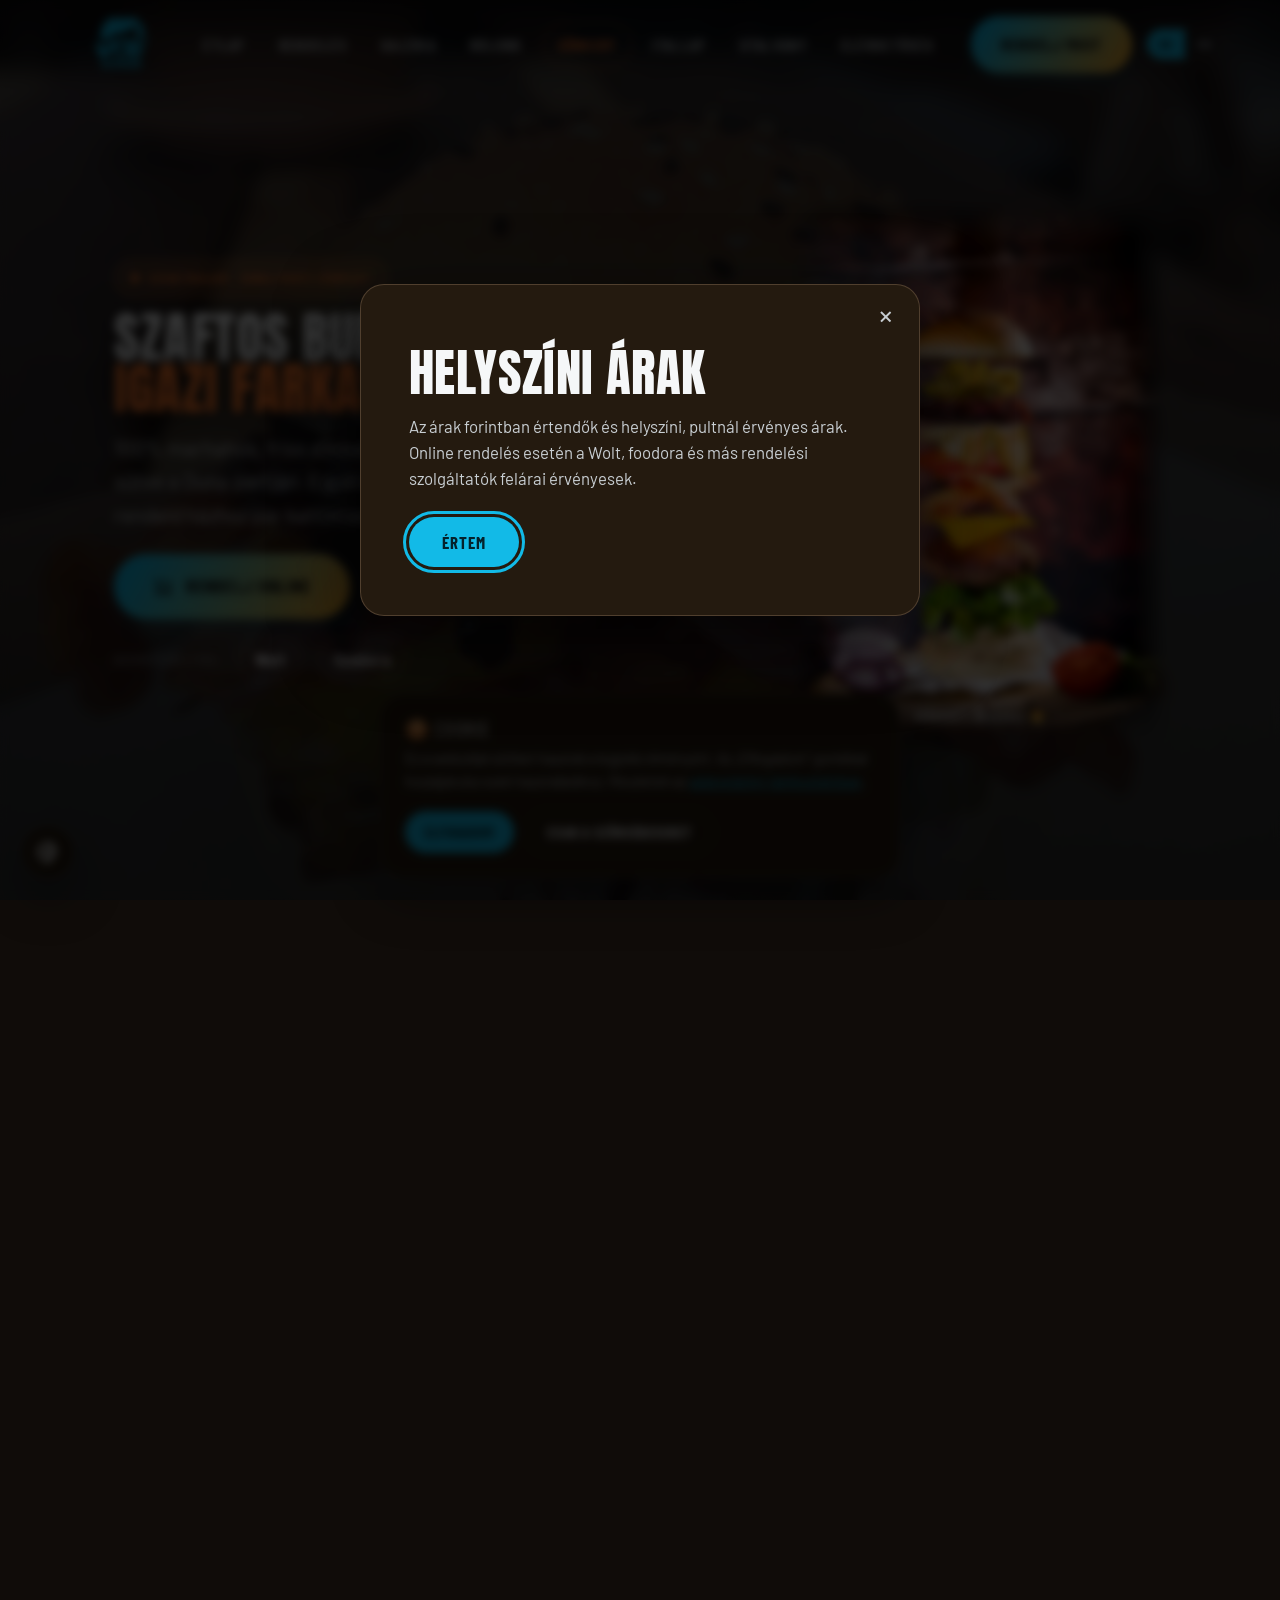
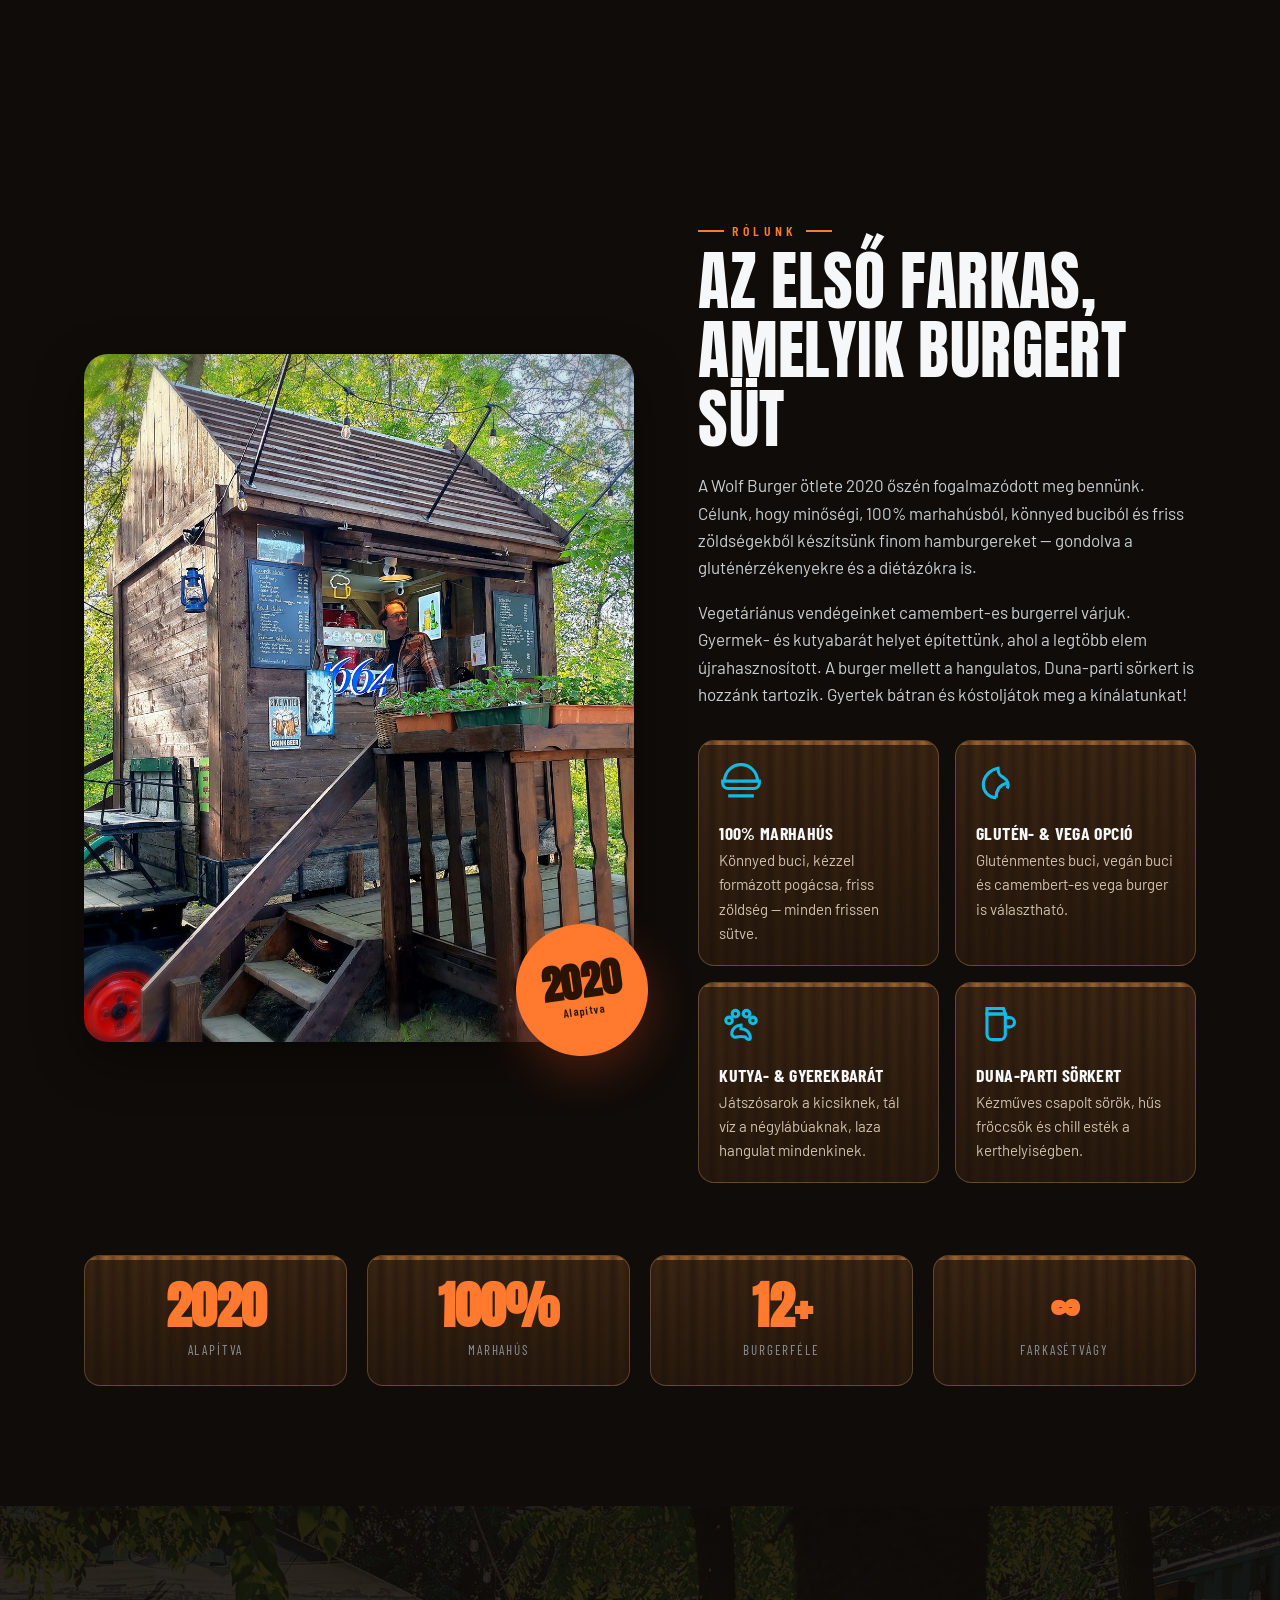
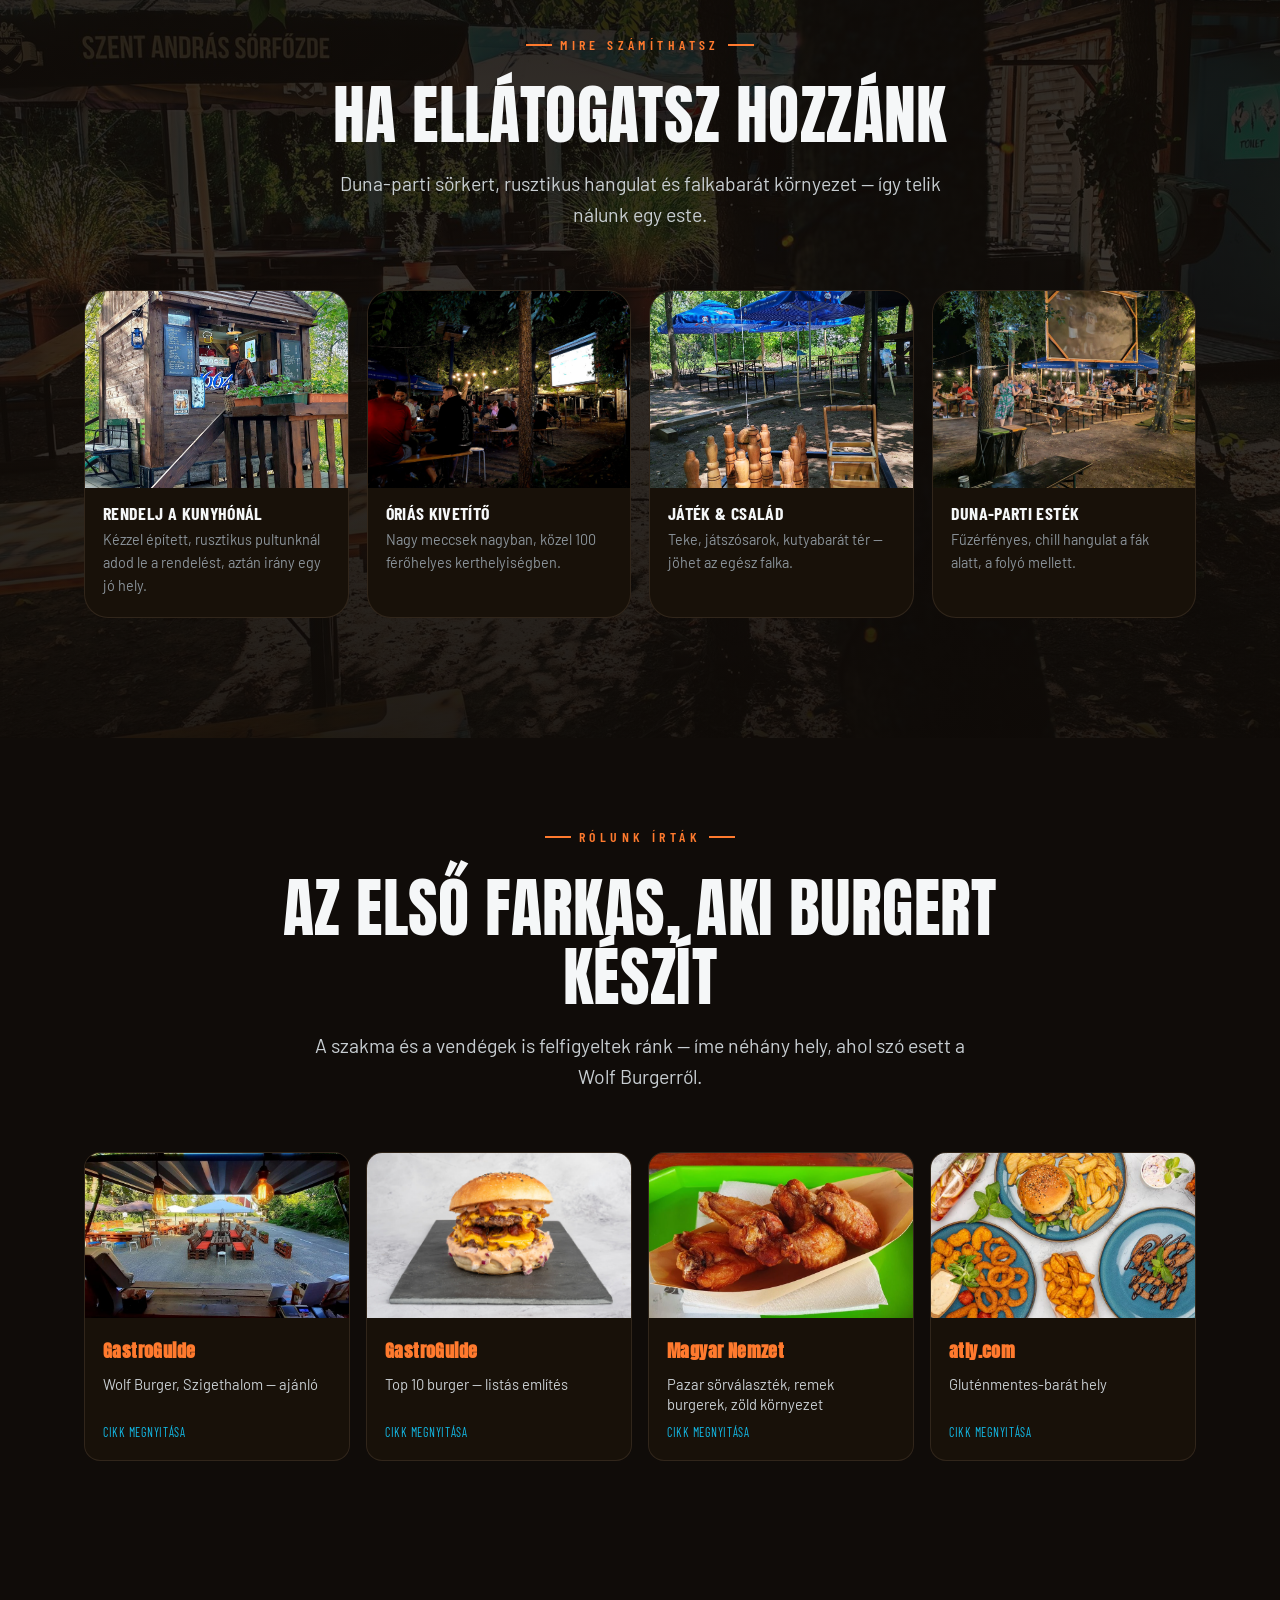
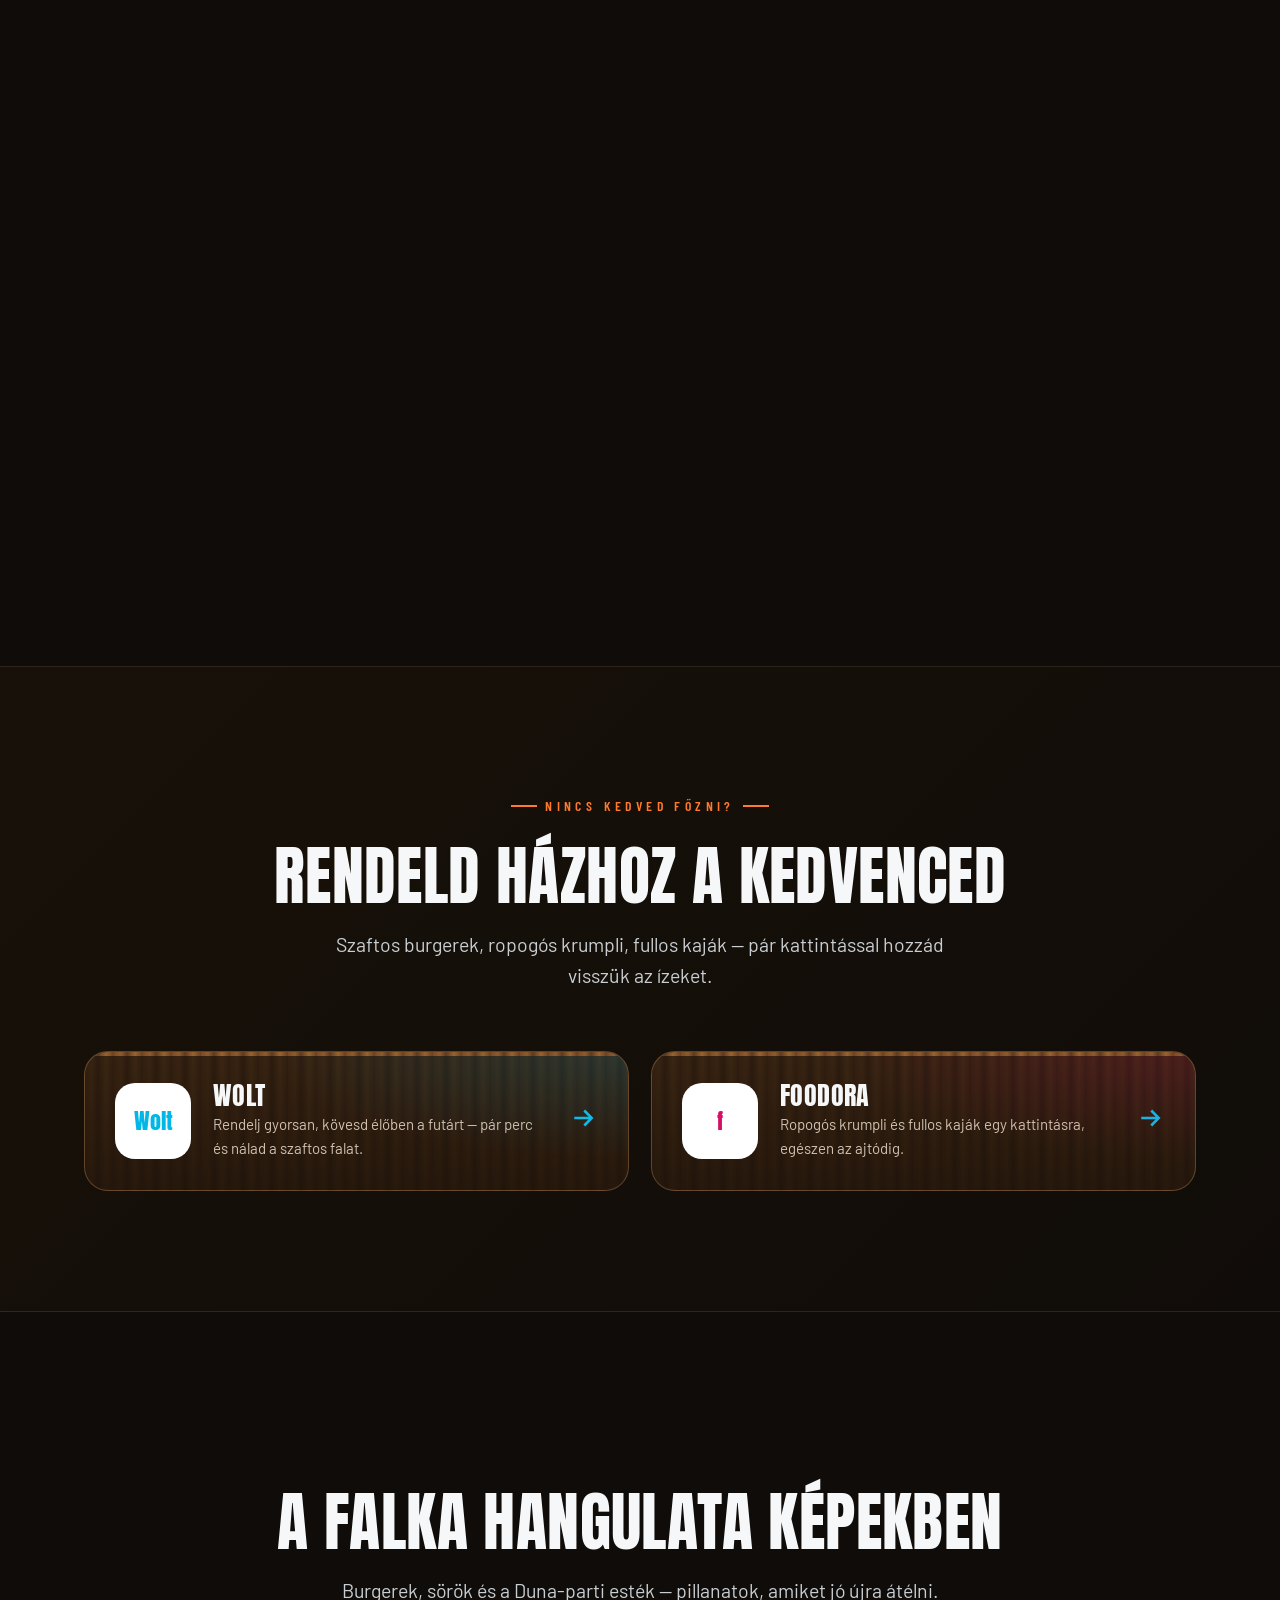
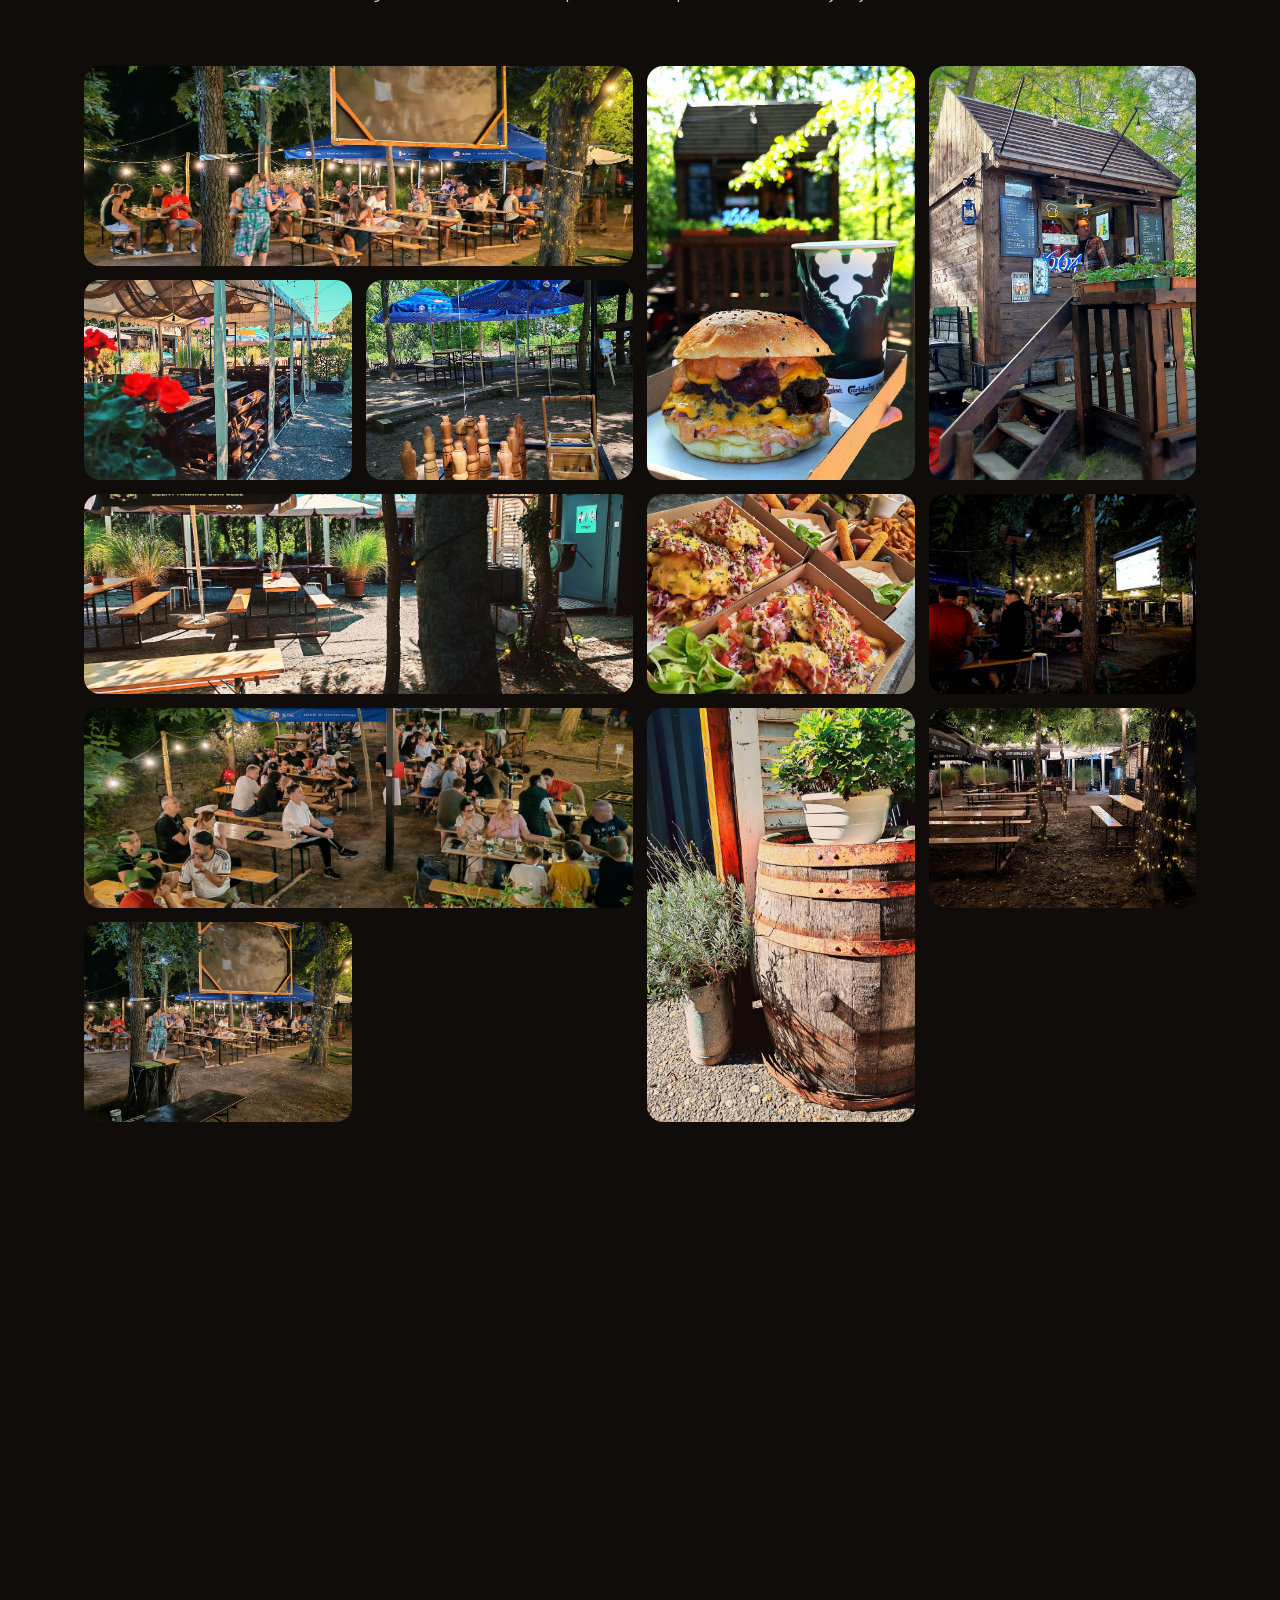
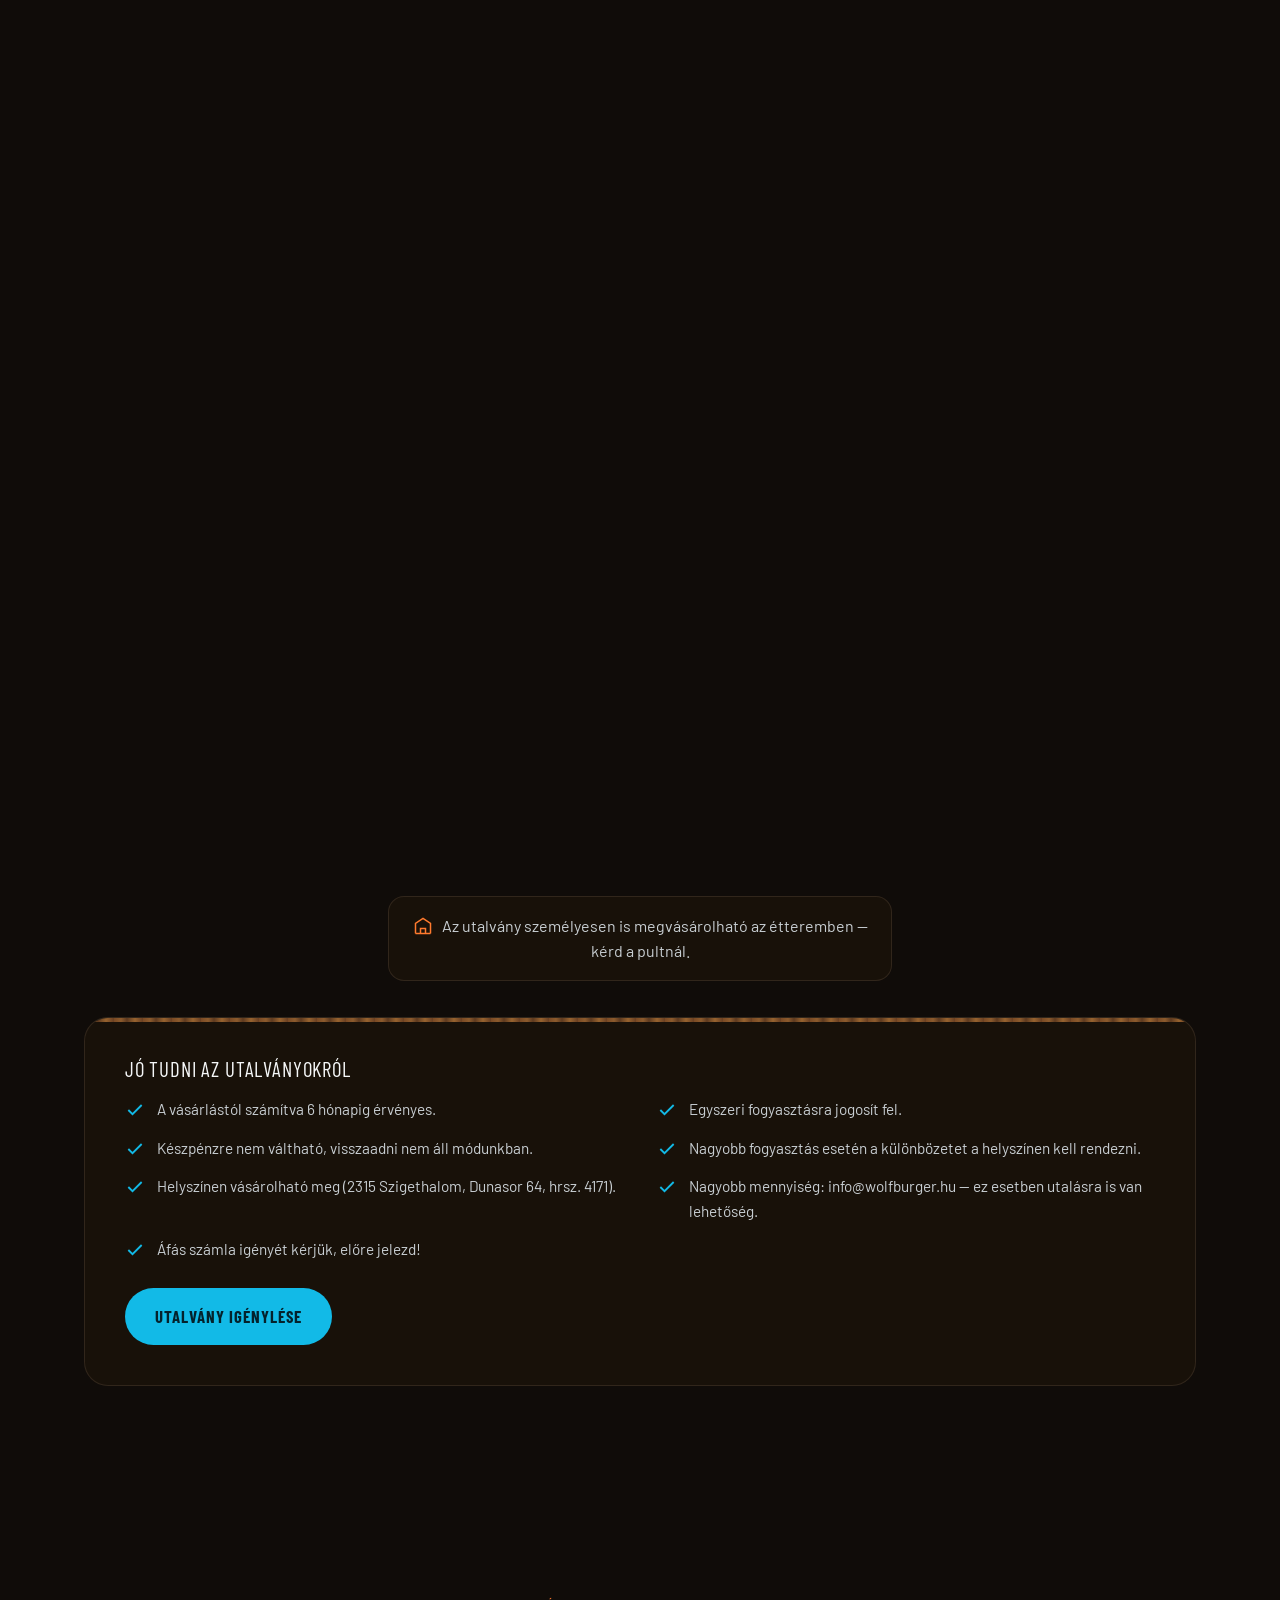
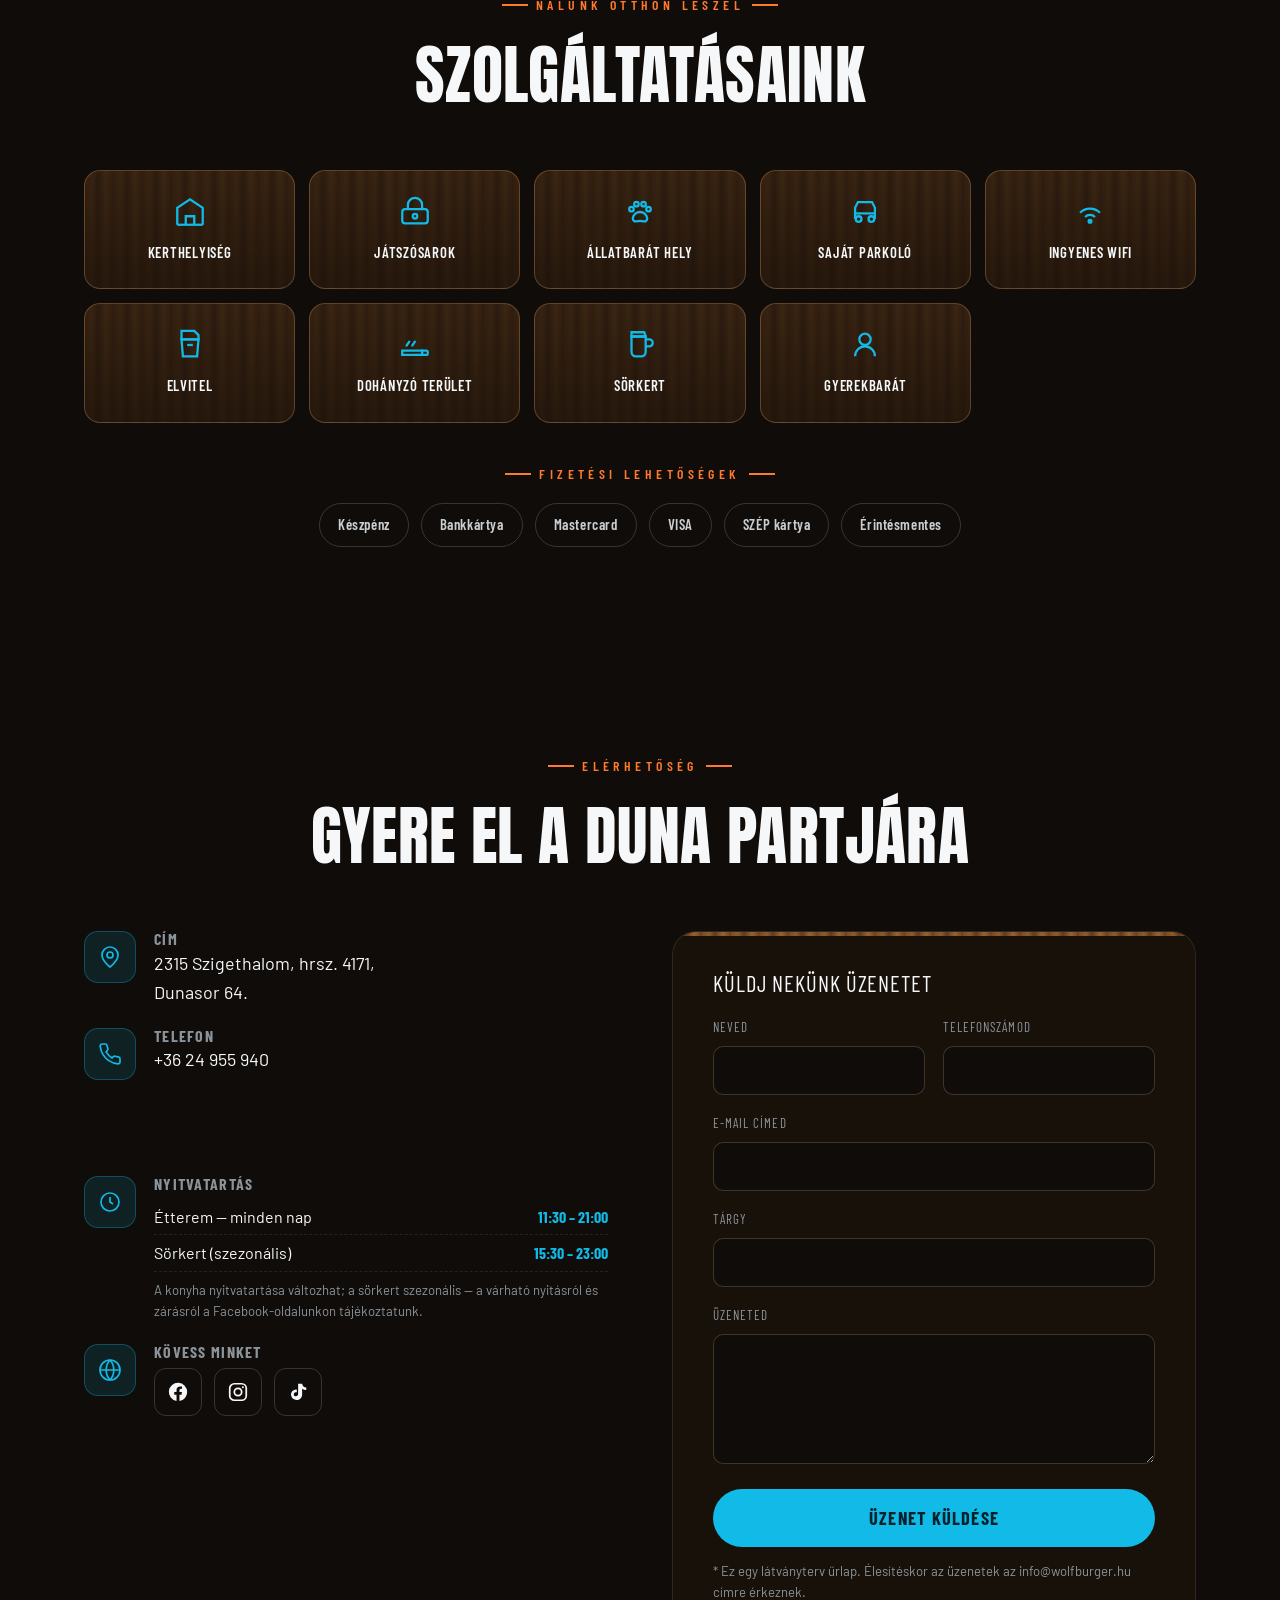
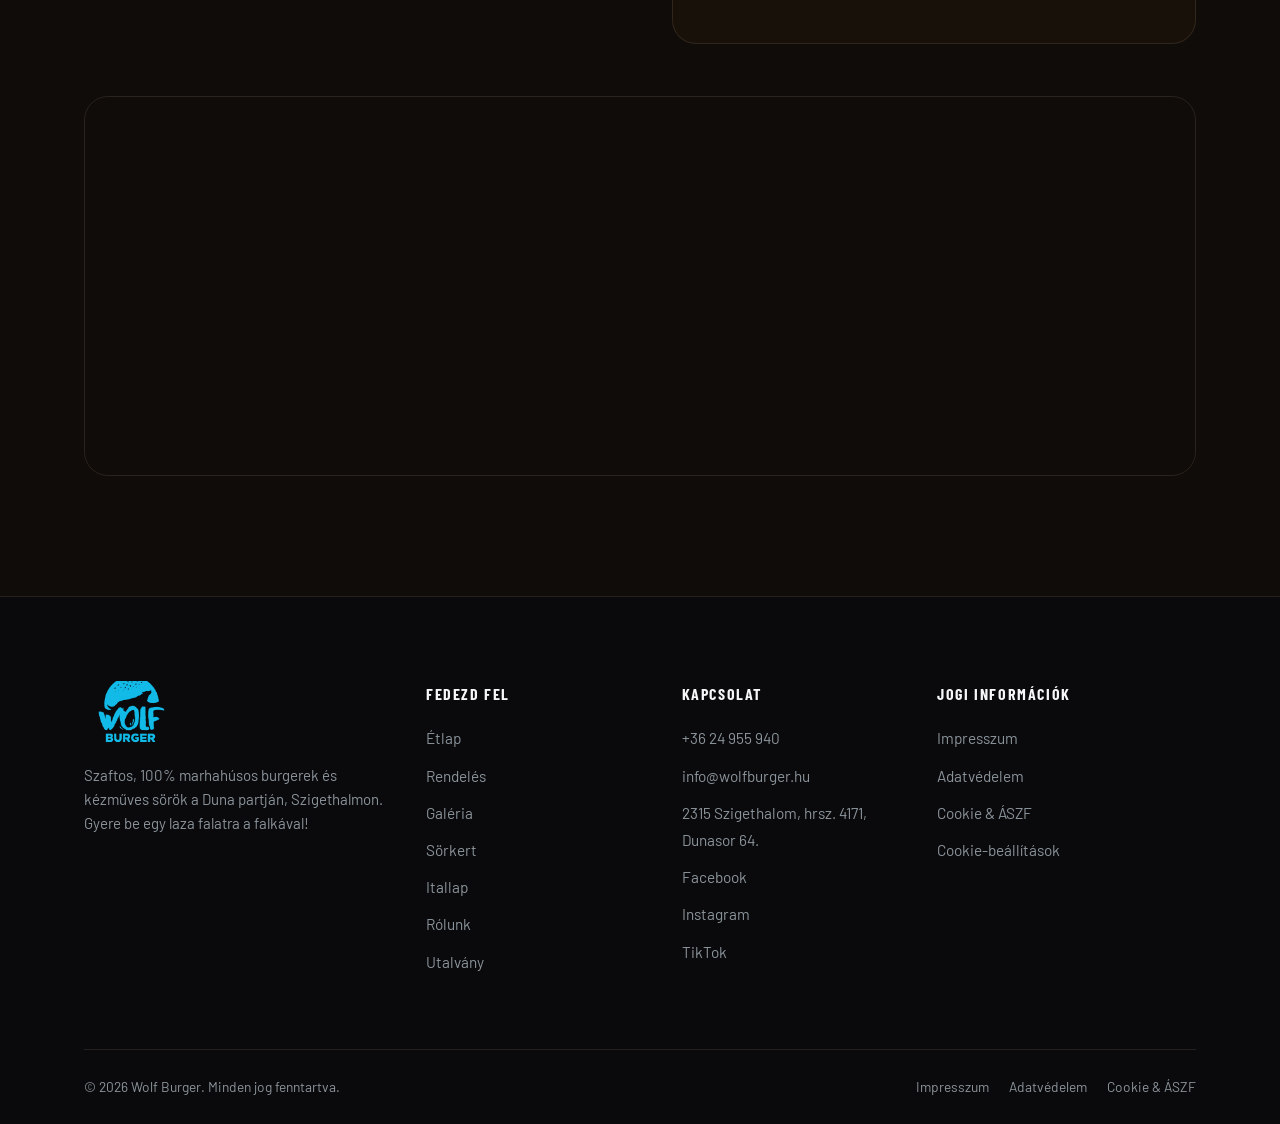
==== index.html @ 7572e223 "Fix empty gallery lightbox image source" ====
<!DOCTYPE html>
<html lang="hu" data-default-theme="3">
<head>
<meta charset="UTF-8">
<meta name="viewport" content="width=device-width, initial-scale=1.0">
<title data-i18n="doc_title">Wolf Burger – Szigethalom | Szaftos burgerek a Duna-parton</title>
<meta name="description" content="Wolf Burger Szigethalom — szaftos, 100% marhahúsos burgerek, kézműves sörök és Duna-parti sörkert. Rendelj Wolton vagy Foodorán, vagy gyere be hozzánk!">
<meta name="theme-color" content="#0d0d0f">
<link rel="icon" type="image/png" href="favicon.png">
<link rel="apple-touch-icon" href="favicon.png">

<!-- Open Graph -->
<meta property="og:type" content="restaurant">
<meta property="og:title" content="Wolf Burger – Szigethalom">
<meta property="og:description" content="Szaftos, 100% marhahúsos burgerek és kézműves sörök a Duna partján.">
<meta property="og:image" content="assets/img/food-spread.jpg">
<meta property="og:locale" content="hu_HU">

<link rel="preconnect" href="https://fonts.googleapis.com">
<link rel="preconnect" href="https://fonts.gstatic.com" crossorigin>
<link href="https://fonts.googleapis.com/css2?family=Anton&family=Barlow:wght@400;500;600;700&family=Barlow+Condensed:wght@500;600;700&display=swap" rel="stylesheet">
<link rel="stylesheet" href="assets/css/style.css?v=17">
<link rel="stylesheet" href="assets/css/theme.css?v=17">
<script src="assets/js/theme.js?v=16"></script>

<script type="application/ld+json">
{
  "@context":"https://schema.org",
  "@type":"Restaurant",
  "name":"Wolf Burger",
  "servesCuisine":["Burger","American","Street food"],
  "priceRange":"$$",
  "image":"https://www.wolfburger.hu/assets/img/food-spread.jpg",
  "telephone":"+36 24 955 940",
  "email":"info@wolfburger.hu",
  "url":"https://www.wolfburger.hu",
  "address":{"@type":"PostalAddress","streetAddress":"Dunasor 64","addressLocality":"Szigethalom","postalCode":"2315","addressCountry":"HU"},
  "openingHours":"Mo-Su 11:30-21:00",
  "sameAs":["https://www.facebook.com/wolfburger.hu/","https://www.instagram.com/wolf.burger2021/","https://www.tiktok.com/@wolfburger_szigethalom"],
  "acceptsReservations":"False"
}
</script>
</head>
<body data-page="home" data-price-notice-popup="true">

<div class="nav-scrim" data-close-nav></div>

<!-- ============ HEADER ============ -->
<header class="header" id="header">
  <div class="container nav">
    <a href="#home" class="nav__logo" aria-label="Wolf Burger">
      <img src="assets/img/logo.png" alt="Wolf Burger">
    </a>
    <nav class="nav__menu" id="navMenu">
      <a class="nav__link" href="etlap.html" data-i18n="nav_menu">Étlap</a>
      <a class="nav__link" href="#delivery" data-i18n="nav_delivery">Rendelés</a>
      <a class="nav__link" href="galeria.html" data-i18n="nav_gallery">Galéria</a>
      <a class="nav__link" href="rolunk.html" data-i18n="nav_about">Rólunk</a>
      <a class="nav__link nav__link--sk" href="sorkert.html" data-i18n="nav_sorkert">Sörkert</a>
      <a class="nav__link" href="sorlap.html" data-i18n="nav_drinks">Itallap</a>
      <a class="nav__link" href="utalvany.html" data-i18n="nav_vouchers">Utalvány</a>
      <a class="nav__link" href="kapcsolat.html" data-i18n="nav_contact">Elérhetőség</a>
    </nav>
    <div class="nav__right">
      <a href="#delivery" class="btn nav__cta" data-i18n="nav_order">Rendelj most</a>
      <div class="lang" role="group" aria-label="Language">
        <button data-lang="hu" class="active">HU</button>
        <button data-lang="en">EN</button>
      </div>
      <button class="nav__toggle" id="navToggle" aria-label="Menü" aria-expanded="false"><span></span></button>
    </div>
  </div>
</header>

<!-- ============ HERO ============ -->
<div class="hero-track" id="heroTrack">
<section class="hero" id="home">
  <div class="hero__bg" id="heroBg" style="background-image:url('assets/img/fonok-burger.jpg')"></div>
  <div class="hero__grain"></div>
  <div class="container hero__inner hero__inner--split">
    <div class="hero__copy">
      <span class="hero__badge reveal in"><span class="dot"></span><span data-i18n="hero_badge">Szigethalom · Duna-parti sörkert</span></span>
      <h1 class="reveal in">
        <span data-i18n="hero_title_a">Szaftos burgerek,</span>
        <em data-i18n="hero_title_b">igazi farkasétvágyra.</em>
      </h1>
      <p class="hero__sub reveal in d1" data-i18n="hero_sub">100% marhahús, friss zöldségek és házi szószok — frissen sütve a Duna partján. Egyél nálunk a sörkertben, vagy rendeld házhoz pár kattintással.</p>
      <div class="hero__cta reveal in d2">
        <a href="#delivery" class="btn btn--order btn--lg"><svg viewBox="0 0 24 24" fill="none" stroke="currentColor" stroke-width="1.9"><circle cx="7" cy="18" r="2.2"/><circle cx="17" cy="18" r="2.2"/><path d="M3 5h2l2.2 10.5A2 2 0 0 0 9.2 17h6.4a2 2 0 0 0 2-1.6L19 8H6"/></svg><span data-i18n="hero_cta_order">Rendelj online</span></a>
        <a href="etlap.html" class="btn btn--ghost btn--lg" data-i18n="hero_cta_menu">Étlap megtekintése</a>
      </div>
      <div class="hero__delivery reveal in d3">
        <span data-i18n="hero_delivery_label">Házhozszállítás:</span>
        <a class="chip" href="https://wolt.com/hu/hun/szigetszentmiklos/restaurant/wolf-burger-szigetszentmiklos" target="_blank" rel="noopener"><b>Wolt</b></a>
        <a class="chip" href="https://www.foodora.hu/restaurant/xna1/wolf-burger" target="_blank" rel="noopener"><b>foodora</b></a>
      </div>
    </div>
    <div class="hero__showcase reveal in d1">
      <div class="hero__card">
        <video class="hero__video" id="heroVideo" muted playsinline preload="auto" disablepictureinpicture
               poster="assets/img/hero-anim/burger-poster.jpg" aria-label="Wolf Burger — a hozzávalókból összeáll a burger">
          <source src="assets/img/hero-anim/burger-assemble.mp4" type="video/mp4">
        </video>
        <span class="hero__card-hint" id="heroHint" aria-hidden="true"><span data-i18n="scroll_down">Görgess</span> — összeáll 🍔</span>
      </div>
    </div>
  </div>
  <a href="#about" class="hero__scroll" aria-label="Scroll">
    <span data-i18n="scroll_down">Görgess</span>
    <span class="mouse"></span>
  </a>
</section>
</div>

<!-- ============ ABOUT ============ -->
<section class="section" id="about">
  <div class="container about__grid">
    <div class="about__media reveal reveal--scale">
      <img src="assets/img/gallery/rendelo-kunyho.jpg" alt="A Wolf Burger rusztikus rendelő kunyhója a sörkertben">
      <div class="badge-year"><b>2020</b><small data-i18n="stat1">Alapítva</small></div>
    </div>
    <div class="about__text">
      <span class="eyebrow reveal" data-i18n="about_eyebrow">Rólunk</span>
      <h2 class="section-title reveal d1" data-i18n="about_title">Az első farkas, amelyik burgert süt</h2>
      <p class="reveal d2" data-i18n="about_p1"></p>
      <p class="reveal d2" data-i18n="about_p2"></p>
      <div class="values">
        <div class="value reveal d1">
          <svg class="ic" viewBox="0 0 24 24" fill="none" stroke="currentColor" stroke-width="1.7"><path d="M3 11a9 9 0 0 1 18 0"/><path d="M2 11h20v1a3 3 0 0 1-3 3H5a3 3 0 0 1-3-3v-1Z"/><path d="M5 19h14"/></svg>
          <h4 data-i18n="val1_t">100% Marhahús</h4><p data-i18n="val1_d"></p>
        </div>
        <div class="value reveal d2">
          <svg class="ic" viewBox="0 0 24 24" fill="none" stroke="currentColor" stroke-width="1.7"><path d="M11 20A7 7 0 0 1 4 13c0-4 3-8 8-9 0 3 1 4 3 5 2.5 1.7 3 4 2 6"/><path d="M11 20c0-4 2-7 6-8"/></svg>
          <h4 data-i18n="val2_t">Glutén- & vega opció</h4><p data-i18n="val2_d"></p>
        </div>
        <div class="value reveal d1">
          <svg class="ic" viewBox="0 0 24 24" fill="none" stroke="currentColor" stroke-width="1.7"><circle cx="5.5" cy="9.5" r="1.8"/><circle cx="18.5" cy="9.5" r="1.8"/><circle cx="9" cy="5.8" r="1.8"/><circle cx="15" cy="5.8" r="1.8"/><path d="M12 12c-2.5 0-4.5 1.8-5 4-.4 1.7 1 3 2.6 2.6 1.6-.4 3.2-.4 4.8 0C16 21 17.4 19.7 17 18c-.5-2.2-2.5-4-5-4Z"/></svg>
          <h4 data-i18n="val3_t">Kutya- & gyerekbarát</h4><p data-i18n="val3_d"></p>
        </div>
        <div class="value reveal d2">
          <svg class="ic" viewBox="0 0 24 24" fill="none" stroke="currentColor" stroke-width="1.7"><path d="M6 3h9l1 3H6z"/><path d="M6 6h10v11a3 3 0 0 1-3 3H9a3 3 0 0 1-3-3z"/><path d="M16 8h2.5a2.5 2.5 0 0 1 0 5H16"/></svg>
          <h4 data-i18n="val4_t">Duna-parti sörkert</h4><p data-i18n="val4_d"></p>
        </div>
      </div>
    </div>
  </div>
  <div class="container">
    <div class="stats">
      <div class="stat reveal"><b>2020</b><span data-i18n="stat1">Alapítva</span></div>
      <div class="stat reveal d1"><b>100%</b><span data-i18n="stat2">Marhahús</span></div>
      <div class="stat reveal d2"><b>12+</b><span data-i18n="stat3">Burgerféle</span></div>
      <div class="stat reveal d3"><b>&#8734;</b><span data-i18n="stat4">Farkasétvágy</span></div>
    </div>
  </div>
</section>

<!-- ============ EXPERIENCE (mire számíthatsz) ============ -->
<section class="section section--photo" id="experience" style="background-image:url('assets/img/backgrounds/bg-fuzerfeny.jpg')">
  <div class="container">
    <div class="section-head center">
      <span class="eyebrow reveal" data-i18n="exp_eyebrow">Mire számíthatsz</span>
      <h2 class="section-title reveal d1" data-i18n="exp_title">Ha ellátogatsz hozzánk</h2>
      <p class="lead center reveal d2" data-i18n="exp_sub"></p>
    </div>
    <div class="exp-grid">
      <div class="exp-card reveal"><img src="assets/img/gallery/rendelo-kunyho.jpg" alt="A rusztikus rendelő kunyhó" loading="lazy"><div class="exp-card__body"><h3 data-i18n="exp_1_t">Rendelj a kunyhónál</h3><p data-i18n="exp_1_d"></p></div></div>
      <div class="exp-card reveal d1"><img src="assets/img/gallery/nagy-kivetito.jpg" alt="Óriás kivetítő a sörkertben" loading="lazy"><div class="exp-card__body"><h3 data-i18n="exp_2_t">Óriás kivetítő</h3><p data-i18n="exp_2_d"></p></div></div>
      <div class="exp-card reveal d2"><img src="assets/img/gallery/teke-jatek.jpg" alt="Kerti teke-játék" loading="lazy"><div class="exp-card__body"><h3 data-i18n="exp_3_t">Játék &amp; család</h3><p data-i18n="exp_3_d"></p></div></div>
      <div class="exp-card reveal d3"><img src="assets/img/gallery/sorkert-este.jpg" alt="Duna-parti esti hangulat" loading="lazy"><div class="exp-card__body"><h3 data-i18n="exp_4_t">Duna-parti esték</h3><p data-i18n="exp_4_d"></p></div></div>
    </div>
  </div>
</section>

<!-- ============ PRESS (rólunk írták) ============ -->
<section class="section section--tight" id="press">
  <div class="container">
    <div class="section-head center">
      <span class="eyebrow reveal" data-i18n="press_eyebrow">Rólunk írták</span>
      <h2 class="section-title reveal d1" data-i18n="press_title">Az első farkas, aki burgert készít</h2>
      <p class="lead center reveal d2" data-i18n="press_sub"></p>
    </div>
    <div class="press-grid">
      <a class="press-card reveal" href="https://www.gastroguide.hu/2021/10/wolf-burger-szigethalom/" target="_blank" rel="noopener">
        <div class="press-card__img"><img src="assets/img/press/gastroguide.jpg" alt="GastroGuide – Wolf Burger" loading="lazy"></div>
        <div class="press-card__body"><b>GastroGuide</b><span data-i18n="press_gg">Wolf Burger, Szigethalom — ajánló</span><em data-i18n="press_visit">Cikk megnyitása →</em></div></a>
      <a class="press-card reveal d1" href="https://gastroguide.blog.hu/2021/11/27/top_10_burger" target="_blank" rel="noopener">
        <div class="press-card__img"><img src="assets/img/menu/smash-burger.jpg" alt="Top 10 burger" loading="lazy"></div>
        <div class="press-card__body"><b>GastroGuide</b><span data-i18n="press_gg_top">Top 10 burger — listás említés</span><em data-i18n="press_visit">Cikk megnyitása →</em></div></a>
      <a class="press-card reveal d2" href="https://magyarnemzet.hu/repeta/2024/07/pazar-sorvalasztek-remek-burgerek-zold-kornyezet-folyopart-a-wolf-burgerezo-szigethalmon" target="_blank" rel="noopener">
        <div class="press-card__img"><img src="assets/img/press/magyarnemzet.jpg" alt="Magyar Nemzet – Wolf Burger" loading="lazy"></div>
        <div class="press-card__body"><b>Magyar Nemzet</b><span data-i18n="press_mn">Pazar sörválaszték, remek burgerek, zöld környezet</span><em data-i18n="press_visit">Cikk megnyitása →</em></div></a>
      <a class="press-card reveal d3" href="https://www.atly.com/gluten-free/location/WolfBurger" target="_blank" rel="noopener">
        <div class="press-card__img"><img src="assets/img/press/atly.jpg" alt="atly.com – gluténmentes-barát" loading="lazy"></div>
        <div class="press-card__body"><b>atly.com</b><span data-i18n="press_atly">Gluténmentes-barát hely</span><em data-i18n="press_visit">Cikk megnyitása →</em></div></a>
    </div>
  </div>
</section>

<!-- ============ FEATURED ============ -->
<section class="section section--tight">
  <div class="container">
    <div class="section-head center">
      <span class="eyebrow reveal" data-i18n="feat_eyebrow">A falka kedvencei</span>
      <h2 class="section-title reveal d1" data-i18n="feat_title">Amit muszáj kipróbálnod</h2>
    </div>
    <div class="featured-grid" id="featuredGrid"></div>
  </div>
</section>

<!-- ============ DELIVERY ============ -->
<section class="section delivery" id="delivery">
  <div class="container">
    <div class="section-head center">
      <span class="eyebrow reveal" data-i18n="del_eyebrow">Nincs kedved főzni?</span>
      <h2 class="section-title reveal d1" data-i18n="del_title">Rendeld házhoz a kedvenced</h2>
      <p class="lead center reveal d2" data-i18n="del_sub"></p>
    </div>
    <div class="delivery__grid">
      <a class="dcard reveal" style="--brand-c:#00b7e6" href="https://wolt.com/hu/hun/szigetszentmiklos/restaurant/wolf-burger-szigetszentmiklos" target="_blank" rel="noopener">
        <div class="dcard__logo wolt">Wolt</div>
        <div class="dcard__body"><h3>Wolt</h3><p data-i18n="wolt_desc"></p></div>
        <div class="dcard__arrow"><svg width="30" height="30" viewBox="0 0 24 24" fill="none" stroke="currentColor" stroke-width="2"><path d="M5 12h14M13 6l6 6-6 6"/></svg></div>
      </a>
      <a class="dcard reveal d1" style="--brand-c:#d70f64" href="https://www.foodora.hu/restaurant/xna1/wolf-burger" target="_blank" rel="noopener">
        <div class="dcard__logo foodora">f</div>
        <div class="dcard__body"><h3>foodora</h3><p data-i18n="foodora_desc"></p></div>
        <div class="dcard__arrow"><svg width="30" height="30" viewBox="0 0 24 24" fill="none" stroke="currentColor" stroke-width="2"><path d="M5 12h14M13 6l6 6-6 6"/></svg></div>
      </a>
    </div>
  </div>
</section>

<!-- ============ GALLERY ============ -->
<section class="section" id="gallery">
  <div class="container">
    <div class="section-head center">
      <span class="eyebrow reveal" data-i18n="gal_eyebrow">Galéria</span>
      <h2 class="section-title reveal d1" data-i18n="gal_title">A falka hangulata képekben</h2>
      <p class="lead center reveal d2" data-i18n="gal_sub"></p>
    </div>
    <div class="gallery reveal" id="galleryGrid"></div>
  </div>
</section>

<!-- ============ TIKTOK ============ -->
<section class="section section--tight" id="tiktok">
  <div class="container">
    <div class="section-head center">
      <span class="eyebrow reveal" data-i18n="tiktok_eyebrow">TikTok</span>
      <h2 class="section-title reveal d1" data-i18n="tiktok_title">Nézd meg mozgásban is</h2>
      <p class="lead center reveal d2" data-i18n="tiktok_sub"></p>
    </div>
    <p class="price-note reveal" data-i18n="price_notice_inline"></p>
    <div class="tiktok-wrap reveal">
      <blockquote class="tiktok-embed" cite="https://www.tiktok.com/@wolfburger_szigethalom" data-unique-id="wolfburger_szigethalom" data-embed-type="creator" style="max-width:780px;min-width:288px;margin:0 auto">
        <section><a target="_blank" rel="noopener" href="https://www.tiktok.com/@wolfburger_szigethalom">@wolfburger_szigethalom</a></section>
      </blockquote>
      <div class="center" style="margin-top:22px">
        <a href="https://www.tiktok.com/@wolfburger_szigethalom" target="_blank" rel="noopener" class="btn btn--ghost" data-i18n="tiktok_btn">Ugrás a TikTokra</a>
      </div>
    </div>
    <script async src="https://www.tiktok.com/embed.js"></script>
  </div>
</section>

<!-- ============ VOUCHERS ============ -->
<section class="section vouchers" id="vouchers">
  <div class="container">
    <div class="section-head center">
      <span class="eyebrow reveal" data-i18n="v_eyebrow">Ajándékutalvány</span>
      <h2 class="section-title reveal d1" data-i18n="v_title">Lepd meg egy falatnyi örömmel</h2>
      <p class="lead center reveal d2" data-i18n="v_sub"></p>
    </div>
    <div class="vgrid">
      <a class="vcard vcard--img reveal" href="assets/img/coupons/kupon-3000.jpg" target="_blank" rel="noopener"><img src="assets/img/coupons/kupon-3000.jpg" alt="Wolf Burger 3.000 Ft-os ajándékutalvány" loading="lazy"></a>
      <a class="vcard vcard--img reveal d1" href="assets/img/coupons/kupon-5000.jpg" target="_blank" rel="noopener"><img src="assets/img/coupons/kupon-5000.jpg" alt="Wolf Burger 5.000 Ft-os ajándékutalvány" loading="lazy"></a>
      <a class="vcard vcard--img reveal d2" href="assets/img/coupons/kupon-10000.jpg" target="_blank" rel="noopener"><img src="assets/img/coupons/kupon-10000.jpg" alt="Wolf Burger 10.000 Ft-os ajándékutalvány" loading="lazy"></a>
    </div>
    <p class="voucher-inperson reveal">
      <svg viewBox="0 0 24 24" fill="none" stroke="currentColor" stroke-width="1.8"><path d="M3 21V9l9-6 9 6v12"/><path d="M3 21h18"/><path d="M9 21v-6h6v6"/></svg>
      <span data-i18n="v_inperson"><b>Személyesen is megvásárolható</b> az étteremben — kérd a pultnál.</span>
    </p>
    <div class="voucher-rules reveal">
      <h3 style="font-family:var(--font-cond);text-transform:uppercase;letter-spacing:.04em;font-size:1.3rem;margin-bottom:18px" data-i18n="v_rules_title">Jó tudni az utalványokról</h3>
      <ul>
        <li data-check><svg viewBox="0 0 24 24" fill="none" stroke="currentColor" stroke-width="2.2"><path d="M20 6 9 17l-5-5"/></svg><span data-i18n="v_r1"></span></li>
        <li data-check><svg viewBox="0 0 24 24" fill="none" stroke="currentColor" stroke-width="2.2"><path d="M20 6 9 17l-5-5"/></svg><span data-i18n="v_r2"></span></li>
        <li data-check><svg viewBox="0 0 24 24" fill="none" stroke="currentColor" stroke-width="2.2"><path d="M20 6 9 17l-5-5"/></svg><span data-i18n="v_r3"></span></li>
        <li data-check><svg viewBox="0 0 24 24" fill="none" stroke="currentColor" stroke-width="2.2"><path d="M20 6 9 17l-5-5"/></svg><span data-i18n="v_r4"></span></li>
        <li data-check><svg viewBox="0 0 24 24" fill="none" stroke="currentColor" stroke-width="2.2"><path d="M20 6 9 17l-5-5"/></svg><span data-i18n="v_r5"></span></li>
        <li data-check><svg viewBox="0 0 24 24" fill="none" stroke="currentColor" stroke-width="2.2"><path d="M20 6 9 17l-5-5"/></svg><span data-i18n="v_r6"></span></li>
        <li data-check><svg viewBox="0 0 24 24" fill="none" stroke="currentColor" stroke-width="2.2"><path d="M20 6 9 17l-5-5"/></svg><span data-i18n="v_r7"></span></li>
      </ul>
      <div style="margin-top:26px">
        <a href="mailto:info@wolfburger.hu?subject=Aj%C3%A1nd%C3%A9kutalv%C3%A1ny%20ig%C3%A9nyl%C3%A9s" class="btn" data-i18n="v_cta">Utalvány igénylése</a>
      </div>
    </div>
  </div>
</section>

<!-- ============ YOUTUBE (configured when an official URL is supplied) ============ -->
<section class="section section--tight" id="youtubeCta" hidden data-youtube-url="">
  <div class="container center"><span class="eyebrow" data-i18n="youtube_eyebrow">YouTube</span><h2 class="section-title" data-i18n="youtube_title">Nézd meg a falka történetét</h2><a class="btn btn--ghost" data-youtube-link target="_blank" rel="noopener" data-i18n="youtube_cta">Megnézem YouTube-on</a></div>
</section>

<!-- ============ SERVICES ============ -->
<section class="section section--tight">
  <div class="container">
    <div class="section-head center">
      <span class="eyebrow reveal" data-i18n="svc_eyebrow">Nálunk otthon leszel</span>
      <h2 class="section-title reveal d1" data-i18n="svc_title">Szolgáltatásaink</h2>
    </div>
    <div class="svc-grid">
      <div class="svc reveal"><svg viewBox="0 0 24 24" fill="none" stroke="currentColor" stroke-width="1.6"><path d="M3 21V9l9-6 9 6v12"/><path d="M3 21h18"/><path d="M9 21v-6h6v6"/></svg><span data-i18n="svc_1">Kerthelyiség</span></div>
      <div class="svc reveal d2"><svg viewBox="0 0 24 24" fill="none" stroke="currentColor" stroke-width="1.6"><rect x="3" y="10" width="18" height="10" rx="2"/><path d="M7 10V7a5 5 0 0 1 10 0v3"/><circle cx="12" cy="15" r="1.6"/></svg><span data-i18n="svc_3">Játszósarok</span></div>
      <div class="svc reveal d3"><svg viewBox="0 0 24 24" fill="none" stroke="currentColor" stroke-width="1.6"><circle cx="6" cy="10" r="1.6"/><circle cx="18" cy="10" r="1.6"/><circle cx="9.5" cy="6.5" r="1.6"/><circle cx="14.5" cy="6.5" r="1.6"/><path d="M12 12c-2.5 0-4.5 1.8-5 4-.4 1.7 1 3 2.6 2.6 1.6-.4 3.2-.4 4.8 0 1.6.4 3-.9 2.6-2.6-.5-2.2-2.5-4-5-4Z"/></svg><span data-i18n="svc_4">Állatbarát hely</span></div>
      <div class="svc reveal"><svg viewBox="0 0 24 24" fill="none" stroke="currentColor" stroke-width="1.6"><path d="M5 17V9l2-4h10l2 4v8"/><circle cx="7.5" cy="17" r="2"/><circle cx="16.5" cy="17" r="2"/><path d="M5 13h14"/></svg><span data-i18n="svc_5">Saját parkoló</span></div>
      <div class="svc reveal d1"><svg viewBox="0 0 24 24" fill="none" stroke="currentColor" stroke-width="1.6"><path d="M5 12.5a10 10 0 0 1 14 0"/><path d="M8.5 15.5a5 5 0 0 1 7 0"/><circle cx="12" cy="18.5" r="1"/></svg><span data-i18n="svc_6">Ingyenes WiFi</span></div>
      <div class="svc reveal d2"><svg viewBox="0 0 24 24" fill="none" stroke="currentColor" stroke-width="1.6"><path d="M6 2h9l3 3v3H6z"/><path d="M6 8h12l-1 12H7z"/><path d="M10 12h4"/></svg><span data-i18n="svc_7">Elvitel</span></div>
      <div class="svc reveal d3"><svg viewBox="0 0 24 24" fill="none" stroke="currentColor" stroke-width="1.6"><path d="M3 16h14v3H3z"/><path d="M17 16v3h3a1 1 0 0 0 1-1v-1a1 1 0 0 0-1-1z"/><path d="M6 13c0-2 2-2 2-4M10 13c0-2 2-2 2-4"/></svg><span data-i18n="svc_8">Dohányzó terület</span></div>
      <div class="svc reveal"><svg viewBox="0 0 24 24" fill="none" stroke="currentColor" stroke-width="1.6"><path d="M6 3h9l1 3H6z"/><path d="M6 6h10v11a3 3 0 0 1-3 3H9a3 3 0 0 1-3-3z"/><path d="M16 8h2.5a2.5 2.5 0 0 1 0 5H16"/></svg><span data-i18n="svc_9">Sörkert</span></div>
      <div class="svc reveal d1"><svg viewBox="0 0 24 24" fill="none" stroke="currentColor" stroke-width="1.6"><circle cx="12" cy="8" r="4"/><path d="M5 20a7 7 0 0 1 14 0"/></svg><span data-i18n="svc_10">Gyerekbarát</span></div>
    </div>
    <div class="pay-row reveal">
      <span class="eyebrow" style="width:100%;justify-content:center;margin-bottom:6px" data-i18n="pay_title">Fizetési lehetőségek</span>
      <span class="pill">Készpénz</span>
      <span class="pill">Bankkártya</span>
      <span class="pill">Mastercard</span>
      <span class="pill">VISA</span>
      <span class="pill">SZÉP kártya</span>
      <span class="pill">Érintésmentes</span>
    </div>
  </div>
</section>

<!-- ============ CONTACT ============ -->
<section class="section" id="contact">
  <div class="container">
    <div class="section-head center">
      <span class="eyebrow reveal" data-i18n="con_eyebrow">Elérhetőség</span>
      <h2 class="section-title reveal d1" data-i18n="con_title">Gyere el a Duna partjára</h2>
    </div>
    <div class="contact__grid">
      <div class="contact-info">
        <div class="cinfo reveal">
          <div class="ic"><svg viewBox="0 0 24 24" fill="none" stroke="currentColor" stroke-width="1.7"><path d="M20 10c0 6-8 12-8 12s-8-6-8-12a8 8 0 0 1 16 0Z"/><circle cx="12" cy="10" r="3"/></svg></div>
          <div><h4 data-i18n="address_label">Cím</h4><p>2315 Szigethalom, hrsz. 4171,<br>Dunasor 64.</p></div>
        </div>
        <div class="cinfo reveal d1">
          <div class="ic"><svg viewBox="0 0 24 24" fill="none" stroke="currentColor" stroke-width="1.7"><path d="M22 16.9v3a2 2 0 0 1-2.2 2 19.8 19.8 0 0 1-8.6-3 19.5 19.5 0 0 1-6-6 19.8 19.8 0 0 1-3-8.6A2 2 0 0 1 4.1 2h3a2 2 0 0 1 2 1.7c.1 1 .4 1.9.7 2.8a2 2 0 0 1-.5 2.1L8.1 9.9a16 16 0 0 0 6 6l1.3-1.3a2 2 0 0 1 2.1-.4c.9.3 1.8.5 2.8.6a2 2 0 0 1 1.7 2Z"/></svg></div>
          <div><h4 data-i18n="phone_label">Telefon</h4><a href="tel:+3624955940">+36 24 955 940</a></div>
        </div>
        <div class="cinfo reveal d2">
          <div class="ic"><svg viewBox="0 0 24 24" fill="none" stroke="currentColor" stroke-width="1.7"><rect x="3" y="5" width="18" height="14" rx="2"/><path d="m3 7 9 6 9-6"/></svg></div>
          <div><h4 data-i18n="email_label">E-mail</h4><a href="mailto:info@wolfburger.hu">info@wolfburger.hu</a></div>
        </div>
        <div class="cinfo reveal d3">
          <div class="ic"><svg viewBox="0 0 24 24" fill="none" stroke="currentColor" stroke-width="1.7"><circle cx="12" cy="12" r="9"/><path d="M12 7v5l3 2"/></svg></div>
          <div style="flex:1">
            <h4 data-i18n="hours_label">Nyitvatartás</h4>
            <div class="hours-table">
              <div><span data-i18n="hours_kitchen">Étterem — minden nap</span><b>11:30 – 21:00</b></div>
              <div><span data-i18n="hours_sorkert">Sörkert (szezonális)</span><b>15:30 – 23:00</b></div>
            </div>
            <p style="color:var(--muted);font-size:.82rem;margin-top:8px" data-i18n="hours_note"></p>
          </div>
        </div>
        <div class="cinfo reveal d3">
          <div class="ic"><svg viewBox="0 0 24 24" fill="none" stroke="currentColor" stroke-width="1.7"><path d="M12 2a10 10 0 1 0 10 10A10 10 0 0 0 12 2Z"/><path d="M2 12h20M12 2a15 15 0 0 1 0 20M12 2a15 15 0 0 0 0 20"/></svg></div>
          <div>
            <h4 data-i18n="follow_label">Kövess minket</h4>
            <div class="socials">
              <a href="https://www.facebook.com/wolfburger.hu/" target="_blank" rel="noopener" aria-label="Facebook"><svg viewBox="0 0 24 24" fill="currentColor"><path d="M22 12a10 10 0 1 0-11.6 9.9v-7H7.9V12h2.5V9.8c0-2.5 1.5-3.9 3.8-3.9 1.1 0 2.2.2 2.2.2v2.4h-1.2c-1.2 0-1.6.8-1.6 1.6V12h2.7l-.4 2.9h-2.3v7A10 10 0 0 0 22 12Z"/></svg></a>
              <a href="https://www.instagram.com/wolf.burger2021/" target="_blank" rel="noopener" aria-label="Instagram"><svg viewBox="0 0 24 24" fill="none" stroke="currentColor" stroke-width="1.9"><rect x="3" y="3" width="18" height="18" rx="5"/><circle cx="12" cy="12" r="4"/><circle cx="17.3" cy="6.7" r="1.1" fill="currentColor" stroke="none"/></svg></a>
              <a href="https://www.tiktok.com/@wolfburger_szigethalom" target="_blank" rel="noopener" aria-label="TikTok"><svg viewBox="0 0 24 24" fill="currentColor"><path d="M16.5 3c.4 2.26 1.86 4.02 4.5 4.2v2.62c-1.57.1-2.98-.36-4.5-1.28v6.1c0 3.4-2.7 6.16-6.06 6.16-3.03 0-5.42-2.06-5.96-4.86-.6-3.06 1.36-5.9 4.36-6.44.62-.11 1.24-.12 1.86-.05v2.86c-.42-.11-.86-.16-1.3-.1-1.22.16-2.1 1.2-2 2.42.1 1.18 1.06 2.12 2.24 2.14 1.4.02 2.5-1.08 2.5-2.48V3h4.06Z"/></svg></a>
            </div>
          </div>
        </div>
      </div>

      <form class="form reveal d1" id="contactForm" novalidate>
        <h3 style="font-family:var(--font-cond);text-transform:uppercase;letter-spacing:.04em;font-size:1.4rem;margin-bottom:22px" data-i18n="form_title">Küldj nekünk üzenetet</h3>
        <div class="row">
          <div class="field"><label for="f-name" data-i18n="form_name">Neved</label><input id="f-name" name="name" required></div>
          <div class="field"><label for="f-phone" data-i18n="form_phone">Telefonszámod</label><input id="f-phone" name="phone" type="tel"></div>
        </div>
        <div class="field"><label for="f-email" data-i18n="form_email">E-mail címed</label><input id="f-email" name="email" type="email" required></div>
        <div class="field"><label for="f-subject" data-i18n="form_subject">Tárgy</label><input id="f-subject" name="subject"></div>
        <div class="field"><label for="f-msg" data-i18n="form_message">Üzeneted</label><textarea id="f-msg" name="message" required></textarea></div>
        <button type="submit" class="btn btn--block btn--lg" data-i18n="form_send">Üzenet küldése</button>
        <p class="form__note" data-i18n="form_note"></p>
        <div class="form__msg" id="formMsg" data-i18n="form_ok"></div>
      </form>
    </div>

    <div class="map-wrap reveal">
      <iframe title="Wolf Burger térkép" loading="lazy" referrerpolicy="no-referrer-when-downgrade"
        src="https://www.google.com/maps?q=Wolf%20Burger%20Szigethalom%20Dunasor&output=embed"></iframe>
    </div>
  </div>
</section>

<!-- ============ FOOTER ============ -->
<footer class="footer">
  <div class="container">
    <div class="footer__grid">
      <div class="footer__brand">
        <img src="assets/img/logo.png" alt="Wolf Burger">
        <p data-i18n="foot_tagline"></p>
      </div>
      <div>
        <h5 data-i18n="foot_explore">Fedezd fel</h5>
        <ul>
          <li><a href="etlap.html" data-i18n="nav_menu">Étlap</a></li>
          <li><a href="#delivery" data-i18n="nav_delivery">Rendelés</a></li>
          <li><a href="galeria.html" data-i18n="nav_gallery">Galéria</a></li>
          <li><a href="sorkert.html" data-i18n="nav_sorkert">Sörkert</a></li>
          <li><a href="sorlap.html" data-i18n="nav_drinks">Itallap</a></li>
          <li><a href="rolunk.html" data-i18n="nav_about">Rólunk</a></li>
          <li><a href="utalvany.html" data-i18n="nav_vouchers">Utalvány</a></li>
        </ul>
      </div>
      <div>
        <h5 data-i18n="foot_contact">Kapcsolat</h5>
        <ul>
          <li><a href="tel:+3624955940">+36 24 955 940</a></li>
          <li><a href="mailto:info@wolfburger.hu">info@wolfburger.hu</a></li>
          <li><a href="https://www.google.com/maps/search/?api=1&query=2315%20Szigethalom%20Dunasor%2064" target="_blank" rel="noopener">2315 Szigethalom, hrsz. 4171, Dunasor 64.</a></li>
          <li><a href="https://www.facebook.com/wolfburger.hu/" target="_blank" rel="noopener">Facebook</a></li>
          <li><a href="https://www.instagram.com/wolf.burger2021/" target="_blank" rel="noopener">Instagram</a></li>
          <li><a href="https://www.tiktok.com/@wolfburger_szigethalom" target="_blank" rel="noopener">TikTok</a></li>
        </ul>
      </div>
      <div>
        <h5 data-i18n="foot_legal">Jogi információk</h5>
        <ul>
          <li><a href="pages/impresszum.html" data-i18n="foot_imprint">Impresszum</a></li>
          <li><a href="pages/adatvedelem.html" data-i18n="foot_privacy">Adatvédelem</a></li>
          <li><a href="pages/aszf.html" data-i18n="foot_terms">Cookie & ÁSZF</a></li>
          <li><a href="#" id="openCookie">Cookie-beállítások</a></li>
        </ul>
      </div>
    </div>
    <div class="footer__bottom">
      <span>© <span id="year"></span> Wolf Burger. <span data-i18n="foot_rights">Minden jog fenntartva.</span></span>
      <div class="footer__legal">
        <a href="pages/impresszum.html" data-i18n="foot_imprint">Impresszum</a>
        <a href="pages/adatvedelem.html" data-i18n="foot_privacy">Adatvédelem</a>
        <a href="pages/aszf.html" data-i18n="foot_terms">Cookie & ÁSZF</a>
      </div>
    </div>
  </div>
</footer>

<!-- ============ LIGHTBOX ============ -->
<div class="lightbox" id="lightbox" aria-hidden="true">
  <button class="lightbox__close" id="lbClose" aria-label="Bezárás"><svg width="22" height="22" viewBox="0 0 24 24" fill="none" stroke="currentColor" stroke-width="2.2"><path d="M18 6 6 18M6 6l12 12"/></svg></button>
  <button class="lightbox__nav prev" id="lbPrev" aria-label="Előző"><svg width="24" height="24" viewBox="0 0 24 24" fill="none" stroke="currentColor" stroke-width="2.2"><path d="m15 18-6-6 6-6"/></svg></button>
  <img id="lbImg" alt="Wolf Burger galéria kép">
  <button class="lightbox__nav next" id="lbNext" aria-label="Következő"><svg width="24" height="24" viewBox="0 0 24 24" fill="none" stroke="currentColor" stroke-width="2.2"><path d="m9 18 6-6-6-6"/></svg></button>
</div>

<!-- ============ COOKIE ============ -->
<div class="cookie" id="cookie">
  <h4>🍪 Cookie</h4>
  <p>Ez a weboldal sütiket használ a legjobb élményért. Az „Elfogadom” gombbal hozzájárulsz ezek használatához. Részletek az <a href="pages/adatvedelem.html">adatvédelmi tájékoztatóban</a>.</p>
  <div class="cookie__actions">
    <button class="btn" id="cookieAccept">Elfogadom</button>
    <button class="btn btn--ghost" id="cookieDecline">Csak a szükségeseket</button>
  </div>
</div>

<button class="to-top" id="toTop" aria-label="Fel"><svg width="22" height="22" viewBox="0 0 24 24" fill="none" stroke="currentColor" stroke-width="2.4"><path d="m6 15 6-6 6 6"/></svg></button>

<!-- ============ THEME SWITCHER ============ -->
<button class="theme-fab" id="themeToggle" aria-label="Hangulat / téma" title="Hangulat">
  <svg viewBox="0 0 24 24" fill="none" stroke="currentColor" stroke-width="1.7"><circle cx="13.5" cy="6.5" r="2.5"/><circle cx="17.5" cy="12" r="2.5"/><circle cx="13.5" cy="17.5" r="2.5"/><circle cx="7" cy="12" r="2.5"/><path d="M12 2a10 10 0 1 0 0 20c1.4 0 2-1 2-2 0-1.5-1-2-1-3 0-1 .8-1.5 2-1.5h1a4 4 0 0 0 4-4c0-4.5-4-9.5-10-9.5Z"/></svg>
</button>
<div class="theme-panel" id="themePanel">
  <h6 data-i18n="theme_label">Hangulat</h6>
  <button class="theme-opt active" data-theme-set="1"><span class="theme-swatch sw1"></span><span data-i18n="theme_1">Jeges</span></button>
  <button class="theme-opt" data-theme-set="2"><span class="theme-swatch sw2"></span><span data-i18n="theme_2">Naplemente</span></button>
  <button class="theme-opt" data-theme-set="3"><span class="theme-swatch sw3"></span><span data-i18n="theme_3">Tűz &amp; fa</span></button>
</div>

<script src="assets/js/menu-data.js?v=17"></script>
<script src="assets/js/i18n.js?v=17"></script>
<script src="assets/js/price-notice.js?v=17"></script>
<script src="assets/js/main.js?v=17"></script>
<script src="assets/js/hero-scrub.js?v=17"></script>
</body>
</html>
---- assets/css/style.css ----
/* ============================================================
   WOLF BURGER — Szigethalom
   Design system & styles
   Brand: cyan #12BAE7 on charcoal #0e0e10
   ============================================================ */

/* ---------- Design tokens ---------- */
:root{
  --bg:#0d0d0f;
  --bg-2:#131318;
  --bg-3:#191a20;
  --bg-elev:#1e2028;
  --ink:#f5f7f8;
  --ink-soft:#c8ced2;
  --muted:#8b949b;
  --line:rgba(255,255,255,.09);
  --line-2:rgba(255,255,255,.16);

  --cyan:#12bae7;
  --cyan-600:#0fa3cd;
  --cyan-700:#0b83a6;
  --cyan-300:#61d2f2;
  --cyan-glow:rgba(18,186,231,.35);
  --amber:#f6a723;

  --radius-s:10px;
  --radius:16px;
  --radius-l:24px;
  --radius-xl:34px;

  --shadow-s:0 4px 14px rgba(0,0,0,.35);
  --shadow:0 18px 50px rgba(0,0,0,.45);
  --shadow-cyan:0 14px 40px rgba(18,186,231,.28);

  --maxw:1200px;
  --gutter:clamp(18px,4vw,44px);

  --font-display:'Anton','Arial Narrow',Impact,sans-serif;
  --font-cond:'Barlow Condensed','Arial Narrow',sans-serif;
  --font-body:'Barlow','Segoe UI',system-ui,sans-serif;

  --ease:cubic-bezier(.22,.61,.36,1);
}

/* ---------- Reset ---------- */
*,*::before,*::after{box-sizing:border-box;margin:0;padding:0}
html{scroll-behavior:smooth;-webkit-text-size-adjust:100%}
@media (prefers-reduced-motion:reduce){html{scroll-behavior:auto}}
body{
  font-family:var(--font-body);
  background:var(--bg);
  color:var(--ink);
  line-height:1.6;
  font-size:17px;
  overflow-x:hidden;
  -webkit-font-smoothing:antialiased;
}
img{max-width:100%;display:block}
a{color:inherit;text-decoration:none}
button{font-family:inherit;cursor:pointer;border:none;background:none;color:inherit}
ul{list-style:none}
input,textarea,select{font-family:inherit}
:focus-visible{outline:3px solid var(--cyan);outline-offset:3px;border-radius:6px}

/* ---------- Typography ---------- */
h1,h2,h3,h4{font-family:var(--font-display);font-weight:400;line-height:1.02;letter-spacing:.4px;text-transform:uppercase}
.eyebrow{
  font-family:var(--font-cond);
  text-transform:uppercase;
  letter-spacing:.32em;
  font-weight:600;
  font-size:.86rem;
  color:var(--cyan);
  display:inline-flex;align-items:center;gap:.6em;
}
.eyebrow::before{content:"";width:26px;height:2px;background:var(--cyan);display:inline-block}
.section-head .eyebrow{margin-bottom:20px}
.section-title{font-size:clamp(2.1rem,6vw,4rem);line-height:1.08;padding-top:.08em}
.lead{font-size:clamp(1.02rem,2.2vw,1.22rem);color:var(--ink-soft);max-width:60ch}
.text-cyan{color:var(--cyan)}

/* ---------- Layout ---------- */
.container{width:100%;max-width:var(--maxw);margin-inline:auto;padding-inline:var(--gutter)}
.section{padding-block:clamp(64px,10vw,120px);position:relative}
.section--tight{padding-block:clamp(48px,7vw,80px)}
.section-head{max-width:760px;margin-bottom:clamp(34px,6vw,60px)}
.section-head .lead{margin-top:18px}
.center{text-align:center;margin-inline:auto}

/* ---------- Buttons ---------- */
.btn{
  --btn-bg:var(--cyan);--btn-fg:#04222c;
  display:inline-flex;align-items:center;justify-content:center;gap:.6em;
  padding:15px 30px;border-radius:999px;
  font-family:var(--font-cond);font-weight:700;font-size:1.05rem;
  text-transform:uppercase;letter-spacing:.06em;
  background:var(--btn-bg);color:var(--btn-fg);
  transition:transform .25s var(--ease),box-shadow .25s var(--ease),background .2s;
  will-change:transform;white-space:nowrap;
}
.btn svg{width:1.15em;height:1.15em}
.btn:hover{transform:translateY(-3px);box-shadow:var(--shadow-cyan)}
.btn:active{transform:translateY(-1px)}
.btn--ghost{--btn-bg:transparent;--btn-fg:var(--ink);border:1.6px solid var(--line-2)}
.btn--ghost:hover{border-color:var(--cyan);color:var(--cyan);box-shadow:none}
.btn--light{--btn-bg:#f5f7f8;--btn-fg:#0d0d0f}
.btn--lg{padding:18px 38px;font-size:1.15rem}
.btn--block{width:100%}
/* Kiemelt RENDELÉS-gomb — cián→meleg gradient + glow, hogy egyértelműen kitűnjön */
.btn--order{--btn-fg:#0d0d0f;background:linear-gradient(120deg,var(--cyan) 10%,var(--amber));
  box-shadow:0 10px 30px -10px var(--cyan-glow),0 2px 0 rgba(255,255,255,.12) inset}
.btn--order:hover{transform:translateY(-3px);box-shadow:0 16px 38px -10px rgba(246,167,35,.5)}
.btn--order svg{width:1.25em;height:1.25em}
.nav__cta{background:linear-gradient(120deg,var(--cyan) 10%,var(--amber));color:#0d0d0f;
  box-shadow:0 8px 24px -10px var(--cyan-glow)}
.nav__cta:hover{box-shadow:0 12px 30px -10px rgba(246,167,35,.5)}

/* ---------- Header / Nav ---------- */
.header{
  position:fixed;inset:0 0 auto 0;z-index:100;
  transition:background .35s var(--ease),backdrop-filter .35s,box-shadow .35s,padding .35s;
  padding-block:16px;
}
.header::after{content:"";position:absolute;inset:0;background:linear-gradient(180deg,rgba(6,6,8,.85),transparent);z-index:-1;transition:opacity .35s;opacity:1}
.header.scrolled{background:rgba(11,11,14,.82);backdrop-filter:blur(14px) saturate(1.3);box-shadow:0 1px 0 var(--line);padding-block:9px}
.header.scrolled::after{opacity:0}
.nav{display:flex;align-items:center;justify-content:space-between;gap:24px}
.nav__logo{display:flex;align-items:center;flex:0 0 auto}
.nav__logo img{height:52px;width:auto;max-width:none;flex-shrink:0;transition:height .35s var(--ease);filter:drop-shadow(0 4px 12px rgba(0,0,0,.4))}
.header.scrolled .nav__logo img{height:42px}
.nav__menu{display:flex;align-items:center;gap:6px}
.nav__link{
  font-family:var(--font-cond);text-transform:uppercase;letter-spacing:.08em;
  font-weight:600;font-size:1rem;color:var(--ink-soft);
  padding:10px 14px;border-radius:8px;position:relative;transition:color .2s;
}
.nav__link::after{content:"";position:absolute;left:14px;right:14px;bottom:6px;height:2px;background:var(--cyan);transform:scaleX(0);transform-origin:left;transition:transform .28s var(--ease)}
.nav__link:hover{color:var(--ink)}
.nav__link:hover::after,.nav__link.active::after{transform:scaleX(1)}
.nav__link.active{color:var(--ink)}
.nav__right{display:flex;align-items:center;gap:14px;flex:0 0 auto}
.lang{flex-shrink:0}.nav__cta{flex-shrink:0}

/* language switch */
.lang{display:flex;border:1.4px solid var(--line-2);border-radius:999px;overflow:hidden}
.lang button{
  font-family:var(--font-cond);font-weight:700;font-size:.82rem;letter-spacing:.08em;
  padding:7px 12px;color:var(--muted);transition:.2s;text-transform:uppercase;
}
.lang button.active{background:var(--cyan);color:#04222c}

/* burger toggle */
.nav__toggle{display:none;width:46px;height:46px;border-radius:12px;border:1.4px solid var(--line-2);position:relative}
.nav__toggle span,.nav__toggle span::before,.nav__toggle span::after{
  content:"";position:absolute;left:50%;top:50%;width:22px;height:2.2px;background:var(--ink);border-radius:2px;transition:.3s var(--ease);transform:translate(-50%,-50%)
}
.nav__toggle span::before{transform:translate(-50%,-8px)}
.nav__toggle span::after{transform:translate(-50%,6px)}
body.nav-open .nav__toggle span{background:transparent}
body.nav-open .nav__toggle span::before{transform:translate(-50%,0) rotate(45deg)}
body.nav-open .nav__toggle span::after{transform:translate(-50%,0) rotate(-45deg)}

/* ---------- Hero ---------- */
.hero{position:relative;min-height:100svh;display:flex;align-items:center;overflow:hidden;isolation:isolate}
.hero__bg{position:absolute;inset:-8% 0 0 0;z-index:-2;background-size:cover;background-position:center;will-change:transform}
.hero__bg::after{content:"";position:absolute;inset:0;background:
  radial-gradient(130% 100% at 78% 30%,transparent,rgba(6,6,8,.6) 55%,rgba(6,6,8,.96) 100%),
  linear-gradient(90deg,rgba(6,6,8,.97) 0%,rgba(6,6,8,.9) 40%,rgba(6,6,8,.62) 72%,rgba(6,6,8,.4) 100%),
  linear-gradient(0deg,var(--bg) 4%,rgba(8,8,10,.35) 34%,transparent 55%)}
.hero__grain{position:absolute;inset:0;z-index:-1;opacity:.05;pointer-events:none;background-image:url("data:image/svg+xml,%3Csvg xmlns='http://www.w3.org/2000/svg' width='120' height='120'%3E%3Cfilter id='n'%3E%3CfeTurbulence type='fractalNoise' baseFrequency='.9' numOctaves='2'/%3E%3C/filter%3E%3Crect width='100%25' height='100%25' filter='url(%23n)'/%3E%3C/svg%3E")}
.hero__inner{padding-top:130px;padding-bottom:60px;max-width:760px}
.hero__badge{display:inline-flex;align-items:center;gap:10px;background:rgba(18,186,231,.12);border:1px solid rgba(18,186,231,.4);color:var(--cyan);padding:8px 16px;border-radius:999px;font-family:var(--font-cond);font-weight:600;letter-spacing:.12em;text-transform:uppercase;font-size:.82rem;margin-bottom:26px}
.hero__badge .dot{width:8px;height:8px;border-radius:50%;background:var(--cyan);box-shadow:0 0 0 0 var(--cyan-glow);animation:pulse 2.4s infinite}
@keyframes pulse{0%{box-shadow:0 0 0 0 var(--cyan-glow)}70%{box-shadow:0 0 0 12px transparent}100%{box-shadow:0 0 0 0 transparent}}
.hero h1{font-size:clamp(2.8rem,9.6vw,6.9rem);line-height:.94;letter-spacing:.5px;text-shadow:0 6px 34px rgba(0,0,0,.65),0 2px 8px rgba(0,0,0,.5)}
.hero h1 .stroke{color:transparent;-webkit-text-stroke:2px var(--ink)}
.hero h1 em{font-style:normal;color:var(--cyan);display:block}
.hero__sub{margin:26px 0 34px;font-size:clamp(1.05rem,2.4vw,1.3rem);color:var(--ink-soft);max-width:52ch}
.hero__cta{display:flex;flex-wrap:wrap;gap:14px;align-items:center}
.hero__scroll{position:absolute;left:50%;bottom:26px;transform:translateX(-50%);display:flex;flex-direction:column;align-items:center;gap:8px;color:var(--muted);font-family:var(--font-cond);letter-spacing:.2em;text-transform:uppercase;font-size:.72rem;z-index:2}
.hero__scroll .mouse{width:24px;height:38px;border:2px solid var(--line-2);border-radius:14px;position:relative}
.hero__scroll .mouse::after{content:"";position:absolute;left:50%;top:7px;width:4px;height:8px;background:var(--cyan);border-radius:2px;transform:translateX(-50%);animation:scrolldot 1.6s infinite}
@keyframes scrolldot{0%{opacity:0;transform:translate(-50%,0)}40%{opacity:1}80%{opacity:0;transform:translate(-50%,12px)}}

/* delivery chips in hero */
.hero__delivery{display:flex;align-items:center;gap:16px;margin-top:30px;flex-wrap:wrap}
.hero__delivery span{color:var(--muted);font-family:var(--font-cond);text-transform:uppercase;letter-spacing:.14em;font-size:.8rem}
.chip{display:inline-flex;align-items:center;gap:9px;padding:9px 16px;border-radius:999px;border:1px solid var(--line-2);background:rgba(255,255,255,.03);font-family:var(--font-cond);font-weight:600;letter-spacing:.04em;transition:.25s var(--ease)}
.chip:hover{border-color:var(--cyan);transform:translateY(-2px);color:var(--cyan)}
.chip b{font-weight:700}

/* ---------- About ---------- */
.about__grid{display:grid;grid-template-columns:1.05fr .95fr;gap:clamp(30px,5vw,70px);align-items:center}
.about__media{position:relative}
.about__media img{border-radius:var(--radius-l);box-shadow:var(--shadow);aspect-ratio:4/5;object-fit:cover;width:100%}
.about__media .badge-year{
  position:absolute;right:-14px;bottom:-14px;background:var(--cyan);color:#04222c;
  width:132px;height:132px;border-radius:50%;display:grid;place-content:center;text-align:center;
  font-family:var(--font-display);box-shadow:var(--shadow-cyan);transform:rotate(-8deg)
}
.about__media .badge-year b{font-size:2.5rem;display:block;line-height:1}
.about__media .badge-year small{font-family:var(--font-cond);font-weight:600;letter-spacing:.12em;font-size:.72rem}
.about__text p{color:var(--ink-soft);margin-top:18px}
.values{display:grid;grid-template-columns:repeat(2,1fr);gap:16px;margin-top:32px}
.value{background:var(--bg-2);border:1px solid var(--line);border-radius:var(--radius);padding:20px;transition:.3s var(--ease)}
.value:hover{border-color:rgba(18,186,231,.4);transform:translateY(-4px);background:var(--bg-3)}
.value .ic{width:44px;height:44px;color:var(--cyan);margin-bottom:12px}
.value h4{font-family:var(--font-cond);font-weight:700;font-size:1.12rem;letter-spacing:.02em;text-transform:uppercase}
.value p{margin-top:6px;font-size:.94rem;color:var(--muted)}

/* stat row */
.stats{display:grid;grid-template-columns:repeat(4,1fr);gap:20px;margin-top:clamp(44px,7vw,72px)}
.stat{text-align:center;padding:24px 12px;border:1px solid var(--line);border-radius:var(--radius);background:linear-gradient(180deg,var(--bg-2),transparent)}
.stat b{font-family:var(--font-display);font-size:clamp(2.2rem,5vw,3.2rem);color:var(--cyan);display:block;line-height:1}
.stat span{font-family:var(--font-cond);text-transform:uppercase;letter-spacing:.14em;color:var(--muted);font-size:.82rem;margin-top:8px;display:block}

/* ---------- Featured burgers ---------- */
.featured-grid{display:grid;grid-template-columns:repeat(3,1fr);gap:24px}
.fcard{position:relative;border-radius:var(--radius-l);overflow:hidden;background:var(--bg-2);border:1px solid var(--line);min-height:380px;display:flex;align-items:flex-end;isolation:isolate;transition:.4s var(--ease)}
.fcard img{position:absolute;inset:0;width:100%;height:100%;object-fit:cover;z-index:-2;transition:transform .6s var(--ease)}
.fcard::after{content:"";position:absolute;inset:0;z-index:-1;background:linear-gradient(0deg,rgba(8,8,10,.96) 8%,rgba(8,8,10,.5) 45%,transparent 78%)}
.fcard:hover{transform:translateY(-6px);border-color:rgba(18,186,231,.5)}
.fcard:hover img{transform:scale(1.08)}
.fcard__body{padding:24px}
.fcard__tag{position:absolute;top:16px;left:16px;background:var(--cyan);color:#04222c;font-family:var(--font-cond);font-weight:700;text-transform:uppercase;letter-spacing:.08em;font-size:.74rem;padding:6px 12px;border-radius:999px;z-index:1}
.fcard__tag.hot{background:var(--amber)}
.fcard h3{font-size:1.7rem}
.fcard p{color:var(--ink-soft);font-size:.92rem;margin-top:8px;max-width:38ch}
.fcard__price{display:flex;align-items:baseline;gap:12px;margin-top:16px}
.fcard__price b{font-family:var(--font-display);color:var(--cyan);font-size:1.5rem}
.fcard__price small{color:var(--muted);font-family:var(--font-cond);letter-spacing:.05em}

/* ---------- Menu ---------- */
#menu{padding-top:clamp(80px,13vw,160px)}
#menu .section-head{margin-bottom:clamp(46px,7vw,72px)}
.menu-tabs{display:flex;flex-wrap:wrap;gap:10px;justify-content:center;margin-bottom:44px}
.menu-tab{
  font-family:var(--font-cond);font-weight:600;text-transform:uppercase;letter-spacing:.08em;
  font-size:1rem;padding:11px 20px;border-radius:999px;border:1px solid var(--line-2);color:var(--ink-soft);
  transition:.25s var(--ease)
}
.menu-tab:hover{border-color:var(--cyan);color:var(--ink)}
.menu-tab.active{background:var(--cyan);color:#04222c;border-color:var(--cyan)}
.menu-note{text-align:center;color:var(--muted);font-size:.9rem;margin-top:8px}

.menu-panel{display:none;animation:fadeUp .5s var(--ease)}
.menu-panel.active{display:block}
.menu-list{display:grid;grid-template-columns:repeat(2,1fr);gap:6px 48px}
.mitem{display:flex;gap:16px;padding:18px 0;border-bottom:1px solid var(--line)}
.mitem__thumb{width:88px;height:88px;border-radius:14px;object-fit:cover;flex-shrink:0;background:var(--bg-3);border:1px solid var(--line)}
.mitem__main{flex:1;min-width:0}
.mitem__top{display:flex;justify-content:space-between;gap:14px;align-items:baseline}
.mitem__name{font-family:var(--font-cond);font-weight:700;font-size:1.22rem;letter-spacing:.01em;display:flex;align-items:center;gap:10px;flex-wrap:wrap}
.mitem__desc{color:var(--muted);font-size:.92rem;line-height:1.45;margin-top:2px}
.mitem__price{text-align:right;white-space:nowrap;flex-shrink:0}
.mitem__price b{font-family:var(--font-cond);font-weight:700;font-size:1.16rem;color:var(--cyan)}
.mitem__price .menu-price{display:block;font-size:.78rem;color:var(--muted);font-family:var(--font-cond);letter-spacing:.02em}
/* nutrition dropdown */
.mitem__nutri{margin-top:10px}
.mitem__nutri>summary{cursor:pointer;list-style:none;display:inline-flex;align-items:center;gap:7px;color:var(--cyan);font-family:var(--font-cond);font-weight:600;text-transform:uppercase;letter-spacing:.08em;font-size:.78rem;transition:.2s}
.mitem__nutri>summary::-webkit-details-marker{display:none}
.mitem__nutri>summary .chev{transition:transform .3s var(--ease)}
.mitem__nutri[open]>summary .chev{transform:rotate(180deg)}
.mitem__nutri>summary:hover{color:var(--cyan-300)}
.nutri-grid{display:flex;flex-wrap:wrap;gap:10px;margin-top:12px;animation:fadeUp .35s var(--ease)}
.nutri-cell{background:var(--bg-2);border:1px solid var(--line);border-radius:10px;padding:9px 14px;min-width:78px}
.nutri-cell b{display:block;font-family:var(--font-cond);font-weight:600;font-size:1.3rem;color:var(--ink);line-height:1}
.nutri-cell.kcal b{color:var(--cyan)}
.nutri-cell span{font-family:var(--font-cond);text-transform:uppercase;letter-spacing:.08em;font-size:.68rem;color:var(--muted);margin-top:3px;display:block}
.nutri-note{width:100%;color:var(--muted);font-size:.76rem;margin-top:4px;font-style:italic}
.tag{font-family:var(--font-cond);font-weight:700;text-transform:uppercase;letter-spacing:.06em;font-size:.66rem;padding:3px 8px;border-radius:6px;line-height:1}
.tag--vega{background:rgba(76,187,23,.16);color:#7ed957;border:1px solid rgba(76,187,23,.4)}
.tag--hot{background:rgba(246,167,35,.16);color:var(--amber);border:1px solid rgba(246,167,35,.4)}
.tag--new{background:var(--cyan);color:#04222c}
.tag--kid{background:rgba(255,255,255,.08);color:var(--ink-soft);border:1px solid var(--line-2)}
.menu-legend{display:flex;flex-wrap:wrap;gap:16px;justify-content:center;margin-top:34px;color:var(--muted);font-size:.85rem}
.menu-legend span{display:inline-flex;align-items:center;gap:8px}

/* ---------- Delivery ---------- */
.delivery{background:linear-gradient(135deg,var(--bg-2),var(--bg));border-block:1px solid var(--line)}
.delivery__grid{display:grid;grid-template-columns:1fr 1fr;gap:22px;margin-top:44px}
.dcard{
  display:flex;align-items:center;gap:22px;padding:30px;border-radius:var(--radius-l);
  border:1px solid var(--line);background:var(--bg-2);transition:.35s var(--ease);position:relative;overflow:hidden
}
.dcard::before{content:"";position:absolute;inset:0;background:radial-gradient(120% 140% at 100% 0,var(--brand-c,var(--cyan)),transparent 55%);opacity:.14;transition:opacity .35s}
.dcard:hover{transform:translateY(-6px);border-color:var(--brand-c,var(--cyan));box-shadow:var(--shadow)}
.dcard:hover::before{opacity:.24}
.dcard__logo{width:76px;height:76px;border-radius:20px;display:grid;place-content:center;background:#fff;flex-shrink:0;font-family:var(--font-display);font-size:1.4rem}
.dcard__logo.wolt{color:#00b7e6}
.dcard__logo.foodora{color:#d70f64}
.dcard__body h3{font-size:1.6rem}
.dcard__body p{color:var(--muted);font-size:.94rem;margin:4px 0 0}
.dcard__arrow{margin-left:auto;color:var(--cyan);transition:transform .3s var(--ease)}
.dcard:hover .dcard__arrow{transform:translateX(6px)}

/* ---------- Gallery ---------- */
.gallery{display:grid;grid-template-columns:repeat(4,1fr);grid-auto-rows:200px;gap:14px}
.gitem{position:relative;overflow:hidden;border-radius:var(--radius);cursor:pointer;background:var(--bg-2)}
.gitem img{width:100%;height:100%;object-fit:cover;transition:transform .6s var(--ease)}
.gitem::after{content:"";position:absolute;inset:0;background:linear-gradient(0deg,rgba(8,8,10,.6),transparent 60%);opacity:0;transition:opacity .3s}
.gitem:hover img{transform:scale(1.09)}
.gitem:hover::after{opacity:1}
.gitem__zoom{position:absolute;right:14px;bottom:14px;width:40px;height:40px;border-radius:50%;background:var(--cyan);color:#04222c;display:grid;place-content:center;opacity:0;transform:scale(.7);transition:.3s var(--ease)}
.gitem:hover .gitem__zoom{opacity:1;transform:scale(1)}
.gitem.tall{grid-row:span 2}
.gitem.wide{grid-column:span 2}

/* lightbox */
.lightbox{position:fixed;inset:0;z-index:200;background:rgba(6,6,8,.92);backdrop-filter:blur(6px);display:none;align-items:center;justify-content:center;padding:40px}
.lightbox.open{display:flex;animation:fade .3s}
.lightbox img{max-width:90vw;max-height:86vh;border-radius:var(--radius);box-shadow:var(--shadow)}
.lightbox__close,.lightbox__nav{position:absolute;background:rgba(255,255,255,.08);border:1px solid var(--line-2);color:#fff;width:52px;height:52px;border-radius:50%;display:grid;place-content:center;transition:.2s}
.lightbox__close:hover,.lightbox__nav:hover{background:var(--cyan);color:#04222c}
.lightbox__close{top:24px;right:24px}
.lightbox__nav{top:50%;transform:translateY(-50%)}
.lightbox__nav.prev{left:24px}
.lightbox__nav.next{right:24px}

/* ---------- Vouchers ---------- */
.vouchers{position:relative}
.vgrid{display:grid;grid-template-columns:repeat(3,1fr);gap:22px;margin-bottom:40px}
.vcard{
  position:relative;border-radius:var(--radius-l);padding:34px 28px;text-align:center;overflow:hidden;
  background:var(--bg-2);border:1px solid var(--line);transition:.35s var(--ease)
}
.vcard::before{content:"";position:absolute;left:-30%;top:-30%;width:160%;height:160%;
  background:conic-gradient(from 0deg,transparent,rgba(18,186,231,.16),transparent 40%);opacity:0;transition:opacity .4s}
.vcard:hover{transform:translateY(-6px);border-color:rgba(18,186,231,.5)}
.vcard:hover::before{opacity:1}
.vcard .amt{font-family:var(--font-display);font-size:3.2rem;color:var(--cyan);line-height:1}
.vcard .amt small{font-size:1.1rem;color:var(--ink-soft);display:block;letter-spacing:.1em;font-family:var(--font-cond)}
.vcard p{color:var(--muted);margin-top:12px;font-size:.94rem}
/* Kép-alapú utalványkártyák (Drive kupon PNG-k) */
.vcard--img{padding:0;overflow:hidden;display:block}
.vcard--img img{width:100%;height:auto;display:block;border-radius:inherit;transition:transform .5s var(--ease)}
.vcard--img::before{display:none}
.vcard--img:hover img{transform:scale(1.04)}
.voucher-inperson{text-align:center;margin:-8px auto 36px;max-width:56ch;color:var(--ink-soft);font-size:1rem;
  background:var(--bg-2);border:1px solid var(--line);border-radius:var(--radius);padding:16px 22px}
.voucher-inperson b{color:var(--warm)}
.voucher-inperson svg{width:20px;height:20px;color:var(--warm);vertical-align:-4px;margin-right:6px}
.voucher-rules{background:var(--bg-2);border:1px solid var(--line);border-radius:var(--radius-l);padding:clamp(24px,4vw,40px)}
.voucher-rules ul{display:grid;grid-template-columns:repeat(2,1fr);gap:14px 34px}
.voucher-rules li{display:flex;gap:12px;color:var(--ink-soft);font-size:.96rem}
.voucher-rules li svg{color:var(--cyan);flex-shrink:0;width:20px;height:20px;margin-top:3px}
.value .ic,.cinfo .ic svg,.svc svg,.dcard__arrow svg{flex-shrink:0}

/* ---------- Services ---------- */
.svc-grid{display:grid;grid-template-columns:repeat(5,1fr);gap:14px}
.svc{display:flex;flex-direction:column;align-items:center;text-align:center;gap:12px;padding:24px 12px;border:1px solid var(--line);border-radius:var(--radius);background:var(--bg-2);transition:.3s var(--ease)}
.svc:hover{border-color:rgba(18,186,231,.4);background:var(--bg-3);transform:translateY(-4px)}
.svc svg{width:34px;height:34px;color:var(--cyan)}
.svc span{font-family:var(--font-cond);font-weight:600;text-transform:uppercase;letter-spacing:.05em;font-size:.92rem}
.pay-row{display:flex;flex-wrap:wrap;gap:12px;justify-content:center;align-items:center;margin-top:40px}
.pay-row .pill{border:1px solid var(--line-2);border-radius:999px;padding:9px 18px;font-family:var(--font-cond);font-weight:600;letter-spacing:.04em;color:var(--ink-soft);font-size:.92rem}

/* ---------- Contact ---------- */
.contact__grid{display:grid;grid-template-columns:1fr 1fr;gap:clamp(30px,5vw,64px)}
.contact-info{display:flex;flex-direction:column;gap:22px}
.cinfo{display:flex;gap:18px;align-items:flex-start}
.cinfo .ic{width:52px;height:52px;border-radius:14px;background:rgba(18,186,231,.12);border:1px solid rgba(18,186,231,.3);display:grid;place-content:center;color:var(--cyan);flex-shrink:0}
.cinfo .ic svg{width:24px;height:24px}
.cinfo h4{font-family:var(--font-cond);font-weight:700;text-transform:uppercase;letter-spacing:.08em;font-size:1rem;color:var(--muted)}
.cinfo p,.cinfo a{font-size:1.12rem;color:var(--ink);margin-top:2px}
.cinfo a:hover{color:var(--cyan)}
.hours-table{margin-top:6px}
.hours-table div{display:flex;justify-content:space-between;gap:20px;padding:5px 0;border-bottom:1px dashed var(--line);font-size:1rem}
.hours-table div b{color:var(--cyan);font-family:var(--font-cond)}
.socials{display:flex;gap:12px;margin-top:6px}
.socials a{width:48px;height:48px;border-radius:12px;border:1px solid var(--line-2);display:grid;place-content:center;transition:.25s var(--ease)}
.socials a:hover{background:var(--cyan);color:#04222c;transform:translateY(-3px);border-color:var(--cyan)}
.socials svg{width:22px;height:22px}

.form{background:var(--bg-2);border:1px solid var(--line);border-radius:var(--radius-l);padding:clamp(24px,4vw,40px)}
.form .field{margin-bottom:18px}
.form label{display:block;font-family:var(--font-cond);text-transform:uppercase;letter-spacing:.08em;font-size:.82rem;color:var(--muted);margin-bottom:8px}
.form input,.form textarea{
  width:100%;background:var(--bg);border:1px solid var(--line-2);border-radius:var(--radius-s);
  padding:14px 16px;color:var(--ink);font-size:1rem;transition:.2s
}
.form input:focus,.form textarea:focus{border-color:var(--cyan);outline:none;box-shadow:0 0 0 3px rgba(18,186,231,.18)}
.form textarea{min-height:130px;resize:vertical}
.form .row{display:grid;grid-template-columns:1fr 1fr;gap:18px}
.form__note{font-size:.82rem;color:var(--muted);margin-top:14px}
.form__msg{display:none;margin-top:16px;padding:14px 18px;border-radius:var(--radius-s);font-size:.95rem}
.form__msg.ok{display:block;background:rgba(76,187,23,.14);border:1px solid rgba(76,187,23,.4);color:#8be066}

.map-wrap{margin-top:52px;border-radius:var(--radius-l);overflow:hidden;border:1px solid var(--line);height:380px;position:relative;filter:grayscale(.3) contrast(1.05)}
.map-wrap iframe{width:100%;height:100%;border:0;filter:invert(.92) hue-rotate(180deg)}

/* ---------- Footer ---------- */
.footer{background:#0a0a0c;border-top:1px solid var(--line);padding-top:clamp(56px,8vw,84px)}
.footer__grid{display:grid;grid-template-columns:1.4fr 1fr 1fr 1.2fr;gap:40px}
.footer__brand img{height:64px;margin-bottom:18px}
.footer__brand p{color:var(--muted);font-size:.94rem;max-width:34ch}
.footer h5{font-family:var(--font-cond);font-weight:700;text-transform:uppercase;letter-spacing:.1em;font-size:1rem;color:var(--ink);margin-bottom:18px}
.footer ul li{margin-bottom:10px}
.footer ul a{color:var(--muted);font-size:.96rem;transition:.2s}
.footer ul a:hover{color:var(--cyan);padding-left:4px}
.footer__bottom{display:flex;justify-content:space-between;align-items:center;flex-wrap:wrap;gap:14px;margin-top:clamp(40px,6vw,64px);padding-block:26px;border-top:1px solid var(--line);color:var(--muted);font-size:.86rem}
.footer__bottom a{color:var(--muted)}
.footer__bottom a:hover{color:var(--cyan)}
.footer__legal{display:flex;gap:20px;flex-wrap:wrap}

/* ---------- Back to top ---------- */
.to-top{position:fixed;right:22px;bottom:22px;z-index:90;width:52px;height:52px;border-radius:50%;background:var(--cyan);color:#04222c;display:grid;place-content:center;box-shadow:var(--shadow-cyan);opacity:0;transform:translateY(20px) scale(.8);pointer-events:none;transition:.35s var(--ease)}
.to-top.show{opacity:1;transform:none;pointer-events:auto}
.to-top:hover{transform:translateY(-3px)}

/* ---------- Cookie banner ---------- */
.cookie{position:fixed;left:22px;right:22px;bottom:22px;z-index:120;max-width:520px;margin-inline:auto;background:var(--bg-elev);border:1px solid var(--line-2);border-radius:var(--radius-l);padding:24px;box-shadow:var(--shadow);transform:translateY(160%);transition:transform .5s var(--ease)}
.cookie.show{transform:none}
.cookie h4{font-family:var(--font-cond);text-transform:uppercase;letter-spacing:.06em;font-size:1.2rem;margin-bottom:8px}
.cookie p{color:var(--ink-soft);font-size:.9rem}
.cookie p a{color:var(--cyan);text-decoration:underline}
.cookie__actions{display:flex;gap:12px;margin-top:18px;flex-wrap:wrap}
.cookie__actions .btn{padding:11px 20px;font-size:.92rem}

/* ---------- Reveal animations ---------- */
.reveal{opacity:0;transform:translateY(38px);transition:opacity .7s var(--ease),transform .7s var(--ease)}
.reveal.in{opacity:1;transform:none}
.reveal.d1{transition-delay:.08s}
.reveal.d2{transition-delay:.16s}
.reveal.d3{transition-delay:.24s}
.reveal.d4{transition-delay:.32s}
.reveal--scale{transform:scale(.92)}
.reveal--scale.in{transform:none}
@media (prefers-reduced-motion:reduce){
  .reveal{opacity:1!important;transform:none!important}
  .hero__scroll .mouse::after,.hero__badge .dot{animation:none!important}
}
@keyframes fadeUp{from{opacity:0;transform:translateY(16px)}to{opacity:1;transform:none}}
@keyframes fade{from{opacity:0}to{opacity:1}}

/* ---------- Page (legal) ---------- */
.legal-page{padding-top:140px;padding-bottom:80px;min-height:70vh}
.legal-page h1{font-size:clamp(2.2rem,6vw,3.4rem);margin-bottom:10px}
.legal-page h2{font-family:var(--font-cond);font-weight:700;text-transform:uppercase;letter-spacing:.04em;font-size:1.4rem;color:var(--cyan);margin:34px 0 12px}
.legal-page p,.legal-page li{color:var(--ink-soft);margin-bottom:12px;max-width:75ch}
.legal-page ul{list-style:disc;padding-left:22px}
.legal-page a{color:var(--cyan);text-decoration:underline}
.legal-page .back{display:inline-flex;align-items:center;gap:8px;color:var(--muted);margin-bottom:30px;font-family:var(--font-cond);text-transform:uppercase;letter-spacing:.08em}
.legal-page .back:hover{color:var(--cyan)}
.legal-page table{width:100%;border-collapse:collapse;margin:16px 0}
.legal-page td{padding:10px 14px;border:1px solid var(--line);vertical-align:top}
.legal-page td:first-child{color:var(--muted);font-family:var(--font-cond);width:38%}

/* ---------- Responsive ---------- */
@media (max-width:980px){
  .about__grid,.contact__grid{grid-template-columns:1fr}
  .about__media{max-width:420px;margin-inline:auto}
  .featured-grid{grid-template-columns:1fr 1fr}
  .svc-grid{grid-template-columns:repeat(3,1fr)}
  .footer__grid{grid-template-columns:1fr 1fr}
  .delivery__grid{grid-template-columns:1fr}
  .menu-list{grid-template-columns:1fr;gap:0 0}
  .gallery{grid-template-columns:repeat(2,1fr);grid-auto-rows:180px}
}
@media (max-width:768px){
  body{font-size:16px}
  .nav__menu{
    position:fixed;inset:0 0 0 auto;width:min(82vw,340px);background:var(--bg-2);
    flex-direction:column;align-items:stretch;gap:4px;padding:110px 24px 40px;
    transform:translateX(100%);transition:transform .4s var(--ease);z-index:99;border-left:1px solid var(--line)
  }
  body.nav-open .nav__menu{transform:none}
  .nav__link{font-size:1.3rem;padding:14px 10px}
  .nav__link::after{display:none}
  .nav__toggle{display:block;z-index:101}
  .nav__cta{display:none}
  .nav-scrim{position:fixed;inset:0;background:rgba(0,0,0,.5);opacity:0;pointer-events:none;transition:.3s;z-index:98}
  body.nav-open .nav-scrim{opacity:1;pointer-events:auto}
  .stats{grid-template-columns:repeat(2,1fr)}
  .hero__scroll{display:none}
  .hero__inner{padding-top:112px}
  .vgrid{grid-template-columns:1fr}
  .voucher-rules ul{grid-template-columns:1fr}
  .featured-grid{grid-template-columns:1fr}
  .footer__grid{grid-template-columns:1fr}
  .form .row{grid-template-columns:1fr}
  .values{grid-template-columns:1fr}
}
@media (max-width:520px){
  :root{--gutter:18px}
  .svc-grid{grid-template-columns:repeat(2,1fr)}
  .gallery{grid-template-columns:1fr 1fr;grid-auto-rows:140px}
  .hero__cta{flex-direction:column;align-items:stretch}
  .hero__cta .btn{width:100%}
  .dcard{flex-direction:column;text-align:center}
  .dcard__arrow{margin:0}
  .menu-tabs{gap:8px}
  .menu-tab{font-size:.9rem;padding:9px 15px}
}

/* ============================================================
   HERO SCROLL-SCRUB (burger összeáll görgetésre) — v7
   ============================================================ */
.hero-track{position:relative;--scrub:66vh;height:calc(100svh + var(--scrub))}
.hero-track .hero{position:sticky;top:0;height:100svh;min-height:0}
/* Statikus fallback (reduced-motion): nincs pin, marad a poszter */
.hero-track--static{height:auto}
.hero-track--static .hero{position:relative;height:auto;min-height:100svh}

/* Sötétebb háttér, hogy a kártya kiugorjon */
.hero-track .hero__bg::after{background:
  linear-gradient(180deg,rgba(13,13,15,.72),rgba(13,13,15,.86)),
  radial-gradient(120% 80% at 50% 0%,rgba(18,186,231,.10),transparent 60%)}

/* Elrendezés — MOBIL-FIRST: szöveg FENT, NAGY videó LENT (élig) */
.hero-track .hero{align-items:stretch}
.hero__inner--split{max-width:1140px;width:100%;
  display:flex;flex-direction:column;justify-content:space-between;gap:18px}
.hero__copy{min-width:0;padding-inline:var(--gutter);flex:0 0 auto}
.hero__showcase{flex:1 1 auto;min-height:0;display:flex;justify-content:center;align-items:stretch}

/* Mobil hero: tiszta szöveg-zóna (nincs alcím / kiszállítás, csak 1 gomb) */
.hero-track .hero__inner{padding-top:84px;padding-bottom:0;padding-inline:0}
.hero-track .hero__sub,
.hero-track .hero .hero__delivery{display:none}
.hero__inner--split h1{font-size:clamp(2.2rem,9vw,3.3rem)}
.hero__badge{margin-bottom:14px}
.hero__inner--split .hero__cta{margin-top:20px}
.hero__inner--split .hero__cta .btn--ghost{display:none}
.hero__inner--split .hero__cta .btn{width:100%}

/* A videó-kártya — mobilon NAGY, teljes szélesség, a hero aljához igazítva */
.hero__card{position:relative;width:100%;max-width:none;
  height:100%;min-height:300px;
  border-radius:22px 22px 0 0;overflow:hidden;background:transparent;
  border:none}
/* A videó szélei lágyan a háttérbe olvadnak (négy-oldali feather-maszk),
   így a kártya nem "emelkedik ki magából", hanem egybeolvad a hero-háttérrel. */
.hero__video{width:100%;height:100%;object-fit:cover;object-position:center 42%;display:block;
  -webkit-mask-image:linear-gradient(to right,transparent,#000 9%,#000 91%,transparent),linear-gradient(to bottom,transparent,#000 7%,#000 90%,transparent);
  -webkit-mask-composite:source-in;
  mask-image:linear-gradient(to right,transparent,#000 9%,#000 91%,transparent),linear-gradient(to bottom,transparent,#000 7%,#000 90%,transparent);
  mask-composite:intersect}
.hero__card-hint{position:absolute;left:0;right:0;bottom:16px;text-align:center;
  font-family:var(--font-cond);font-weight:600;text-transform:uppercase;
  letter-spacing:.13em;font-size:.72rem;color:#fff;pointer-events:none;
  text-shadow:0 2px 12px rgba(0,0,0,.95);transition:opacity .45s ease}
/* A scrub-heró alján a görgetés-jelző fölösleges (a videókártyán már van „Görgess"),
   és zsúfolja a házhozszállítás-chipeket — elrejtjük. */
.hero-track .hero__scroll{display:none}

/* DESKTOP: kétoszlopos — szöveg balra, kártya jobbra */
@media (min-width:900px){
  .hero-track{--scrub:88vh}
  .hero-track .hero{align-items:center}
  .hero__inner--split{display:grid;grid-template-columns:1.02fr .98fr;gap:52px;
    text-align:left;align-items:center}
  .hero__copy{padding-inline:0}
  .hero__inner--split h1{font-size:clamp(2.4rem,4.3vw,4.8rem)}
  .hero__showcase{justify-content:flex-end;align-items:center}
  .hero__card{width:auto;height:min(64vh,540px);aspect-ratio:900/1304;
    border-radius:20px;border:none;background:transparent;box-shadow:none}
  .hero__video{object-position:center}
  .hero-track .hero__inner{padding-top:98px;padding-bottom:56px;padding-inline:var(--gutter)}
  .hero-track .hero__sub{display:block;margin:16px 0 22px}
  .hero-track .hero .hero__delivery{display:flex;margin-top:16px}
  .hero__inner--split .hero__cta .btn--ghost{display:inline-flex}
  .hero__inner--split .hero__cta .btn{width:auto}
}
/* Alacsony desktop-ablak: a hero-tartalom kisebb, hogy a házhozszállítás-chipek
   biztosan elférjenek (ne vágódjanak le a hero alján). */
@media (min-width:900px) and (max-height:780px){
  .hero-track .hero__inner{padding-top:78px;padding-bottom:40px}
  .hero__inner--split h1{font-size:clamp(2.1rem,3.4vw,3.3rem)}
  .hero-track .hero__sub{margin:12px 0 16px;font-size:1.02rem}
  .hero-track .hero .hero__delivery{margin-top:12px}
  .hero__card{height:min(60vh,470px)}
}

/* ===== Termékoldal: részletes tápérték-táblázat + allergének ===== */
.nutri-table{width:100%;border-collapse:collapse;margin:14px 0 4px;font-family:var(--font-cond);font-size:1rem}
.nutri-table td{padding:9px 4px;border-bottom:1px solid var(--line)}
.nutri-table td:last-child{text-align:right;font-weight:700;white-space:nowrap;color:var(--ink)}
.nutri-table tr.sub td:first-child{padding-left:20px;color:var(--muted);font-size:.92em}
.nutri-table tr:last-child td{border-bottom:none}
.allergens{margin-top:14px;font-size:.92rem;color:var(--ink-soft);line-height:1.5}
.allergens__label{font-family:var(--font-cond);text-transform:uppercase;letter-spacing:.06em;color:var(--cyan);font-weight:700;margin-right:4px}

/* ===== Aloldalak: page-hero cím-sáv ===== */
.page-hero{position:relative;padding-top:clamp(122px,17vw,170px);padding-bottom:clamp(26px,5vw,46px);text-align:center;overflow:hidden;isolation:isolate}
.page-hero::before{content:"";position:absolute;inset:0;z-index:-1;background:radial-gradient(120% 90% at 50% 0%,rgba(18,186,231,.13),transparent 62%)}
.page-hero .eyebrow{justify-content:center}
.page-hero h1{font-size:clamp(2.4rem,7vw,4.4rem);line-height:1.02;margin:16px 0 0}
.page-hero .lead{margin:18px auto 0}
.subpage-first{padding-top:clamp(30px,5vw,56px)}

/* Shared pricing notice and label treatment */
.eyebrow::after{content:"";width:26px;height:2px;background:var(--cyan);display:inline-block}
.price-note{max-width:72ch;margin:18px auto 0;color:var(--muted);font-size:.9rem;line-height:1.55;text-align:center}
.price-notice[hidden]{display:none}
.price-notice{position:fixed;inset:0;z-index:1000;display:grid;place-items:center;padding:20px}
.price-notice__backdrop{position:absolute;inset:0;background:rgba(0,0,0,.78);backdrop-filter:blur(5px)}
.price-notice__panel{position:relative;width:min(560px,100%);padding:clamp(28px,6vw,48px);background:var(--bg-elev);border:1px solid var(--line-2);border-radius:var(--radius-l);box-shadow:0 24px 80px rgba(0,0,0,.55);transform:translateY(10px);opacity:0;transition:opacity .22s ease,transform .22s ease}
.price-notice.is-open .price-notice__panel{opacity:1;transform:none}
.price-notice__panel h2{font-size:clamp(2rem,6vw,3.2rem);margin:14px 0}
.price-notice__panel p{color:var(--ink-soft);font-size:1.05rem;line-height:1.55;margin:0 0 26px}
.price-notice__close{position:absolute;right:14px;top:10px;width:38px;height:38px;border:0;background:transparent;color:var(--ink-soft);font-size:2rem;cursor:pointer}
.price-notice__ok{min-width:110px}
.drink-brand-logo{width:92px;height:32px;object-fit:contain;object-position:left center;vertical-align:middle}

/* Mobile hero order: title, video, CTA. */
@media (max-width:899px){
  .hero-track .hero__inner--split{display:flex;flex-direction:column;justify-content:flex-start;gap:0}
  .hero-track .hero__copy{display:contents}
  .hero-track .hero__badge{order:0;margin-inline:var(--gutter)}
  .hero-track .hero__inner--split h1{order:1;margin-inline:var(--gutter)}
  .hero-track .hero__showcase{order:2;flex:0 0 auto;height:clamp(250px,43svh,430px);margin-top:12px}
  .hero-track .hero__inner--split .hero__cta{order:3;margin:14px var(--gutter) 0}
  .hero-track .hero__inner--split .hero__delivery{order:4}
  .hero-track .hero__sub{display:none}
  .hero-track .hero__card{min-height:0;height:100%}
  .hero-track .hero__inner{padding-top:82px}
}
@media (prefers-reduced-motion:reduce){.price-notice__panel{transition:none}}
.drink-name-label{font-family:var(--font-cond);font-weight:700}
---- assets/css/theme.css ----
/* ============================================================
   WOLF BURGER — theme.css
   3 Hangulat (themes) + product cards + product page + sörkert
   Loaded after style.css on every page.
   ============================================================ */
:root{ --warm:#f6a723; --warm-2:#ff7a45; --wood:none; --card-edge:var(--line); --accent-soft:rgba(18,186,231,.4); }

/* Theme 2 — Naplemente (cyan brand + warm amber, warmer ground) */
:root[data-theme="2"]{
  --bg:#12100c; --bg-2:#191510; --bg-3:#211b14; --bg-elev:#261f17;
  --line:rgba(255,224,186,.10); --line-2:rgba(255,224,186,.18);
  --warm:#ff9d2e; --warm-2:#ff6a3d;
  --shadow-cyan:0 16px 44px rgba(255,140,60,.24);
  --accent-soft:rgba(255,150,60,.45);
}
/* Theme 3 — Tűz & fa (embers + wood edges, cosy cabin) */
:root[data-theme="3"]{
  --bg:#100c09; --bg-2:#181109; --bg-3:#20160d; --bg-elev:#241a0f;
  --line:rgba(255,210,170,.11); --line-2:rgba(255,210,170,.20);
  --warm:#ff7a2e; --warm-2:#ff4d3d;
  --shadow-cyan:0 16px 46px rgba(255,90,40,.26);
  --accent-soft:rgba(255,110,50,.5);
  --wood:repeating-linear-gradient(90deg,#7a4a24 0,#8c5b2d 7px,#5e3a1f 13px,#97632f 21px,#693f22 29px);
}
/* warm accents in themes 2 & 3 (cyan stays the hero/brand colour) */
:root[data-theme="2"] .eyebrow,:root[data-theme="3"] .eyebrow{color:var(--warm)}
:root[data-theme="2"] .eyebrow::before,:root[data-theme="3"] .eyebrow::before{background:var(--warm)}
:root[data-theme="2"] .stat b,:root[data-theme="3"] .stat b{color:var(--warm)}
:root[data-theme="2"] .badge-year,:root[data-theme="3"] .badge-year{background:var(--warm);color:#2a1400}
:root[data-theme="2"] .value:hover,:root[data-theme="3"] .value:hover{border-color:var(--accent-soft)}
:root[data-theme="2"] .fcard__tag,:root[data-theme="3"] .fcard__tag{background:var(--warm);color:#2a1400}
/* Meleg témákban a hero-cím kiemelése is meleg (kevesebb kék) */
:root[data-theme="2"] .hero h1 em,:root[data-theme="3"] .hero h1 em{color:var(--warm)}
:root[data-theme="2"] .hero__badge,:root[data-theme="3"] .hero__badge{background:rgba(255,140,60,.12);border-color:rgba(255,140,60,.4);color:var(--warm)}
:root[data-theme="2"] .hero__badge .dot,:root[data-theme="3"] .hero__badge .dot{background:var(--warm)}

/* Sötétített fotó-háttér szekciókhoz (meleg hangulat) — a kép a szekció saját
   háttere (dokumentumhoz relatív útvonal), az ::after adja a sötétítő overlayt */
.section--photo{position:relative;isolation:isolate;background-size:cover;background-position:center;background-repeat:no-repeat}
.section--photo::after{content:"";position:absolute;inset:0;z-index:-1;
  background:linear-gradient(180deg,rgba(14,10,7,.9),rgba(14,10,7,.82) 40%,rgba(14,10,7,.92))}
:root:not([data-theme="2"]):not([data-theme="3"]) .section--photo::after{
  background:linear-gradient(180deg,rgba(8,8,10,.9),rgba(8,8,10,.82) 40%,rgba(8,8,10,.94))}

/* Élmény-kártyák (Mire számíthatsz) */
.exp-grid{display:grid;grid-template-columns:repeat(4,1fr);gap:18px}
.exp-card{background:var(--bg-2);border:1px solid var(--line);border-radius:var(--radius-l);overflow:hidden;transition:.35s var(--ease)}
.exp-card:hover{transform:translateY(-6px);border-color:var(--accent-soft)}
.exp-card img{width:100%;aspect-ratio:4/3;object-fit:cover;display:block}
.exp-card__body{padding:16px 18px 20px}
.exp-card__body h3{font-family:var(--font-cond);font-weight:700;text-transform:uppercase;letter-spacing:.02em;font-size:1.12rem}
.exp-card__body p{color:var(--muted);font-size:.9rem;margin-top:6px}

/* Sajtó-kártyák */
.press-grid{display:grid;grid-template-columns:repeat(4,1fr);gap:16px}
.press-card{display:flex;flex-direction:column;background:var(--bg-2);border:1px solid var(--line);border-radius:var(--radius);overflow:hidden;transition:.3s var(--ease)}
.press-card:hover{transform:translateY(-4px);border-color:var(--accent-soft)}
.press-card__img{aspect-ratio:16/10;overflow:hidden;background:var(--bg-3)}
.press-card__img img{width:100%;height:100%;object-fit:cover;transition:transform .55s var(--ease)}
.press-card:hover .press-card__img img{transform:scale(1.06)}
.press-card__body{display:flex;flex-direction:column;gap:8px;padding:18px;flex:1}
.press-card b{font-family:var(--font-display);font-size:1.15rem;color:var(--warm);letter-spacing:.4px}
.press-card span{color:var(--ink-soft);font-size:.92rem;flex:1;line-height:1.4}
.press-card em{font-style:normal;font-family:var(--font-cond);text-transform:uppercase;letter-spacing:.06em;font-size:.76rem;color:var(--cyan)}

/* TikTok */
.tiktok-wrap{max-width:820px;margin:0 auto}

@media (max-width:900px){.exp-grid{grid-template-columns:1fr 1fr}.press-grid{grid-template-columns:1fr 1fr}}
@media (max-width:520px){.exp-grid{grid-template-columns:1fr}.press-grid{grid-template-columns:1fr}}
/* wood edge strips (theme 3) — a lekerekítést tiszteletben tartva (clipped ::after) */
:root[data-theme="3"] .pcard,
:root[data-theme="3"] .value,
:root[data-theme="3"] .vcard,
:root[data-theme="3"] .voucher-rules,
:root[data-theme="3"] .form,
:root[data-theme="3"] .dcard,
:root[data-theme="3"] .sk-feature,
:root[data-theme="3"] .stat{ position:relative; overflow:hidden; }
:root[data-theme="3"] .pcard::after,
:root[data-theme="3"] .value::after,
:root[data-theme="3"] .vcard::after,
:root[data-theme="3"] .voucher-rules::after,
:root[data-theme="3"] .form::after,
:root[data-theme="3"] .dcard::after,
:root[data-theme="3"] .sk-feature::after,
:root[data-theme="3"] .stat::after{
  content:"";position:absolute;top:0;left:0;right:0;height:4px;background:var(--wood);z-index:9;pointer-events:none;
}

/* ---------- Theme switcher UI ---------- */
.theme-fab{position:fixed;left:22px;bottom:22px;z-index:96;width:52px;height:52px;border-radius:50%;
  background:var(--bg-elev);border:1px solid var(--line-2);color:var(--ink);display:grid;place-content:center;box-shadow:var(--shadow);transition:transform .3s var(--ease),color .3s}
.theme-fab:hover{transform:translateY(-3px) rotate(15deg);color:var(--warm)}
.theme-fab svg{width:24px;height:24px}
.theme-panel{position:fixed;left:22px;bottom:84px;z-index:96;width:236px;background:var(--bg-elev);
  border:1px solid var(--line-2);border-radius:18px;padding:16px;box-shadow:var(--shadow);
  opacity:0;transform:translateY(12px) scale(.96);pointer-events:none;transition:.3s var(--ease)}
.theme-panel.open{opacity:1;transform:none;pointer-events:auto}
.theme-panel h6{font-family:var(--font-cond);text-transform:uppercase;letter-spacing:.12em;font-size:.78rem;color:var(--muted);margin-bottom:12px}
.theme-opt{display:flex;align-items:center;gap:12px;width:100%;padding:9px 10px;border-radius:12px;border:1px solid transparent;color:var(--ink-soft);transition:.2s;text-align:left;cursor:pointer;background:none}
.theme-opt:hover{background:rgba(255,255,255,.04)}
.theme-opt.active{border-color:var(--warm);background:rgba(255,255,255,.05);color:var(--ink)}
.theme-opt span{font-family:var(--font-cond);font-weight:600;letter-spacing:.03em;font-size:1rem}
.theme-swatch{width:42px;height:27px;border-radius:7px;flex-shrink:0;border:1px solid rgba(255,255,255,.14)}
.sw1{background:linear-gradient(120deg,#0d0d0f 42%,#12bae7)}
.sw2{background:linear-gradient(120deg,#12100c 28%,#12bae7 62%,#ff9d2e)}
.sw3{background:linear-gradient(120deg,#100c09 22%,#12bae7 52%,#ff5a28)}

/* ---------- Chili tag ---------- */
.tag--chili{background:transparent;border:none;padding:0;font-size:1.12em;line-height:1;filter:saturate(1.15) drop-shadow(0 1px 2px rgba(0,0,0,.4))}
.legend-chili{font-size:1.05rem}

/* ---------- Sörkert nav highlight ---------- */
.nav__link--sk{color:var(--cyan);border:1.4px solid var(--accent-soft);border-radius:999px}
.nav__link--sk:hover{color:var(--cyan);background:rgba(18,186,231,.12)}
:root[data-theme="2"] .nav__link--sk,:root[data-theme="3"] .nav__link--sk{color:var(--warm)}
.nav__link--sk::after{display:none!important}
@media (max-width:768px){.nav__link--sk{display:inline-block;border-radius:12px;text-align:left}}

/* ============================================================
   PRODUCT CARD GRID (menu)
   ============================================================ */
.menu-grid{display:grid;grid-template-columns:repeat(auto-fill,minmax(232px,1fr));gap:20px}
.pcard{position:relative;display:flex;flex-direction:column;border-radius:var(--radius-l);overflow:hidden;
  background:var(--bg-2);border:1px solid var(--card-edge);isolation:isolate;
  transition:transform .4s var(--ease),box-shadow .4s var(--ease),border-color .3s;color:inherit}
.pcard:hover{transform:translateY(-8px);box-shadow:var(--shadow);border-color:var(--accent-soft)}
.pcard__media{position:relative;aspect-ratio:1/1;overflow:hidden;background:var(--bg-3)}
.pcard__media img{width:100%;height:100%;object-fit:cover;object-position:center;transition:transform .6s var(--ease)}
.pcard:hover .pcard__media img{transform:scale(1.09)}
.pcard__ph{width:100%;height:100%;display:grid;place-content:center;font-size:3.4rem;
  background:radial-gradient(120% 120% at 50% 20%,var(--bg-3),var(--bg-2));position:relative}
.pcard__ph::after{content:"";position:absolute;inset:0;background:url('../img/logo-mark.png') center/56% no-repeat;opacity:.06}
.pcard__badges{position:absolute;top:12px;left:12px;z-index:3;display:flex;gap:6px;align-items:center}
.pcard__details{position:absolute;top:11px;right:11px;z-index:3;display:inline-flex;align-items:center;gap:6px;
  background:rgba(8,8,10,.62);border:1px solid rgba(255,255,255,.18);color:#fff;padding:6px 12px;border-radius:999px;
  font-family:var(--font-cond);font-weight:600;text-transform:uppercase;letter-spacing:.06em;font-size:.7rem;
  opacity:0;transform:translateY(-6px);transition:.3s var(--ease)}
.pcard:hover .pcard__details{opacity:1;transform:none}
.pcard__details svg{width:13px;height:13px}
/* header social icons */
.nav__social{display:flex;align-items:center;gap:4px}
.nav__social a{width:34px;height:34px;border-radius:9px;display:grid;place-content:center;color:var(--ink-soft);transition:.2s var(--ease)}
.nav__social a:hover{color:var(--cyan);background:rgba(255,255,255,.06);transform:translateY(-2px)}
:root[data-theme="2"] .nav__social a:hover,:root[data-theme="3"] .nav__social a:hover{color:var(--warm)}
.nav__social svg{width:18px;height:18px}
@media (max-width:1024px){.nav__social{display:none}}

.pcard__body{padding:11px 15px 13px;display:flex;flex-direction:column;flex:1}
.pcard__top{display:flex;justify-content:space-between;gap:10px;align-items:baseline}
.pcard__name{font-family:var(--font-cond);font-weight:700;font-size:1.14rem;letter-spacing:.01em;line-height:1.15}
.pcard__price{white-space:nowrap;text-align:right;flex-shrink:0}
.pcard__price b{font-family:var(--font-cond);font-weight:700;color:var(--cyan);font-size:1.08rem}
.pcard__price small{display:block;font-size:.72rem;color:var(--muted);font-family:var(--font-cond)}
.pcard__ing{color:var(--muted);font-size:.85rem;line-height:1.4;max-height:0;opacity:0;overflow:hidden;transition:max-height .45s var(--ease),opacity .35s,margin .35s}
.pcard:hover .pcard__ing{max-height:160px;opacity:1;margin-top:10px}
.pcard__kcal{margin-top:auto;padding-top:6px;font-family:var(--font-cond);font-size:.74rem;letter-spacing:.06em;color:var(--muted);text-transform:uppercase}
.pcard__kcal b{color:var(--warm);font-weight:600}
.pcard__name .chili{margin-left:2px;font-size:.95em}

/* ============================================================
   PRODUCT DETAIL PAGE
   ============================================================ */
.product{padding-top:clamp(120px,15vw,160px);padding-bottom:clamp(60px,9vw,100px)}
.product .back{display:inline-flex;align-items:center;gap:8px;color:var(--muted);margin-bottom:28px;font-family:var(--font-cond);text-transform:uppercase;letter-spacing:.08em}
.product .back:hover{color:var(--cyan)}
.product__grid{display:grid;grid-template-columns:1fr 1fr;gap:clamp(28px,5vw,60px);align-items:start}
.product__media{position:relative;border-radius:var(--radius-l);overflow:hidden;border:1px solid var(--line);box-shadow:var(--shadow)}
.product__media img{width:100%;aspect-ratio:1;object-fit:cover;display:block}
.product__media .pcard__ph{aspect-ratio:1}
.product__cat{margin-bottom:14px}
.product h1{font-size:clamp(2.2rem,6vw,3.6rem);line-height:1.05}
.product__tags{display:flex;gap:8px;align-items:center;margin:16px 0 6px}
.product__price{display:flex;align-items:baseline;gap:16px;margin:18px 0 22px}
.product__price b{font-family:var(--font-display);color:var(--cyan);font-size:2.4rem;line-height:1}
.product__price .menu{color:var(--ink-soft);font-family:var(--font-cond);font-size:1rem}
.product__desc{color:var(--ink-soft);font-size:1.08rem;margin-bottom:6px}
.product h3{font-family:var(--font-cond);text-transform:uppercase;letter-spacing:.06em;font-size:1.15rem;color:var(--warm);margin:26px 0 14px}
.ing-chips{display:flex;flex-wrap:wrap;gap:9px}
.ing-chips span{background:var(--bg-2);border:1px solid var(--line-2);border-radius:999px;padding:8px 15px;font-size:.92rem;color:var(--ink-soft)}
.product__order{display:flex;gap:12px;flex-wrap:wrap;margin-top:30px}
.product__note{color:var(--muted);font-size:.8rem;margin-top:16px;font-style:italic}
.product__related{margin-top:clamp(50px,8vw,80px)}

/* ============================================================
   SÖRKERT PAGE
   ============================================================ */
.sk-hero{position:relative;min-height:78svh;display:flex;align-items:flex-end;overflow:hidden;isolation:isolate}
.sk-hero__bg{position:absolute;inset:0;z-index:-2;background-size:cover;background-position:center}
.sk-hero__bg::after{content:"";position:absolute;inset:0;background:linear-gradient(0deg,var(--bg) 3%,rgba(8,8,10,.6) 45%,rgba(8,8,10,.35) 100%),linear-gradient(90deg,rgba(8,8,10,.85),transparent 72%)}
.sk-hero__inner{padding-bottom:clamp(48px,8vw,90px);padding-top:150px;max-width:720px}
.sk-hero h1{font-size:clamp(2.6rem,8vw,5.4rem);line-height:.96;text-shadow:0 6px 30px rgba(0,0,0,.6)}
.sk-hero h1 em{font-style:normal;color:var(--warm);display:block}
.sk-hero__sub{margin-top:22px;font-size:clamp(1rem,2.2vw,1.2rem);color:var(--ink-soft);max-width:56ch}
.sk-features{display:grid;grid-template-columns:repeat(4,1fr);gap:16px}
.sk-feature{background:var(--bg-2);border:1px solid var(--line);border-radius:var(--radius);padding:24px;text-align:center;transition:.3s var(--ease)}
.sk-feature:hover{transform:translateY(-5px);border-color:var(--accent-soft)}
.sk-feature svg{width:38px;height:38px;color:var(--warm);margin-bottom:12px}
.sk-feature span{font-family:var(--font-cond);font-weight:600;text-transform:uppercase;letter-spacing:.04em;font-size:1rem}
.drink-list{display:grid;grid-template-columns:repeat(2,1fr);gap:2px 48px}
.drink-row{display:flex;justify-content:space-between;gap:16px;align-items:center;padding:16px 0;border-bottom:1px solid var(--line)}
.drink-thumb{width:44px;height:64px;object-fit:contain;object-position:center bottom;flex-shrink:0;filter:drop-shadow(0 3px 7px rgba(0,0,0,.55))}
.drink-row__name{font-family:var(--font-cond);font-weight:700;font-size:1.15rem}
.drink-row__desc{color:var(--muted);font-size:.86rem;margin-top:2px}
.drink-row__price{white-space:nowrap;text-align:right;flex-shrink:0}
.drink-row__price b{font-family:var(--font-cond);font-weight:700;color:var(--cyan);font-size:1.08rem}
.drink-row__price small{display:block;font-size:.74rem;color:var(--muted);font-family:var(--font-cond)}
.sk-cta{text-align:center;background:linear-gradient(135deg,var(--bg-2),var(--bg));border-radius:var(--radius-l);border:1px solid var(--line);padding:clamp(40px,7vw,72px) 24px}

/* ============================================================
   ITALLAP (sorlap.html)
   ============================================================ */
.sorlap-hero{min-height:62svh}
.sorlap-info{display:grid;grid-template-columns:repeat(3,1fr);gap:16px}
.sorlap-info__item{display:flex;gap:14px;align-items:flex-start;background:var(--bg-2);border:1px solid var(--line);border-radius:var(--radius);padding:20px 22px}
.sorlap-info__item svg{width:30px;height:30px;color:var(--warm);flex-shrink:0}
.sorlap-info__item b{display:block;font-family:var(--font-cond);text-transform:uppercase;letter-spacing:.05em;font-size:1.02rem}
.sorlap-info__item span{display:block;color:var(--muted);font-size:.9rem;margin-top:2px}

.sorlap-cat{margin-bottom:clamp(30px,5vw,50px)}
.sorlap-cat__title{display:flex;align-items:center;gap:18px;font-family:var(--font-display);
  font-size:clamp(1.5rem,4vw,2.3rem);letter-spacing:.4px;text-transform:uppercase;color:var(--ink);
  white-space:nowrap;margin-bottom:6px}
.sorlap-cat__title::before,.sorlap-cat__title::after{content:"";height:2px;background:linear-gradient(90deg,transparent,var(--warm));flex:1;opacity:.5}
.sorlap-cat__title::before{background:linear-gradient(90deg,var(--warm),transparent)}
.sorlap-cat__note{color:var(--muted);font-size:.92rem;font-style:italic;margin:0 0 12px;text-align:center}

.sk-drinks-cta{display:grid;grid-template-columns:.9fr 1.1fr;gap:clamp(24px,4vw,48px);align-items:center;
  background:linear-gradient(135deg,var(--bg-2),var(--bg));border:1px solid var(--line);border-radius:var(--radius-l);
  overflow:hidden;padding:clamp(20px,3vw,28px)}
.sk-drinks-cta__media{border-radius:var(--radius-l);overflow:hidden;aspect-ratio:4/5;box-shadow:var(--shadow)}
.sk-drinks-cta__media img{width:100%;height:100%;object-fit:cover;display:block}
@media (max-width:760px){.sk-drinks-cta{grid-template-columns:1fr}.sk-drinks-cta__media{aspect-ratio:16/10}}

.drink-row__main{flex:1;min-width:0}
.drink-badge{display:inline-block;background:var(--bc,#8b949b);color:#fff;font-family:var(--font-cond);
  font-weight:700;letter-spacing:.03em;font-size:1rem;line-height:1.25;padding:3px 12px;border-radius:8px;
  box-shadow:0 1px 3px rgba(0,0,0,.4),inset 0 1px 0 rgba(255,255,255,.18)}
.drink-row__price small{white-space:nowrap}

@media (max-width:900px){
  .product__grid{grid-template-columns:1fr}
  .sk-features{grid-template-columns:1fr 1fr}
  .drink-list{grid-template-columns:1fr;gap:0}
  .sorlap-info{grid-template-columns:1fr}
  .sorlap-cat__title{font-size:1.4rem;gap:12px}
}
@media (max-width:560px){
  .menu-grid{grid-template-columns:1fr 1fr;gap:12px}
  .pcard__body{padding:12px 12px 14px}
  .pcard__name{font-size:1rem}
  .pcard__ing{max-height:none;opacity:1;margin-top:8px}
  .pcard__details{opacity:1;transform:none}
  .sk-features{grid-template-columns:1fr 1fr}
  .theme-fab{left:16px;bottom:16px;width:46px;height:46px}
  .theme-panel{left:16px;bottom:74px}
}

/* Full-surface wood / pallet treatment for feature cards. */
:root[data-theme="3"] .value,
:root[data-theme="3"] .vcard,
:root[data-theme="3"] .dcard,
:root[data-theme="3"] .sk-feature,
:root[data-theme="3"] .stat,
:root[data-theme="3"] .svc{
  background-image:linear-gradient(rgba(24,15,8,.72),rgba(24,15,8,.88)),var(--wood);
  background-size:cover,auto;
  background-blend-mode:normal;
  border-color:rgba(255,190,120,.26);
  color:var(--ink);
}
:root[data-theme="3"] .value p,
:root[data-theme="3"] .dcard p,
:root[data-theme="3"] .sk-feature p{color:rgba(255,239,220,.78)}
:root[data-theme="3"] .drink-badge{border-color:rgba(255,190,120,.42)}
:root[data-theme="2"] .eyebrow::after,:root[data-theme="3"] .eyebrow::after{background:var(--warm)}
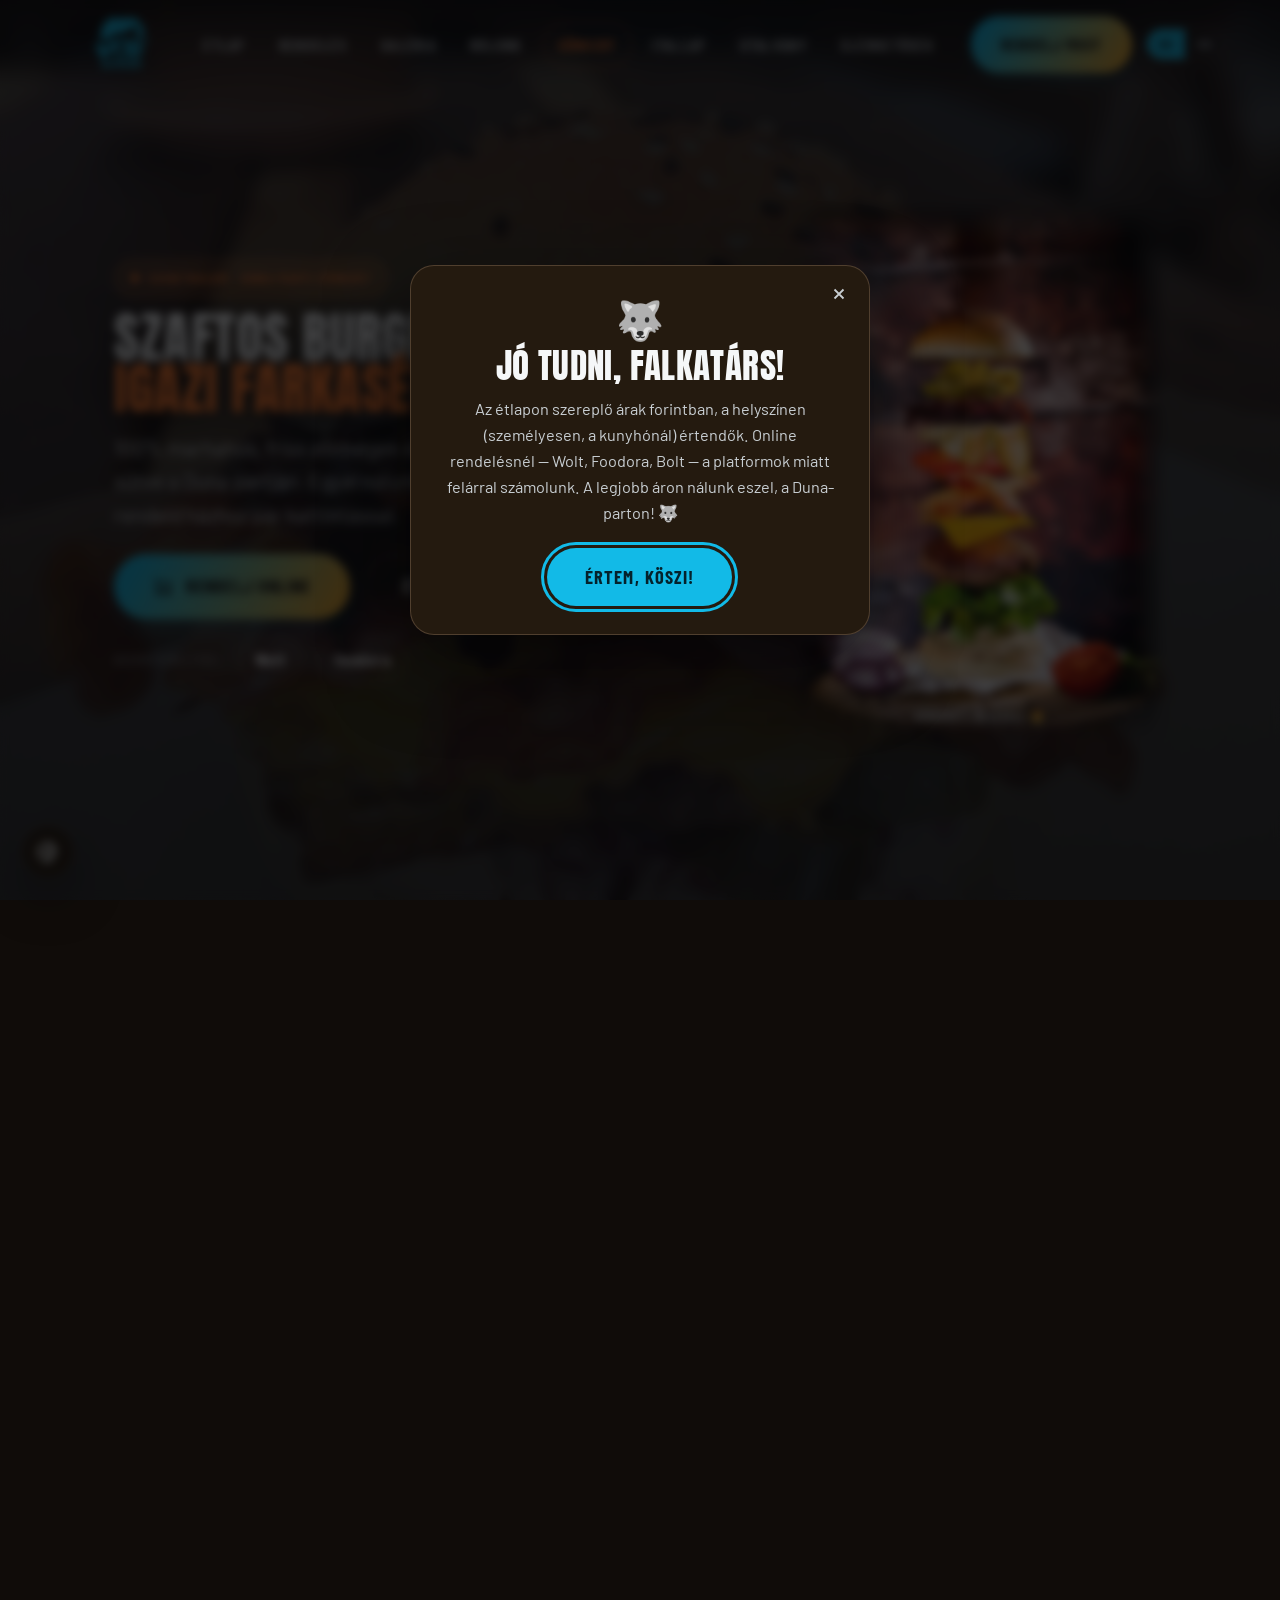
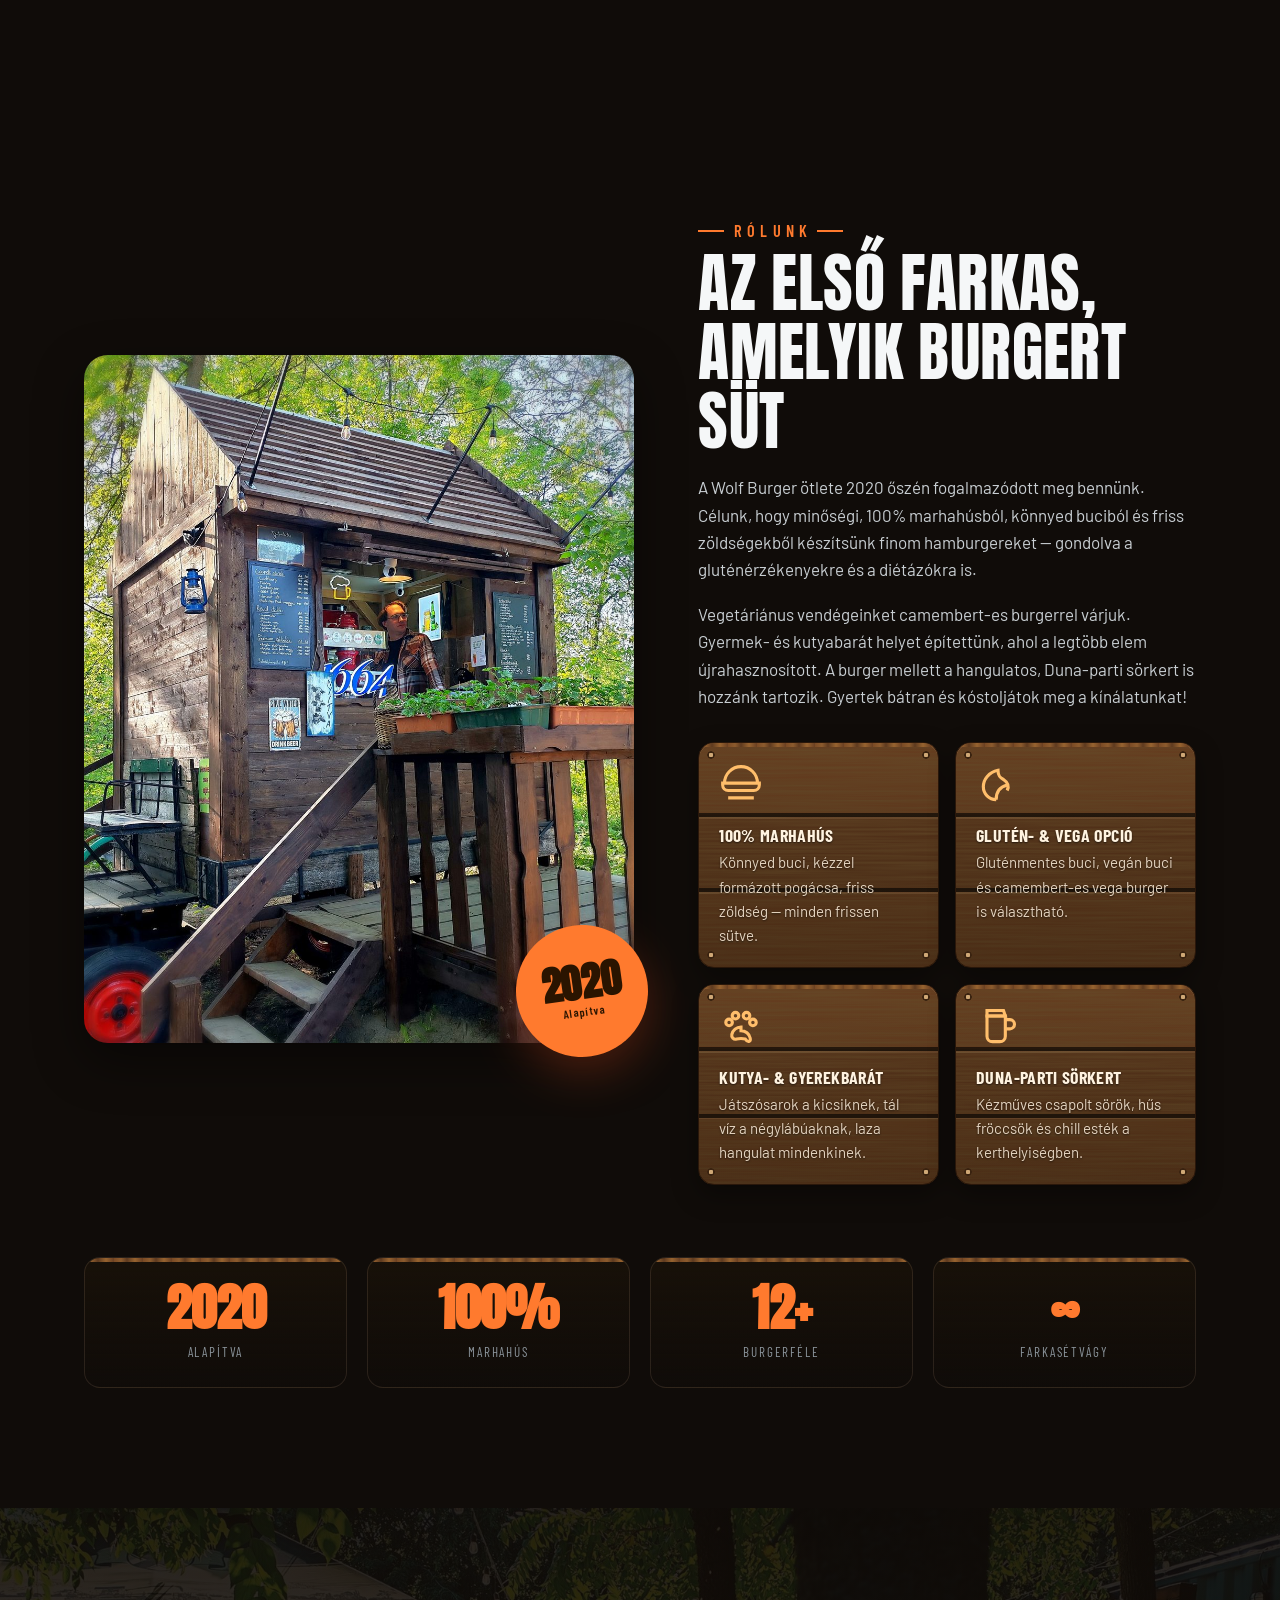
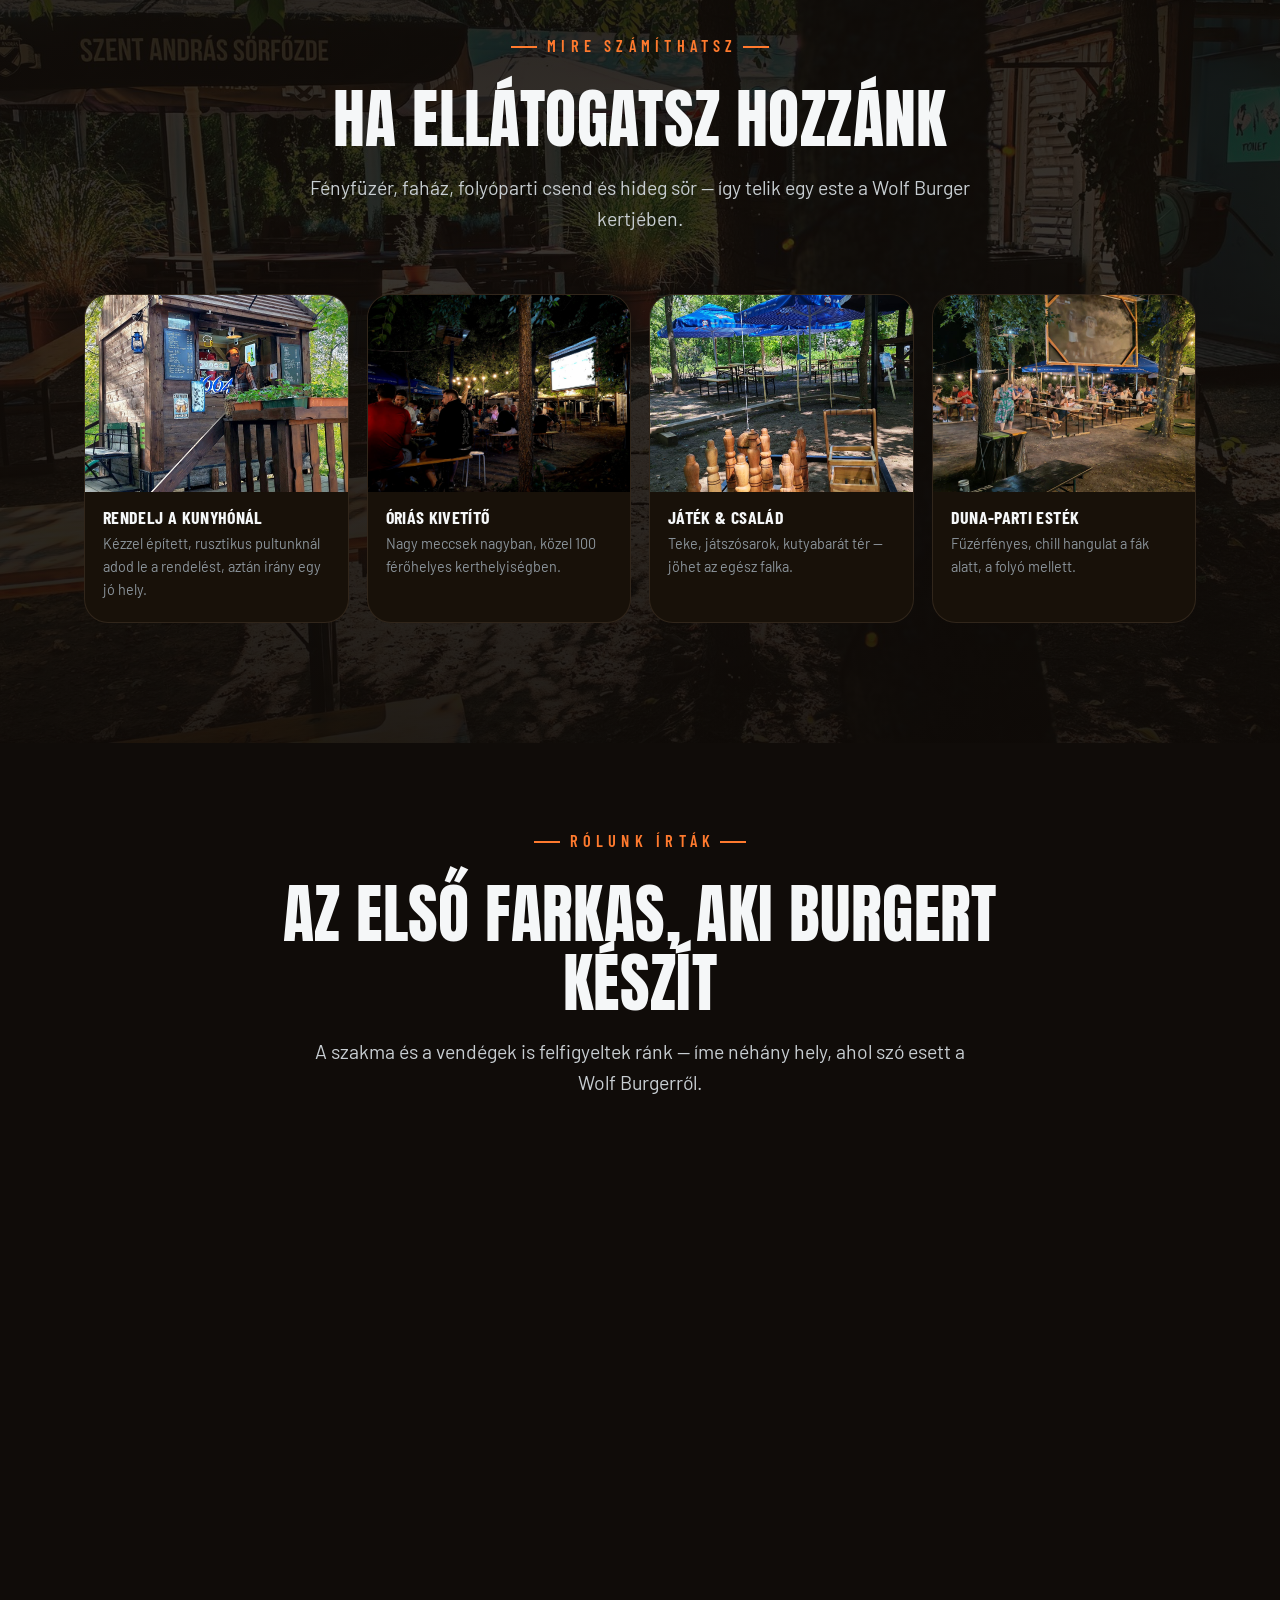
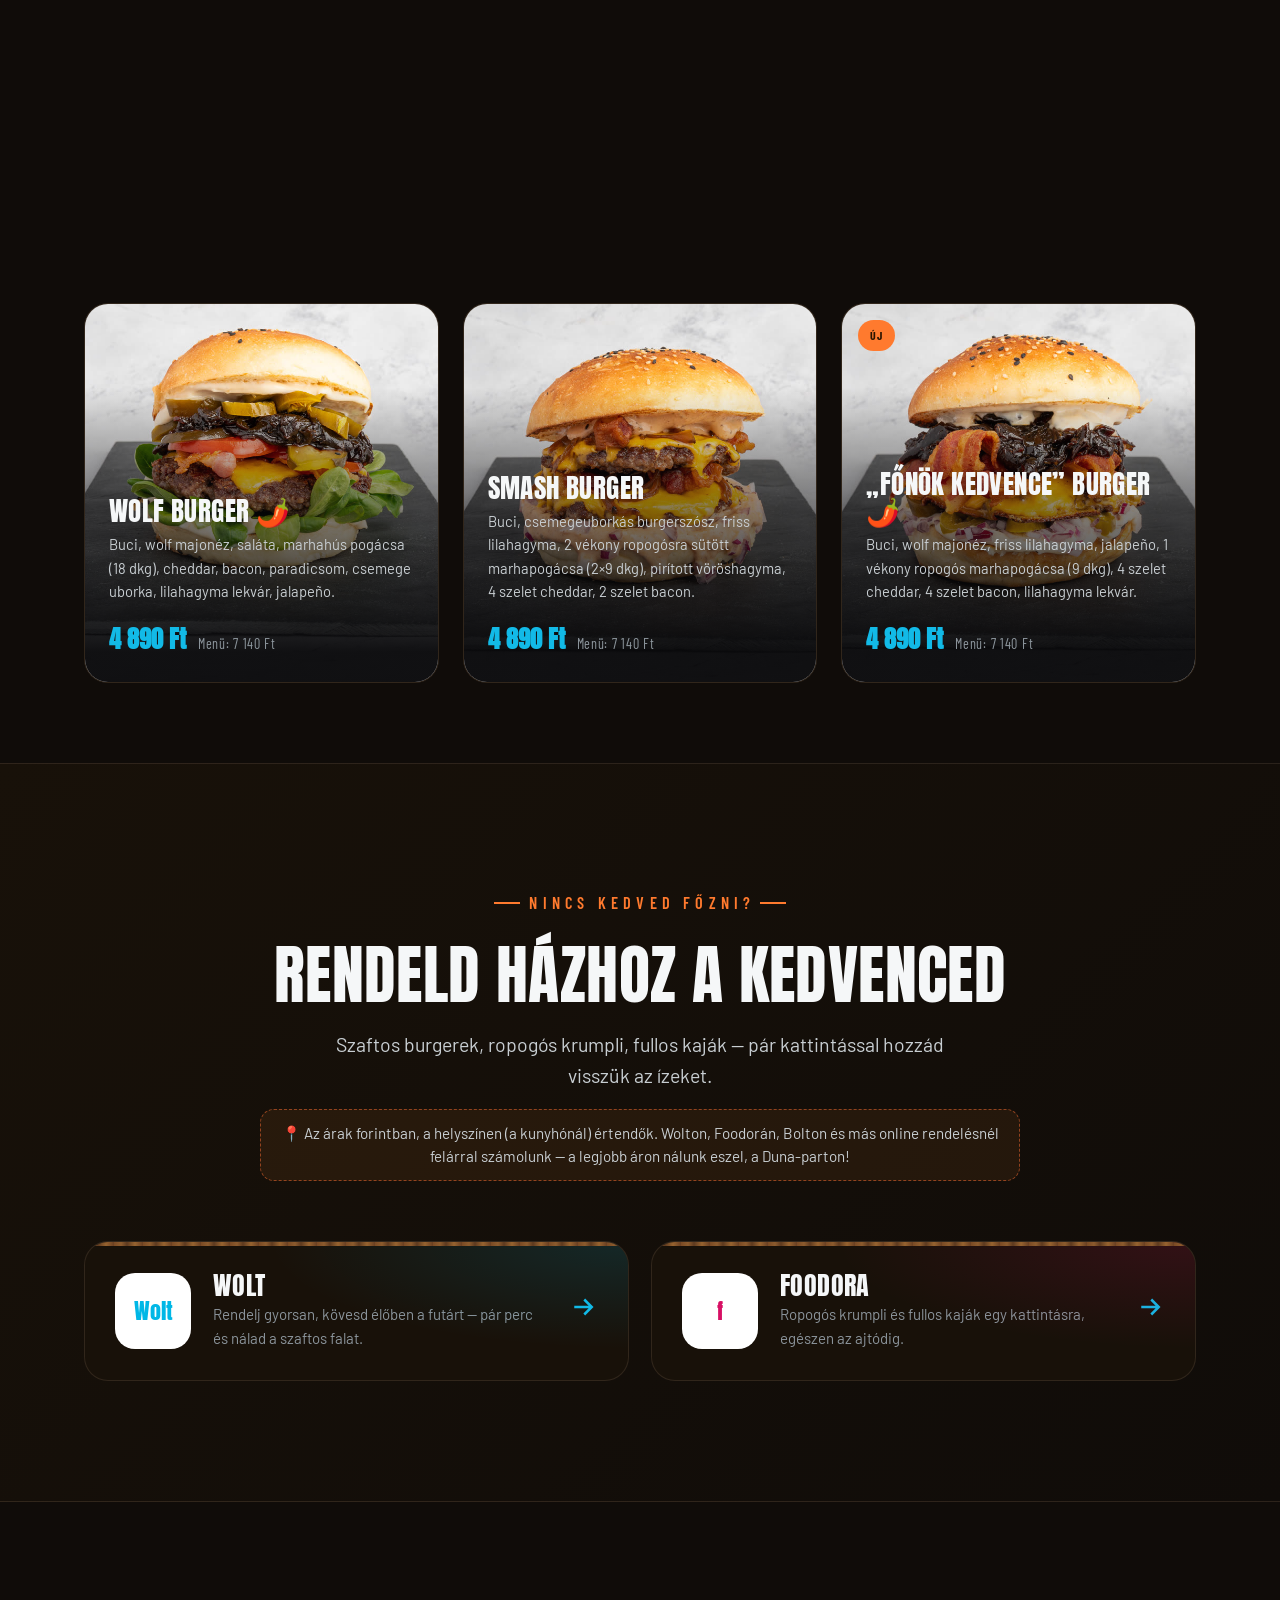
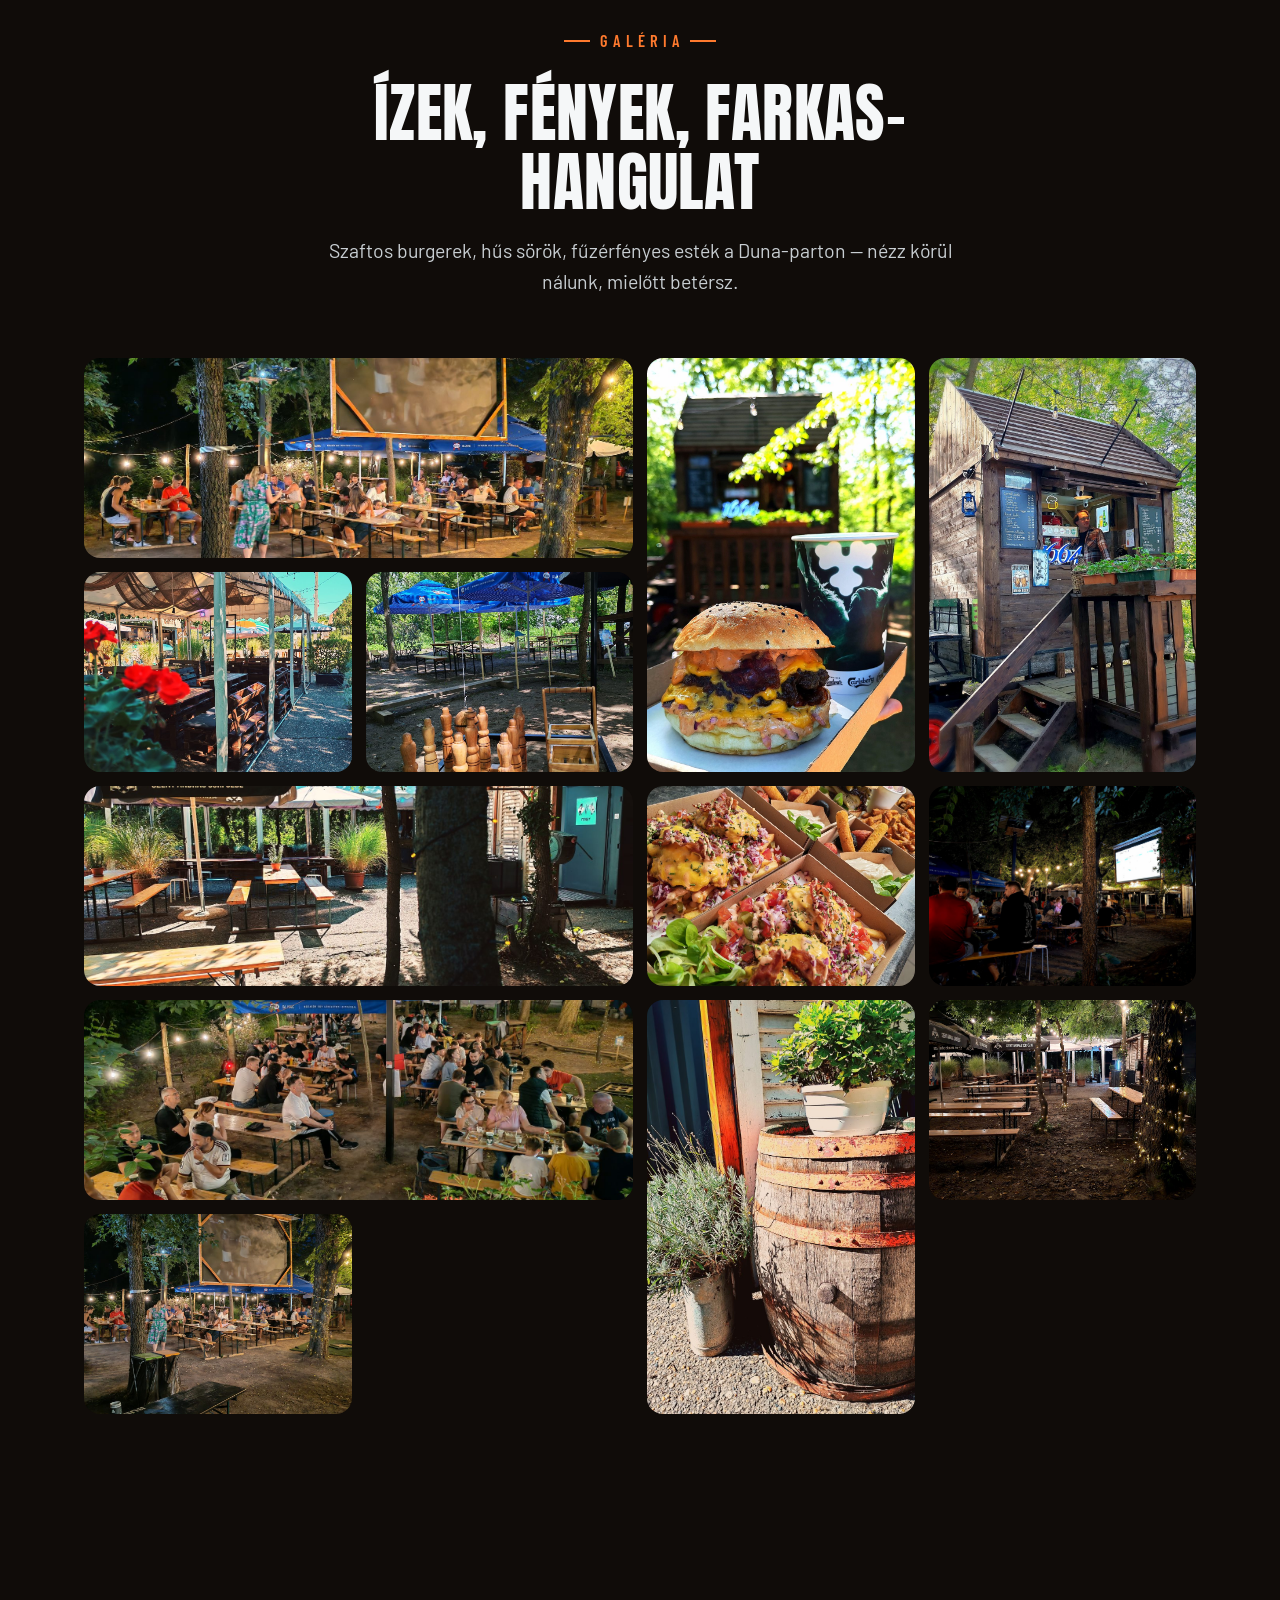
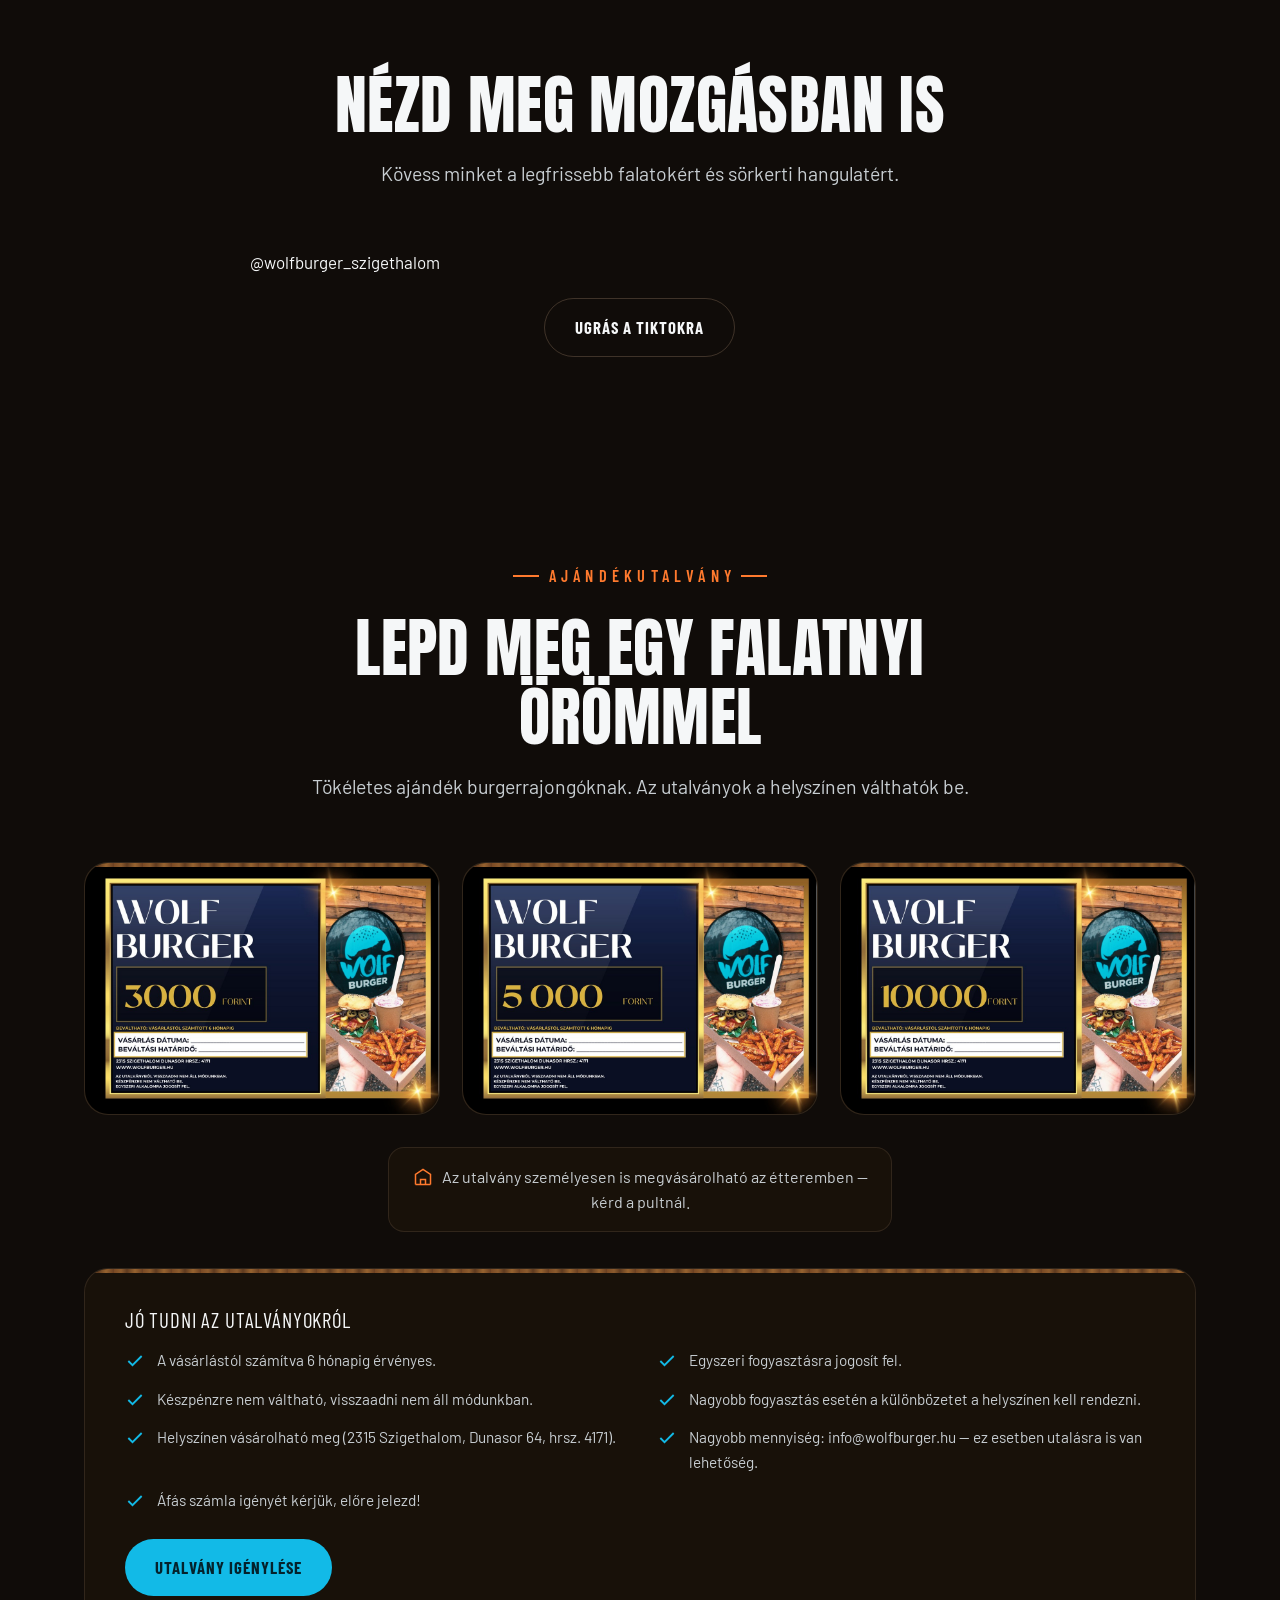
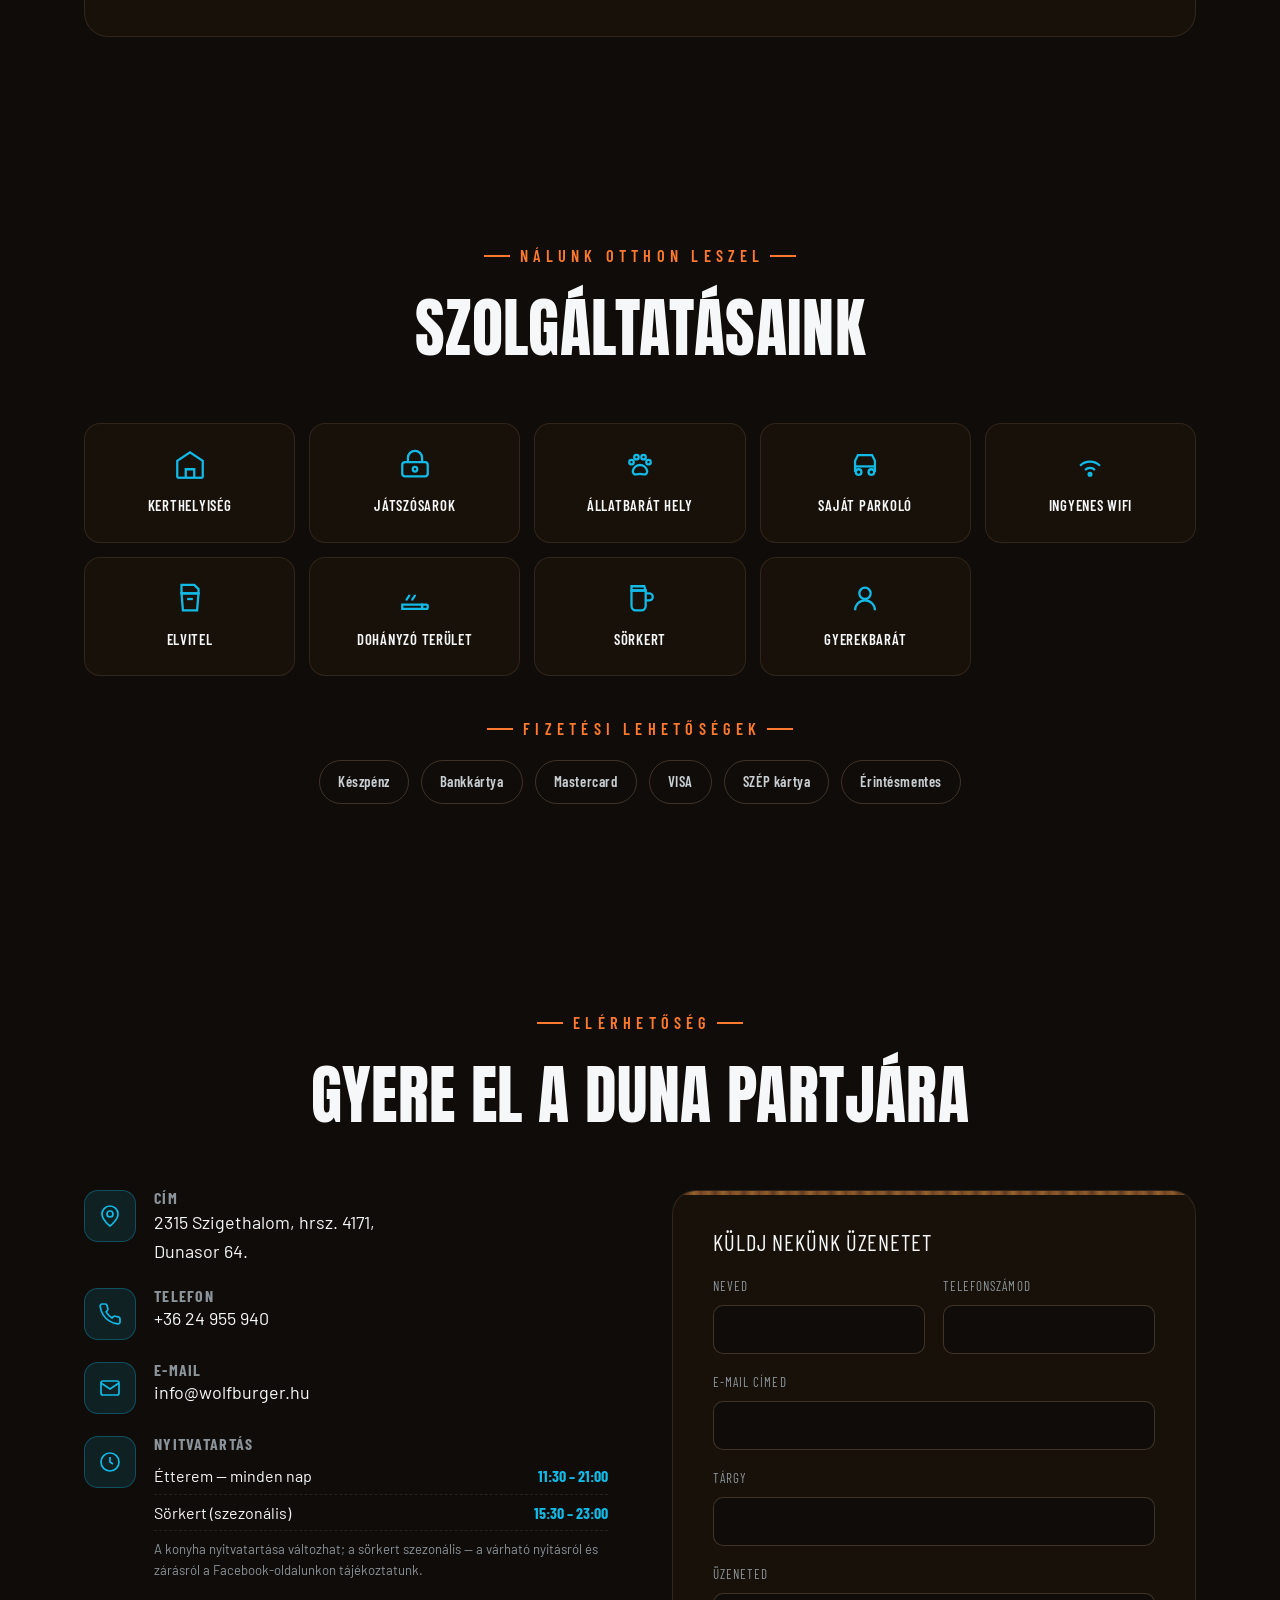
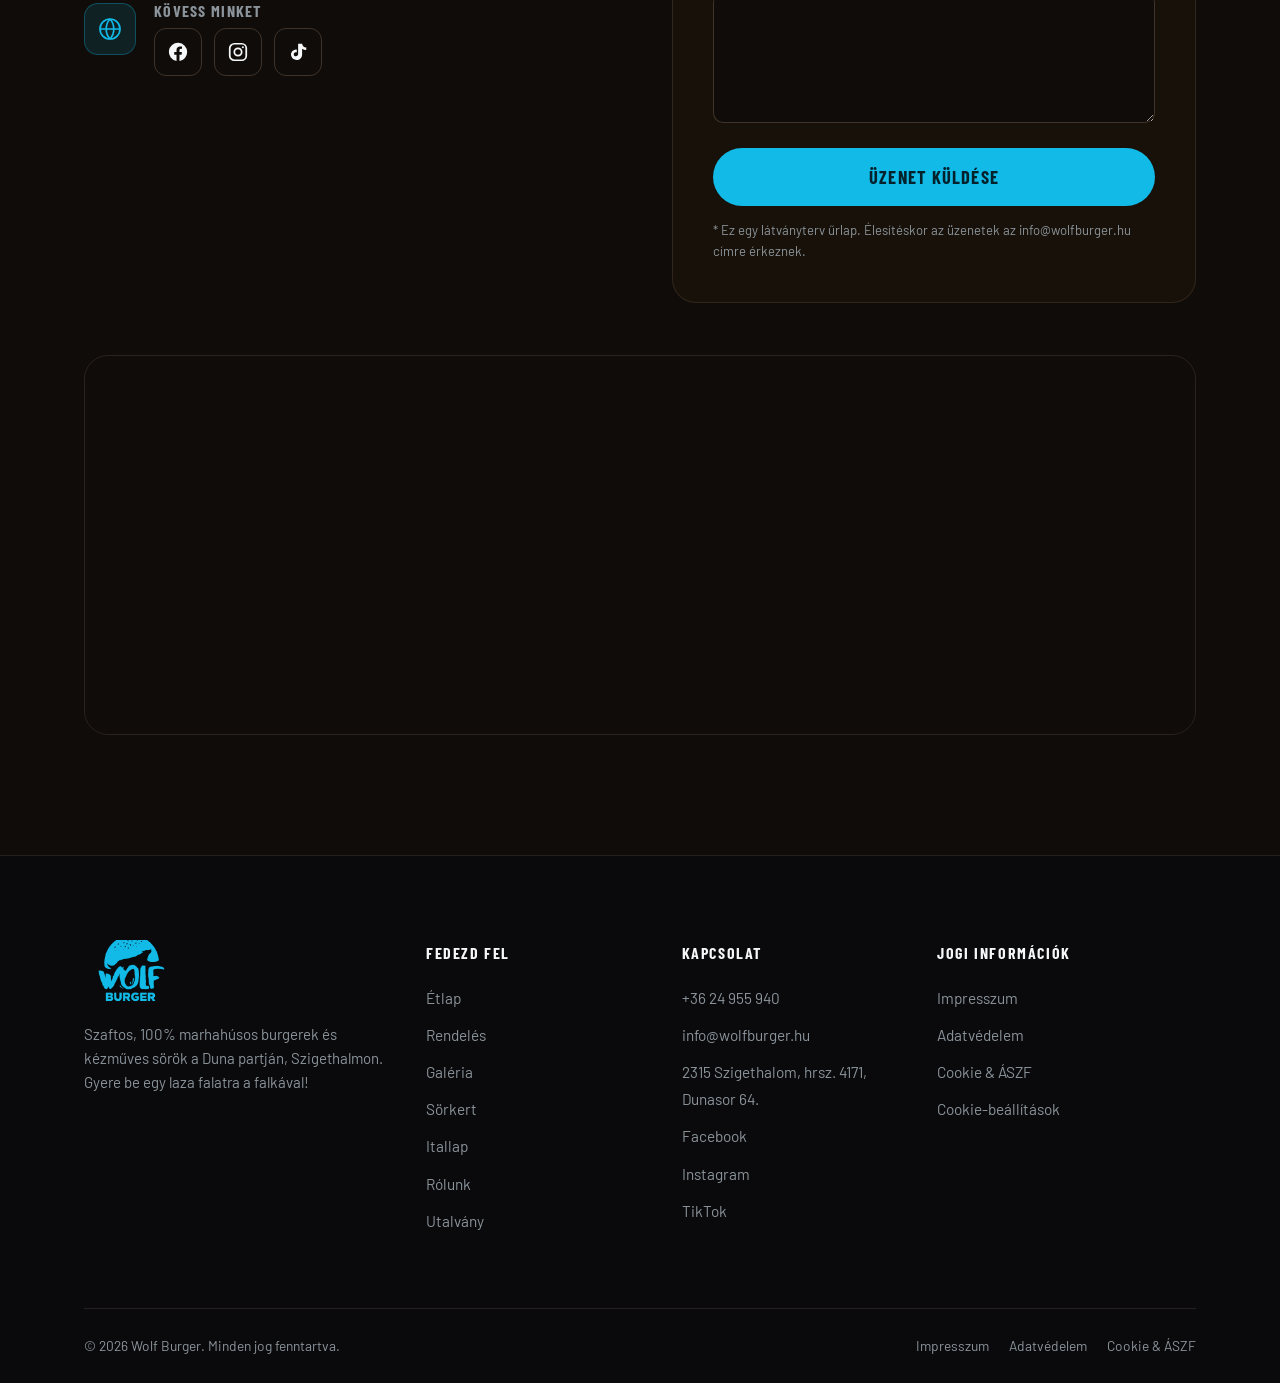
==== commit dde6e0bc: "Hiánypótlás 1/2: eyebrow-vonalak, Rólunk-átrendezés, fa-kártyák, ár-tájékoztató + pop-up, étlap-javí" ====
--- a/index.html
+++ b/index.html
@@ -21,7 +21,7 @@
 <link href="https://fonts.googleapis.com/css2?family=Anton&family=Barlow:wght@400;500;600;700&family=Barlow+Condensed:wght@500;600;700&display=swap" rel="stylesheet">
 <link rel="stylesheet" href="assets/css/style.css?v=17">
 <link rel="stylesheet" href="assets/css/theme.css?v=17">
-<script src="assets/js/theme.js?v=16"></script>
+<script src="assets/js/theme.js?v=17"></script>
 
 <script type="application/ld+json">
 {
@@ -41,7 +41,7 @@
 }
 </script>
 </head>
-<body data-page="home" data-price-notice-popup="true">
+<body>
 
 <div class="nav-scrim" data-close-nav></div>
 
@@ -104,6 +104,9 @@
         <span class="hero__card-hint" id="heroHint" aria-hidden="true"><span data-i18n="scroll_down">Görgess</span> — összeáll 🍔</span>
       </div>
     </div>
+    <div class="hero__cta-bottom">
+      <a href="#delivery" class="btn btn--order btn--lg"><svg viewBox="0 0 24 24" fill="none" stroke="currentColor" stroke-width="1.9"><circle cx="7" cy="18" r="2.2"/><circle cx="17" cy="18" r="2.2"/><path d="M3 5h2l2.2 10.5A2 2 0 0 0 9.2 17h6.4a2 2 0 0 0 2-1.6L19 8H6"/></svg><span data-i18n="hero_order_bottom">Rendelj online</span></a>
+    </div>
   </div>
   <a href="#about" class="hero__scroll" aria-label="Scroll">
     <span data-i18n="scroll_down">Görgess</span>
@@ -202,6 +205,7 @@
     <div class="section-head center">
       <span class="eyebrow reveal" data-i18n="feat_eyebrow">A falka kedvencei</span>
       <h2 class="section-title reveal d1" data-i18n="feat_title">Amit muszáj kipróbálnod</h2>
+      <p class="price-notice reveal d2" data-i18n="price_notice"></p>
     </div>
     <div class="featured-grid" id="featuredGrid"></div>
   </div>
@@ -214,6 +218,7 @@
       <span class="eyebrow reveal" data-i18n="del_eyebrow">Nincs kedved főzni?</span>
       <h2 class="section-title reveal d1" data-i18n="del_title">Rendeld házhoz a kedvenced</h2>
       <p class="lead center reveal d2" data-i18n="del_sub"></p>
+      <p class="price-notice reveal d3" data-i18n="price_notice"></p>
     </div>
     <div class="delivery__grid">
       <a class="dcard reveal" style="--brand-c:#00b7e6" href="https://wolt.com/hu/hun/szigetszentmiklos/restaurant/wolf-burger-szigetszentmiklos" target="_blank" rel="noopener">
@@ -235,7 +240,7 @@
   <div class="container">
     <div class="section-head center">
       <span class="eyebrow reveal" data-i18n="gal_eyebrow">Galéria</span>
-      <h2 class="section-title reveal d1" data-i18n="gal_title">A falka hangulata képekben</h2>
+      <h2 class="section-title reveal d1" data-i18n="gal_title">Ízek, fények, farkas-hangulat</h2>
       <p class="lead center reveal d2" data-i18n="gal_sub"></p>
     </div>
     <div class="gallery reveal" id="galleryGrid"></div>
@@ -250,7 +255,6 @@
       <h2 class="section-title reveal d1" data-i18n="tiktok_title">Nézd meg mozgásban is</h2>
       <p class="lead center reveal d2" data-i18n="tiktok_sub"></p>
     </div>
-    <p class="price-note reveal" data-i18n="price_notice_inline"></p>
     <div class="tiktok-wrap reveal">
       <blockquote class="tiktok-embed" cite="https://www.tiktok.com/@wolfburger_szigethalom" data-unique-id="wolfburger_szigethalom" data-embed-type="creator" style="max-width:780px;min-width:288px;margin:0 auto">
         <section><a target="_blank" rel="noopener" href="https://www.tiktok.com/@wolfburger_szigethalom">@wolfburger_szigethalom</a></section>
@@ -260,6 +264,23 @@
       </div>
     </div>
     <script async src="https://www.tiktok.com/embed.js"></script>
+  </div>
+</section>
+
+<!-- ============ YOUTUBE (a youtube.js tölti ki; amíg nincs link megadva, rejtett) ============ -->
+<section class="section section--tight" id="youtube" hidden>
+  <div class="container">
+    <div class="section-head center">
+      <span class="eyebrow reveal" data-i18n="yt_eyebrow">YouTube</span>
+      <h2 class="section-title reveal d1" data-i18n="yt_title">Nézz be a konyhába</h2>
+      <p class="lead center reveal d2" data-i18n="yt_sub"></p>
+    </div>
+    <div class="yt-wrap reveal">
+      <div class="yt-frame" id="ytFrame" hidden></div>
+      <div class="center" style="margin-top:22px">
+        <a href="#" id="ytBtn" target="_blank" rel="noopener" class="btn btn--ghost" data-i18n="yt_btn" hidden>Ugrás a YouTube-csatornánkra</a>
+      </div>
+    </div>
   </div>
 </section>
 
@@ -298,11 +319,6 @@
   </div>
 </section>
 
-<!-- ============ YOUTUBE (configured when an official URL is supplied) ============ -->
-<section class="section section--tight" id="youtubeCta" hidden data-youtube-url="">
-  <div class="container center"><span class="eyebrow" data-i18n="youtube_eyebrow">YouTube</span><h2 class="section-title" data-i18n="youtube_title">Nézd meg a falka történetét</h2><a class="btn btn--ghost" data-youtube-link target="_blank" rel="noopener" data-i18n="youtube_cta">Megnézem YouTube-on</a></div>
-</section>
-
 <!-- ============ SERVICES ============ -->
 <section class="section section--tight">
   <div class="container">
@@ -429,6 +445,7 @@
           <li><a href="https://www.facebook.com/wolfburger.hu/" target="_blank" rel="noopener">Facebook</a></li>
           <li><a href="https://www.instagram.com/wolf.burger2021/" target="_blank" rel="noopener">Instagram</a></li>
           <li><a href="https://www.tiktok.com/@wolfburger_szigethalom" target="_blank" rel="noopener">TikTok</a></li>
+          <li id="ytFooter" hidden><a href="#" target="_blank" rel="noopener">YouTube</a></li>
         </ul>
       </div>
       <div>
@@ -456,7 +473,7 @@
 <div class="lightbox" id="lightbox" aria-hidden="true">
   <button class="lightbox__close" id="lbClose" aria-label="Bezárás"><svg width="22" height="22" viewBox="0 0 24 24" fill="none" stroke="currentColor" stroke-width="2.2"><path d="M18 6 6 18M6 6l12 12"/></svg></button>
   <button class="lightbox__nav prev" id="lbPrev" aria-label="Előző"><svg width="24" height="24" viewBox="0 0 24 24" fill="none" stroke="currentColor" stroke-width="2.2"><path d="m15 18-6-6 6-6"/></svg></button>
-  <img id="lbImg" alt="Wolf Burger galéria kép">
+  <img id="lbImg" src="" alt="">
   <button class="lightbox__nav next" id="lbNext" aria-label="Következő"><svg width="24" height="24" viewBox="0 0 24 24" fill="none" stroke="currentColor" stroke-width="2.2"><path d="m9 18 6-6-6-6"/></svg></button>
 </div>
 
@@ -485,8 +502,9 @@
 
 <script src="assets/js/menu-data.js?v=17"></script>
 <script src="assets/js/i18n.js?v=17"></script>
-<script src="assets/js/price-notice.js?v=17"></script>
 <script src="assets/js/main.js?v=17"></script>
+<script src="assets/js/notice.js?v=17"></script>
+<script src="assets/js/youtube.js?v=17"></script>
 <script src="assets/js/hero-scrub.js?v=17"></script>
 </body>
 </html>
--- a/assets/css/style.css
+++ b/assets/css/style.css
@@ -69,11 +69,12 @@
   text-transform:uppercase;
   letter-spacing:.32em;
   font-weight:600;
-  font-size:.86rem;
+  font-size:1.02rem;
   color:var(--cyan);
   display:inline-flex;align-items:center;gap:.6em;
 }
-.eyebrow::before{content:"";width:26px;height:2px;background:var(--cyan);display:inline-block}
+.eyebrow::before,.eyebrow::after{content:"";width:26px;height:2px;background:var(--cyan);display:inline-block;flex-shrink:0}
+.eyebrow::after{margin-left:-.3em}
 .section-head .eyebrow{margin-bottom:20px}
 .section-title{font-size:clamp(2.1rem,6vw,4rem);line-height:1.08;padding-top:.08em}
 .lead{font-size:clamp(1.02rem,2.2vw,1.22rem);color:var(--ink-soft);max-width:60ch}
@@ -203,7 +204,7 @@
 .about__text p{color:var(--ink-soft);margin-top:18px}
 .values{display:grid;grid-template-columns:repeat(2,1fr);gap:16px;margin-top:32px}
 .value{background:var(--bg-2);border:1px solid var(--line);border-radius:var(--radius);padding:20px;transition:.3s var(--ease)}
-.value:hover{border-color:rgba(18,186,231,.4);transform:translateY(-4px);background:var(--bg-3)}
+.value:hover{border-color:rgba(18,186,231,.4);transform:translateY(-4px)}
 .value .ic{width:44px;height:44px;color:var(--cyan);margin-bottom:12px}
 .value h4{font-family:var(--font-cond);font-weight:700;font-size:1.12rem;letter-spacing:.02em;text-transform:uppercase}
 .value p{margin-top:6px;font-size:.94rem;color:var(--muted)}
@@ -589,32 +590,55 @@
 .page-hero .lead{margin:18px auto 0}
 .subpage-first{padding-top:clamp(30px,5vw,56px)}
 
-/* Shared pricing notice and label treatment */
-.eyebrow::after{content:"";width:26px;height:2px;background:var(--cyan);display:inline-block}
-.price-note{max-width:72ch;margin:18px auto 0;color:var(--muted);font-size:.9rem;line-height:1.55;text-align:center}
-.price-notice[hidden]{display:none}
-.price-notice{position:fixed;inset:0;z-index:1000;display:grid;place-items:center;padding:20px}
-.price-notice__backdrop{position:absolute;inset:0;background:rgba(0,0,0,.78);backdrop-filter:blur(5px)}
-.price-notice__panel{position:relative;width:min(560px,100%);padding:clamp(28px,6vw,48px);background:var(--bg-elev);border:1px solid var(--line-2);border-radius:var(--radius-l);box-shadow:0 24px 80px rgba(0,0,0,.55);transform:translateY(10px);opacity:0;transition:opacity .22s ease,transform .22s ease}
-.price-notice.is-open .price-notice__panel{opacity:1;transform:none}
-.price-notice__panel h2{font-size:clamp(2rem,6vw,3.2rem);margin:14px 0}
-.price-notice__panel p{color:var(--ink-soft);font-size:1.05rem;line-height:1.55;margin:0 0 26px}
-.price-notice__close{position:absolute;right:14px;top:10px;width:38px;height:38px;border:0;background:transparent;color:var(--ink-soft);font-size:2rem;cursor:pointer}
-.price-notice__ok{min-width:110px}
-.drink-brand-logo{width:92px;height:32px;object-fit:contain;object-position:left center;vertical-align:middle}
-
-/* Mobile hero order: title, video, CTA. */
-@media (max-width:899px){
-  .hero-track .hero__inner--split{display:flex;flex-direction:column;justify-content:flex-start;gap:0}
-  .hero-track .hero__copy{display:contents}
-  .hero-track .hero__badge{order:0;margin-inline:var(--gutter)}
-  .hero-track .hero__inner--split h1{order:1;margin-inline:var(--gutter)}
-  .hero-track .hero__showcase{order:2;flex:0 0 auto;height:clamp(250px,43svh,430px);margin-top:12px}
-  .hero-track .hero__inner--split .hero__cta{order:3;margin:14px var(--gutter) 0}
-  .hero-track .hero__inner--split .hero__delivery{order:4}
-  .hero-track .hero__sub{display:none}
-  .hero-track .hero__card{min-height:0;height:100%}
-  .hero-track .hero__inner{padding-top:82px}
-}
-@media (prefers-reduced-motion:reduce){.price-notice__panel{transition:none}}
-.drink-name-label{font-family:var(--font-cond);font-weight:700}
+/* Nagy, középre zárt oldalcím két oldali vonallal (pl. Rólunk) */
+.h1-lined{display:flex;align-items:center;justify-content:center;gap:clamp(14px,3vw,28px);color:var(--ink,#fff)}
+.h1-lined::before,.h1-lined::after{content:"";height:3px;width:clamp(40px,12vw,150px);background:var(--cyan);flex-shrink:0}
+:root[data-theme="2"] .h1-lined::before,:root[data-theme="3"] .h1-lined::before,
+:root[data-theme="2"] .h1-lined::after,:root[data-theme="3"] .h1-lined::after{background:var(--warm)}
+
+/* ===== Ár-tájékoztató sor (helyszíni árak / online felár) ===== */
+.price-notice{display:block;max-width:760px;margin:18px auto 0;padding:12px 18px;text-align:center;
+  font-size:.95rem;line-height:1.5;color:var(--ink-soft);
+  background:rgba(255,150,60,.08);border:1px dashed var(--accent-soft,rgba(18,186,231,.4));border-radius:14px}
+.product__price-notice{margin-top:16px;text-align:left}
+
+/* ===== Ár-pop-up ===== */
+.price-pop{position:fixed;inset:0;z-index:300;display:flex;align-items:center;justify-content:center;padding:20px;
+  background:rgba(6,6,8,.74);backdrop-filter:blur(5px);opacity:0;pointer-events:none;transition:opacity .35s ease}
+.price-pop.show{opacity:1;pointer-events:auto}
+.price-pop__box{position:relative;max-width:460px;width:100%;padding:34px 30px 28px;text-align:center;
+  background:var(--bg-elev);border:1px solid var(--line-2);border-radius:var(--radius-l,22px);box-shadow:0 30px 80px rgba(0,0,0,.55);
+  transform:translateY(24px) scale(.96);transition:transform .45s var(--ease)}
+.price-pop.show .price-pop__box{transform:none}
+.price-pop__icon{font-size:2.4rem;line-height:1;margin-bottom:10px}
+.price-pop__box h3{font-size:clamp(1.7rem,5vw,2.2rem);margin-bottom:12px}
+.price-pop__box p{color:var(--ink-soft);font-size:1.02rem;line-height:1.6}
+.price-pop__box .btn{margin-top:22px}
+.price-pop__close{position:absolute;top:10px;right:12px;width:36px;height:36px;border-radius:50%;display:grid;place-content:center;color:var(--ink-soft)}
+.price-pop__close:hover{color:var(--ink);background:var(--line)}
+
+/* ===== Hero: mobilon a „Rendelj online" a videó ALATT ===== */
+.hero__cta-bottom{flex:0 0 auto;padding:12px var(--gutter) calc(16px + env(safe-area-inset-bottom));
+  background:linear-gradient(180deg,transparent,rgba(13,13,15,.55) 40%)}
+.hero__cta-bottom .btn{width:100%}
+.hero__copy .hero__cta{display:none}
+@media (min-width:900px){
+  .hero__cta-bottom{display:none}
+  .hero__copy .hero__cta{display:flex}
+}
+
+/* ===== YouTube-szekció ===== */
+.yt-wrap{max-width:880px;margin:0 auto}
+.yt-frame{position:relative;aspect-ratio:16/9;border-radius:var(--radius-l,22px);overflow:hidden;border:1px solid var(--line-2);box-shadow:var(--shadow)}
+.yt-frame iframe{position:absolute;inset:0;width:100%;height:100%;border:0}
+
+[hidden]{display:none!important}
+
+/* márka-logó a röviditalok / pálinkák neve mellett */
+.drink-logo{display:inline-block;height:30px;width:auto;max-width:92px;object-fit:contain;vertical-align:middle;margin-left:12px;filter:drop-shadow(0 1px 3px rgba(0,0,0,.45))}
+body:has(.price-pop.show) .cookie{visibility:hidden}
+
+/* Mobil hero: a videó kitölti a maradék helyet (flex-basis 0), így a „Rendelj online" gomb mindig látszik alatta */
+.hero__showcase{flex:1 1 0}
+@media (min-width:900px){ .hero__showcase{flex:0 1 auto} }
+@media (max-width:899px){ body:has(.hero__cta-bottom) .theme-fab{bottom:96px} }
--- a/assets/css/theme.css
+++ b/assets/css/theme.css
@@ -24,7 +24,8 @@
 }
 /* warm accents in themes 2 & 3 (cyan stays the hero/brand colour) */
 :root[data-theme="2"] .eyebrow,:root[data-theme="3"] .eyebrow{color:var(--warm)}
-:root[data-theme="2"] .eyebrow::before,:root[data-theme="3"] .eyebrow::before{background:var(--warm)}
+:root[data-theme="2"] .eyebrow::before,:root[data-theme="3"] .eyebrow::before,
+:root[data-theme="2"] .eyebrow::after,:root[data-theme="3"] .eyebrow::after{background:var(--warm)}
 :root[data-theme="2"] .stat b,:root[data-theme="3"] .stat b{color:var(--warm)}
 :root[data-theme="2"] .badge-year,:root[data-theme="3"] .badge-year{background:var(--warm);color:#2a1400}
 :root[data-theme="2"] .value:hover,:root[data-theme="3"] .value:hover{border-color:var(--accent-soft)}
@@ -257,21 +258,27 @@
   .theme-panel{left:16px;bottom:74px}
 }
 
-/* Full-surface wood / pallet treatment for feature cards. */
-:root[data-theme="3"] .value,
-:root[data-theme="3"] .vcard,
-:root[data-theme="3"] .dcard,
-:root[data-theme="3"] .sk-feature,
-:root[data-theme="3"] .stat,
-:root[data-theme="3"] .svc{
-  background-image:linear-gradient(rgba(24,15,8,.72),rgba(24,15,8,.88)),var(--wood);
-  background-size:cover,auto;
-  background-blend-mode:normal;
-  border-color:rgba(255,190,120,.26);
-  color:var(--ink);
-}
-:root[data-theme="3"] .value p,
-:root[data-theme="3"] .dcard p,
-:root[data-theme="3"] .sk-feature p{color:rgba(255,239,220,.78)}
-:root[data-theme="3"] .drink-badge{border-color:rgba(255,190,120,.42)}
-:root[data-theme="2"] .eyebrow::after,:root[data-theme="3"] .eyebrow::after{background:var(--warm)}
+/* ============================================================
+   FA / RAKLAP hatású érték-kártyák (Rólunk) — minden témában.
+   Három deszka, deszka-illesztések, erezet (SVG zaj), szegek.
+   ============================================================ */
+.value{
+  position:relative;overflow:hidden;isolation:isolate;
+  color:#f6e7d3;
+  border:1px solid #2a170a;
+  background:
+    radial-gradient(circle at 12px 12px,#cfa876 0 2px,#3a2310 2.5px 3.5px,transparent 4px),
+    radial-gradient(circle at calc(100% - 12px) 12px,#cfa876 0 2px,#3a2310 2.5px 3.5px,transparent 4px),
+    radial-gradient(circle at 12px calc(100% - 12px),#cfa876 0 2px,#3a2310 2.5px 3.5px,transparent 4px),
+    radial-gradient(circle at calc(100% - 12px) calc(100% - 12px),#cfa876 0 2px,#3a2310 2.5px 3.5px,transparent 4px),
+    linear-gradient(180deg,transparent 31.2%,rgba(0,0,0,.62) 31.2% 33.2%,rgba(255,220,170,.10) 33.2% 34%,transparent 34% 64.6%,rgba(0,0,0,.62) 64.6% 66.6%,rgba(255,220,170,.10) 66.6% 67.4%,transparent 67.4%),
+    linear-gradient(180deg,rgba(24,13,5,.22),rgba(24,13,5,.46)),
+    url("data:image/svg+xml,%3Csvg xmlns='http://www.w3.org/2000/svg' width='360' height='240'%3E%3Cfilter id='w' x='0' y='0' width='100%25' height='100%25'%3E%3CfeTurbulence type='fractalNoise' baseFrequency='.006 .42' numOctaves='4' seed='7'/%3E%3CfeColorMatrix values='0 0 0 0 .20  0 0 0 0 .10  0 0 0 0 .03  0 0 0 1.5 -.35'/%3E%3C/filter%3E%3Crect width='100%25' height='100%25' filter='url(%23w)'/%3E%3C/svg%3E"),
+    linear-gradient(180deg,#7b4b27 0 32%,#6a4021 32% 65.5%,#744623 65.5%);
+  background-size:auto,auto,auto,auto,100% 100%,100% 100%,360px 240px,100% 100%;
+  box-shadow:0 10px 26px rgba(0,0,0,.35),inset 0 1px 0 rgba(255,220,170,.18);
+}
+.value:hover{border-color:#8c5b2d;filter:brightness(1.08)}
+.value .ic{color:#ffbe6b}
+.value h4{color:#fff3e0;text-shadow:0 1px 2px rgba(0,0,0,.6)}
+.value p{color:rgba(255,240,220,.86);text-shadow:0 1px 2px rgba(0,0,0,.55)}
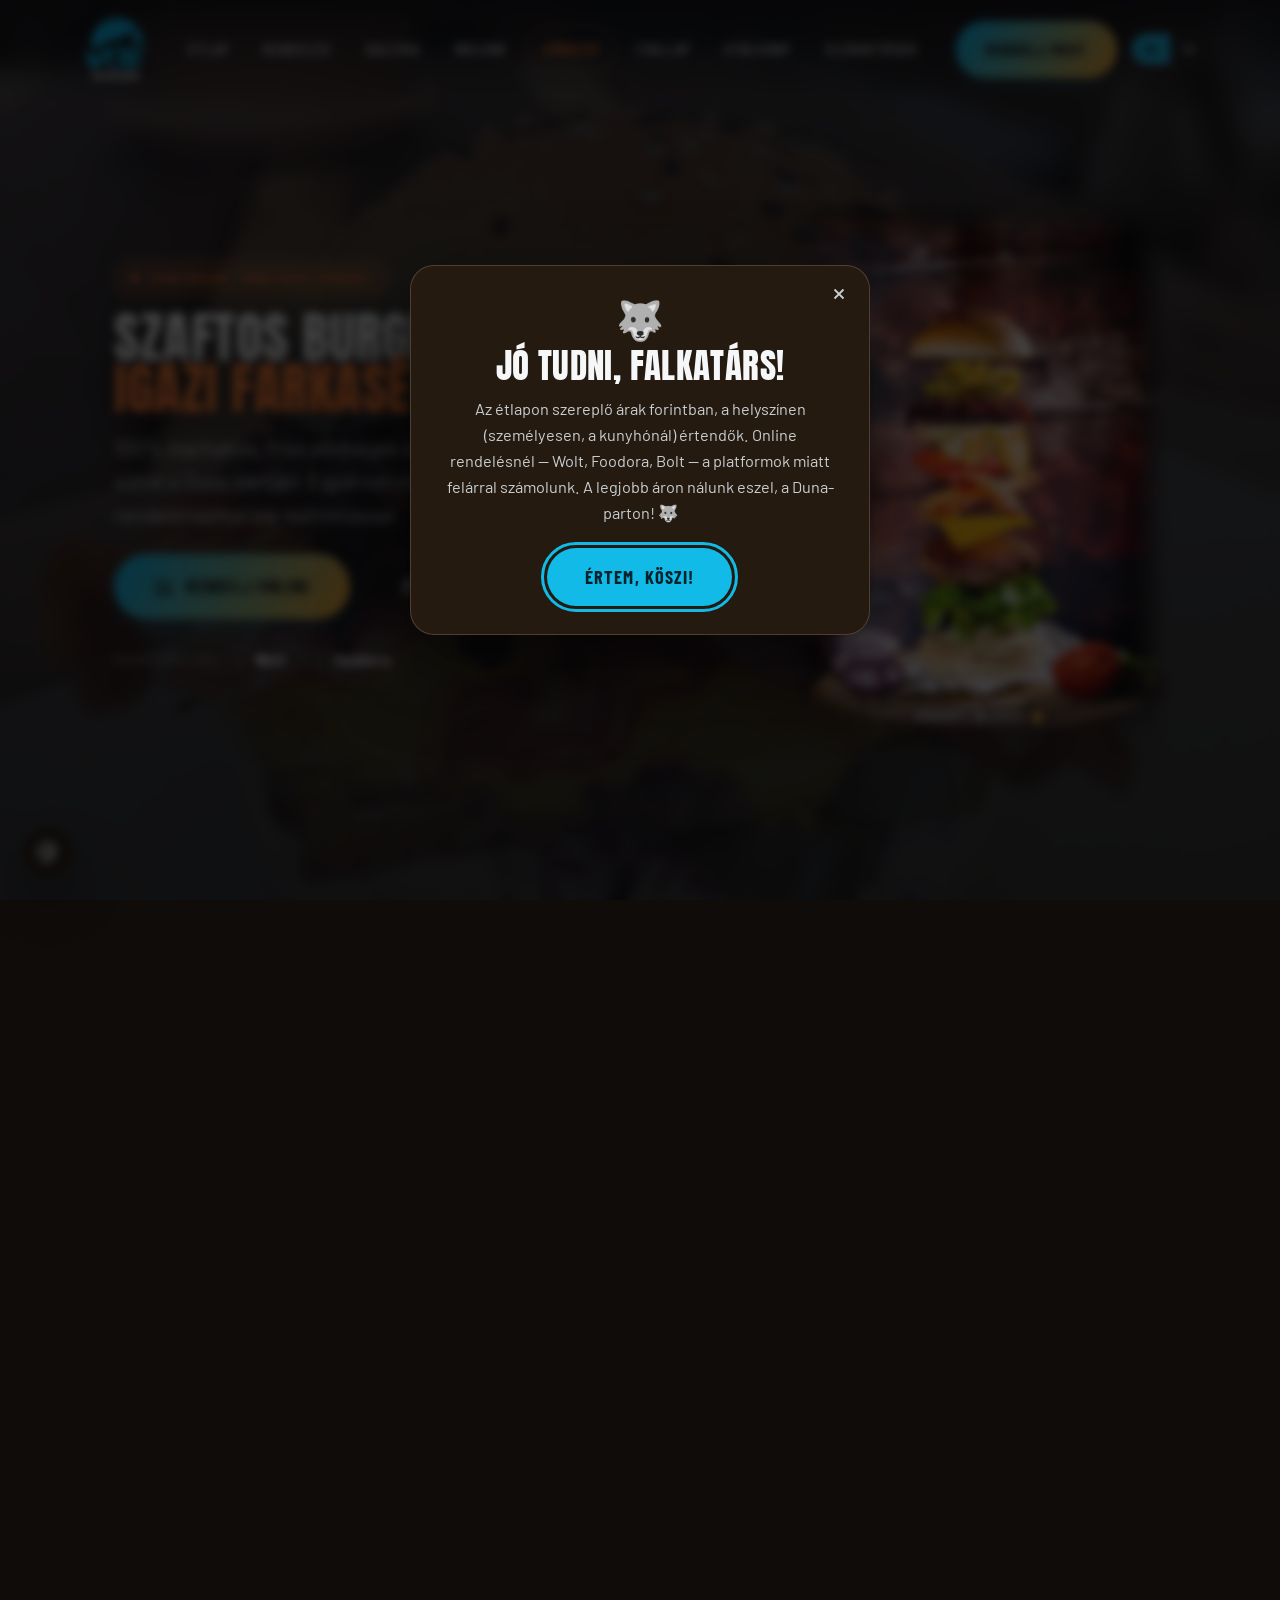
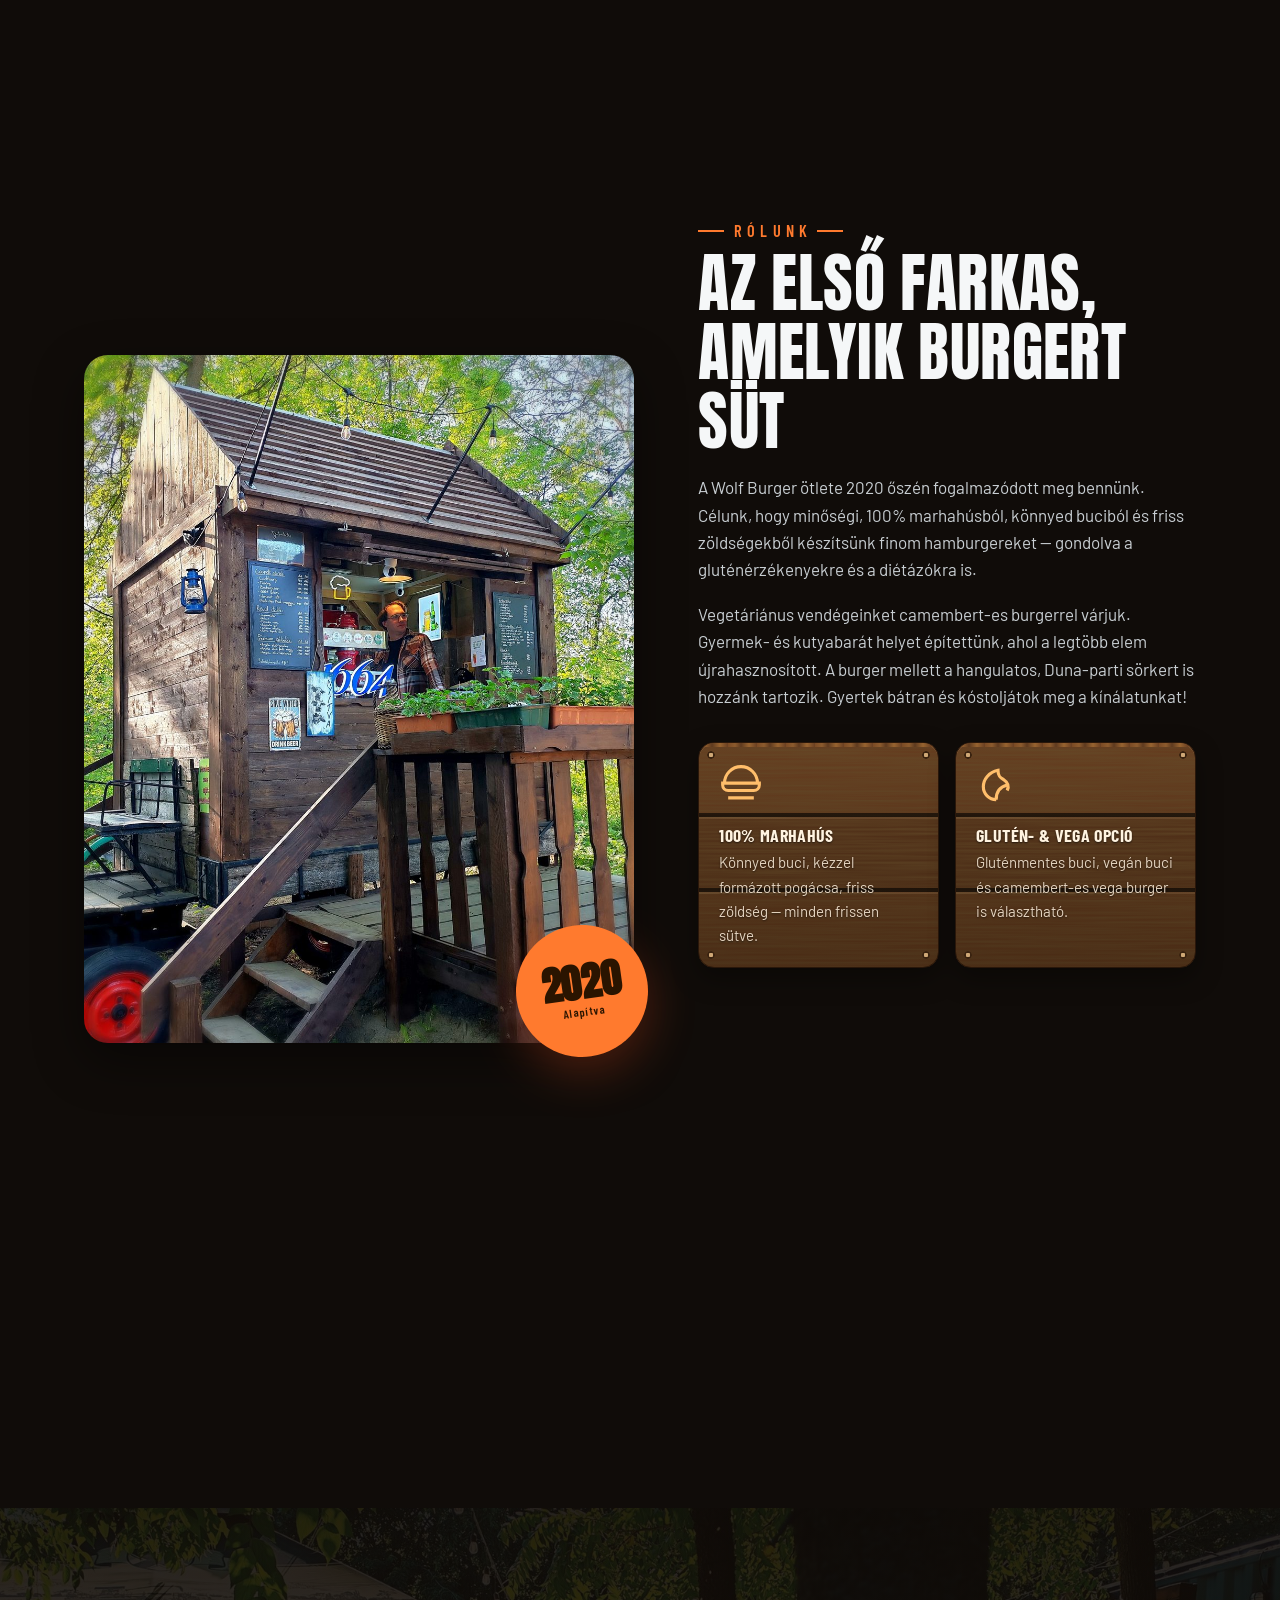
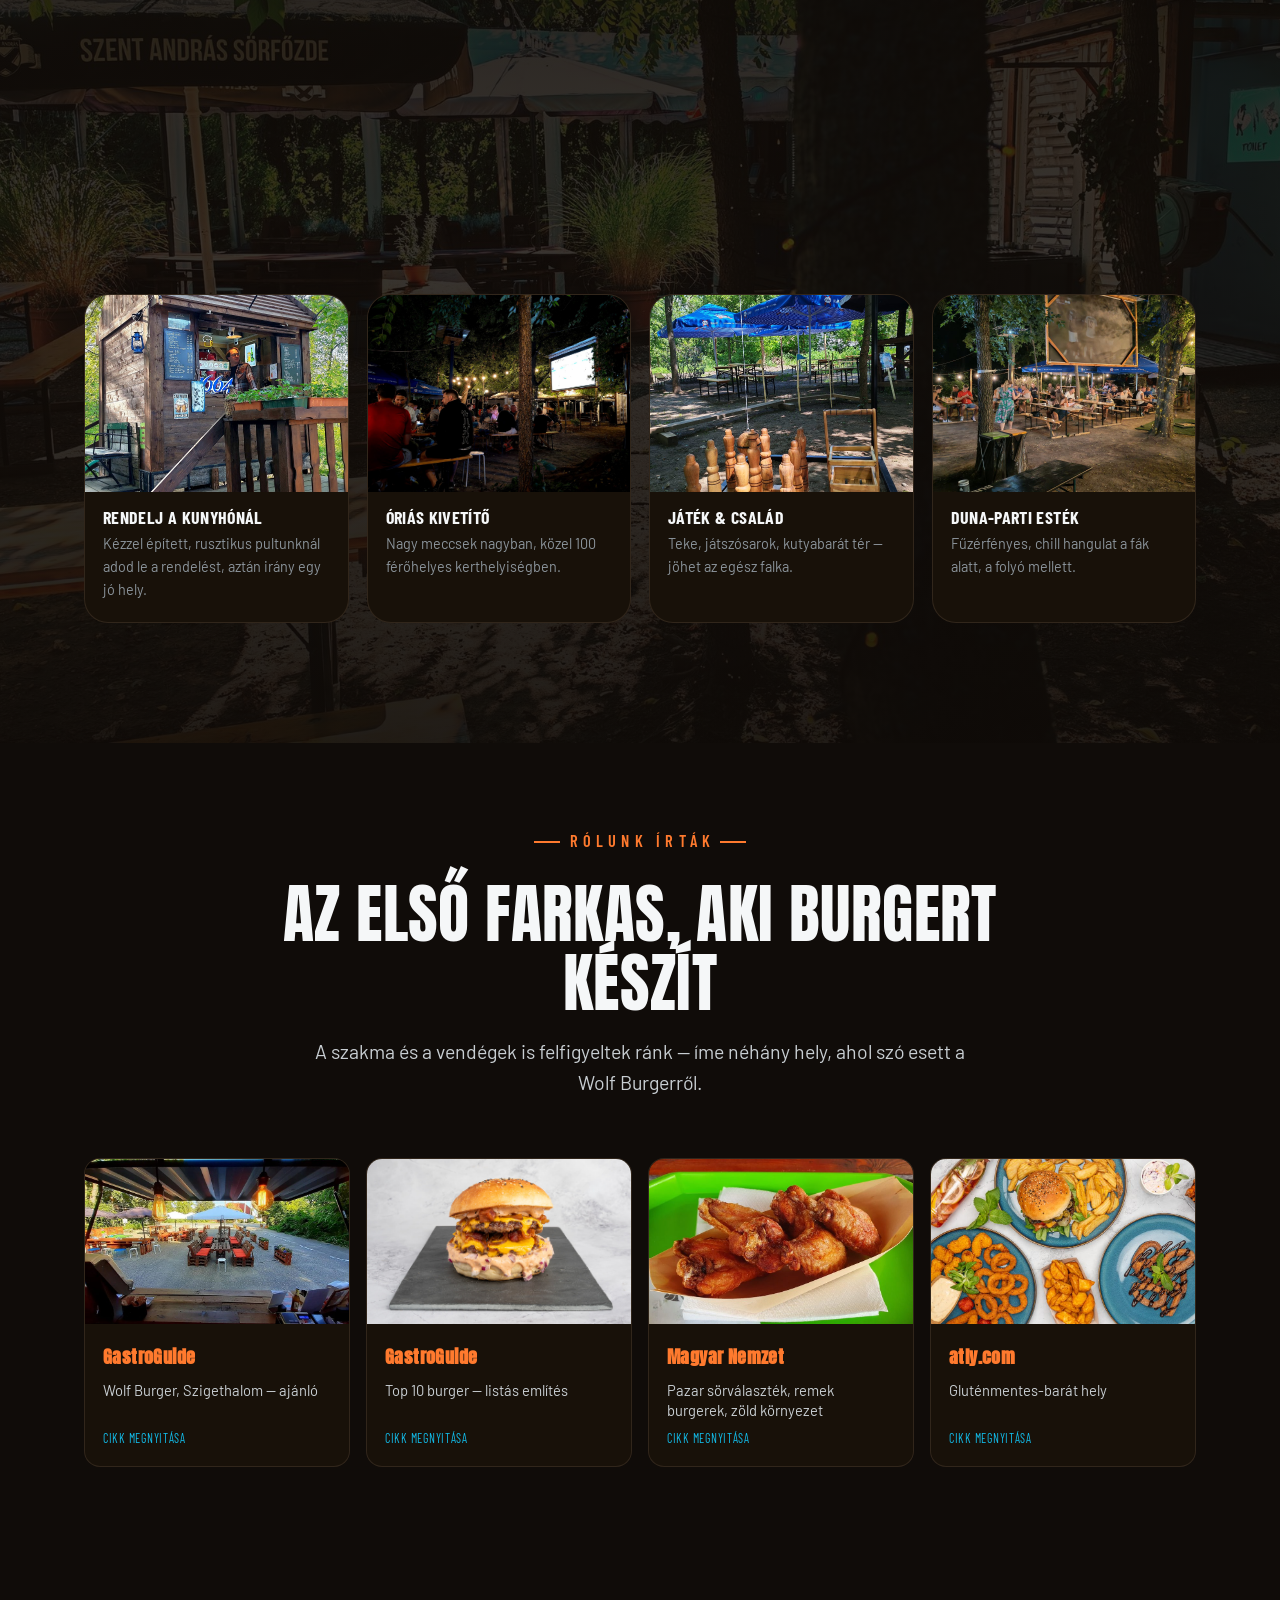
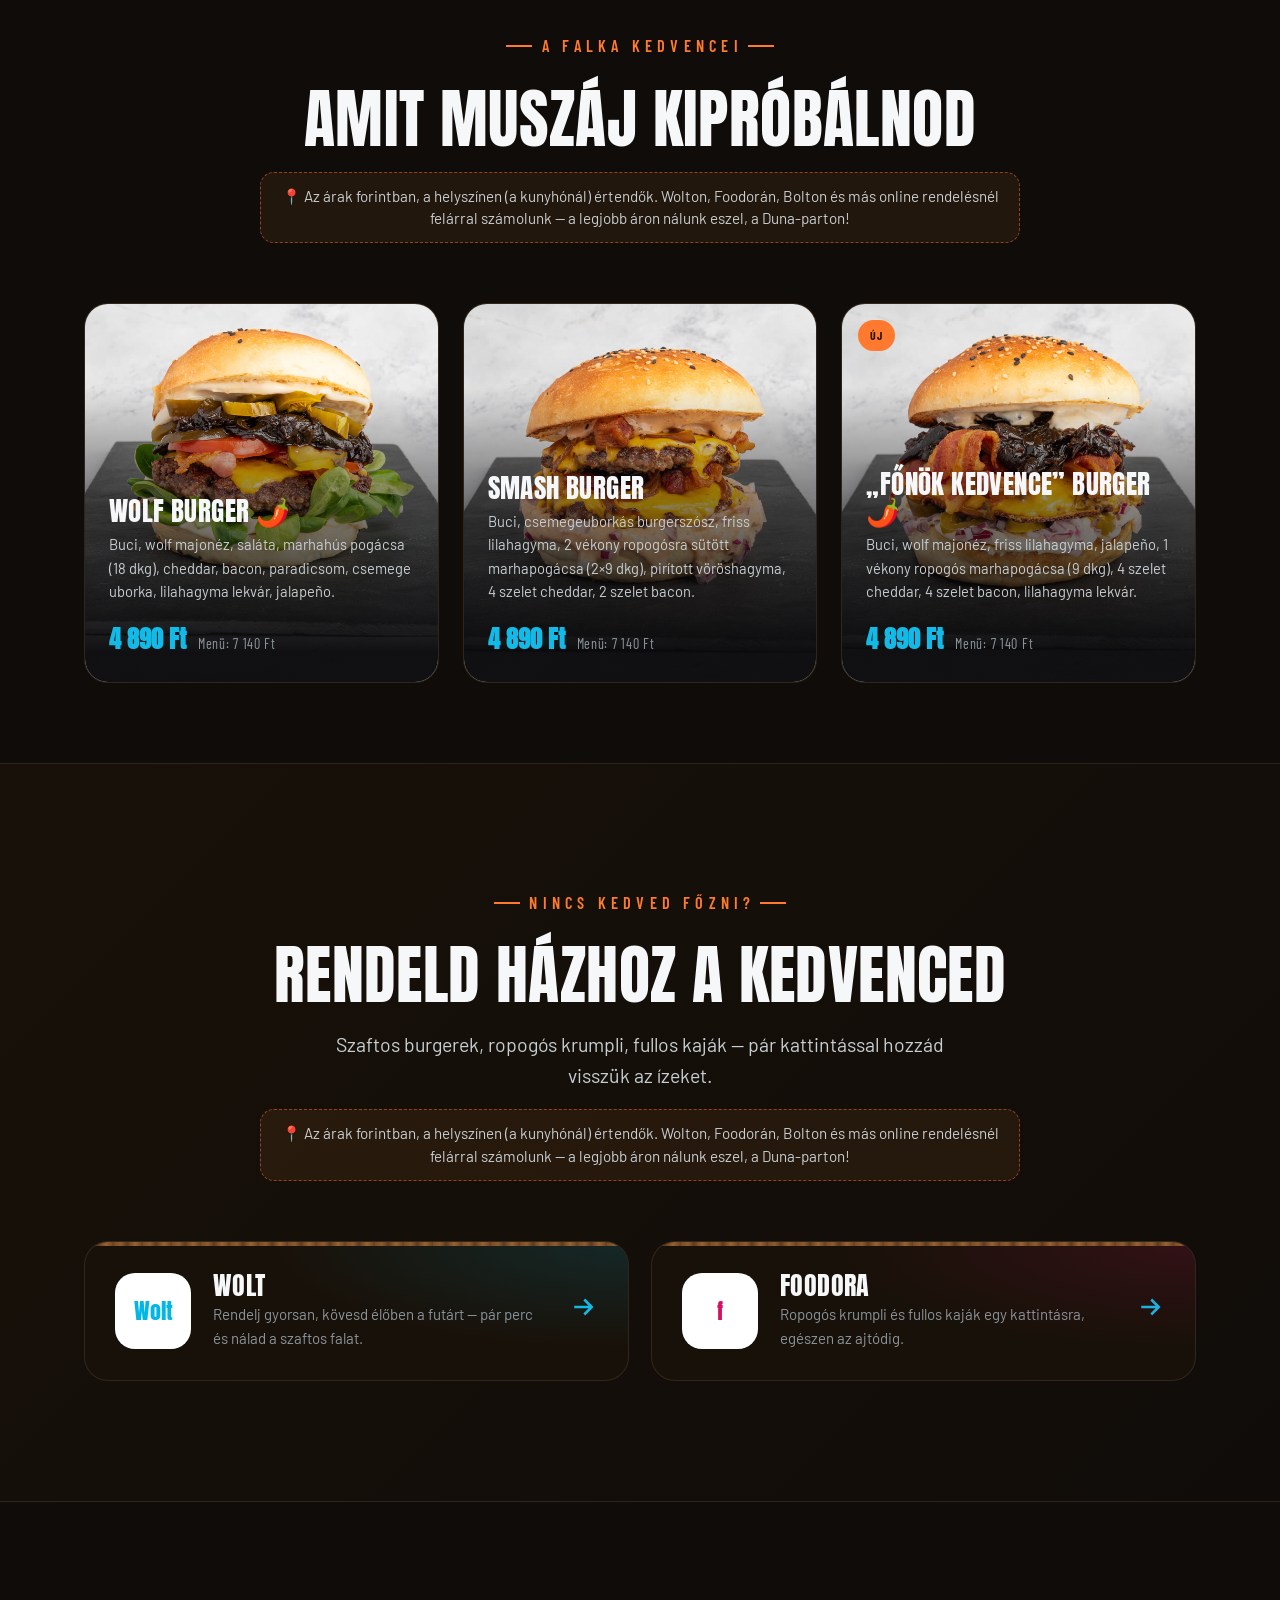
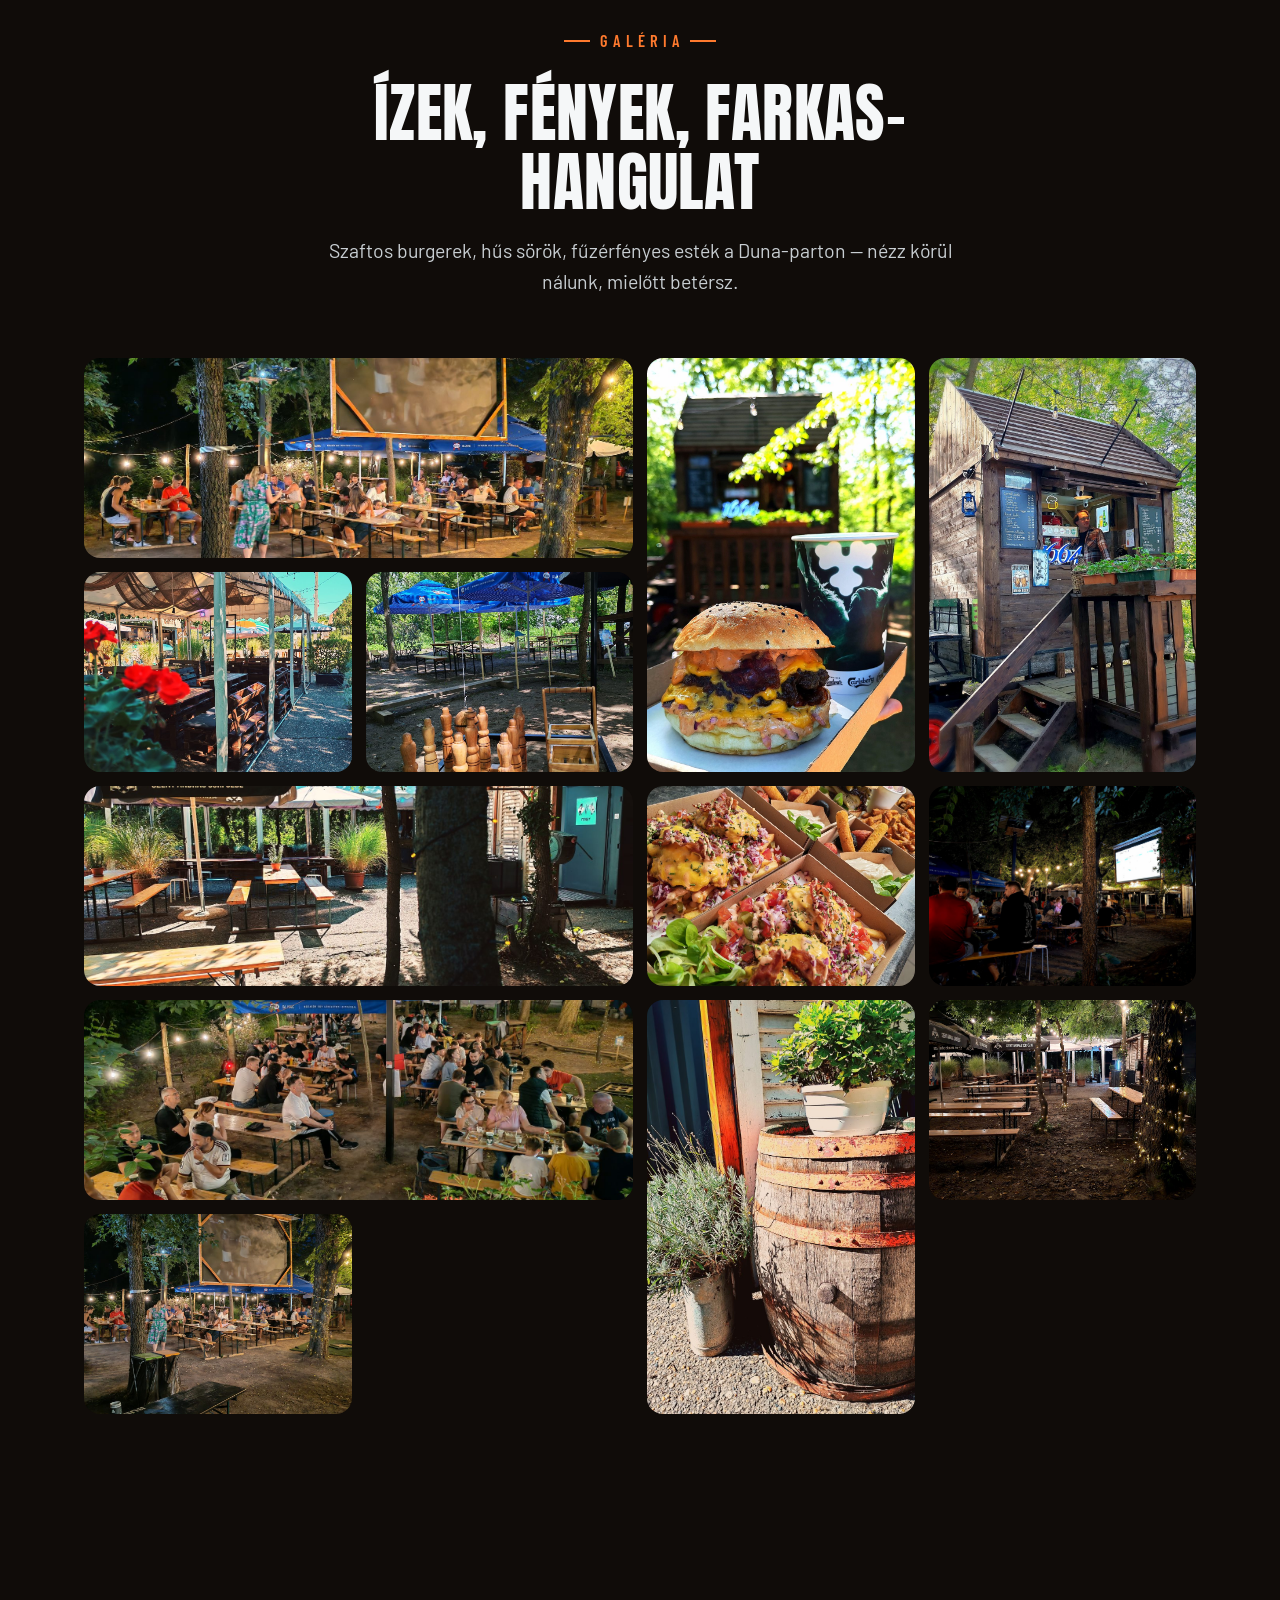
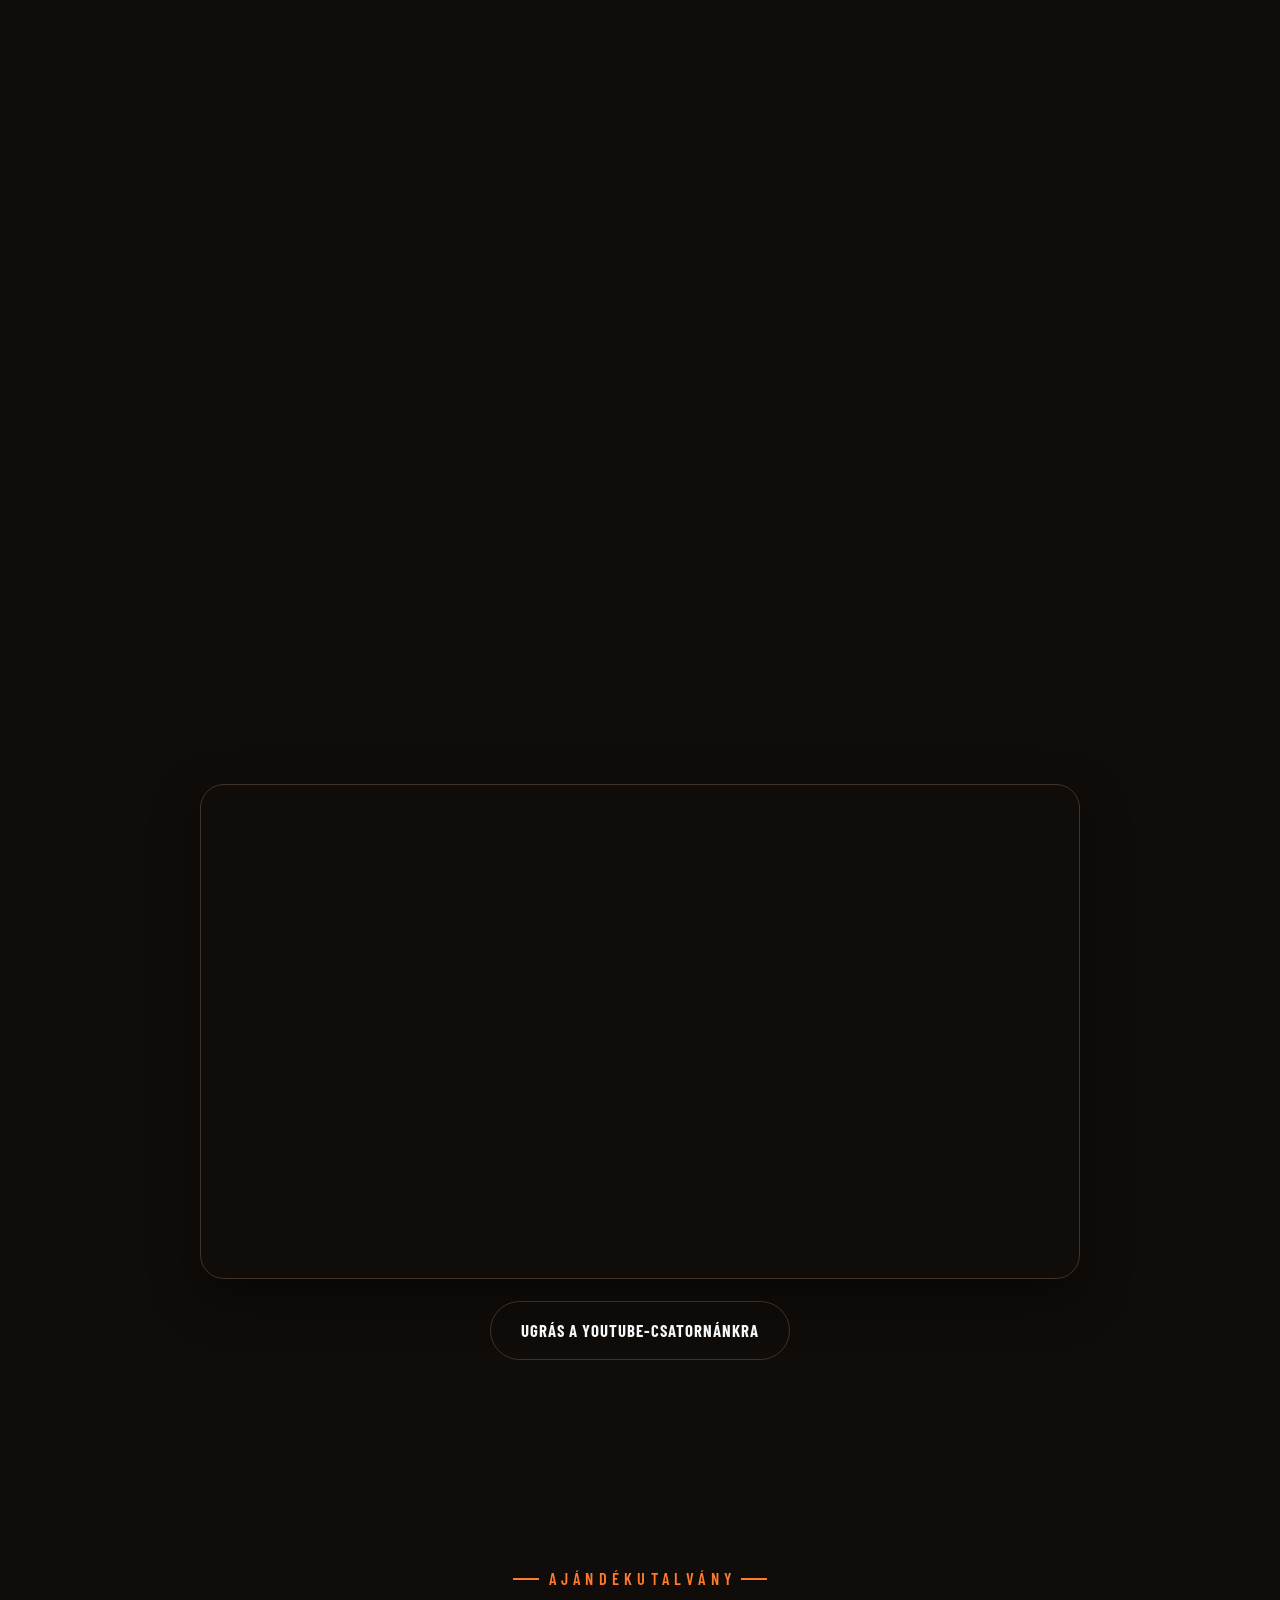
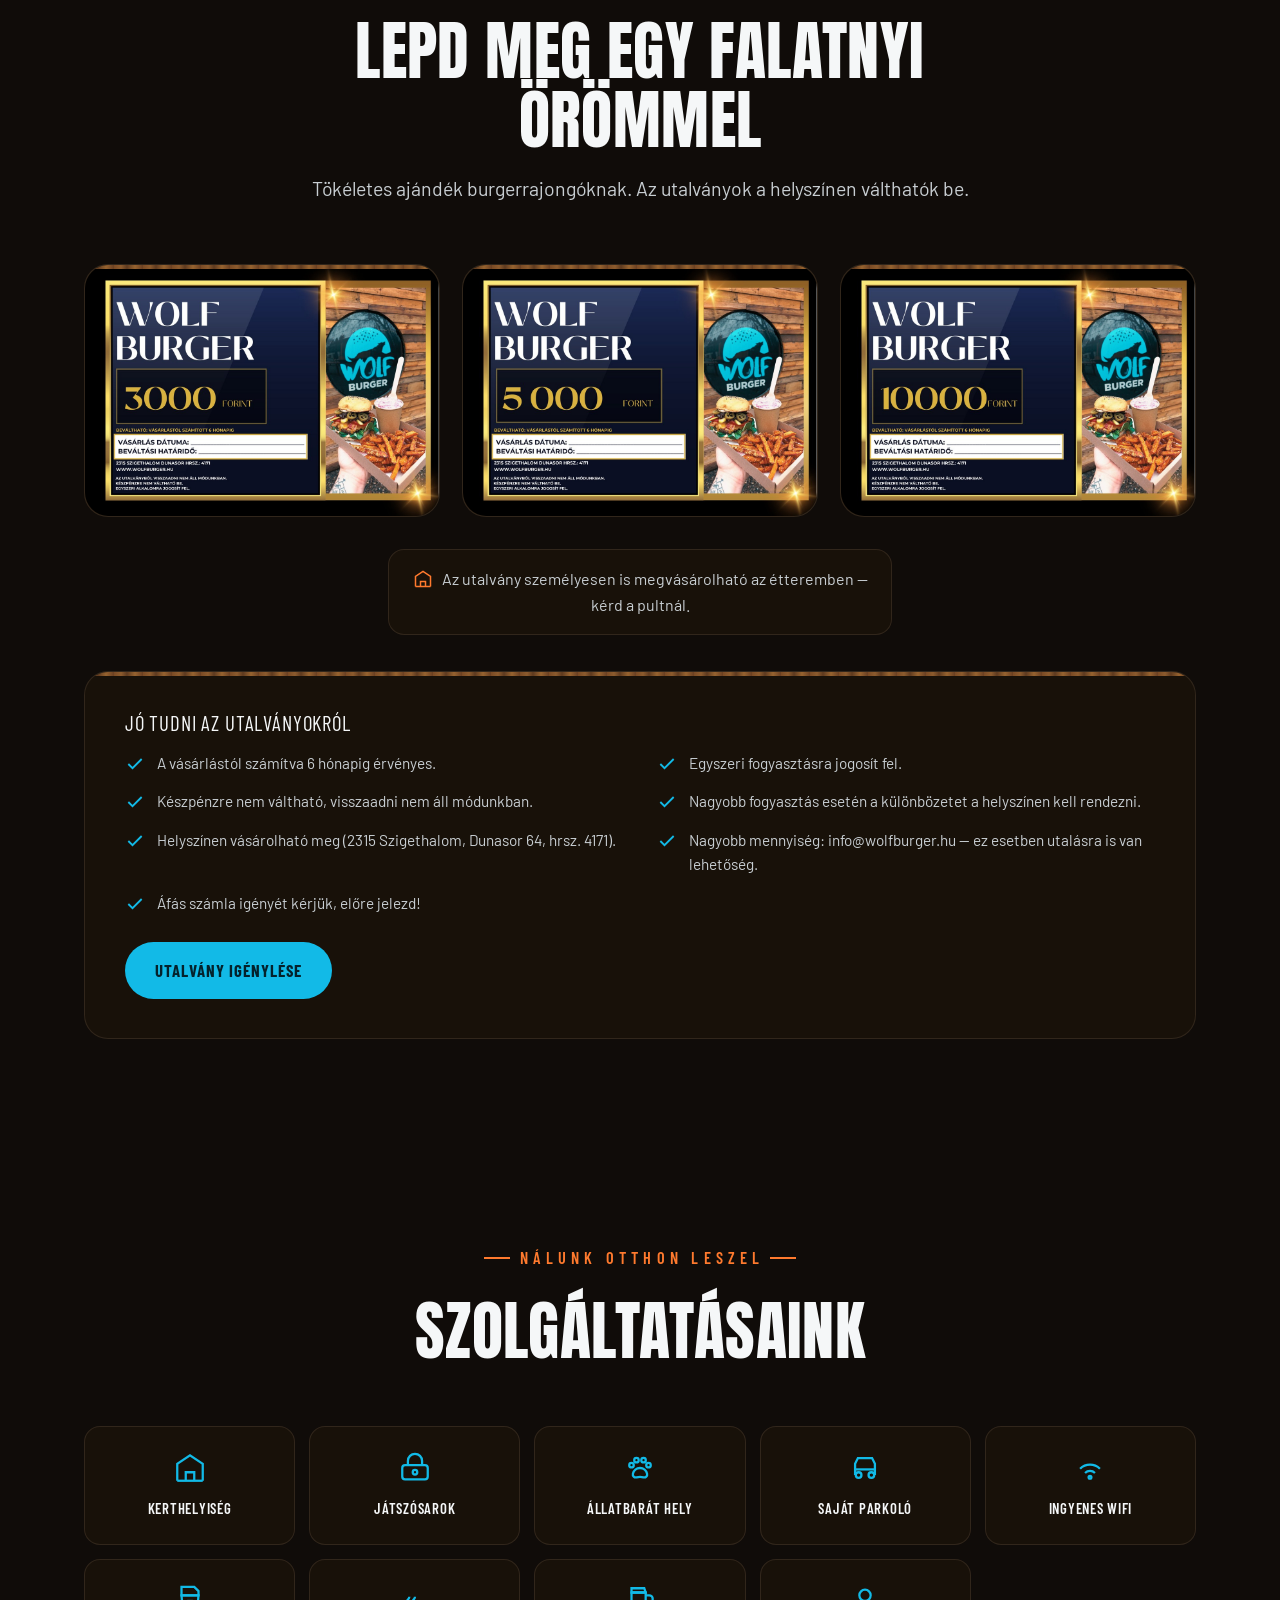
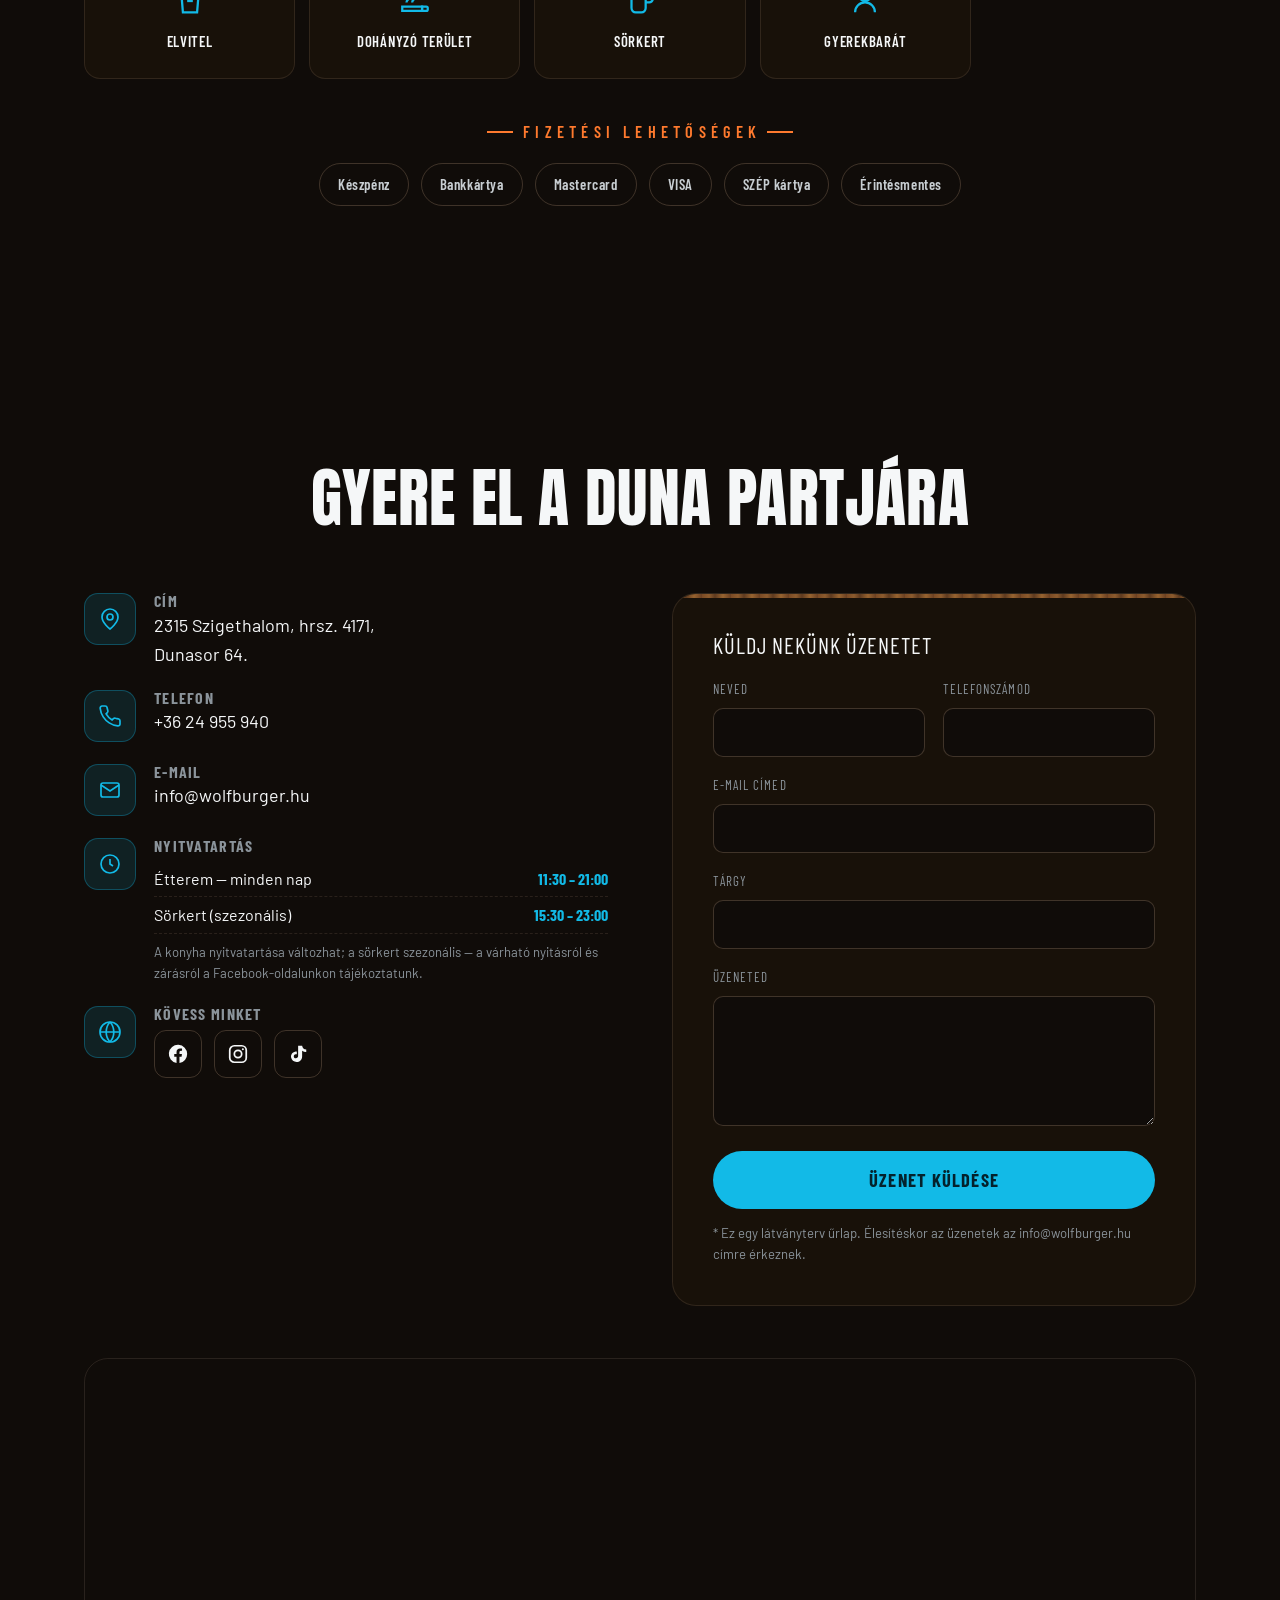
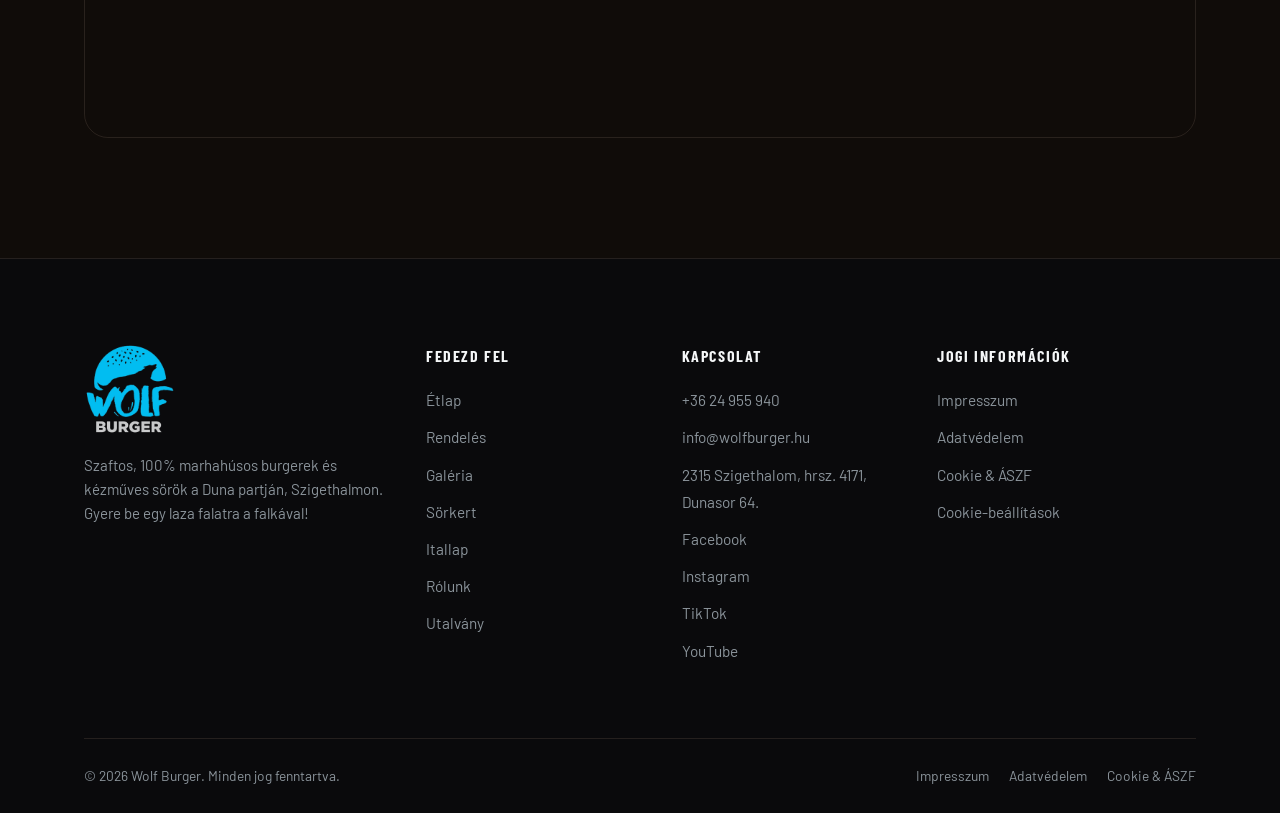
==== commit 6d6946b1: "Teljes (vágatlan) logó + favicon + logo-mark a YouTube-profilképből; YouTube-csatorna és lejátszási " ====
--- a/index.html
+++ b/index.html
@@ -19,9 +19,9 @@
 <link rel="preconnect" href="https://fonts.googleapis.com">
 <link rel="preconnect" href="https://fonts.gstatic.com" crossorigin>
 <link href="https://fonts.googleapis.com/css2?family=Anton&family=Barlow:wght@400;500;600;700&family=Barlow+Condensed:wght@500;600;700&display=swap" rel="stylesheet">
-<link rel="stylesheet" href="assets/css/style.css?v=17">
-<link rel="stylesheet" href="assets/css/theme.css?v=17">
-<script src="assets/js/theme.js?v=17"></script>
+<link rel="stylesheet" href="assets/css/style.css?v=18">
+<link rel="stylesheet" href="assets/css/theme.css?v=18">
+<script src="assets/js/theme.js?v=18"></script>
 
 <script type="application/ld+json">
 {
@@ -36,7 +36,7 @@
   "url":"https://www.wolfburger.hu",
   "address":{"@type":"PostalAddress","streetAddress":"Dunasor 64","addressLocality":"Szigethalom","postalCode":"2315","addressCountry":"HU"},
   "openingHours":"Mo-Su 11:30-21:00",
-  "sameAs":["https://www.facebook.com/wolfburger.hu/","https://www.instagram.com/wolf.burger2021/","https://www.tiktok.com/@wolfburger_szigethalom"],
+  "sameAs":["https://www.facebook.com/wolfburger.hu/","https://www.instagram.com/wolf.burger2021/","https://www.tiktok.com/@wolfburger_szigethalom","https://www.youtube.com/@wolfburger2020"],
   "acceptsReservations":"False"
 }
 </script>
@@ -500,11 +500,11 @@
   <button class="theme-opt" data-theme-set="3"><span class="theme-swatch sw3"></span><span data-i18n="theme_3">Tűz &amp; fa</span></button>
 </div>
 
-<script src="assets/js/menu-data.js?v=17"></script>
-<script src="assets/js/i18n.js?v=17"></script>
-<script src="assets/js/main.js?v=17"></script>
-<script src="assets/js/notice.js?v=17"></script>
-<script src="assets/js/youtube.js?v=17"></script>
-<script src="assets/js/hero-scrub.js?v=17"></script>
+<script src="assets/js/menu-data.js?v=18"></script>
+<script src="assets/js/i18n.js?v=18"></script>
+<script src="assets/js/main.js?v=18"></script>
+<script src="assets/js/notice.js?v=18"></script>
+<script src="assets/js/youtube.js?v=18"></script>
+<script src="assets/js/hero-scrub.js?v=18"></script>
 </body>
 </html>
--- a/assets/css/style.css
+++ b/assets/css/style.css
@@ -127,8 +127,8 @@
 .header.scrolled::after{opacity:0}
 .nav{display:flex;align-items:center;justify-content:space-between;gap:24px}
 .nav__logo{display:flex;align-items:center;flex:0 0 auto}
-.nav__logo img{height:52px;width:auto;max-width:none;flex-shrink:0;transition:height .35s var(--ease);filter:drop-shadow(0 4px 12px rgba(0,0,0,.4))}
-.header.scrolled .nav__logo img{height:42px}
+.nav__logo img{height:66px;width:auto;max-width:none;flex-shrink:0;transition:height .35s var(--ease);filter:drop-shadow(0 4px 12px rgba(0,0,0,.4))}
+.header.scrolled .nav__logo img{height:54px}
 .nav__menu{display:flex;align-items:center;gap:6px}
 .nav__link{
   font-family:var(--font-cond);text-transform:uppercase;letter-spacing:.08em;
@@ -393,7 +393,7 @@
 /* ---------- Footer ---------- */
 .footer{background:#0a0a0c;border-top:1px solid var(--line);padding-top:clamp(56px,8vw,84px)}
 .footer__grid{display:grid;grid-template-columns:1.4fr 1fr 1fr 1.2fr;gap:40px}
-.footer__brand img{height:64px;margin-bottom:18px}
+.footer__brand img{height:92px;margin-bottom:18px}
 .footer__brand p{color:var(--muted);font-size:.94rem;max-width:34ch}
 .footer h5{font-family:var(--font-cond);font-weight:700;text-transform:uppercase;letter-spacing:.1em;font-size:1rem;color:var(--ink);margin-bottom:18px}
 .footer ul li{margin-bottom:10px}
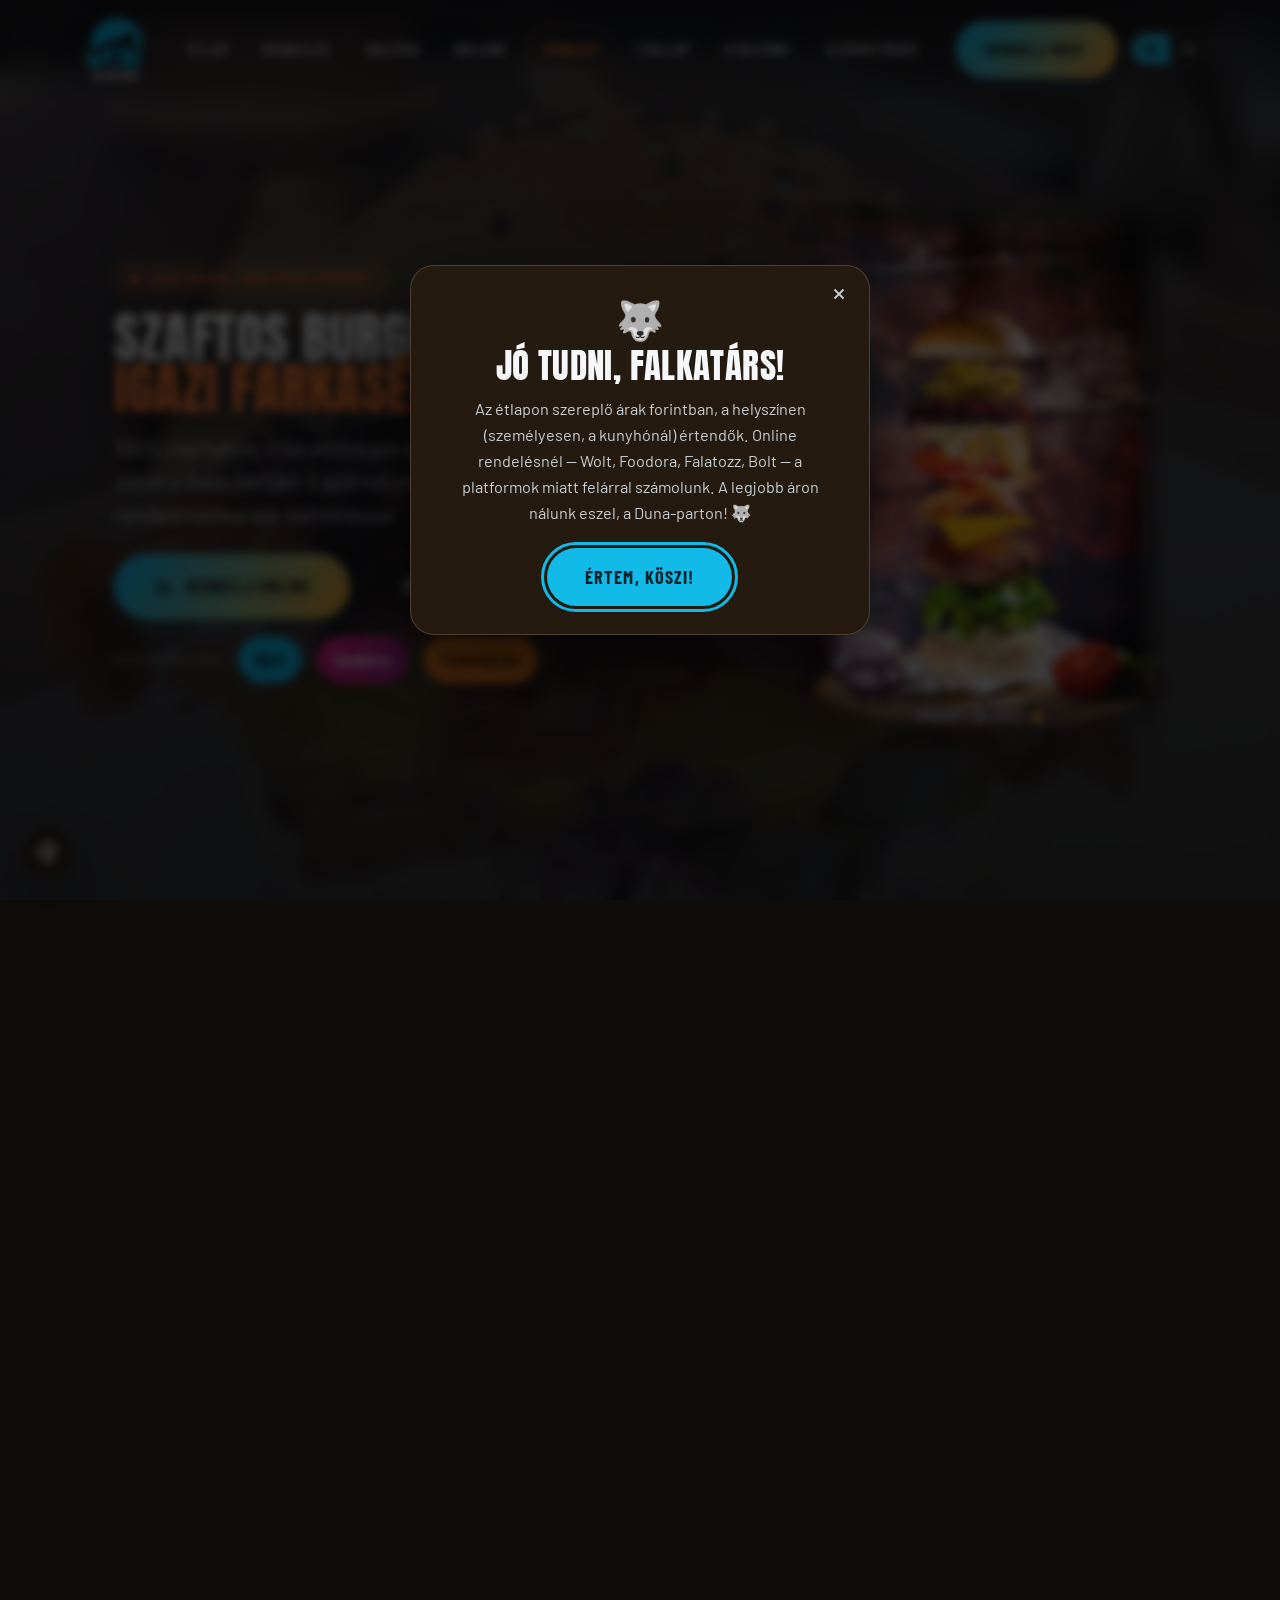
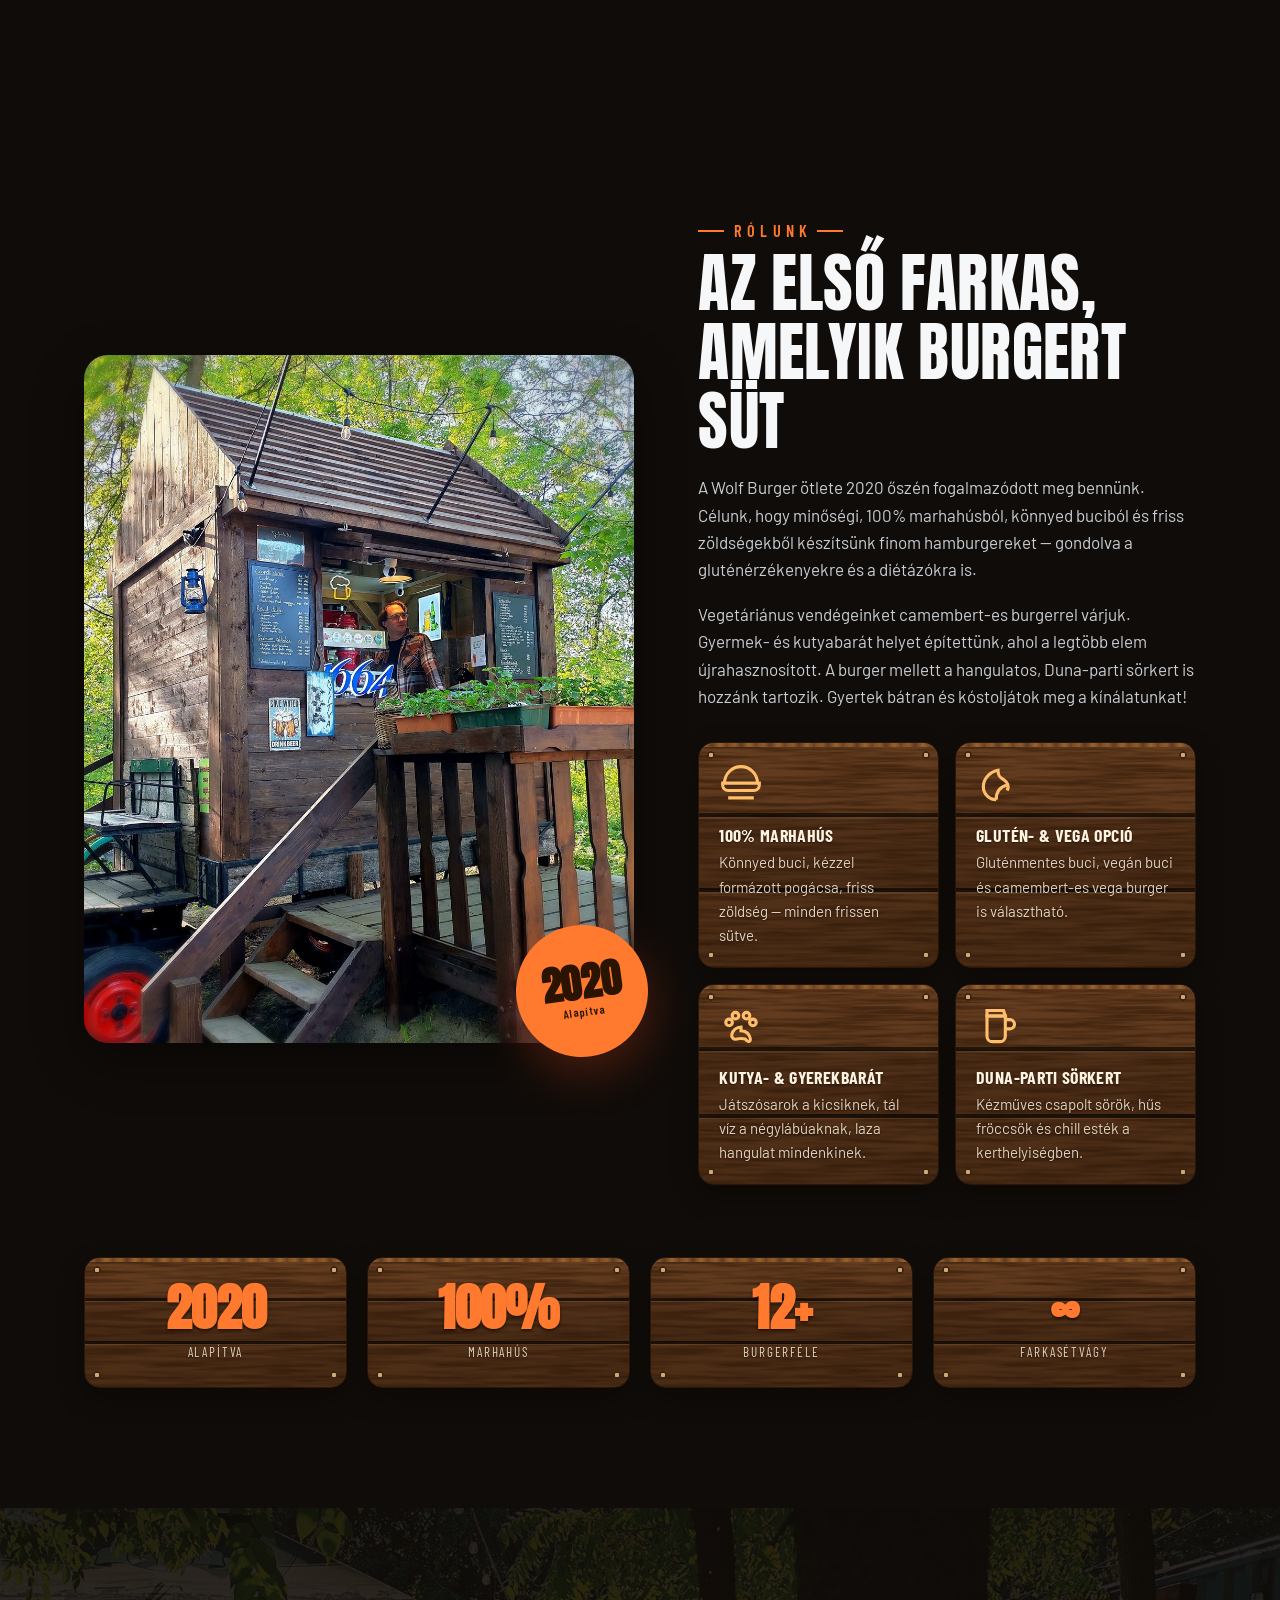
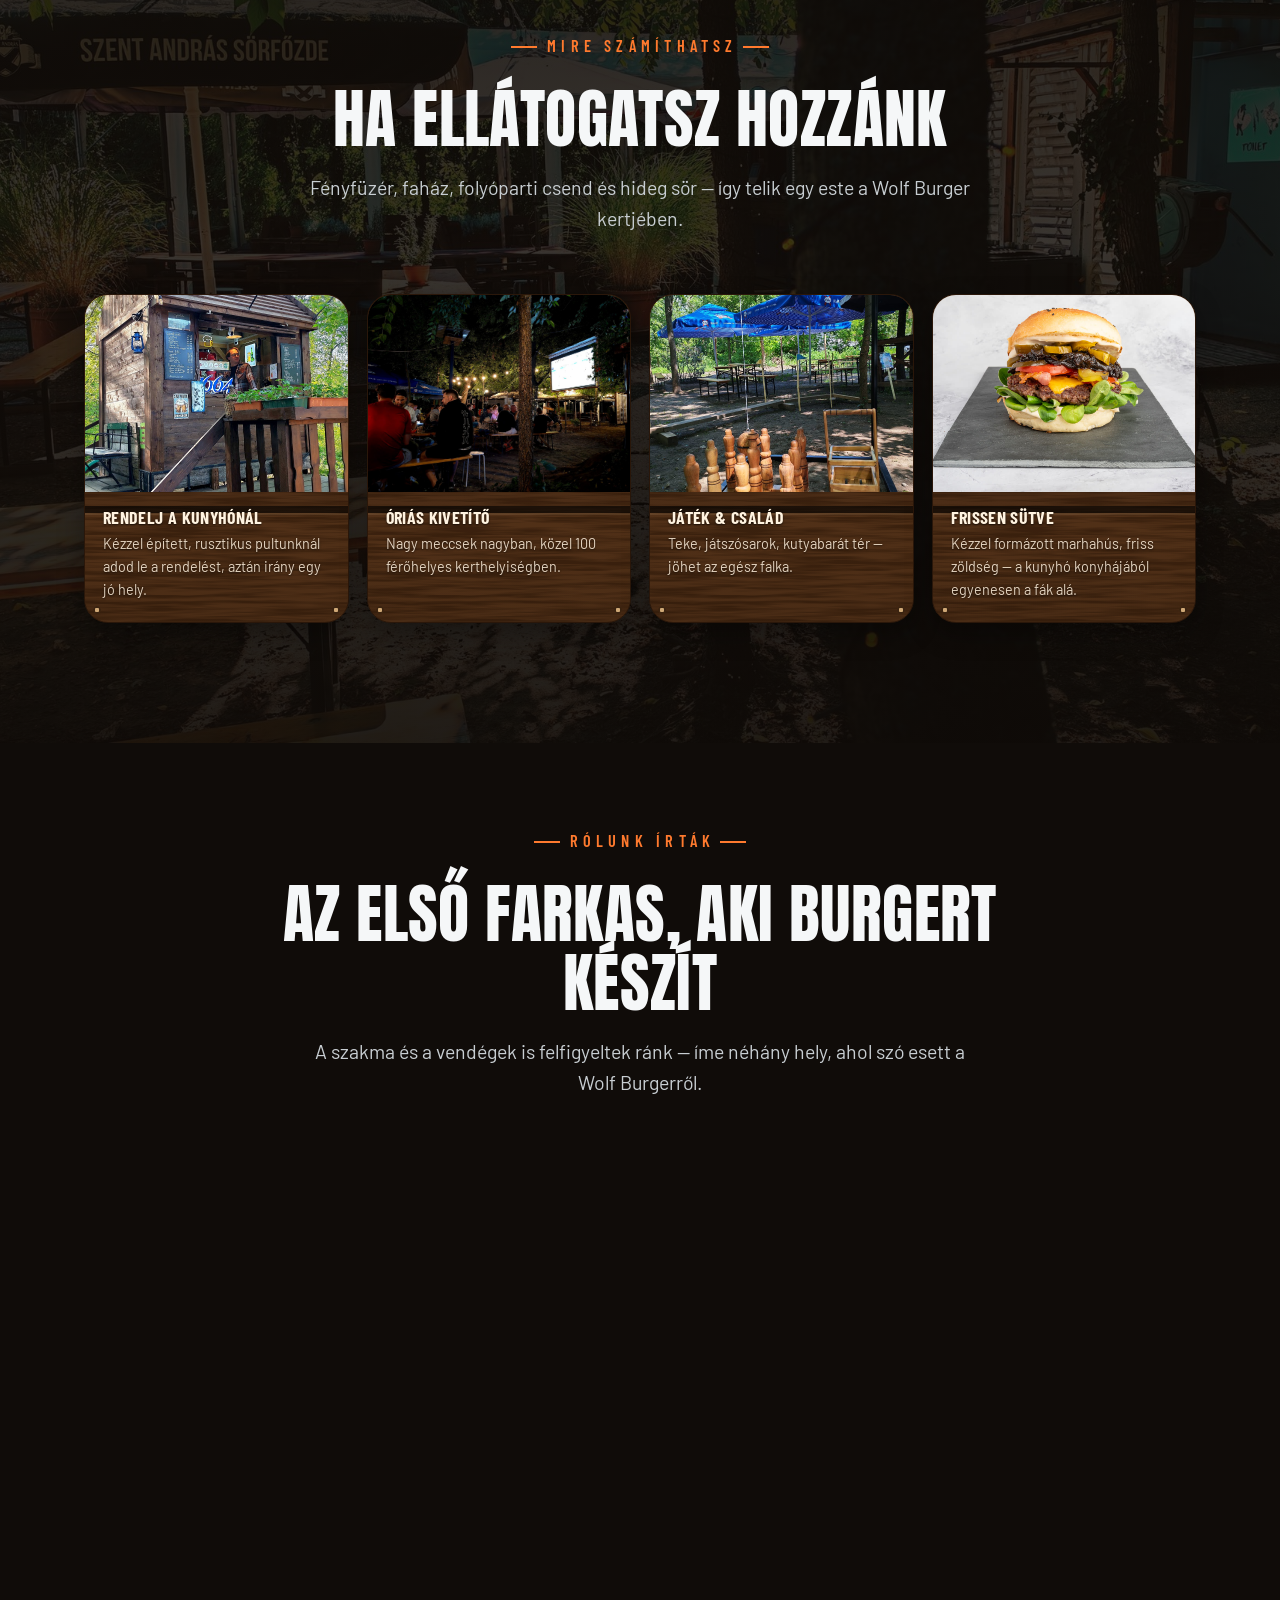
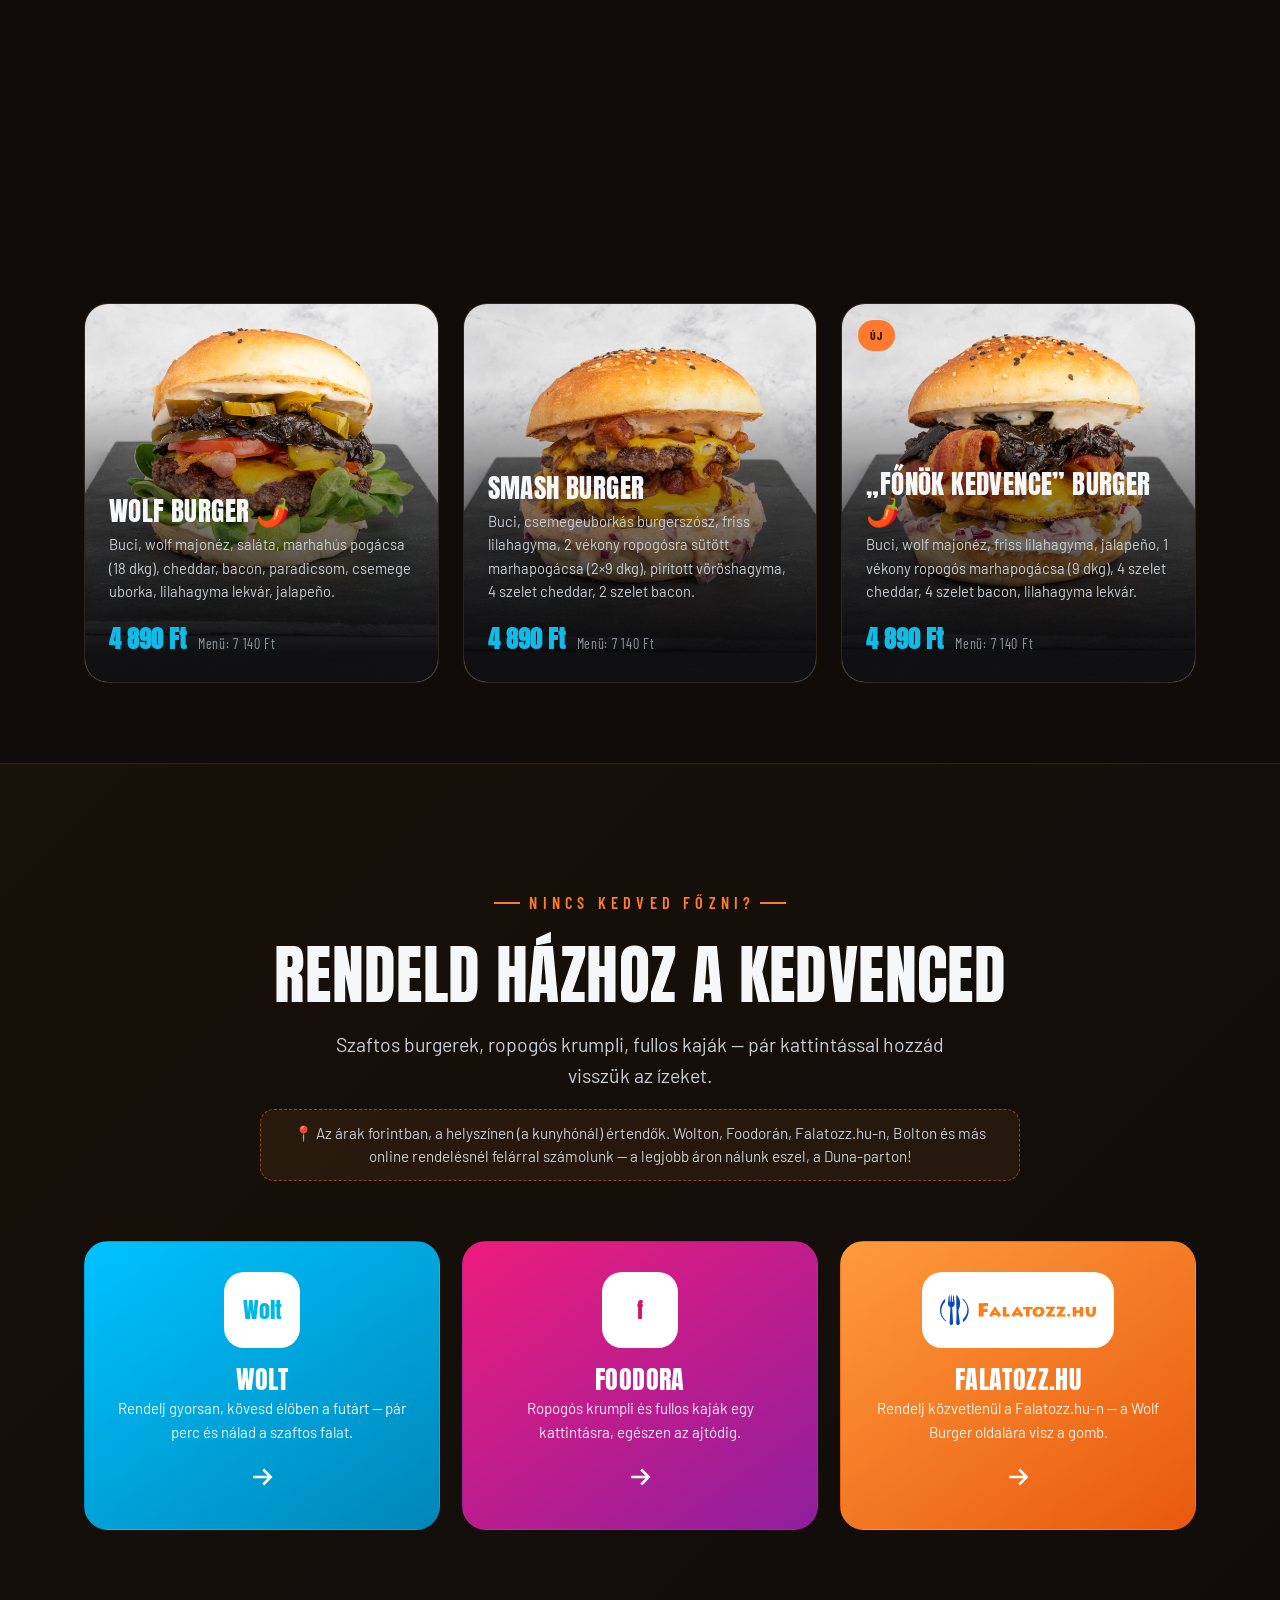
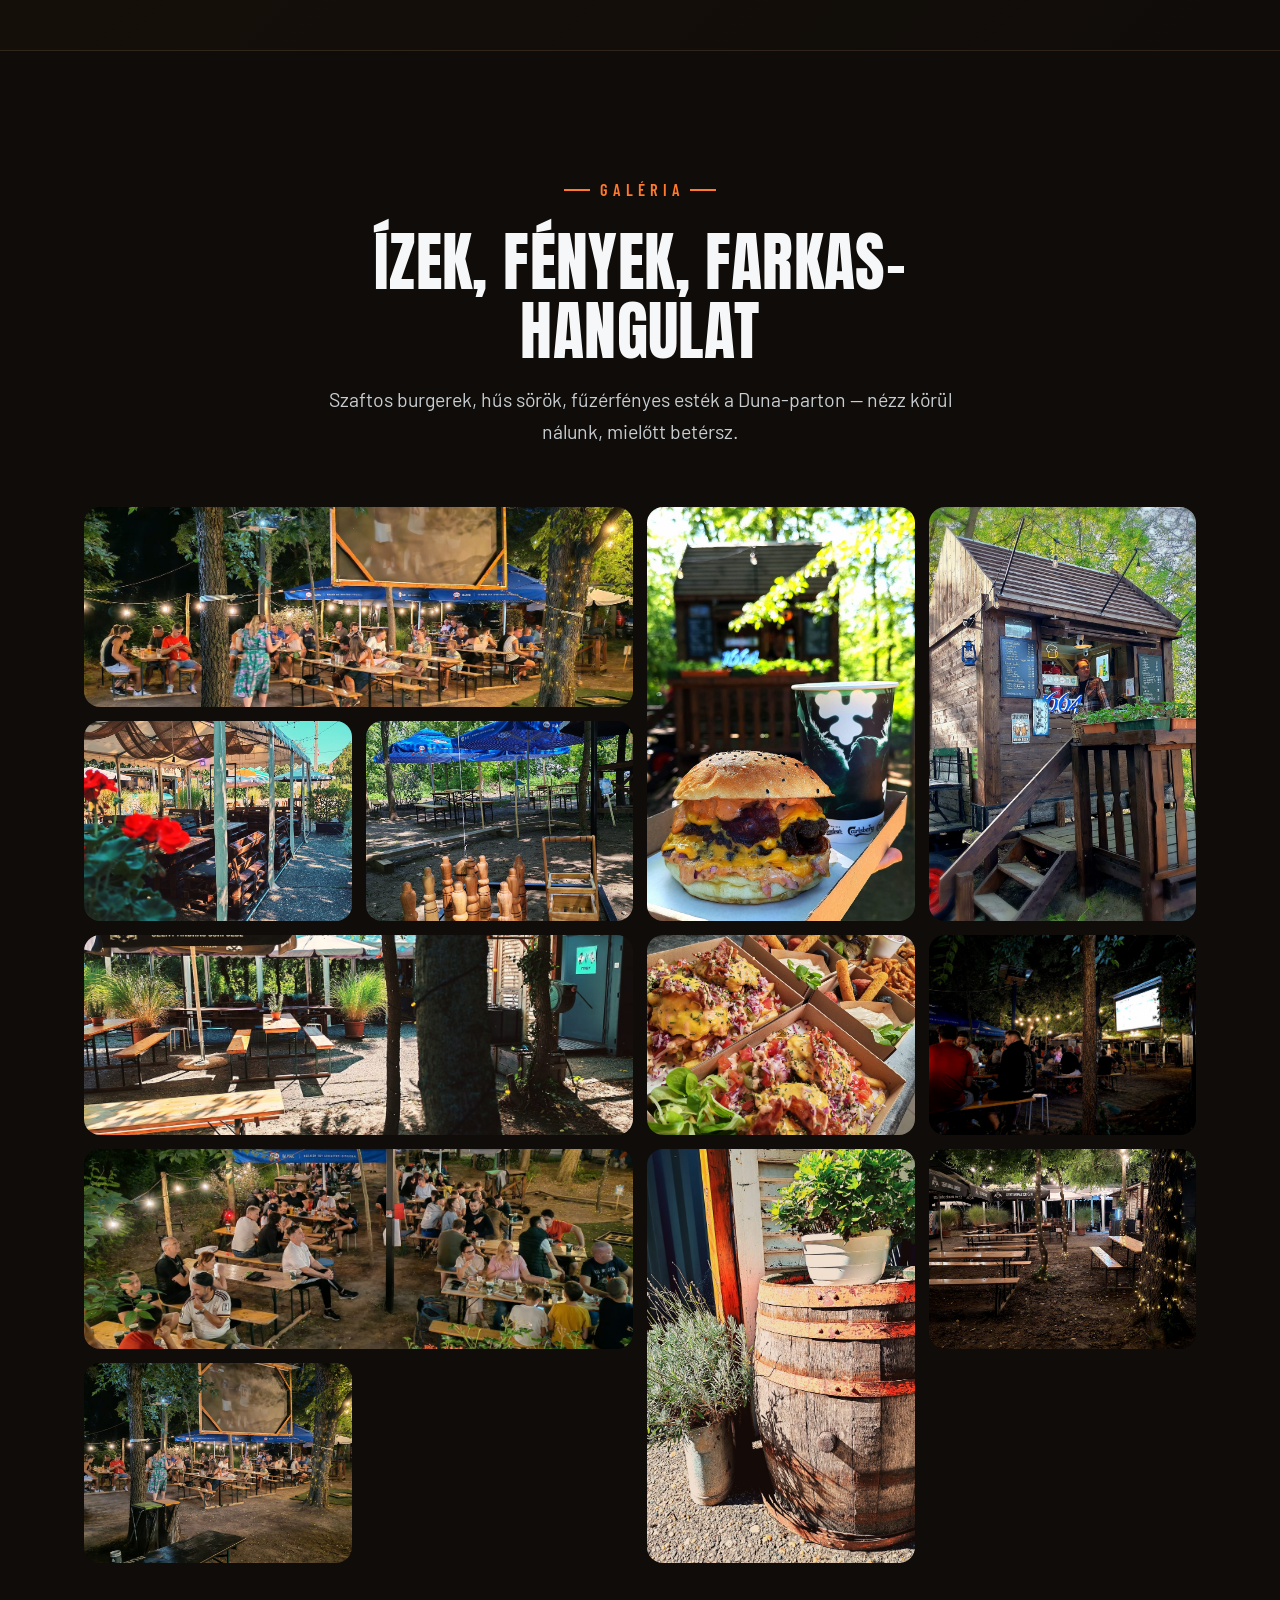
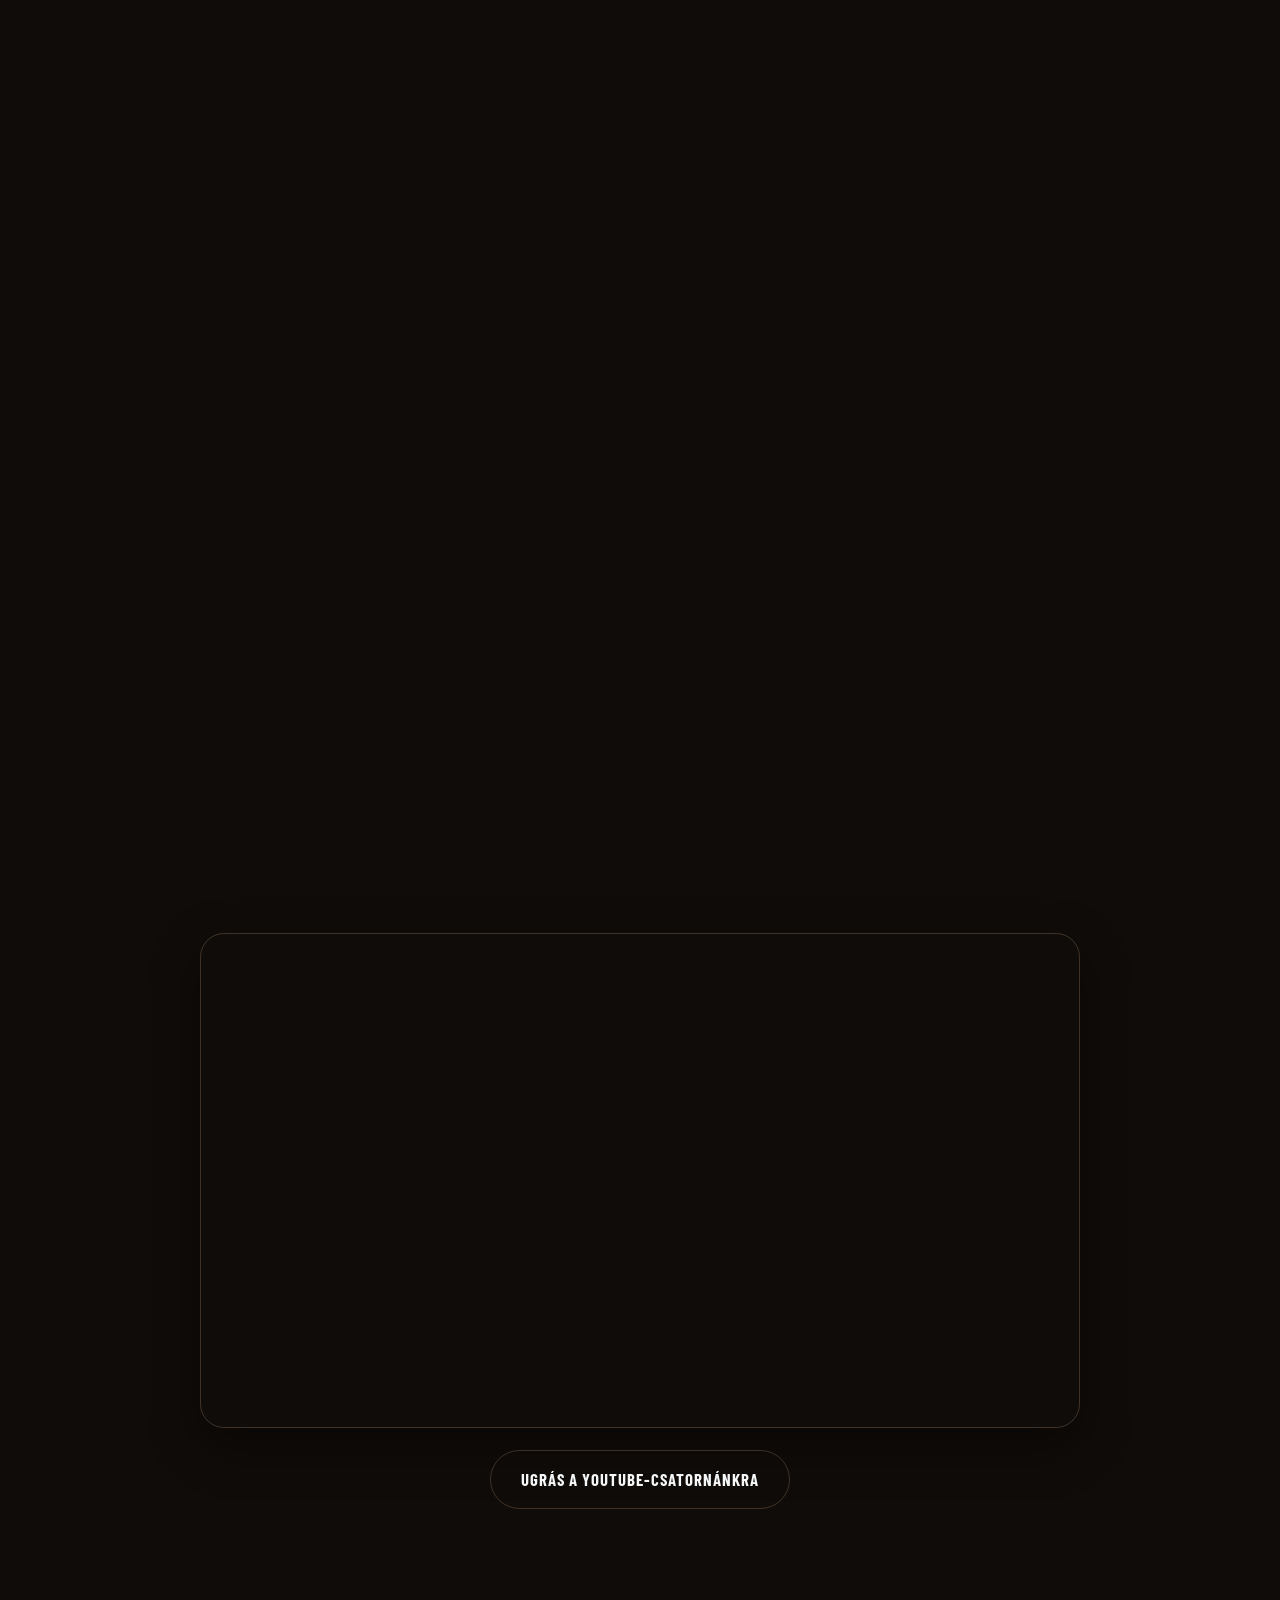
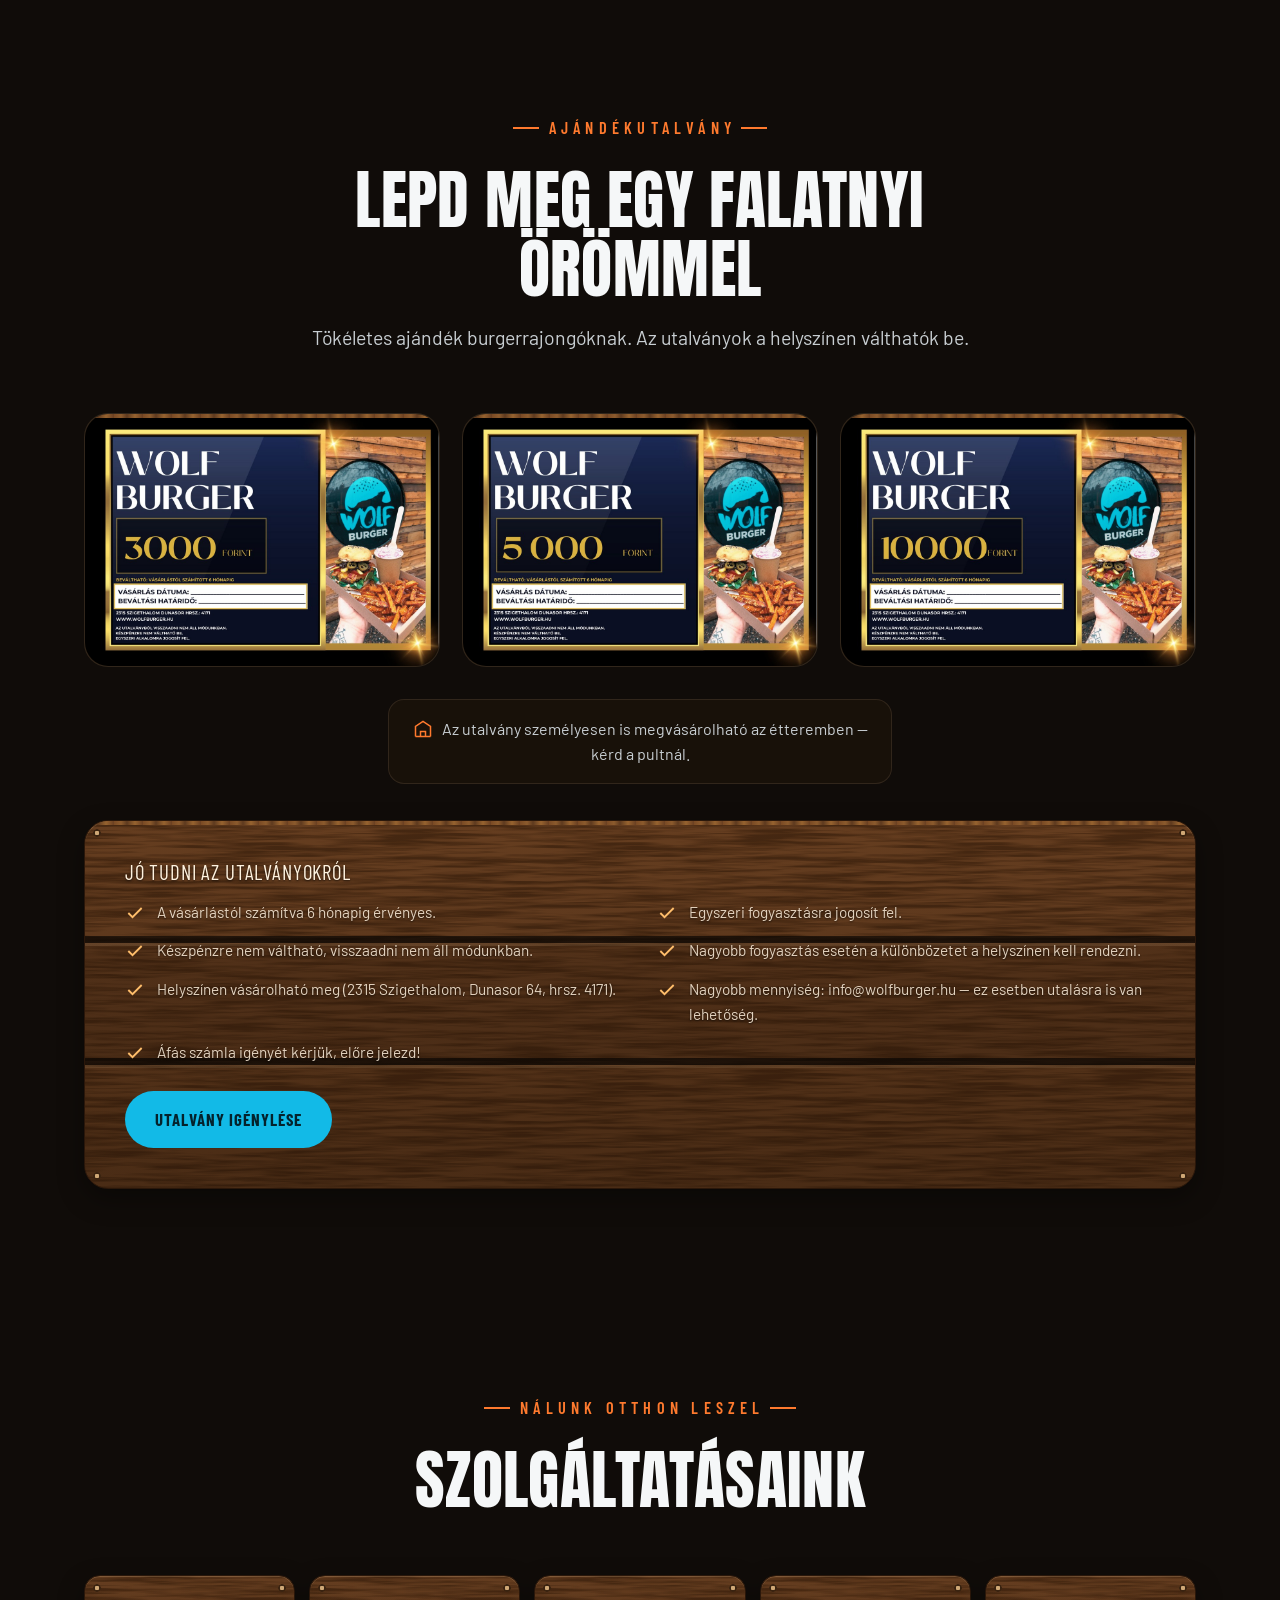
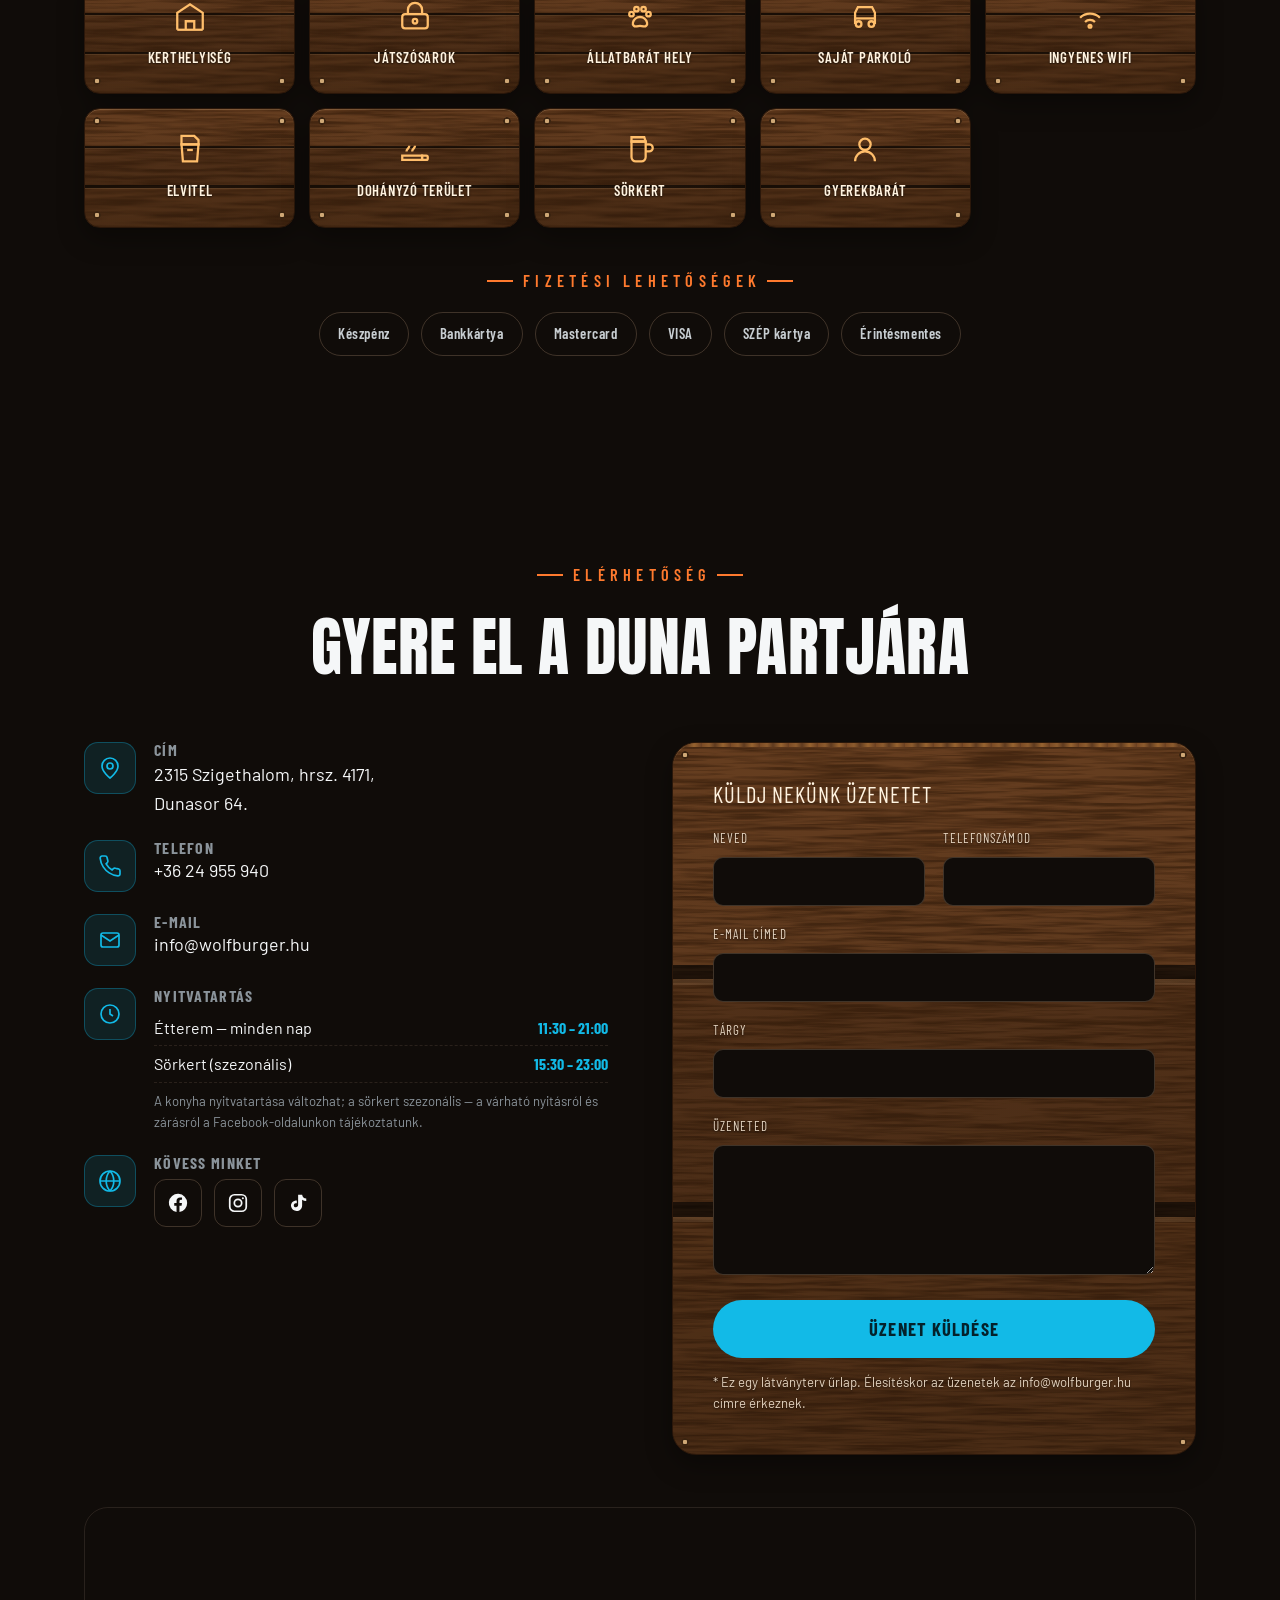
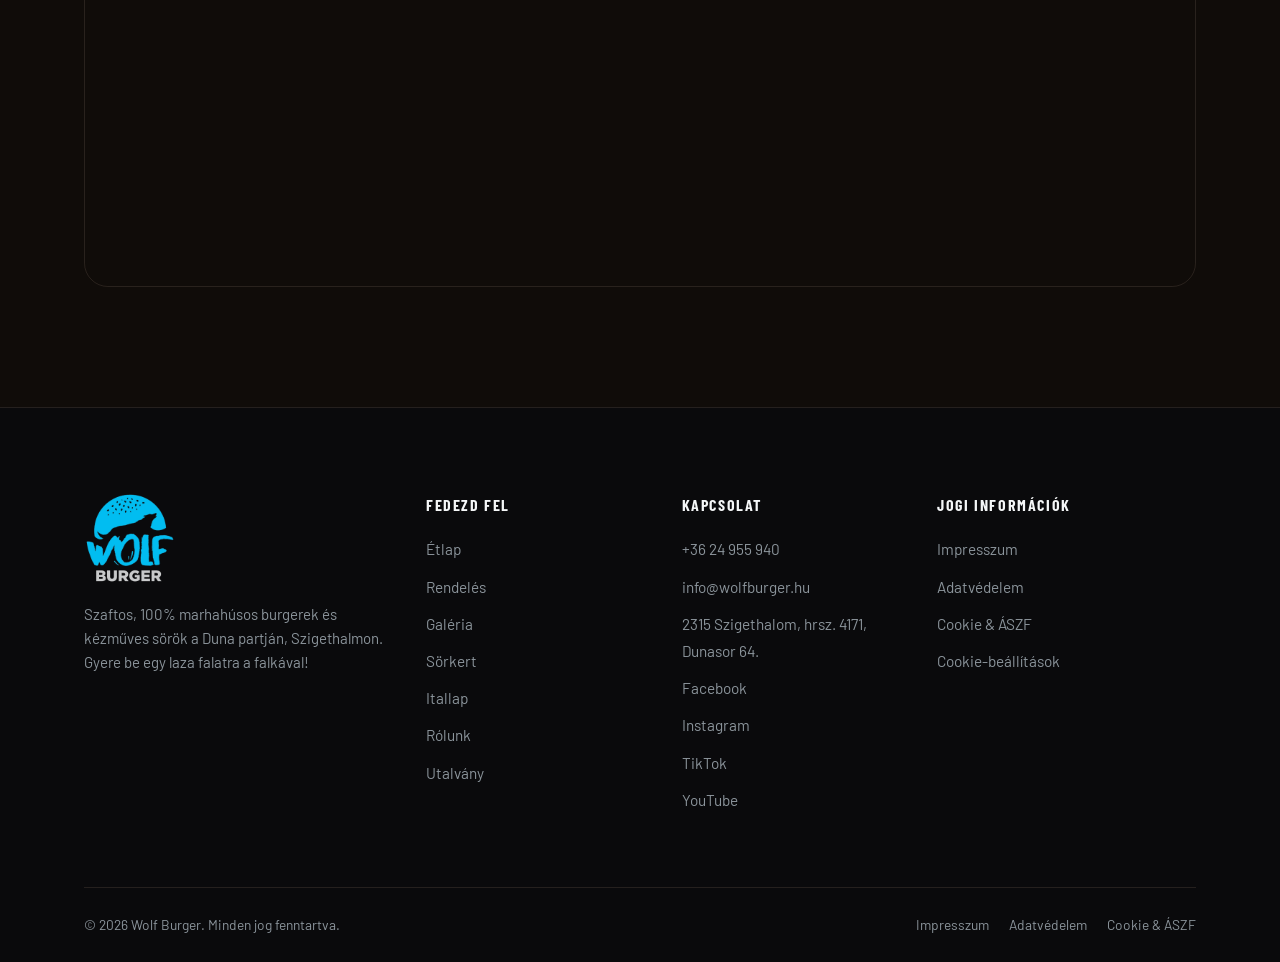
==== commit 62c7a63a: "Fa-hatás minden kis dobozra, Falatozz.hu szállító (márkaszínű Wolt/foodora/Falatozz blokkok és gombo" ====
--- a/index.html
+++ b/index.html
@@ -19,9 +19,9 @@
 <link rel="preconnect" href="https://fonts.googleapis.com">
 <link rel="preconnect" href="https://fonts.gstatic.com" crossorigin>
 <link href="https://fonts.googleapis.com/css2?family=Anton&family=Barlow:wght@400;500;600;700&family=Barlow+Condensed:wght@500;600;700&display=swap" rel="stylesheet">
-<link rel="stylesheet" href="assets/css/style.css?v=18">
-<link rel="stylesheet" href="assets/css/theme.css?v=18">
-<script src="assets/js/theme.js?v=18"></script>
+<link rel="stylesheet" href="assets/css/style.css?v=19">
+<link rel="stylesheet" href="assets/css/theme.css?v=19">
+<script src="assets/js/theme.js?v=19"></script>
 
 <script type="application/ld+json">
 {
@@ -91,8 +91,9 @@
       </div>
       <div class="hero__delivery reveal in d3">
         <span data-i18n="hero_delivery_label">Házhozszállítás:</span>
-        <a class="chip" href="https://wolt.com/hu/hun/szigetszentmiklos/restaurant/wolf-burger-szigetszentmiklos" target="_blank" rel="noopener"><b>Wolt</b></a>
-        <a class="chip" href="https://www.foodora.hu/restaurant/xna1/wolf-burger" target="_blank" rel="noopener"><b>foodora</b></a>
+        <a class="chip chip--wolt" href="https://wolt.com/hu/hun/szigetszentmiklos/restaurant/wolf-burger-szigetszentmiklos" target="_blank" rel="noopener"><b>Wolt</b></a>
+        <a class="chip chip--foodora" href="https://www.foodora.hu/restaurant/xna1/wolf-burger" target="_blank" rel="noopener"><b>foodora</b></a>
+        <a class="chip chip--falatozz" href="https://falatozz.hu/rendeles/szigethalom/Wolf-Burger/" target="_blank" rel="noopener"><b>Falatozz.hu</b></a>
       </div>
     </div>
     <div class="hero__showcase reveal in d1">
@@ -169,7 +170,7 @@
       <div class="exp-card reveal"><img src="assets/img/gallery/rendelo-kunyho.jpg" alt="A rusztikus rendelő kunyhó" loading="lazy"><div class="exp-card__body"><h3 data-i18n="exp_1_t">Rendelj a kunyhónál</h3><p data-i18n="exp_1_d"></p></div></div>
       <div class="exp-card reveal d1"><img src="assets/img/gallery/nagy-kivetito.jpg" alt="Óriás kivetítő a sörkertben" loading="lazy"><div class="exp-card__body"><h3 data-i18n="exp_2_t">Óriás kivetítő</h3><p data-i18n="exp_2_d"></p></div></div>
       <div class="exp-card reveal d2"><img src="assets/img/gallery/teke-jatek.jpg" alt="Kerti teke-játék" loading="lazy"><div class="exp-card__body"><h3 data-i18n="exp_3_t">Játék &amp; család</h3><p data-i18n="exp_3_d"></p></div></div>
-      <div class="exp-card reveal d3"><img src="assets/img/gallery/sorkert-este.jpg" alt="Duna-parti esti hangulat" loading="lazy"><div class="exp-card__body"><h3 data-i18n="exp_4_t">Duna-parti esték</h3><p data-i18n="exp_4_d"></p></div></div>
+      <div class="exp-card reveal d3"><img src="assets/img/menu/wolf-burger.jpg" alt="Frissen sütött Wolf burger" loading="lazy"><div class="exp-card__body"><h3 data-i18n="exp_4_t">Frissen sütve</h3><p data-i18n="exp_4_d"></p></div></div>
     </div>
   </div>
 </section>
@@ -190,7 +191,7 @@
         <div class="press-card__img"><img src="assets/img/menu/smash-burger.jpg" alt="Top 10 burger" loading="lazy"></div>
         <div class="press-card__body"><b>GastroGuide</b><span data-i18n="press_gg_top">Top 10 burger — listás említés</span><em data-i18n="press_visit">Cikk megnyitása →</em></div></a>
       <a class="press-card reveal d2" href="https://magyarnemzet.hu/repeta/2024/07/pazar-sorvalasztek-remek-burgerek-zold-kornyezet-folyopart-a-wolf-burgerezo-szigethalmon" target="_blank" rel="noopener">
-        <div class="press-card__img"><img src="assets/img/press/magyarnemzet.jpg" alt="Magyar Nemzet – Wolf Burger" loading="lazy"></div>
+        <div class="press-card__img"><img src="assets/img/gallery/wolf-burger-kez.jpg" alt="Magyar Nemzet – Wolf Burger" loading="lazy" style="object-position:center 78%"></div>
         <div class="press-card__body"><b>Magyar Nemzet</b><span data-i18n="press_mn">Pazar sörválaszték, remek burgerek, zöld környezet</span><em data-i18n="press_visit">Cikk megnyitása →</em></div></a>
       <a class="press-card reveal d3" href="https://www.atly.com/gluten-free/location/WolfBurger" target="_blank" rel="noopener">
         <div class="press-card__img"><img src="assets/img/press/atly.jpg" alt="atly.com – gluténmentes-barát" loading="lazy"></div>
@@ -221,14 +222,19 @@
       <p class="price-notice reveal d3" data-i18n="price_notice"></p>
     </div>
     <div class="delivery__grid">
-      <a class="dcard reveal" style="--brand-c:#00b7e6" href="https://wolt.com/hu/hun/szigetszentmiklos/restaurant/wolf-burger-szigetszentmiklos" target="_blank" rel="noopener">
+      <a class="dcard dcard--wolt reveal" style="--brand-c:#00b7e6" href="https://wolt.com/hu/hun/szigetszentmiklos/restaurant/wolf-burger-szigetszentmiklos" target="_blank" rel="noopener">
         <div class="dcard__logo wolt">Wolt</div>
         <div class="dcard__body"><h3>Wolt</h3><p data-i18n="wolt_desc"></p></div>
         <div class="dcard__arrow"><svg width="30" height="30" viewBox="0 0 24 24" fill="none" stroke="currentColor" stroke-width="2"><path d="M5 12h14M13 6l6 6-6 6"/></svg></div>
       </a>
-      <a class="dcard reveal d1" style="--brand-c:#d70f64" href="https://www.foodora.hu/restaurant/xna1/wolf-burger" target="_blank" rel="noopener">
+      <a class="dcard dcard--foodora reveal d1" style="--brand-c:#d70f64" href="https://www.foodora.hu/restaurant/xna1/wolf-burger" target="_blank" rel="noopener">
         <div class="dcard__logo foodora">f</div>
         <div class="dcard__body"><h3>foodora</h3><p data-i18n="foodora_desc"></p></div>
+        <div class="dcard__arrow"><svg width="30" height="30" viewBox="0 0 24 24" fill="none" stroke="currentColor" stroke-width="2"><path d="M5 12h14M13 6l6 6-6 6"/></svg></div>
+      </a>
+      <a class="dcard dcard--falatozz reveal d2" style="--brand-c:#fd7e14" href="https://falatozz.hu/rendeles/szigethalom/Wolf-Burger/" target="_blank" rel="noopener">
+        <div class="dcard__logo falatozz"><img src="assets/img/falatozz-logo.svg" alt="Falatozz.hu" loading="lazy"></div>
+        <div class="dcard__body"><h3>Falatozz.hu</h3><p data-i18n="falatozz_desc"></p></div>
         <div class="dcard__arrow"><svg width="30" height="30" viewBox="0 0 24 24" fill="none" stroke="currentColor" stroke-width="2"><path d="M5 12h14M13 6l6 6-6 6"/></svg></div>
       </a>
     </div>
@@ -500,11 +506,11 @@
   <button class="theme-opt" data-theme-set="3"><span class="theme-swatch sw3"></span><span data-i18n="theme_3">Tűz &amp; fa</span></button>
 </div>
 
-<script src="assets/js/menu-data.js?v=18"></script>
-<script src="assets/js/i18n.js?v=18"></script>
-<script src="assets/js/main.js?v=18"></script>
-<script src="assets/js/notice.js?v=18"></script>
-<script src="assets/js/youtube.js?v=18"></script>
-<script src="assets/js/hero-scrub.js?v=18"></script>
+<script src="assets/js/menu-data.js?v=19"></script>
+<script src="assets/js/i18n.js?v=19"></script>
+<script src="assets/js/main.js?v=19"></script>
+<script src="assets/js/notice.js?v=19"></script>
+<script src="assets/js/youtube.js?v=19"></script>
+<script src="assets/js/hero-scrub.js?v=19"></script>
 </body>
 </html>
--- a/assets/css/style.css
+++ b/assets/css/style.css
@@ -350,7 +350,7 @@
 /* ---------- Services ---------- */
 .svc-grid{display:grid;grid-template-columns:repeat(5,1fr);gap:14px}
 .svc{display:flex;flex-direction:column;align-items:center;text-align:center;gap:12px;padding:24px 12px;border:1px solid var(--line);border-radius:var(--radius);background:var(--bg-2);transition:.3s var(--ease)}
-.svc:hover{border-color:rgba(18,186,231,.4);background:var(--bg-3);transform:translateY(-4px)}
+.svc:hover{transform:translateY(-4px)}
 .svc svg{width:34px;height:34px;color:var(--cyan)}
 .svc span{font-family:var(--font-cond);font-weight:600;text-transform:uppercase;letter-spacing:.05em;font-size:.92rem}
 .pay-row{display:flex;flex-wrap:wrap;gap:12px;justify-content:center;align-items:center;margin-top:40px}
@@ -642,3 +642,28 @@
 .hero__showcase{flex:1 1 0}
 @media (min-width:900px){ .hero__showcase{flex:0 1 auto} }
 @media (max-width:899px){ body:has(.hero__cta-bottom) .theme-fab{bottom:96px} }
+
+/* ===== Szállító-partnerek: saját márkaszínű blokkok (Wolt kék, foodora rózsaszín-lila, Falatozz narancs) ===== */
+.delivery__grid{grid-template-columns:repeat(3,1fr)}
+.dcard{flex-direction:column;text-align:center;gap:18px;color:#fff;border-color:transparent}
+.dcard::before{display:none}
+.dcard--wolt{background:linear-gradient(145deg,#00c2ff,#0086b8)}
+.dcard--foodora{background:linear-gradient(145deg,#ec1c7c,#8f1e9e)}
+.dcard--falatozz{background:linear-gradient(145deg,#ff9a3c,#e8590c)}
+.dcard:hover{filter:brightness(1.07);border-color:rgba(255,255,255,.55)}
+.dcard__body h3{color:#fff}
+.dcard__body p{color:rgba(255,255,255,.92)}
+.dcard__arrow{margin-left:0;color:#fff}
+.dcard__logo.falatozz{width:auto;min-width:76px;padding:0 18px}
+.dcard__logo.falatozz img{height:30px;width:auto;display:block}
+@media (max-width:980px){ .delivery__grid{grid-template-columns:1fr} .dcard{flex-direction:row;text-align:left} .dcard__arrow{margin-left:auto} }
+@media (max-width:520px){ .dcard{flex-direction:column;text-align:center} .dcard__arrow{margin:0} }
+/* hero-chipek és termékoldali gombok */
+.chip--wolt{background:#00b7e6;border-color:#00b7e6;color:#04222c}
+.chip--foodora{background:linear-gradient(120deg,#ec1c7c,#9b1a8e);border-color:#ec1c7c;color:#fff}
+.chip--falatozz{background:#fd7e14;border-color:#fd7e14;color:#2a1400}
+.chip--wolt:hover,.chip--foodora:hover,.chip--falatozz:hover{color:inherit;filter:brightness(1.1)}
+.btn--wolt{--btn-bg:#00b7e6;--btn-fg:#04222c}
+.btn--foodora{--btn-bg:linear-gradient(120deg,#ec1c7c,#9b1a8e);--btn-fg:#fff;background:linear-gradient(120deg,#ec1c7c,#9b1a8e)}
+.btn--falatozz{--btn-bg:#fd7e14;--btn-fg:#2a1400}
+:root .dcard::after{display:none!important}
--- a/assets/css/theme.css
+++ b/assets/css/theme.css
@@ -259,26 +259,37 @@
 }
 
 /* ============================================================
-   FA / RAKLAP hatású érték-kártyák (Rólunk) — minden témában.
+   FA / RAKLAP hatású kártyák — minden oldalon, minden témában.
    Három deszka, deszka-illesztések, erezet (SVG zaj), szegek.
-   ============================================================ */
-.value{
-  position:relative;overflow:hidden;isolation:isolate;
-  color:#f6e7d3;
-  border:1px solid #2a170a;
-  background:
+   A --wood-board változót használja minden kis doboz.
+   ============================================================ */
+:root{
+  --wood-board:
     radial-gradient(circle at 12px 12px,#cfa876 0 2px,#3a2310 2.5px 3.5px,transparent 4px),
     radial-gradient(circle at calc(100% - 12px) 12px,#cfa876 0 2px,#3a2310 2.5px 3.5px,transparent 4px),
     radial-gradient(circle at 12px calc(100% - 12px),#cfa876 0 2px,#3a2310 2.5px 3.5px,transparent 4px),
     radial-gradient(circle at calc(100% - 12px) calc(100% - 12px),#cfa876 0 2px,#3a2310 2.5px 3.5px,transparent 4px),
     linear-gradient(180deg,transparent 31.2%,rgba(0,0,0,.62) 31.2% 33.2%,rgba(255,220,170,.10) 33.2% 34%,transparent 34% 64.6%,rgba(0,0,0,.62) 64.6% 66.6%,rgba(255,220,170,.10) 66.6% 67.4%,transparent 67.4%),
     linear-gradient(180deg,rgba(24,13,5,.22),rgba(24,13,5,.46)),
-    url("data:image/svg+xml,%3Csvg xmlns='http://www.w3.org/2000/svg' width='360' height='240'%3E%3Cfilter id='w' x='0' y='0' width='100%25' height='100%25'%3E%3CfeTurbulence type='fractalNoise' baseFrequency='.006 .42' numOctaves='4' seed='7'/%3E%3CfeColorMatrix values='0 0 0 0 .20  0 0 0 0 .10  0 0 0 0 .03  0 0 0 1.5 -.35'/%3E%3C/filter%3E%3Crect width='100%25' height='100%25' filter='url(%23w)'/%3E%3C/svg%3E"),
+    url("../img/wood-grain.png"),
     linear-gradient(180deg,#7b4b27 0 32%,#6a4021 32% 65.5%,#744623 65.5%);
-  background-size:auto,auto,auto,auto,100% 100%,100% 100%,360px 240px,100% 100%;
+  --wood-size:auto,auto,auto,auto,100% 100%,100% 100%,360px 240px,100% 100%;
+  --wood-ink:#fff3e0; --wood-ink-2:rgba(255,240,220,.86); --wood-accent:#ffbe6b;
+}
+.value,.stat,.svc,.sk-feature,.sorlap-info__item,.exp-card,.press-card,.pcard,.voucher-rules,.form{
+  position:relative;isolation:isolate;
+  color:var(--wood-ink);
+  border:1px solid #2a170a;
+  background:var(--wood-board);
+  background-size:var(--wood-size);
   box-shadow:0 10px 26px rgba(0,0,0,.35),inset 0 1px 0 rgba(255,220,170,.18);
 }
-.value:hover{border-color:#8c5b2d;filter:brightness(1.08)}
-.value .ic{color:#ffbe6b}
-.value h4{color:#fff3e0;text-shadow:0 1px 2px rgba(0,0,0,.6)}
-.value p{color:rgba(255,240,220,.86);text-shadow:0 1px 2px rgba(0,0,0,.55)}
+.value:hover,.svc:hover,.sk-feature:hover,.exp-card:hover,.press-card:hover,.pcard:hover{border-color:#8c5b2d;filter:brightness(1.08)}
+/* szövegek a fán */
+.value .ic,.svc svg,.sk-feature svg,.sorlap-info__item svg,.voucher-rules li svg{color:var(--wood-accent)}
+.value h4,.sk-feature span,.svc span,.sorlap-info__item b,.exp-card__body h3,.voucher-rules h3{color:var(--wood-ink);text-shadow:0 1px 2px rgba(0,0,0,.6)}
+.value p,.stat span,.sorlap-info__item span,.exp-card__body p,.press-card span,.voucher-rules li,.pcard__ing,.pcard__kcal,.pcard__price small,.form label,.form__note{color:var(--wood-ink-2);text-shadow:0 1px 2px rgba(0,0,0,.55)}
+.stat b,.press-card b,.pcard__price b,.pcard__kcal b{color:var(--wood-accent);text-shadow:0 2px 3px rgba(0,0,0,.55)}
+.press-card em{color:#ffd9a0}
+.pcard__name{color:var(--wood-ink);text-shadow:0 1px 2px rgba(0,0,0,.6)}
+.pcard__media,.press-card__img{background:#2a170a}
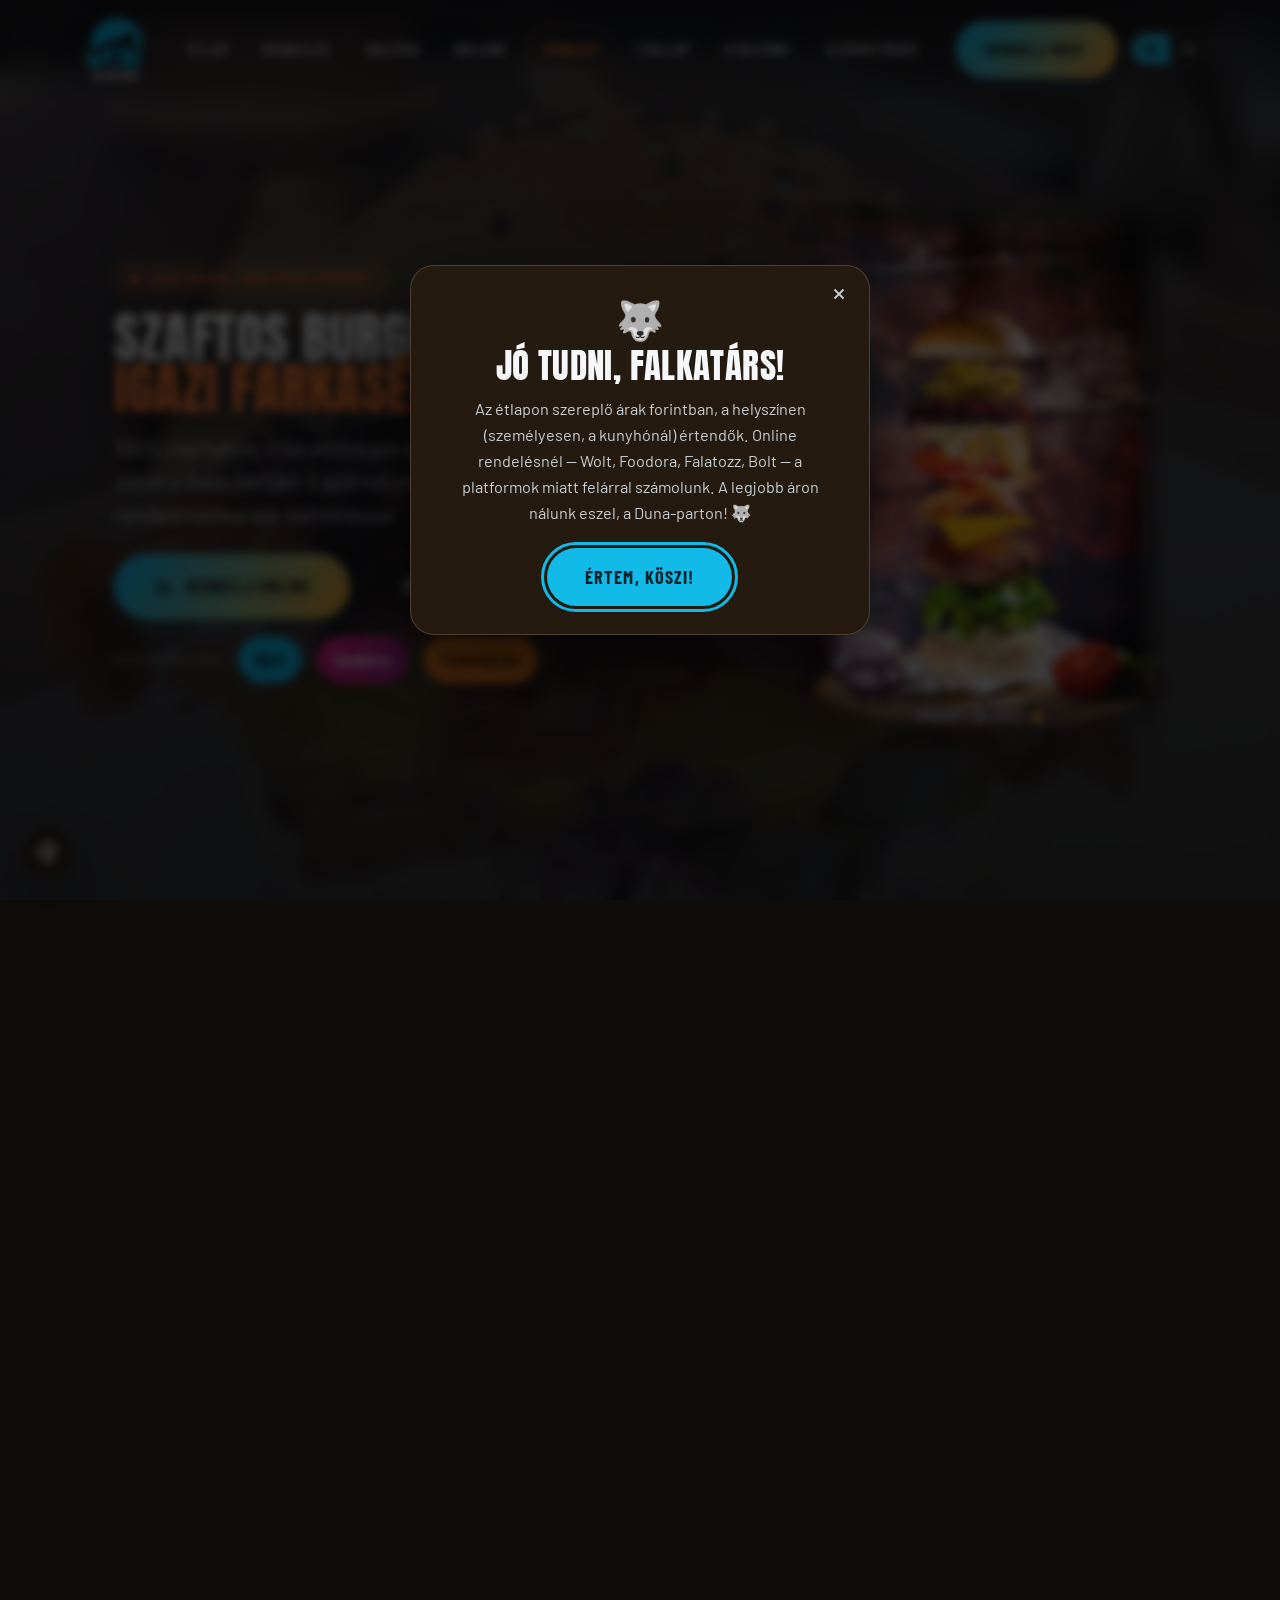
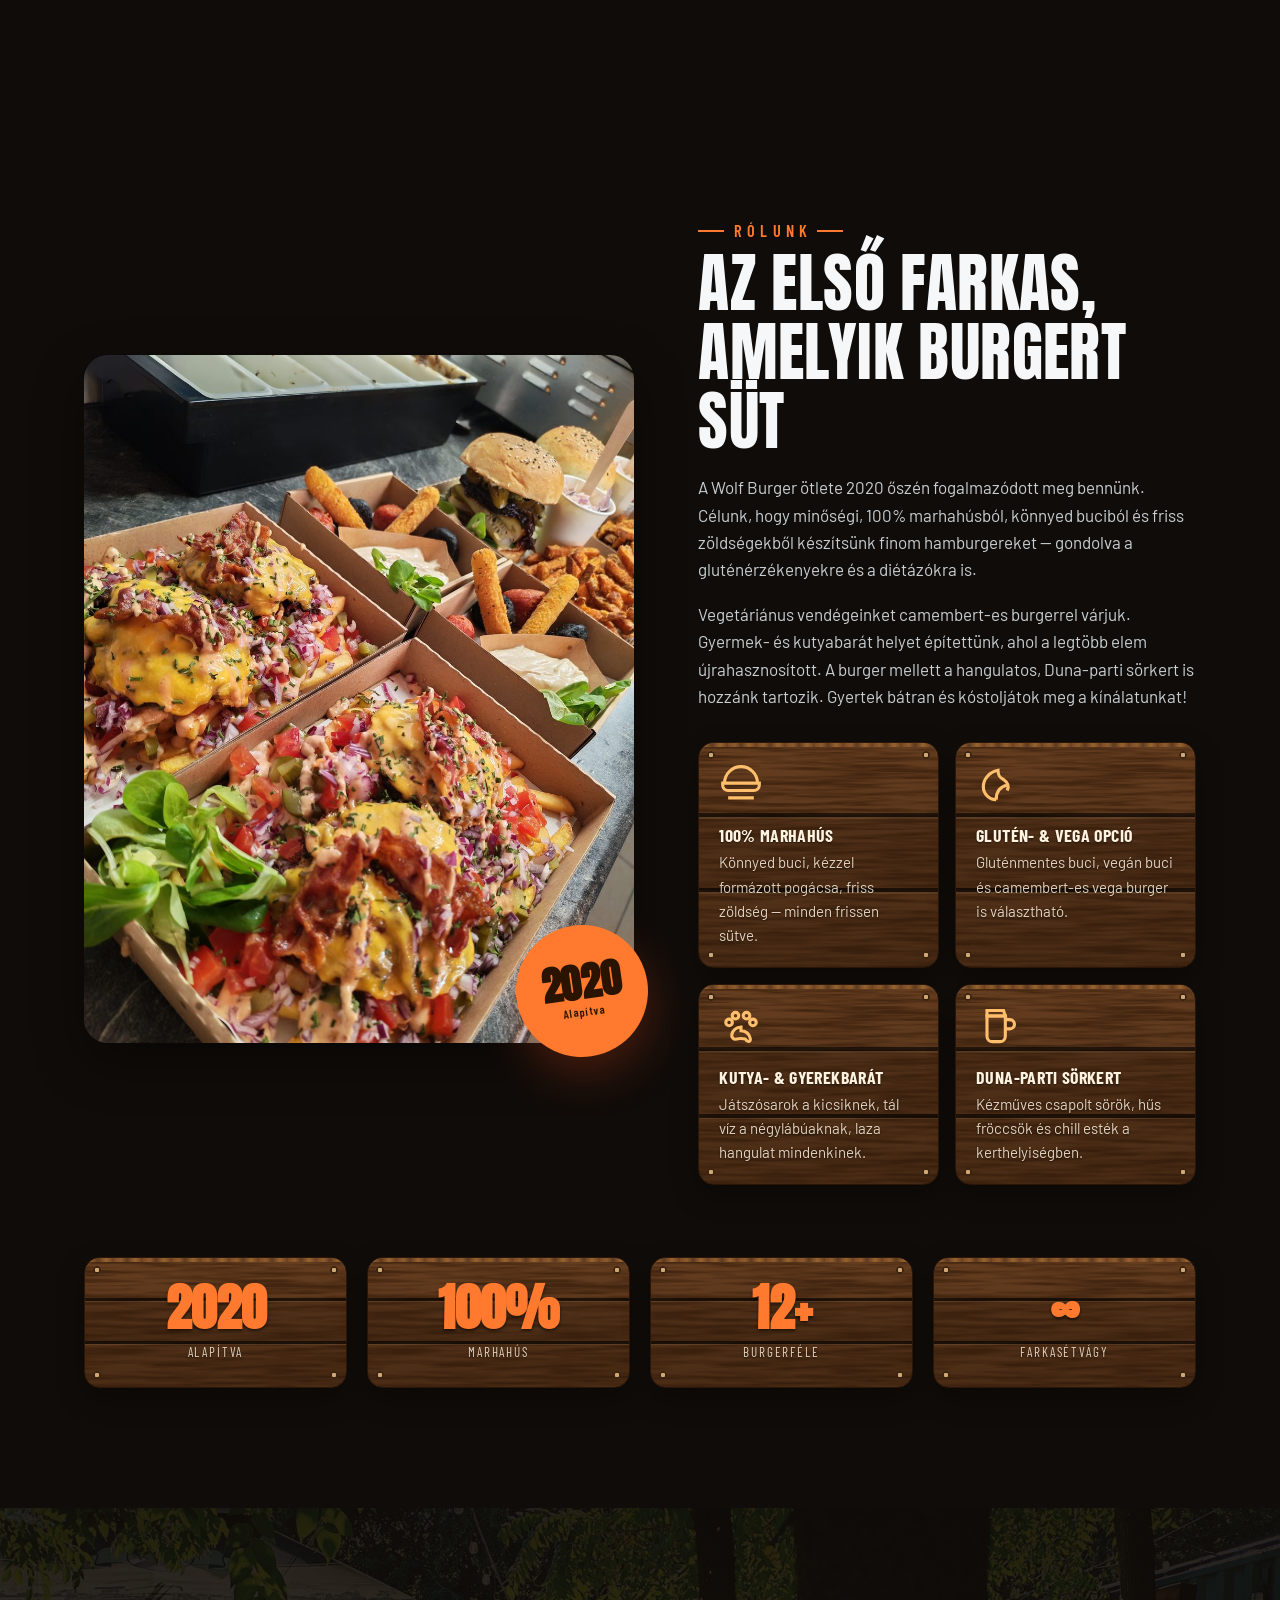
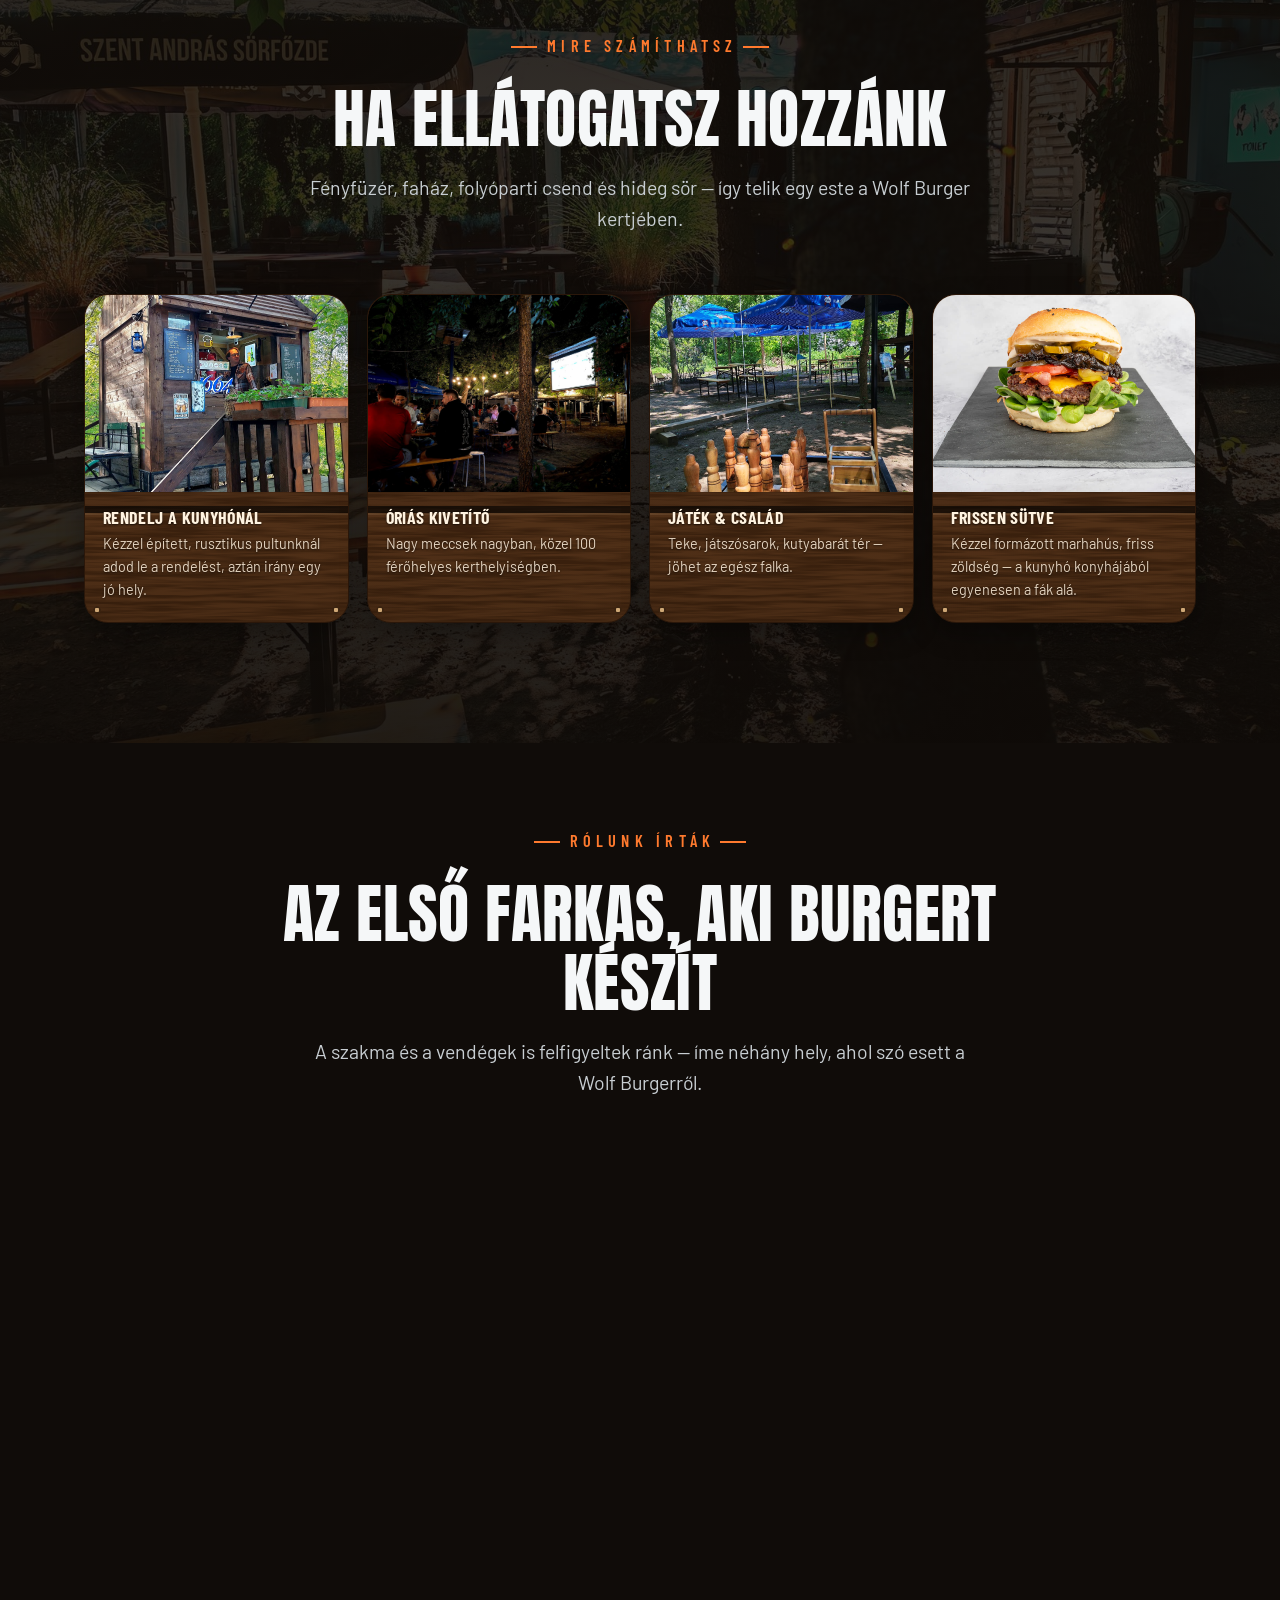
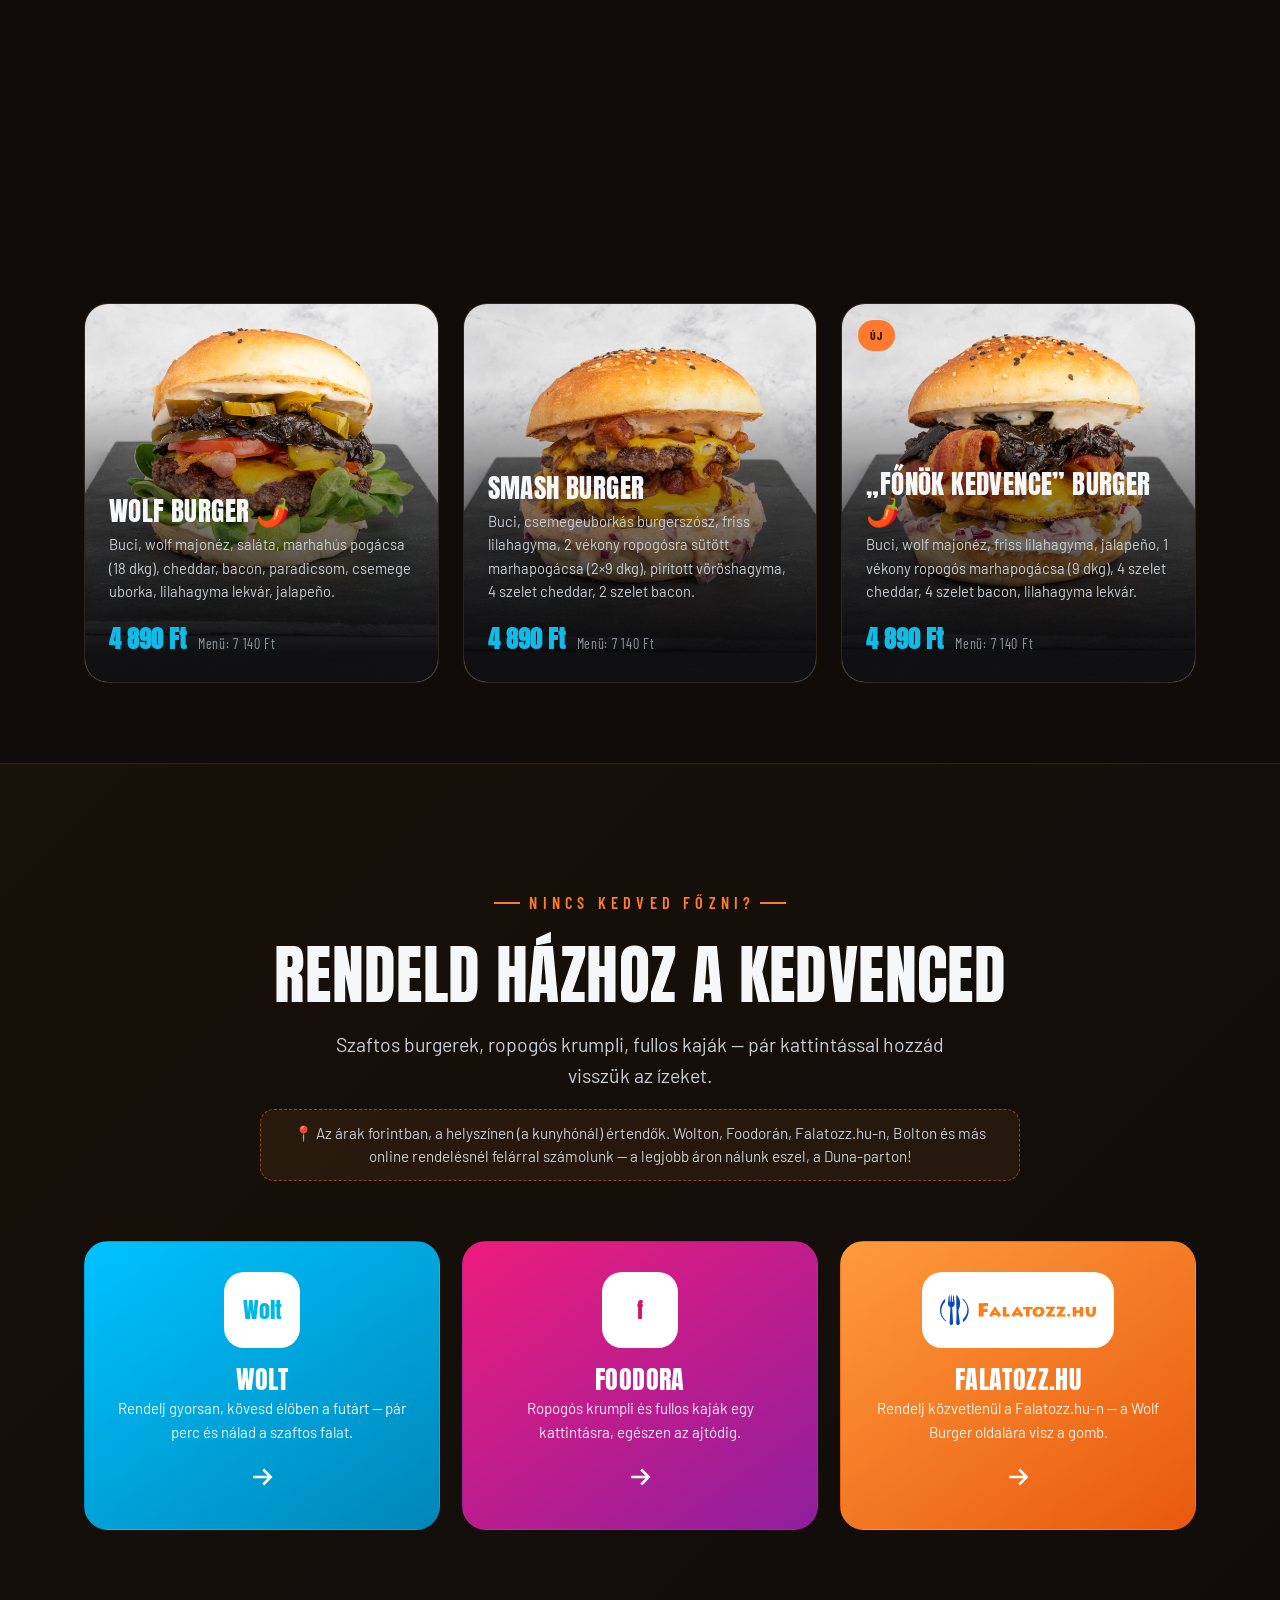
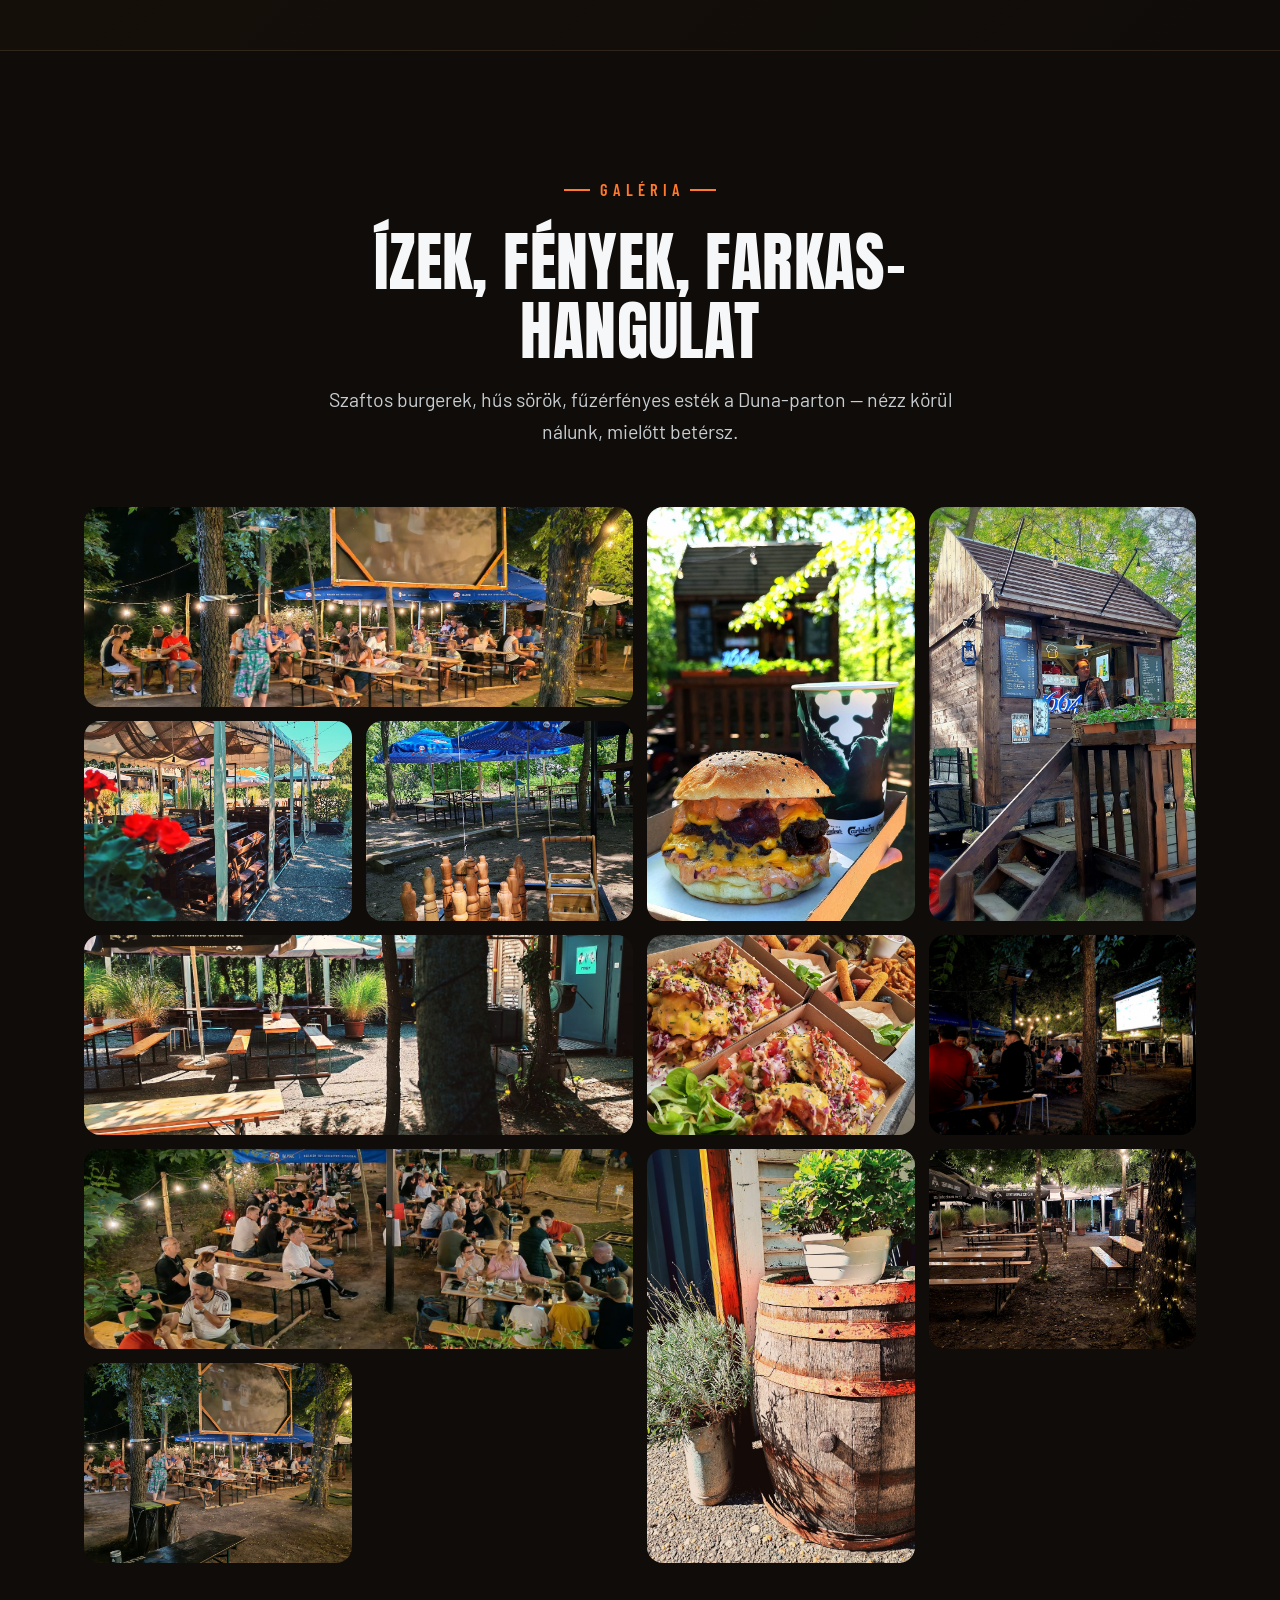
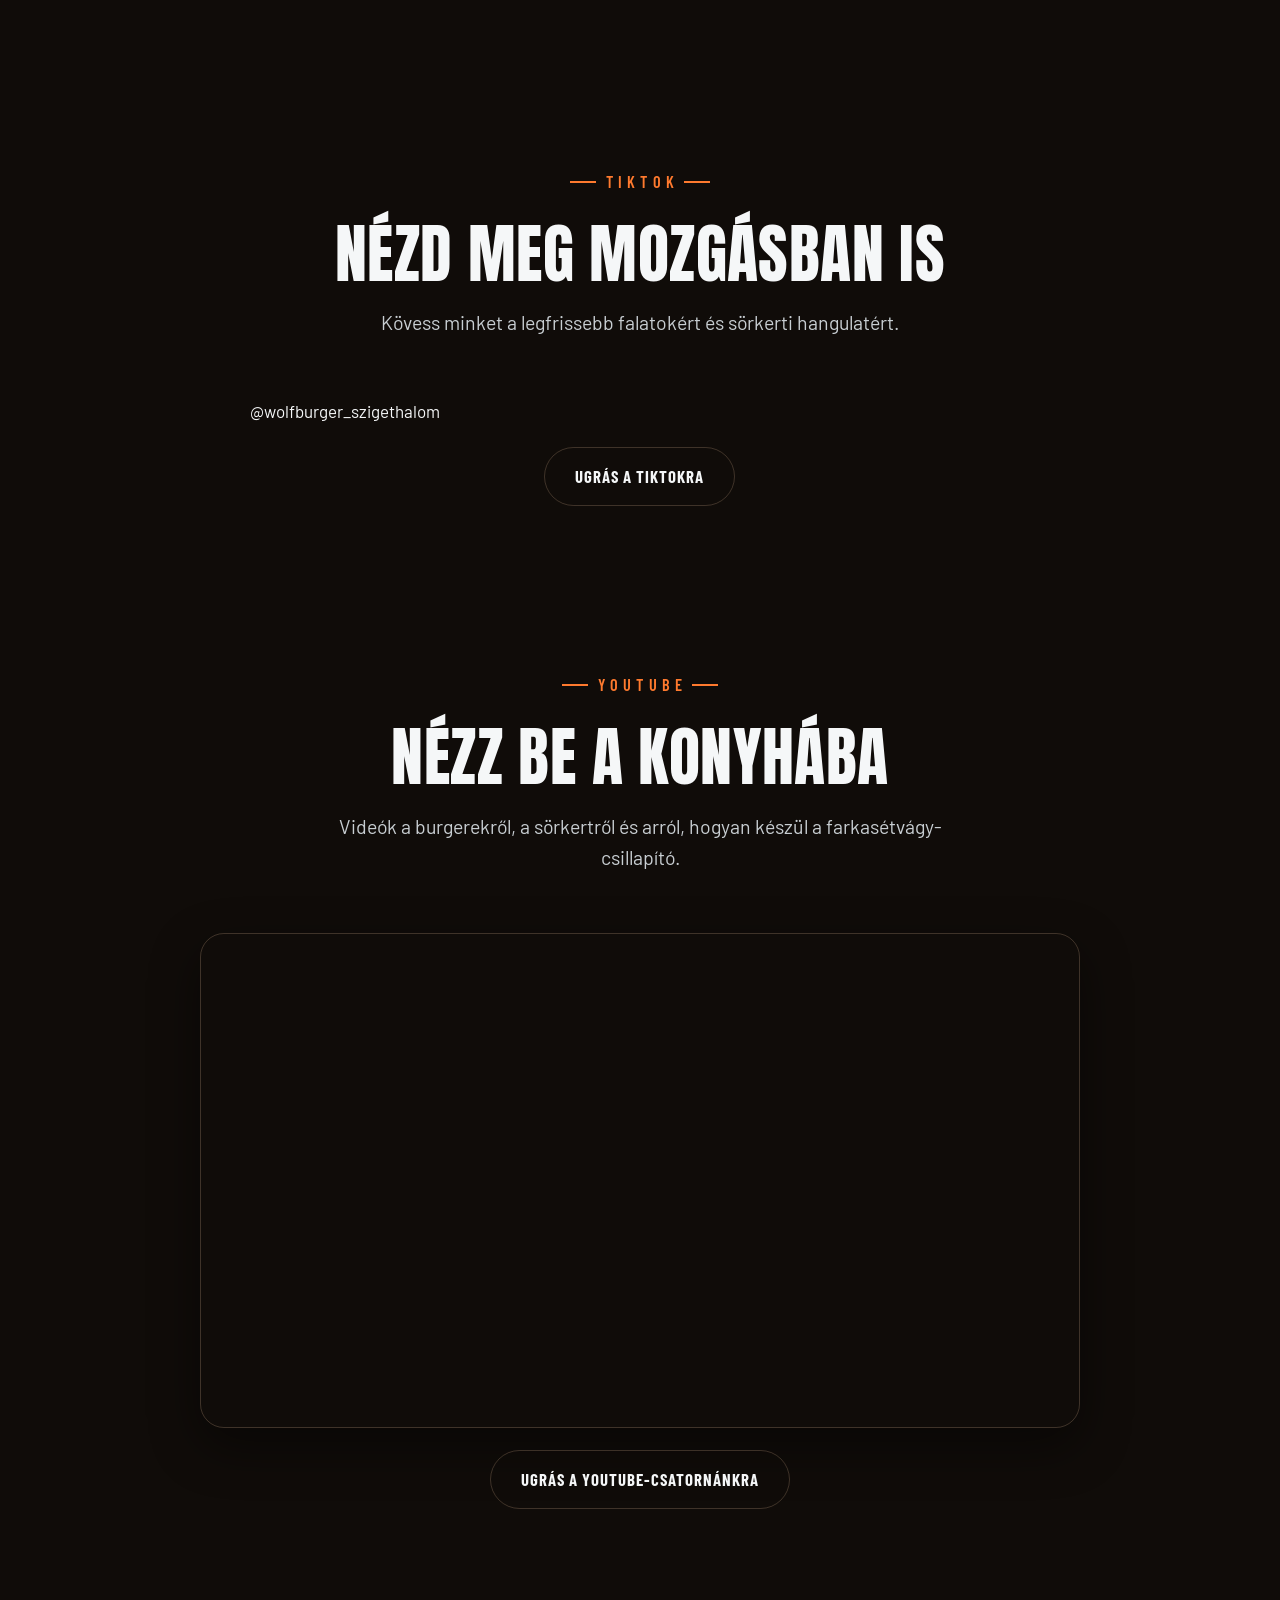
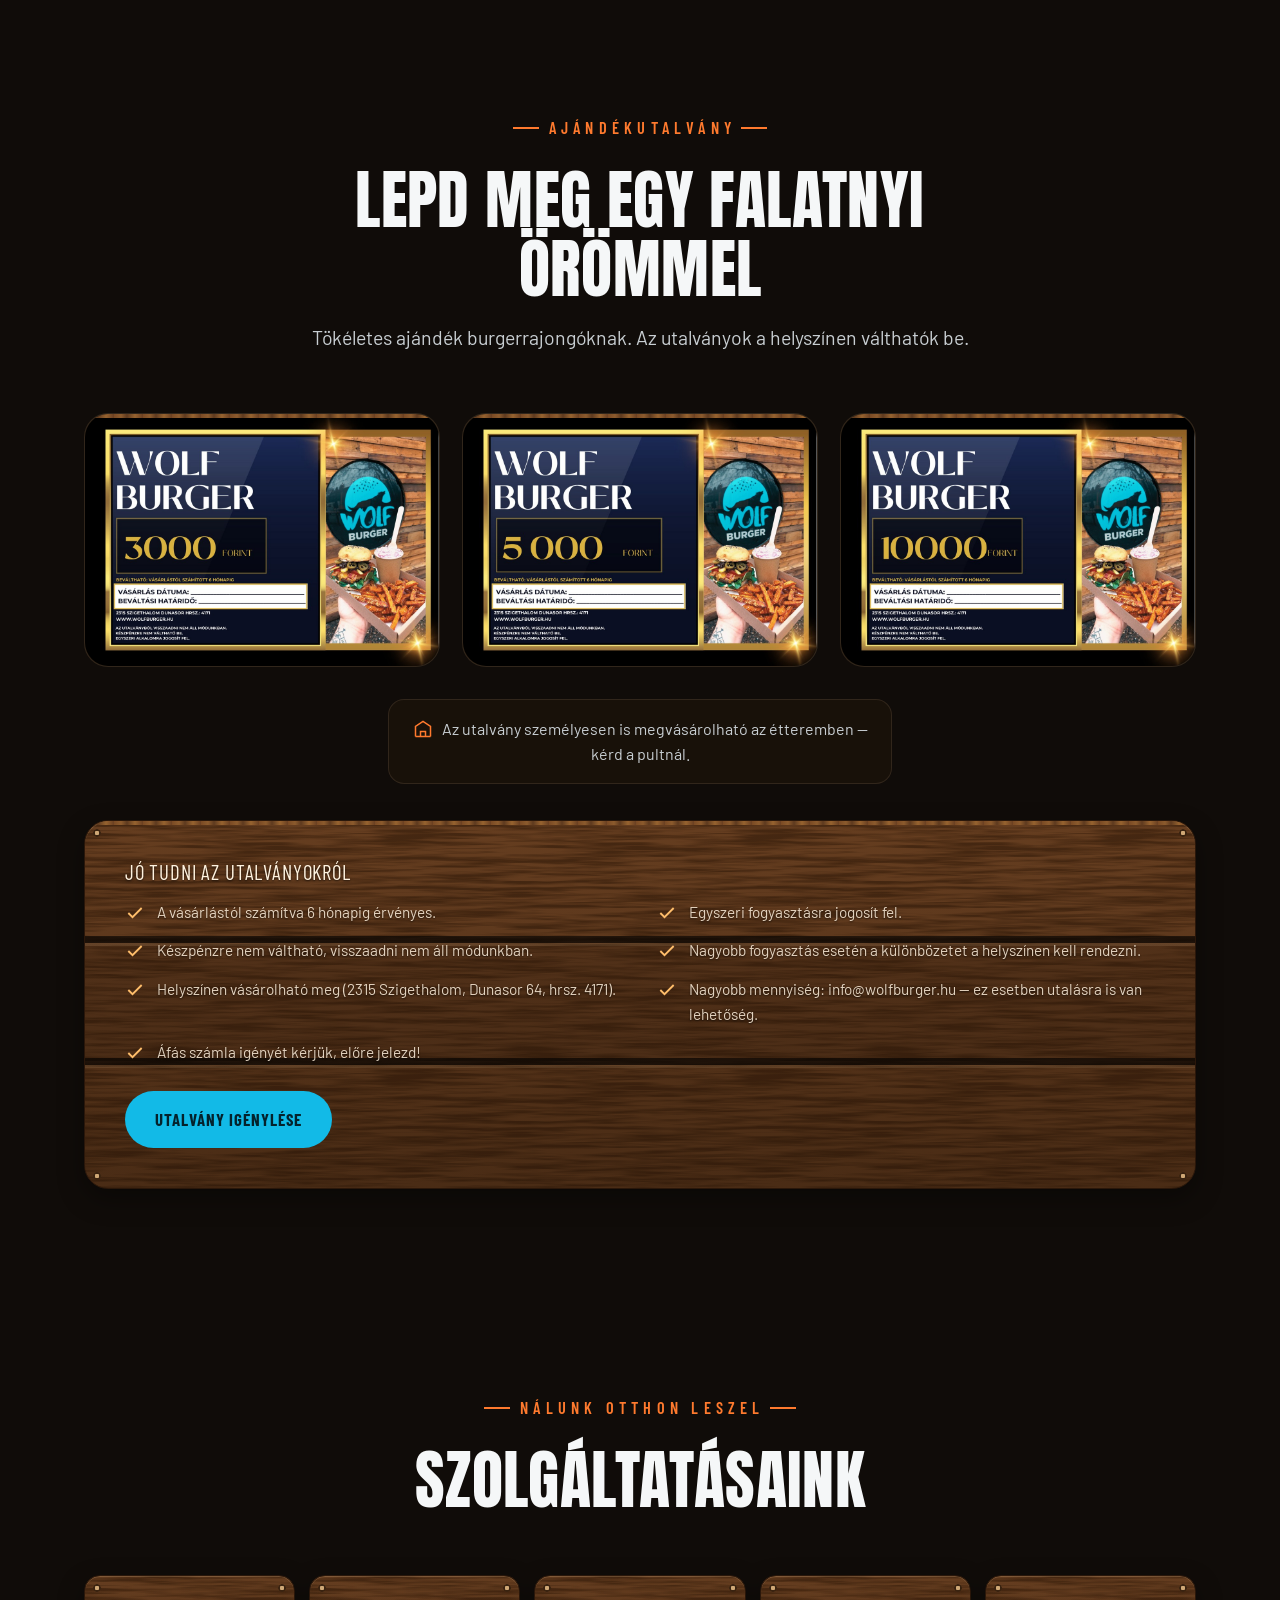
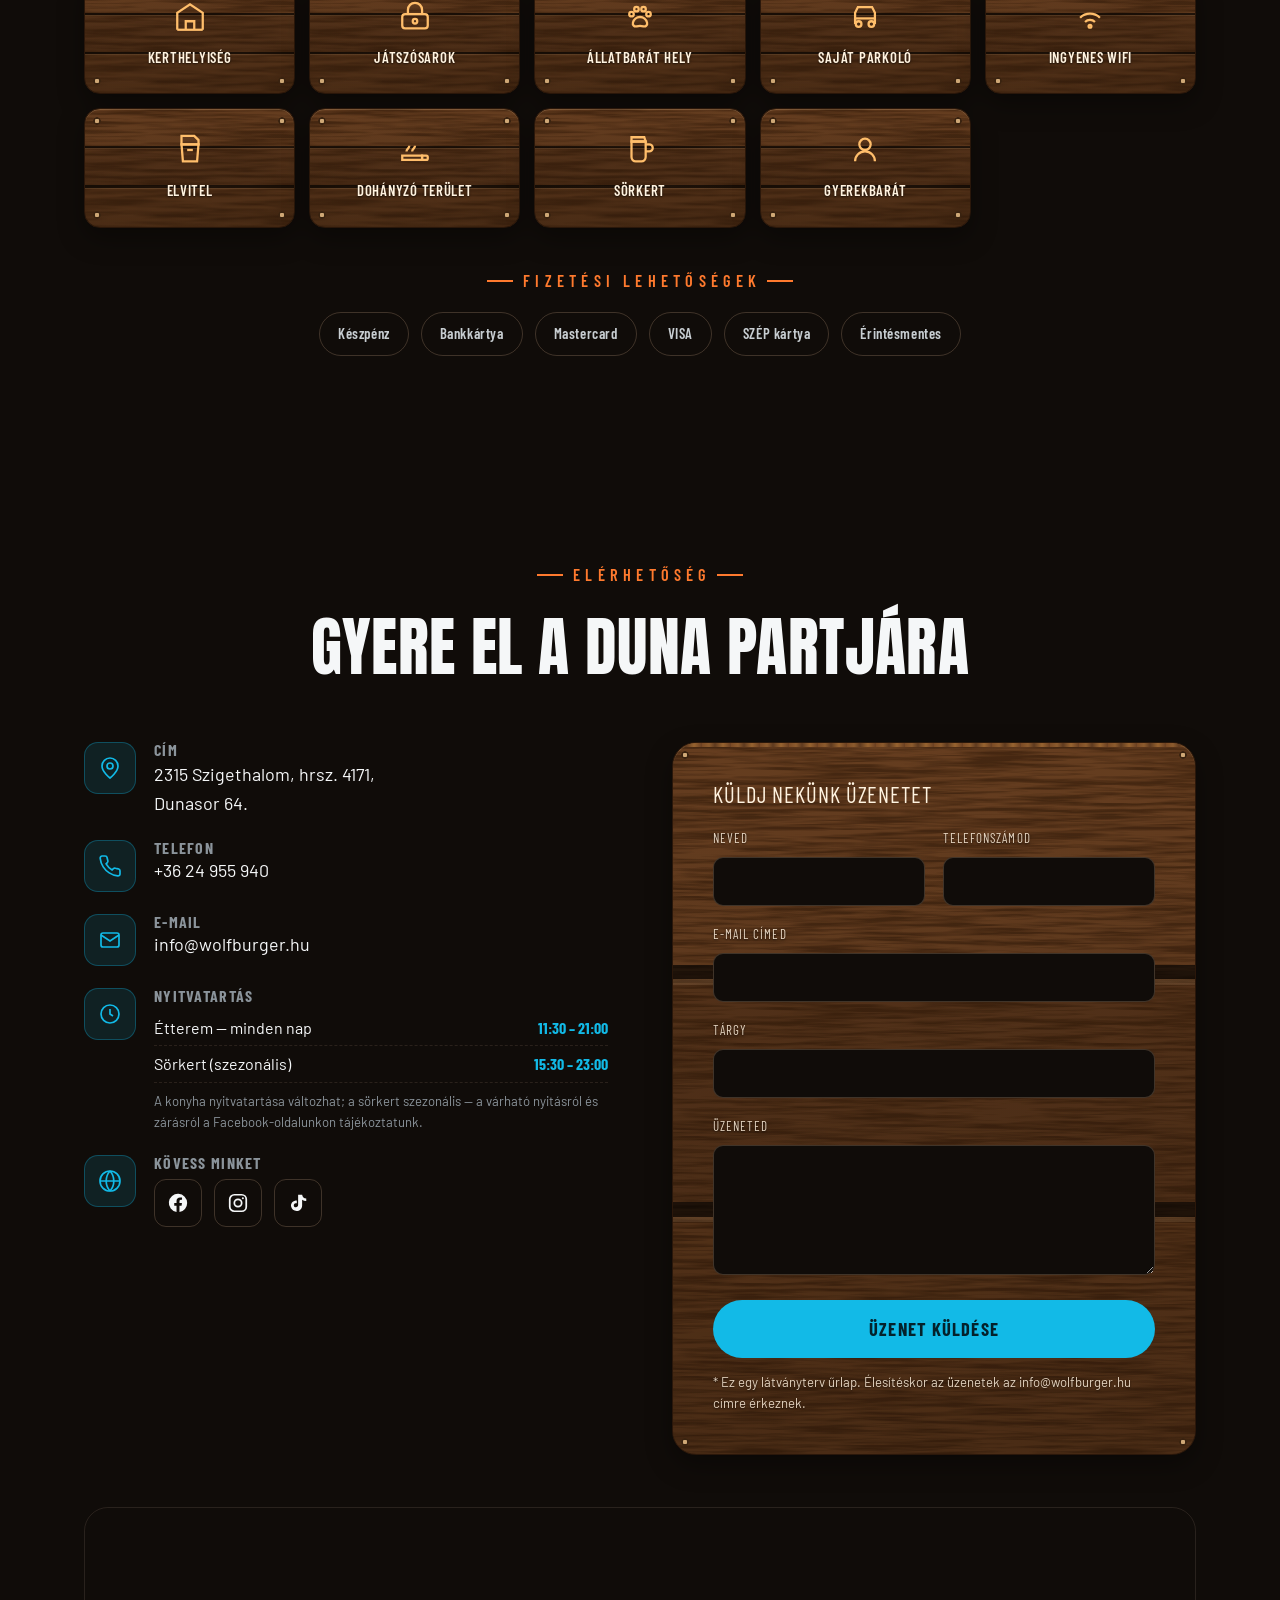
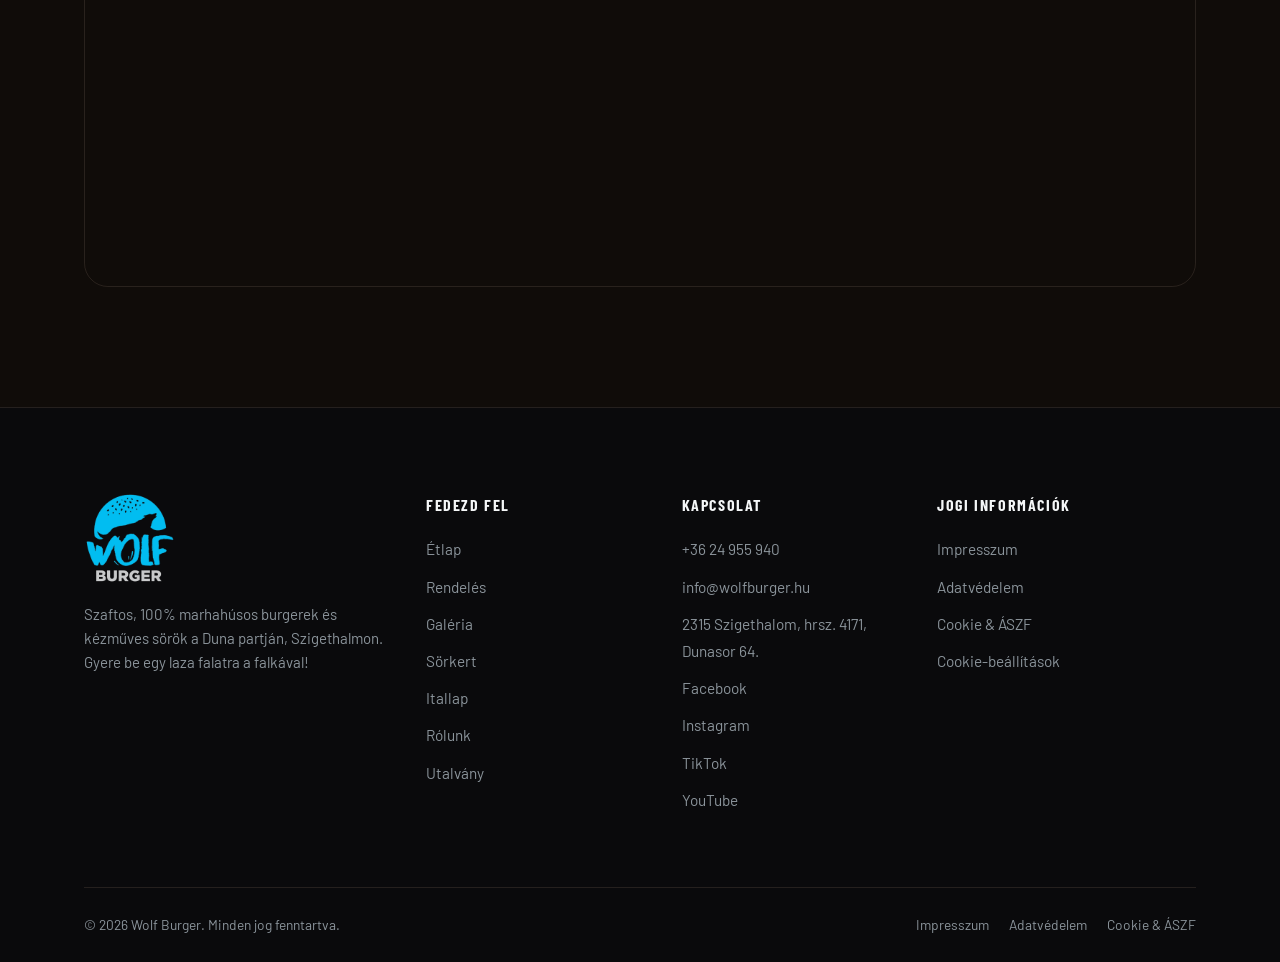
==== commit 883cb9cd: "Rólunk-kép (galériából), tápérték-cellák fa-hatással, cache-bélyeg v20 Co-Authored-By: Claude Sonnet" ====
--- a/index.html
+++ b/index.html
@@ -19,9 +19,9 @@
 <link rel="preconnect" href="https://fonts.googleapis.com">
 <link rel="preconnect" href="https://fonts.gstatic.com" crossorigin>
 <link href="https://fonts.googleapis.com/css2?family=Anton&family=Barlow:wght@400;500;600;700&family=Barlow+Condensed:wght@500;600;700&display=swap" rel="stylesheet">
-<link rel="stylesheet" href="assets/css/style.css?v=19">
-<link rel="stylesheet" href="assets/css/theme.css?v=19">
-<script src="assets/js/theme.js?v=19"></script>
+<link rel="stylesheet" href="assets/css/style.css?v=20">
+<link rel="stylesheet" href="assets/css/theme.css?v=20">
+<script src="assets/js/theme.js?v=20"></script>
 
 <script type="application/ld+json">
 {
@@ -120,7 +120,7 @@
 <section class="section" id="about">
   <div class="container about__grid">
     <div class="about__media reveal reveal--scale">
-      <img src="assets/img/gallery/rendelo-kunyho.jpg" alt="A Wolf Burger rusztikus rendelő kunyhója a sörkertben">
+      <img src="assets/img/gallery/tal-valogatas.jpg" alt="Wolf Burger tálak és burger frissen, kartondobozban" style="object-position:center 40%">
       <div class="badge-year"><b>2020</b><small data-i18n="stat1">Alapítva</small></div>
     </div>
     <div class="about__text">
@@ -506,11 +506,11 @@
   <button class="theme-opt" data-theme-set="3"><span class="theme-swatch sw3"></span><span data-i18n="theme_3">Tűz &amp; fa</span></button>
 </div>
 
-<script src="assets/js/menu-data.js?v=19"></script>
-<script src="assets/js/i18n.js?v=19"></script>
-<script src="assets/js/main.js?v=19"></script>
-<script src="assets/js/notice.js?v=19"></script>
-<script src="assets/js/youtube.js?v=19"></script>
-<script src="assets/js/hero-scrub.js?v=19"></script>
+<script src="assets/js/menu-data.js?v=20"></script>
+<script src="assets/js/i18n.js?v=20"></script>
+<script src="assets/js/main.js?v=20"></script>
+<script src="assets/js/notice.js?v=20"></script>
+<script src="assets/js/youtube.js?v=20"></script>
+<script src="assets/js/hero-scrub.js?v=20"></script>
 </body>
 </html>
--- a/assets/css/theme.css
+++ b/assets/css/theme.css
@@ -276,7 +276,7 @@
   --wood-size:auto,auto,auto,auto,100% 100%,100% 100%,360px 240px,100% 100%;
   --wood-ink:#fff3e0; --wood-ink-2:rgba(255,240,220,.86); --wood-accent:#ffbe6b;
 }
-.value,.stat,.svc,.sk-feature,.sorlap-info__item,.exp-card,.press-card,.pcard,.voucher-rules,.form{
+.value,.stat,.svc,.sk-feature,.sorlap-info__item,.exp-card,.press-card,.pcard,.voucher-rules,.form,.nutri-cell{
   position:relative;isolation:isolate;
   color:var(--wood-ink);
   border:1px solid #2a170a;
@@ -293,3 +293,7 @@
 .press-card em{color:#ffd9a0}
 .pcard__name{color:var(--wood-ink);text-shadow:0 1px 2px rgba(0,0,0,.6)}
 .pcard__media,.press-card__img{background:#2a170a}
+
+.nutri-cell b{color:var(--wood-ink);text-shadow:0 1px 2px rgba(0,0,0,.6)}
+.nutri-cell.kcal b{color:var(--wood-accent)}
+.nutri-cell span{color:var(--wood-ink-2)}
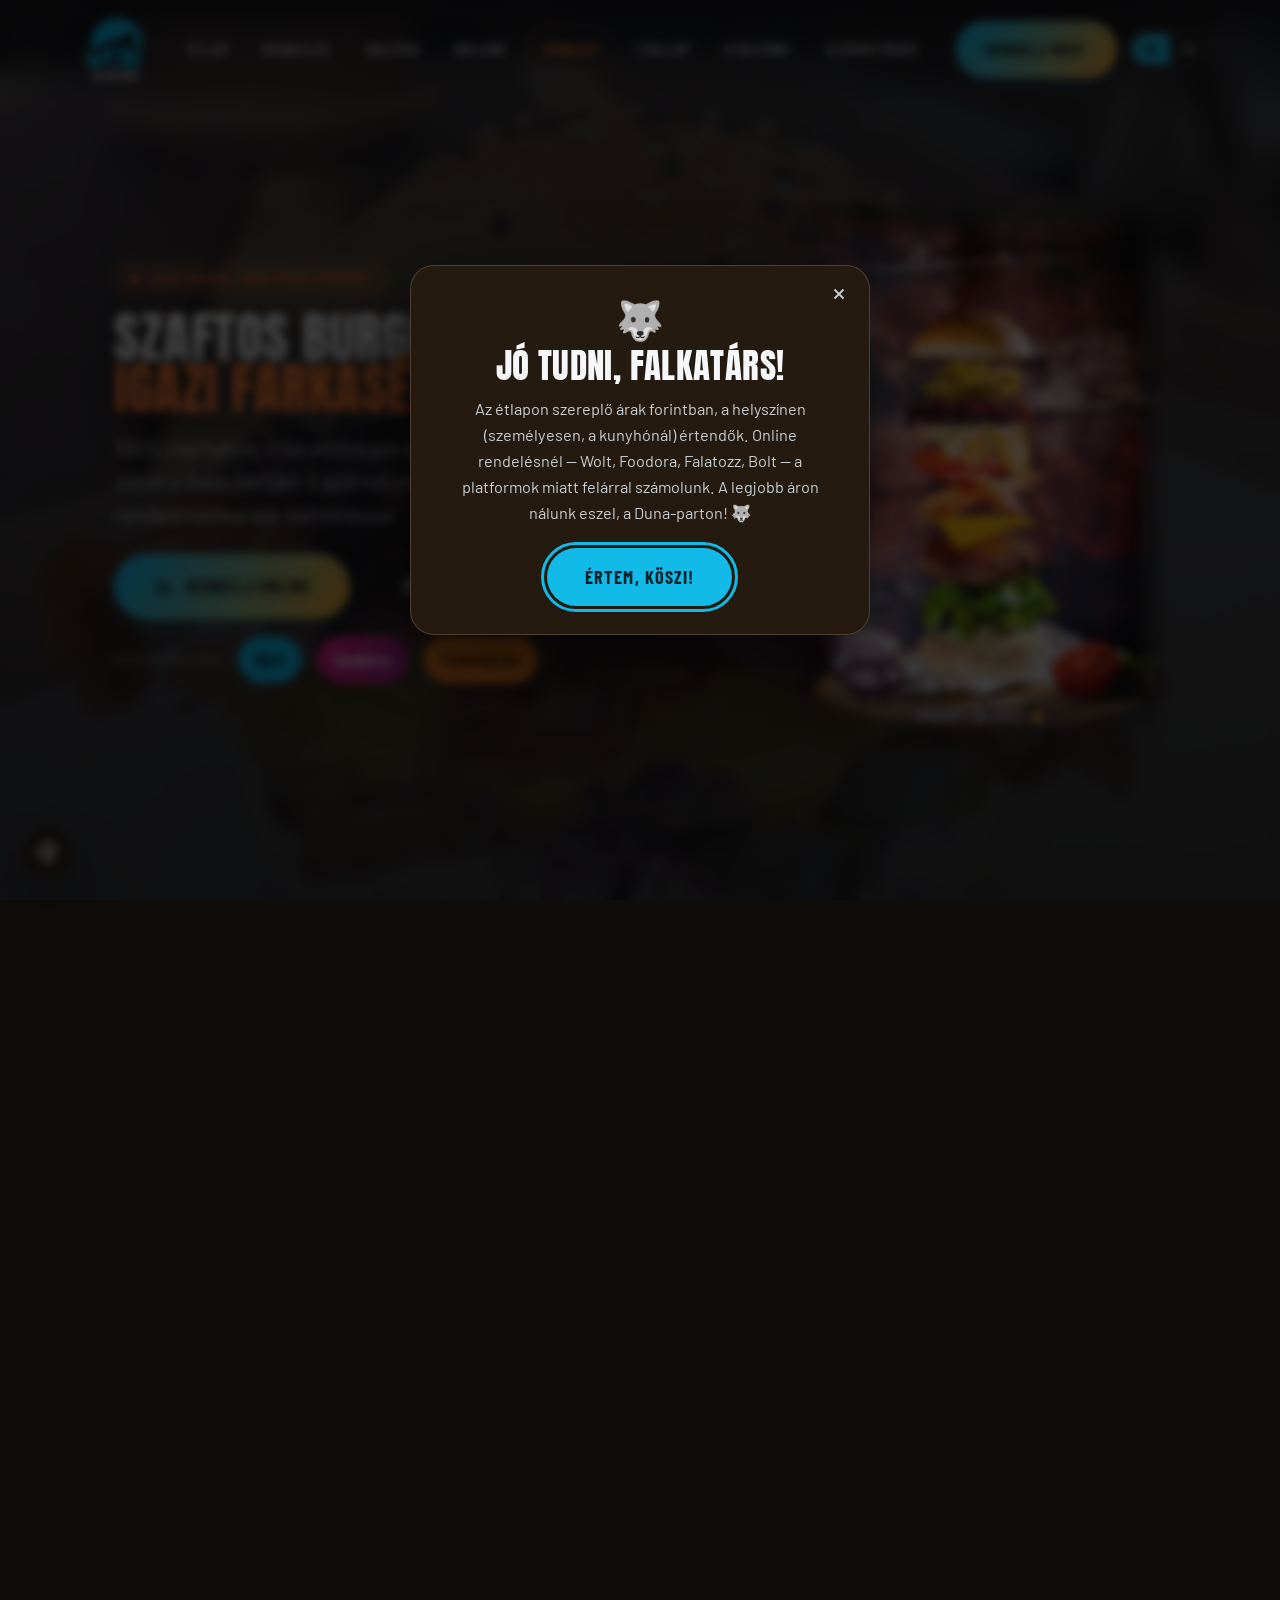
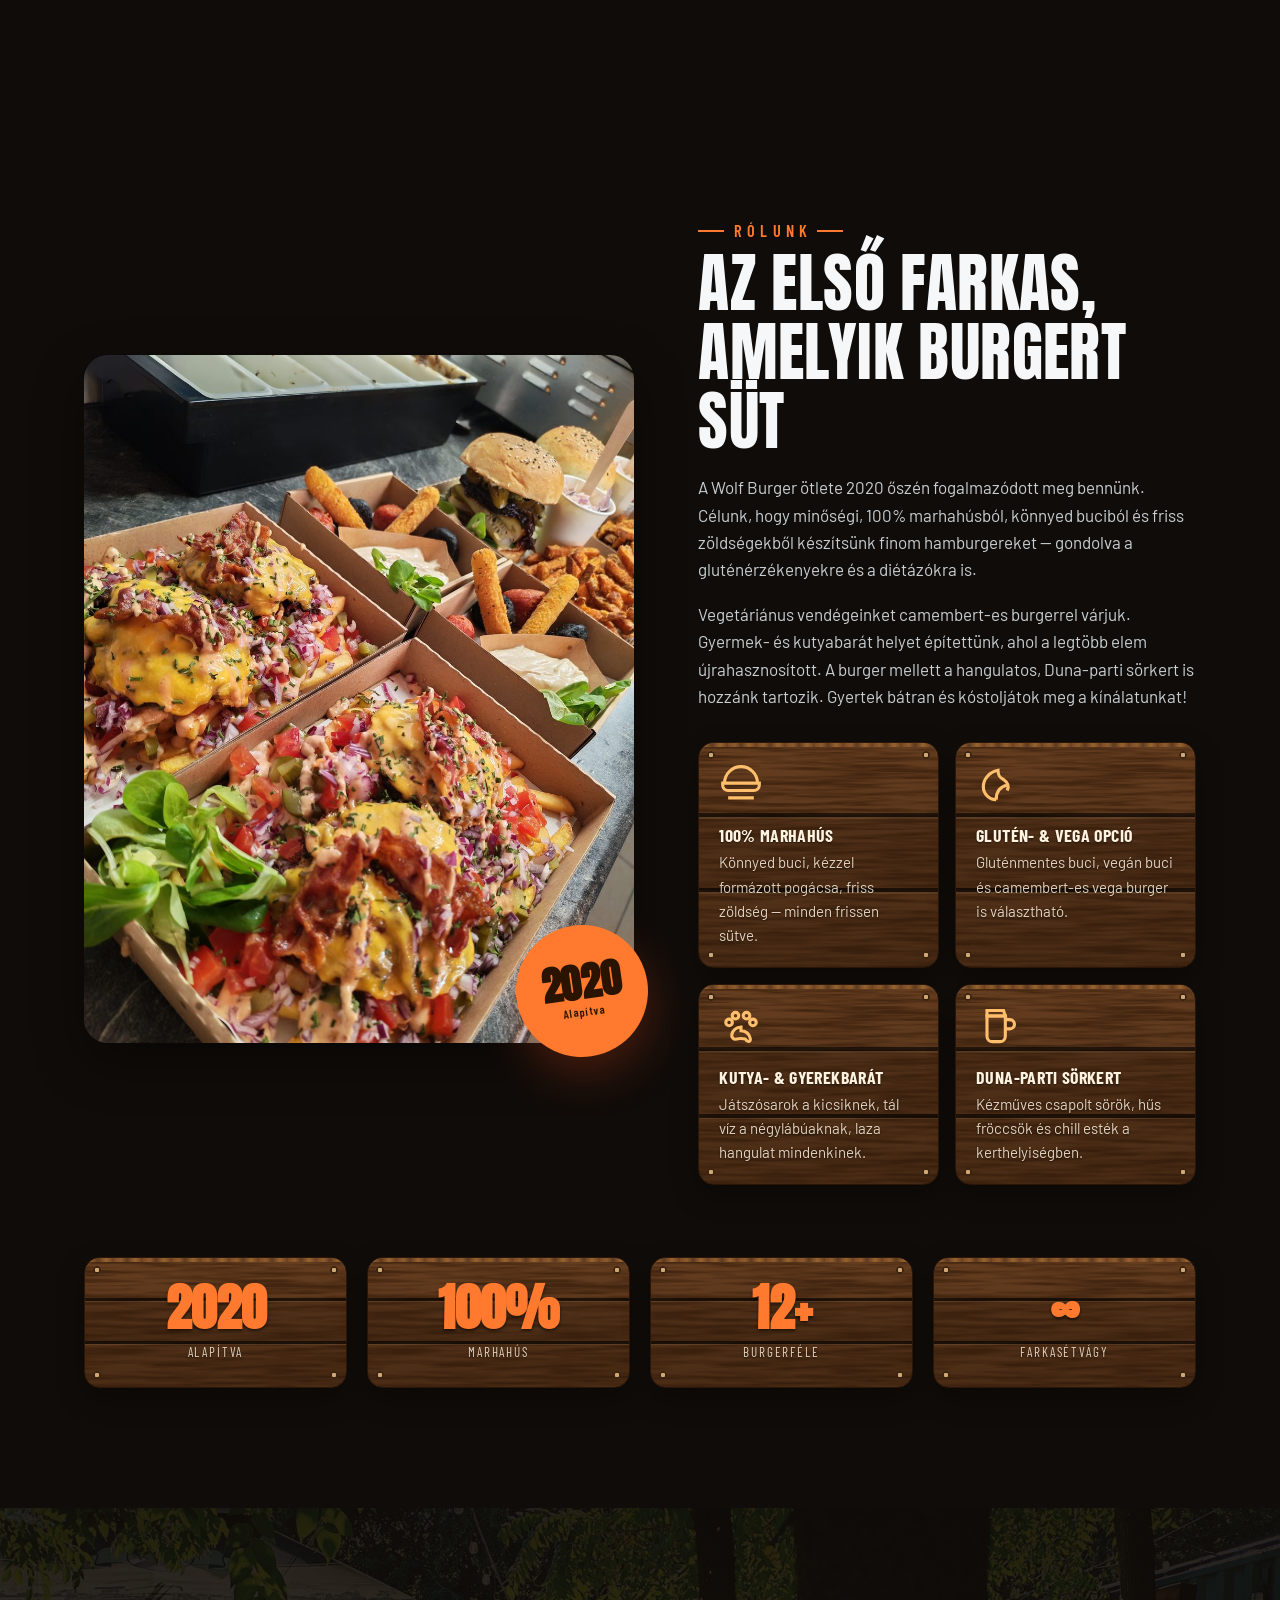
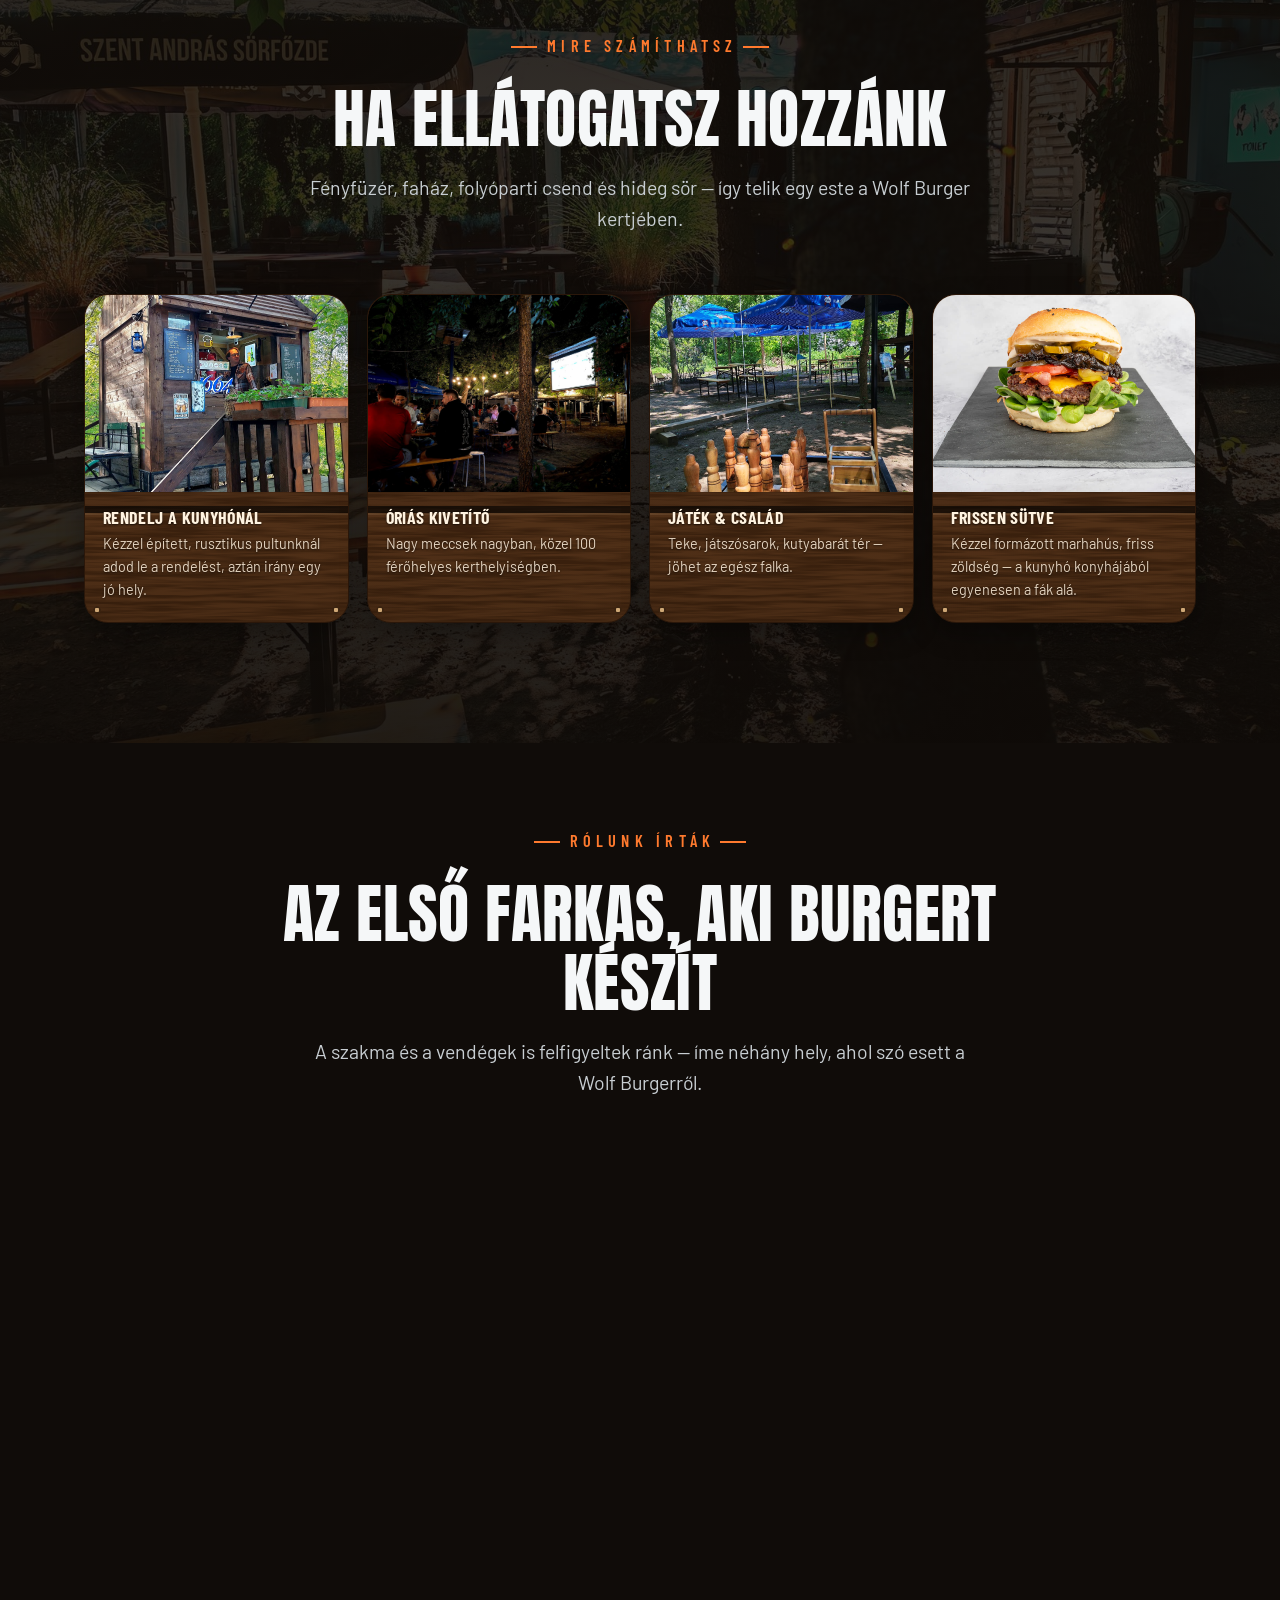
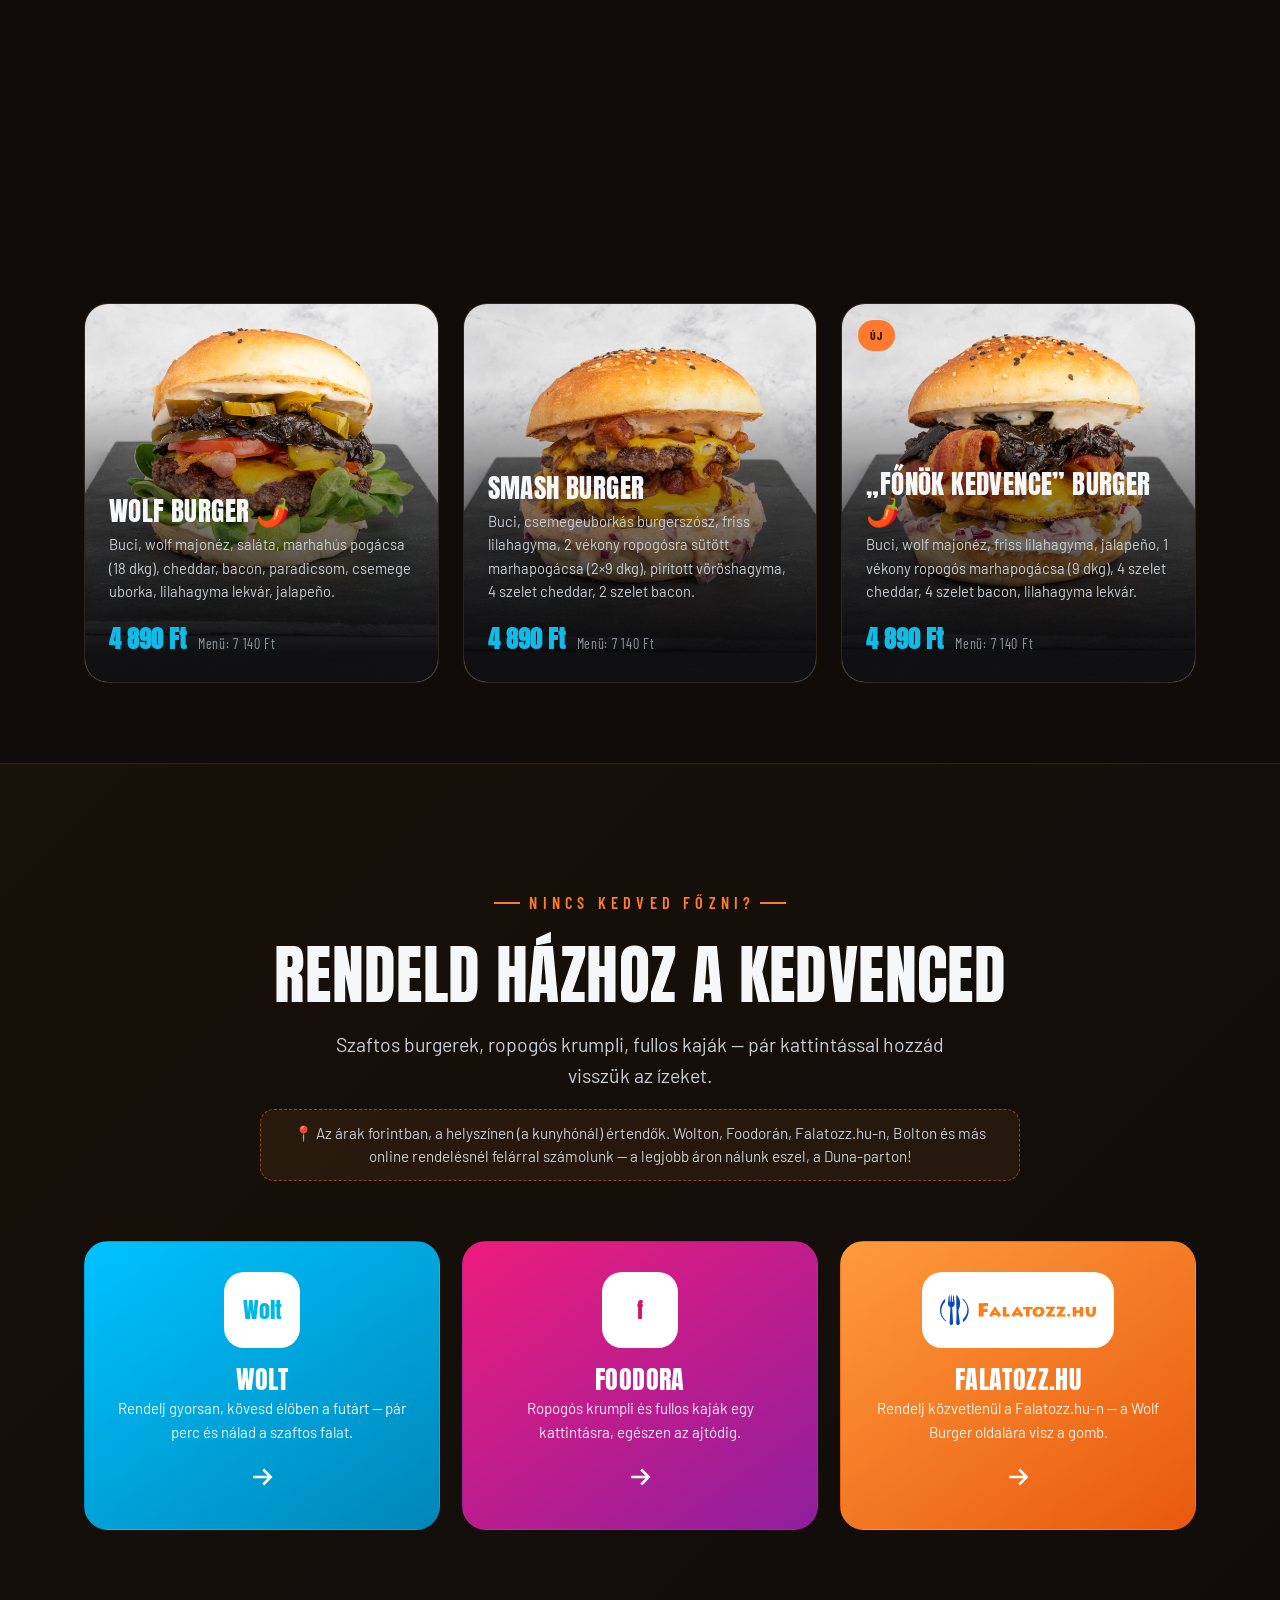
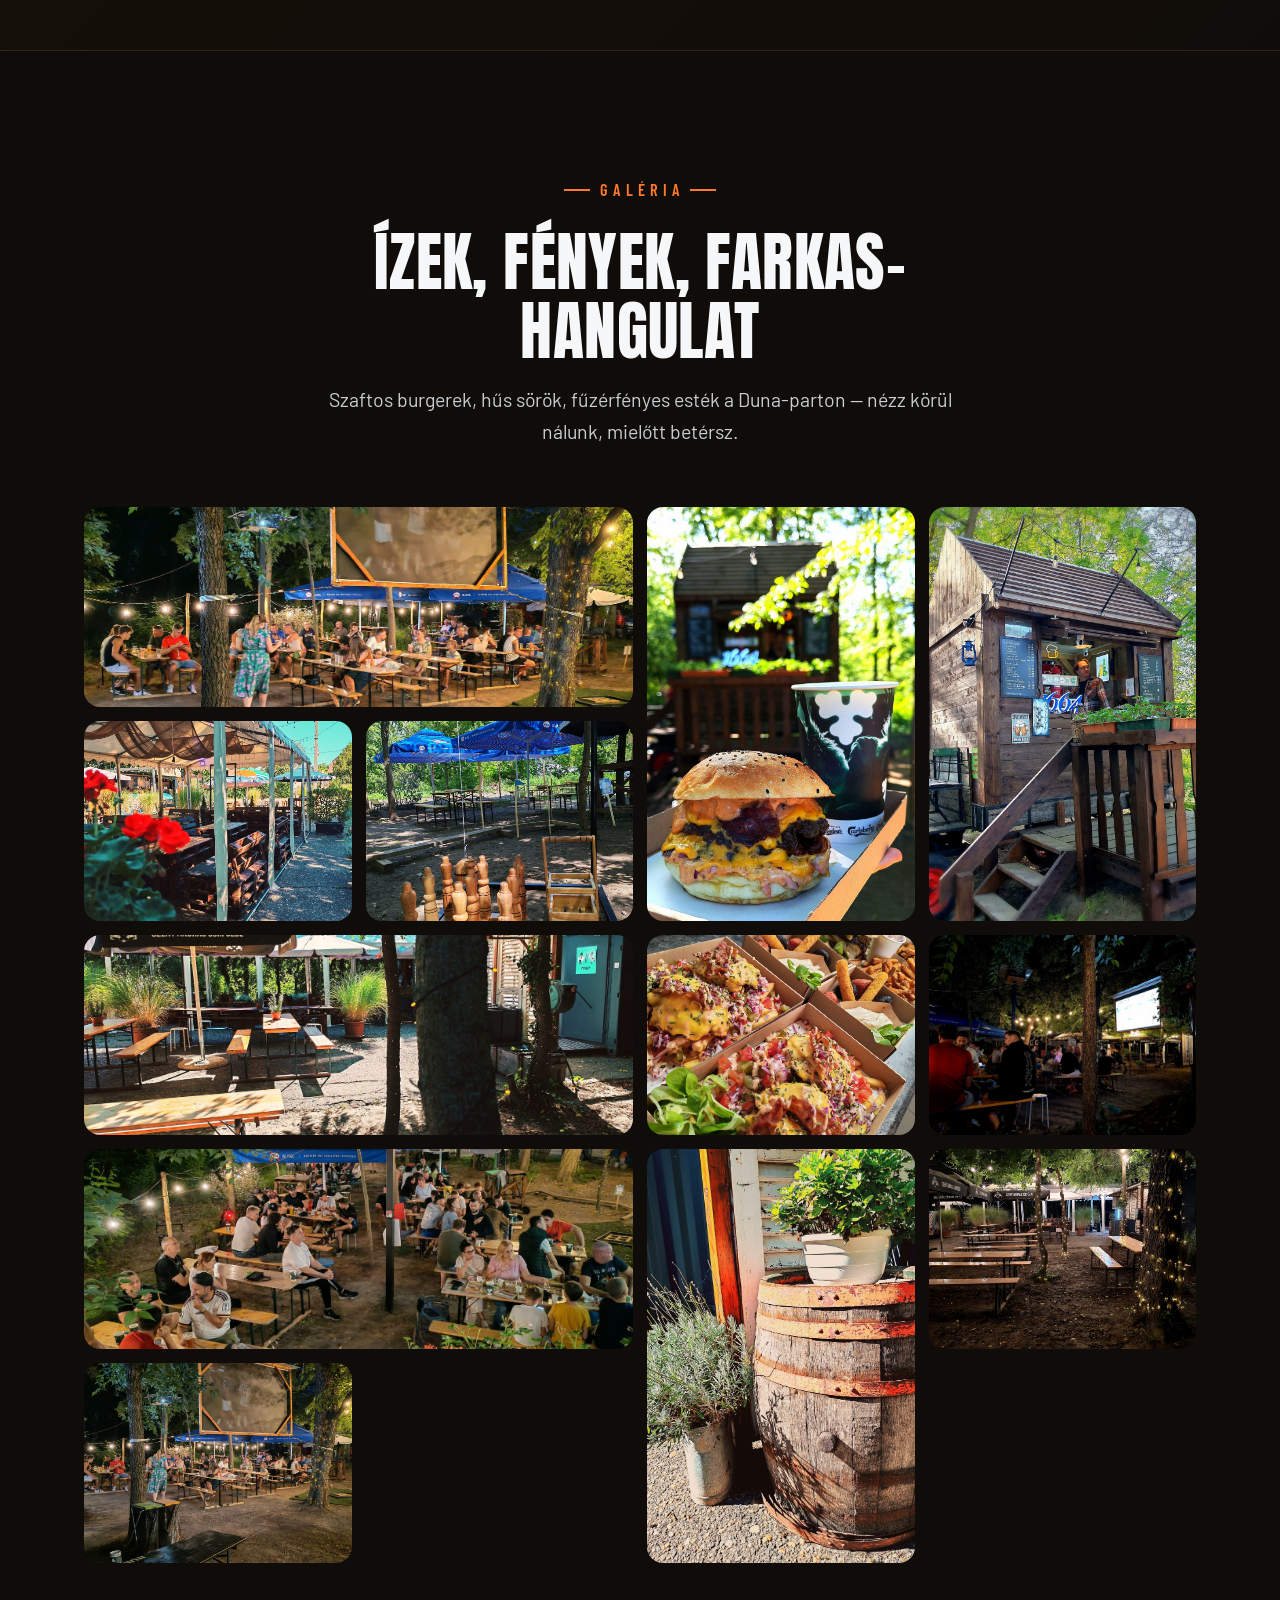
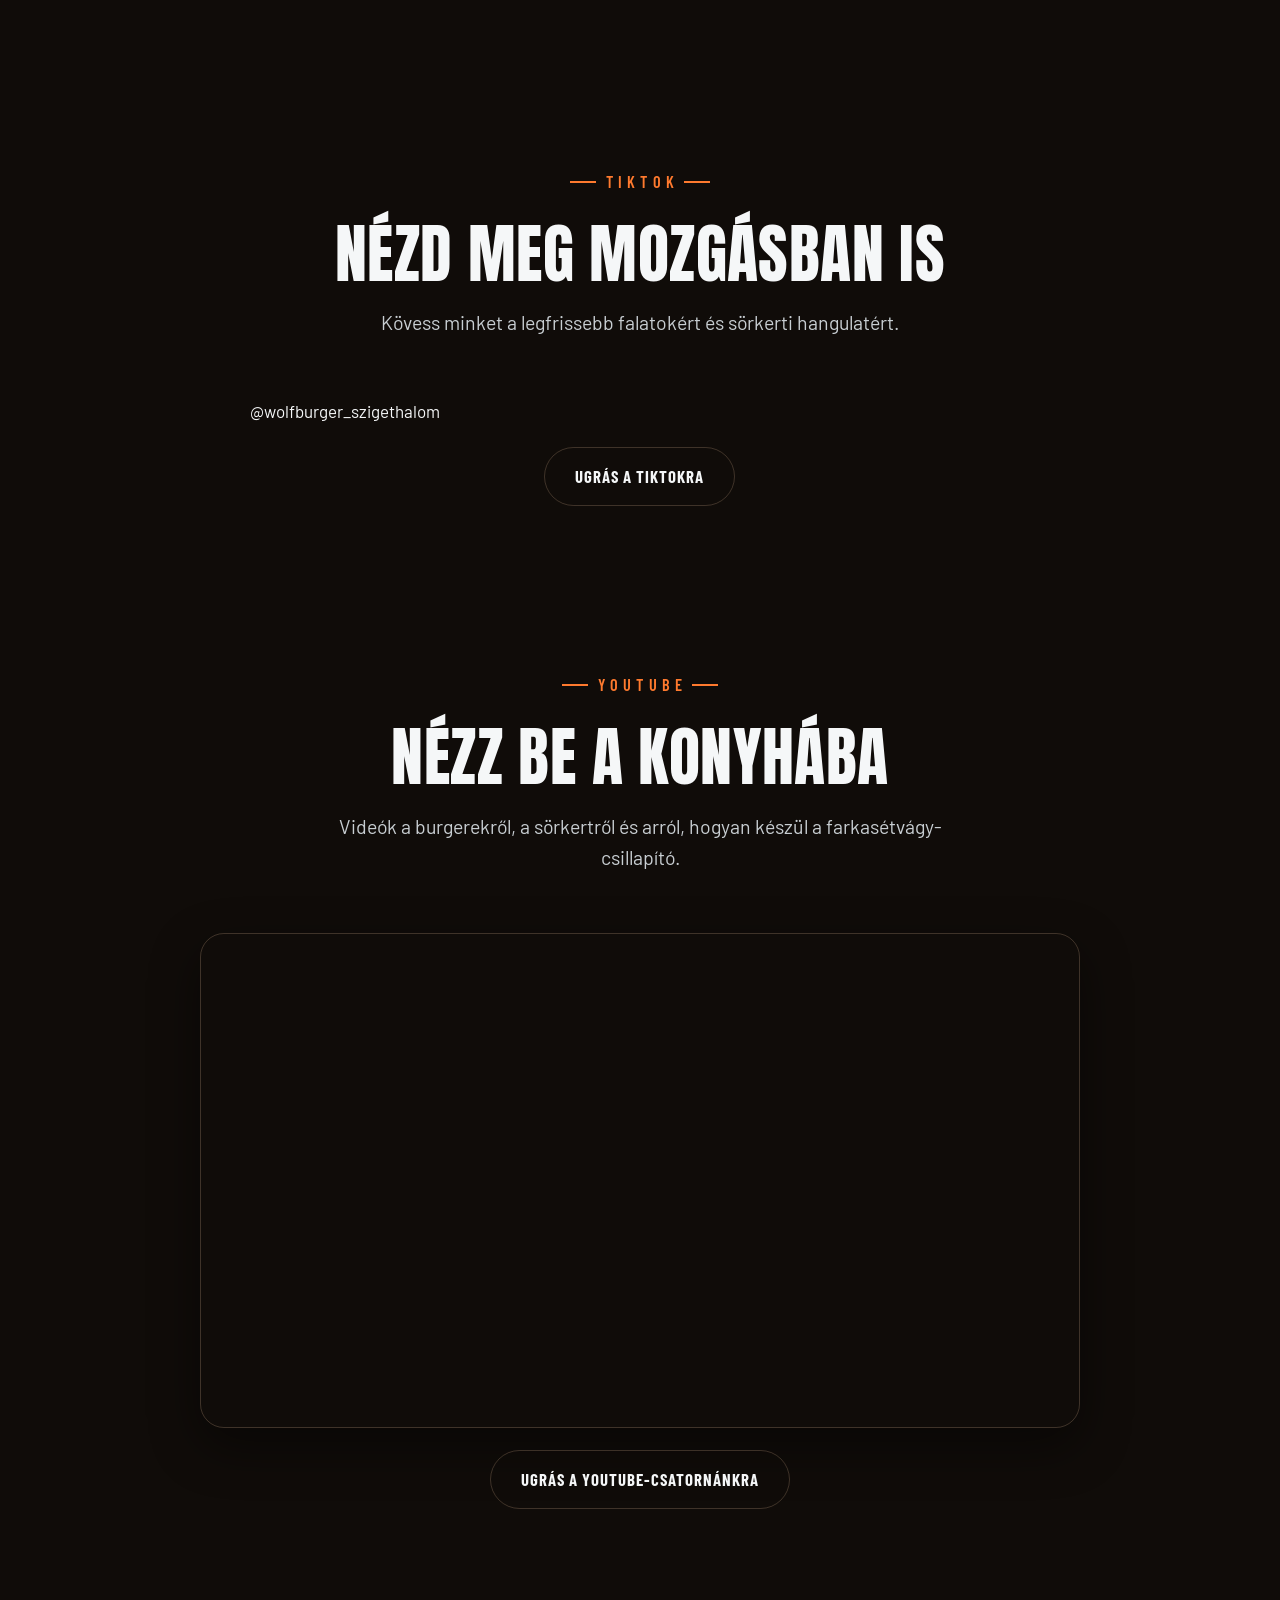
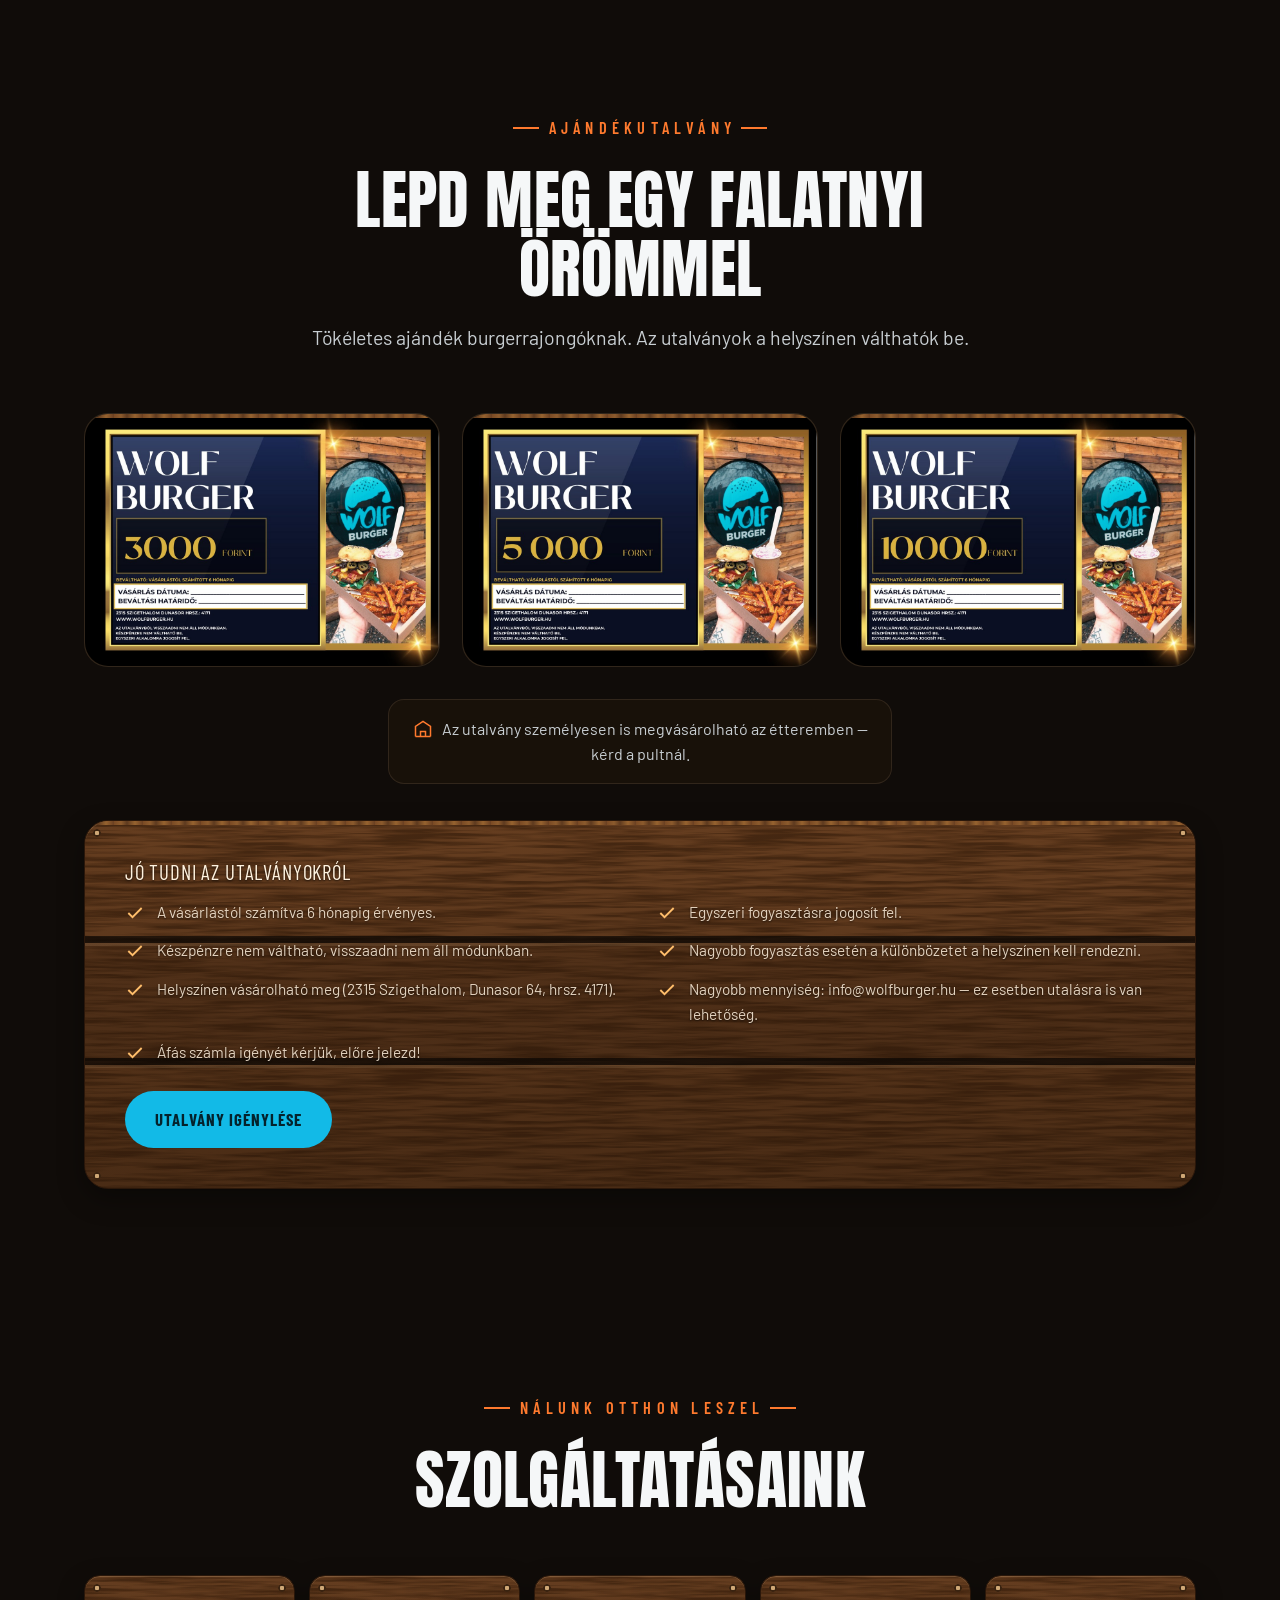
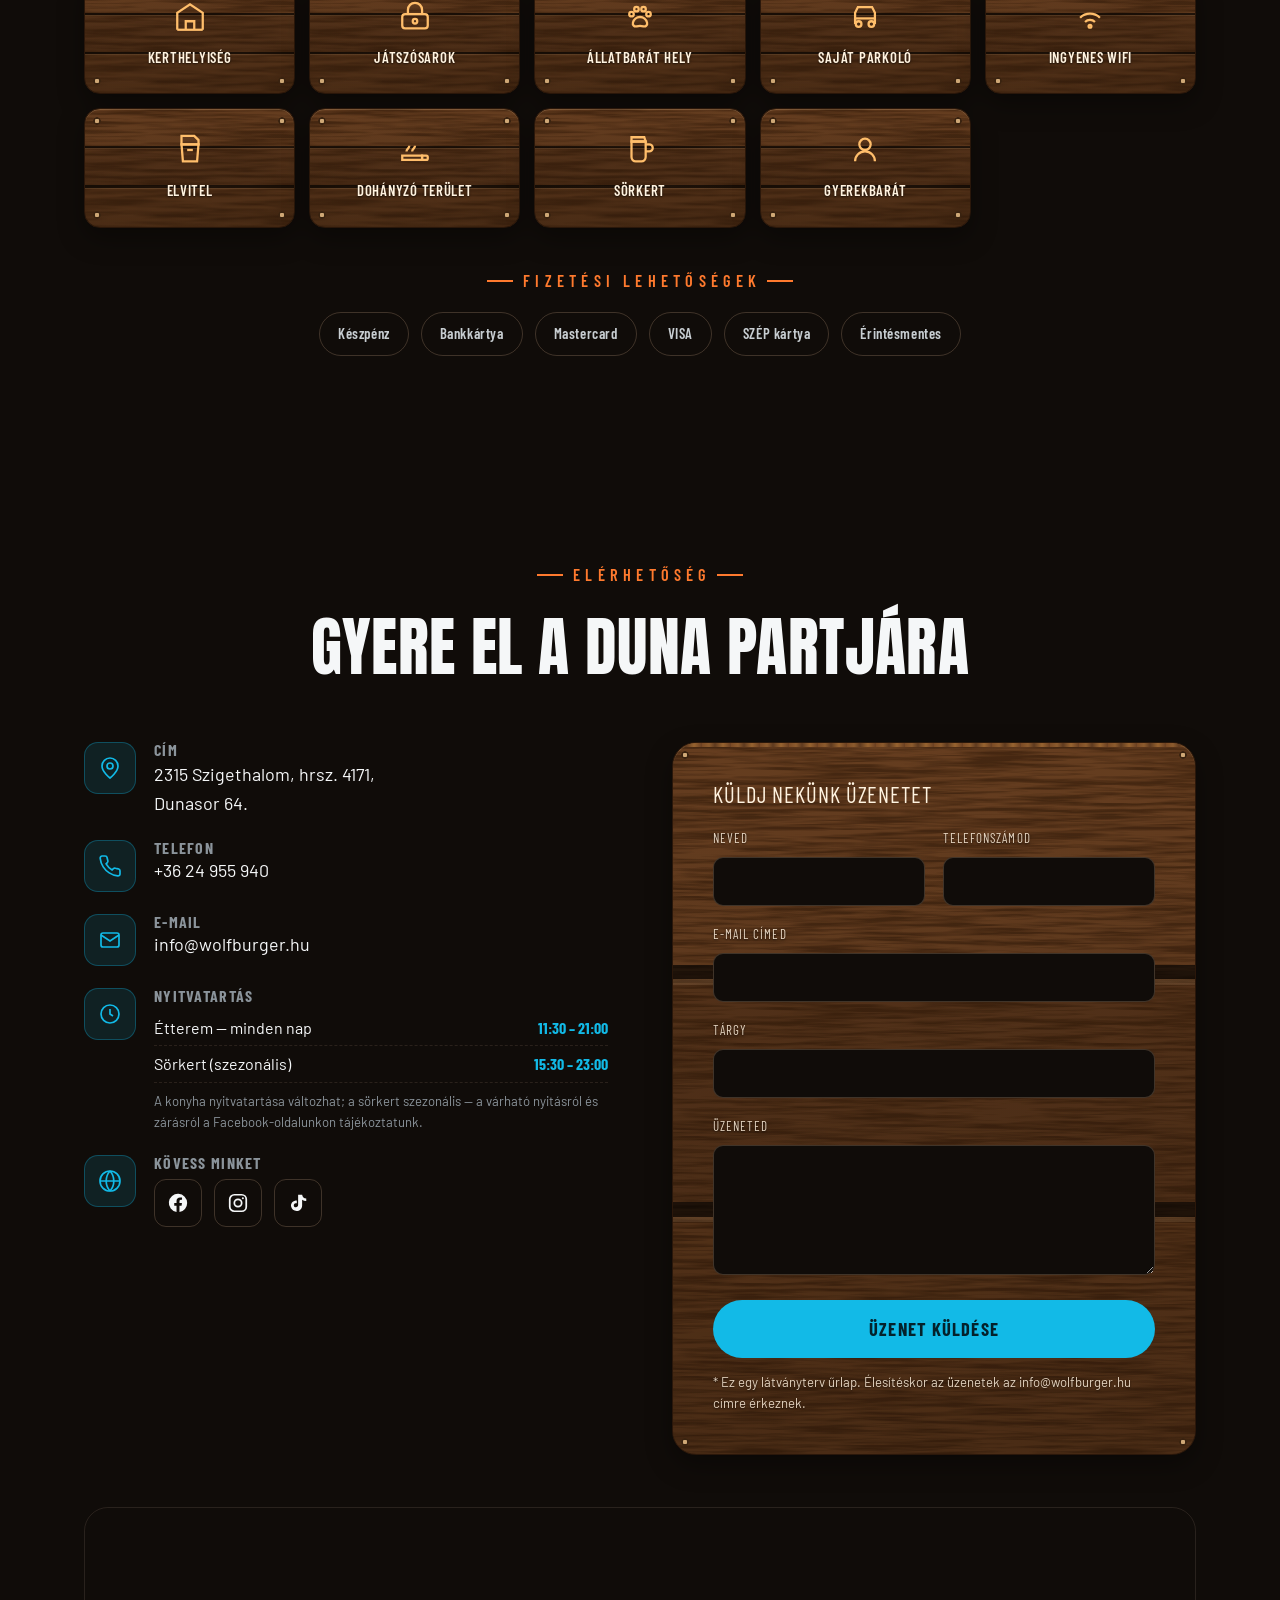
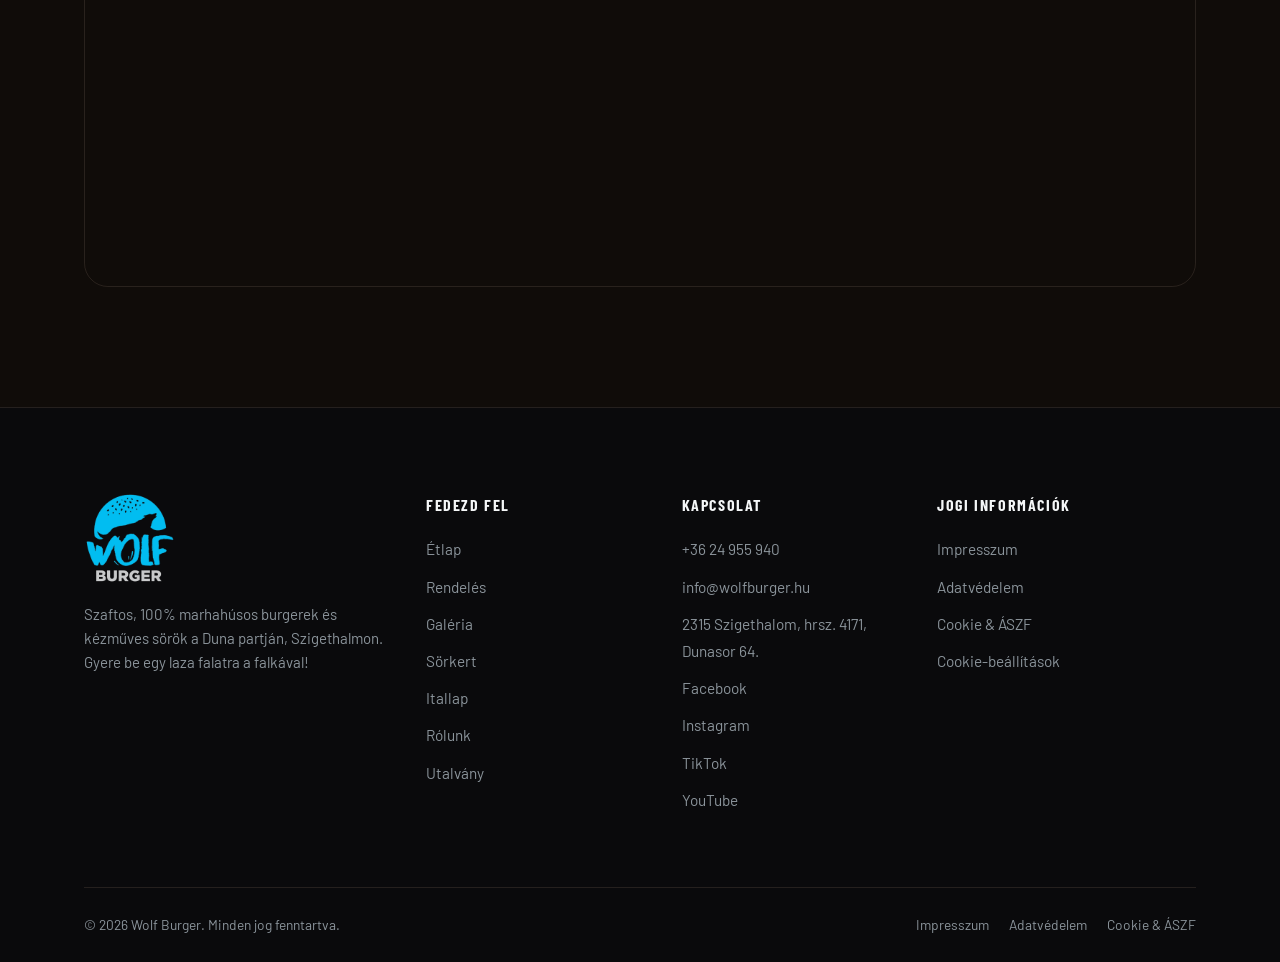
==== commit ffde490b: "Somersby üveges kép az itallapon; fel nem használt Samuel Adams kép törölve Co-Authored-By: Claude S" ====
--- a/index.html
+++ b/index.html
@@ -19,9 +19,9 @@
 <link rel="preconnect" href="https://fonts.googleapis.com">
 <link rel="preconnect" href="https://fonts.gstatic.com" crossorigin>
 <link href="https://fonts.googleapis.com/css2?family=Anton&family=Barlow:wght@400;500;600;700&family=Barlow+Condensed:wght@500;600;700&display=swap" rel="stylesheet">
-<link rel="stylesheet" href="assets/css/style.css?v=20">
-<link rel="stylesheet" href="assets/css/theme.css?v=20">
-<script src="assets/js/theme.js?v=20"></script>
+<link rel="stylesheet" href="assets/css/style.css?v=21">
+<link rel="stylesheet" href="assets/css/theme.css?v=21">
+<script src="assets/js/theme.js?v=21"></script>
 
 <script type="application/ld+json">
 {
@@ -506,11 +506,11 @@
   <button class="theme-opt" data-theme-set="3"><span class="theme-swatch sw3"></span><span data-i18n="theme_3">Tűz &amp; fa</span></button>
 </div>
 
-<script src="assets/js/menu-data.js?v=20"></script>
-<script src="assets/js/i18n.js?v=20"></script>
-<script src="assets/js/main.js?v=20"></script>
-<script src="assets/js/notice.js?v=20"></script>
-<script src="assets/js/youtube.js?v=20"></script>
-<script src="assets/js/hero-scrub.js?v=20"></script>
+<script src="assets/js/menu-data.js?v=21"></script>
+<script src="assets/js/i18n.js?v=21"></script>
+<script src="assets/js/main.js?v=21"></script>
+<script src="assets/js/notice.js?v=21"></script>
+<script src="assets/js/youtube.js?v=21"></script>
+<script src="assets/js/hero-scrub.js?v=21"></script>
 </body>
 </html>
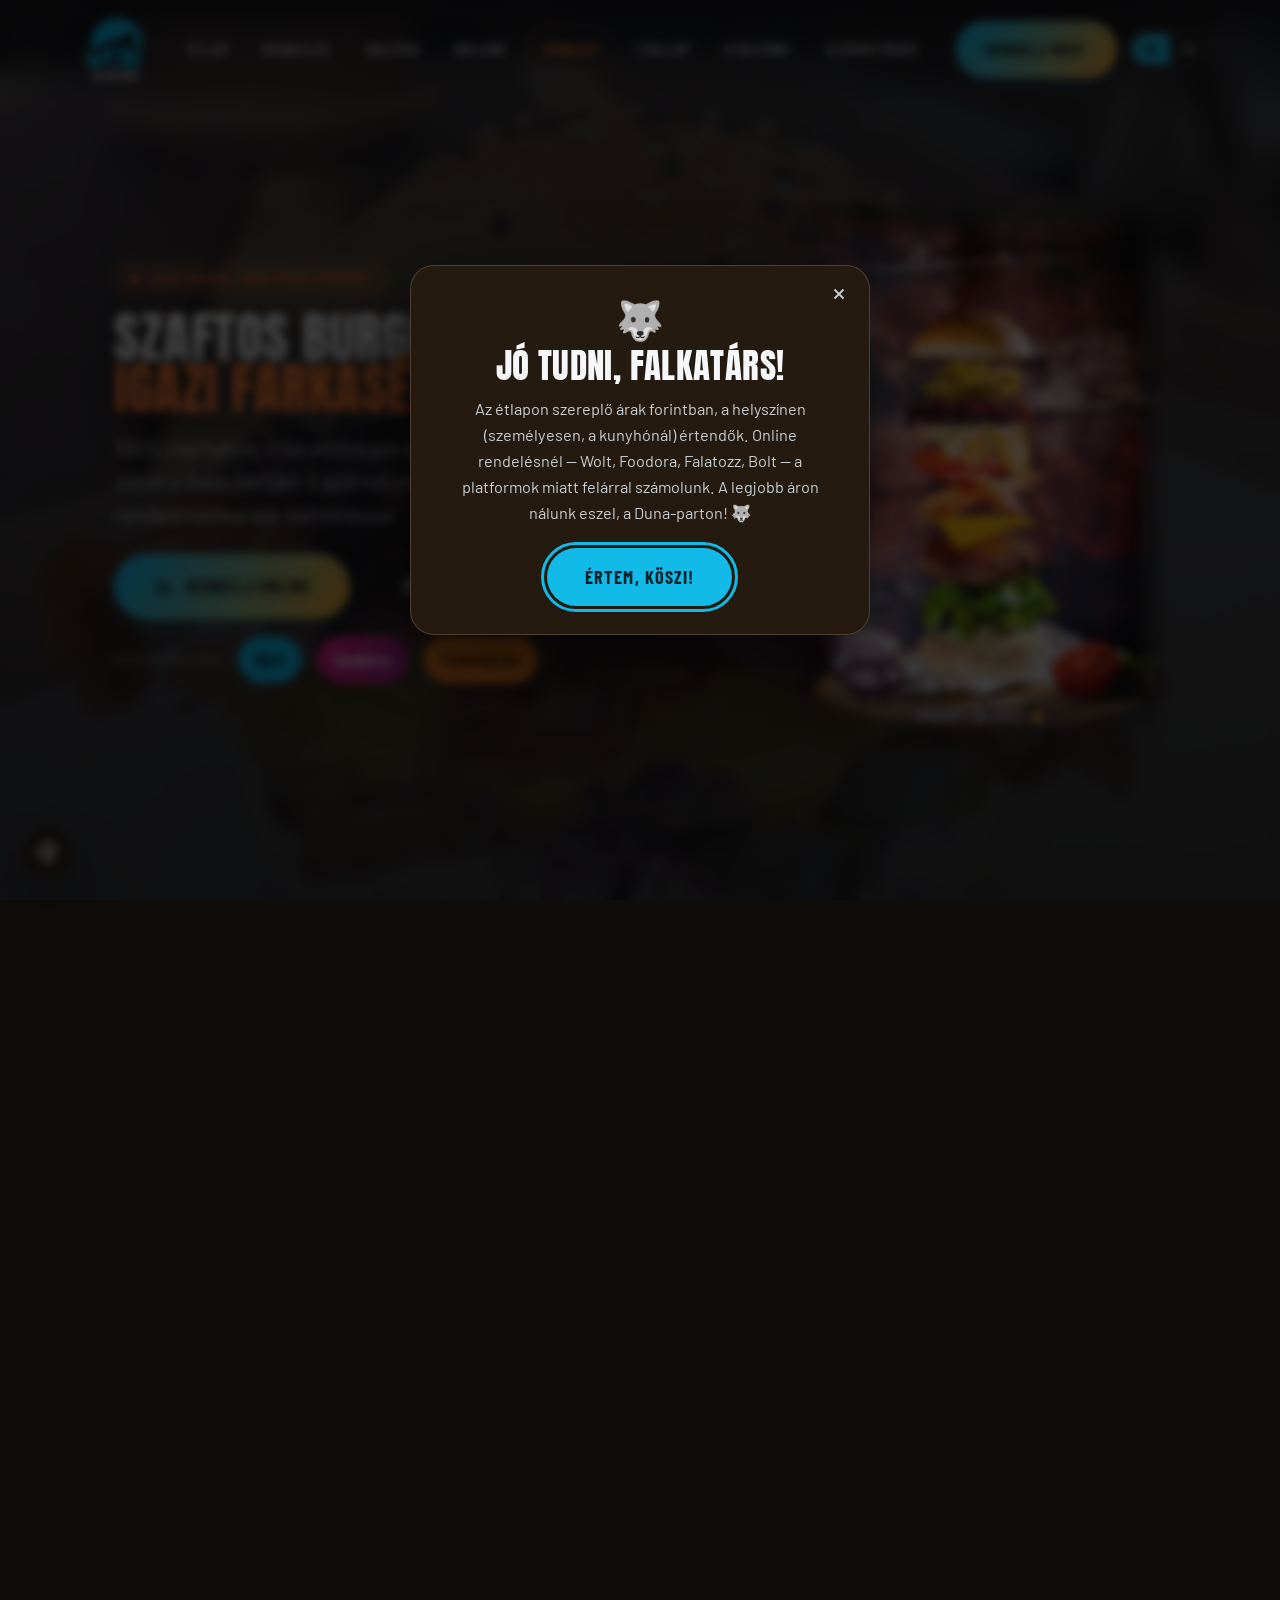
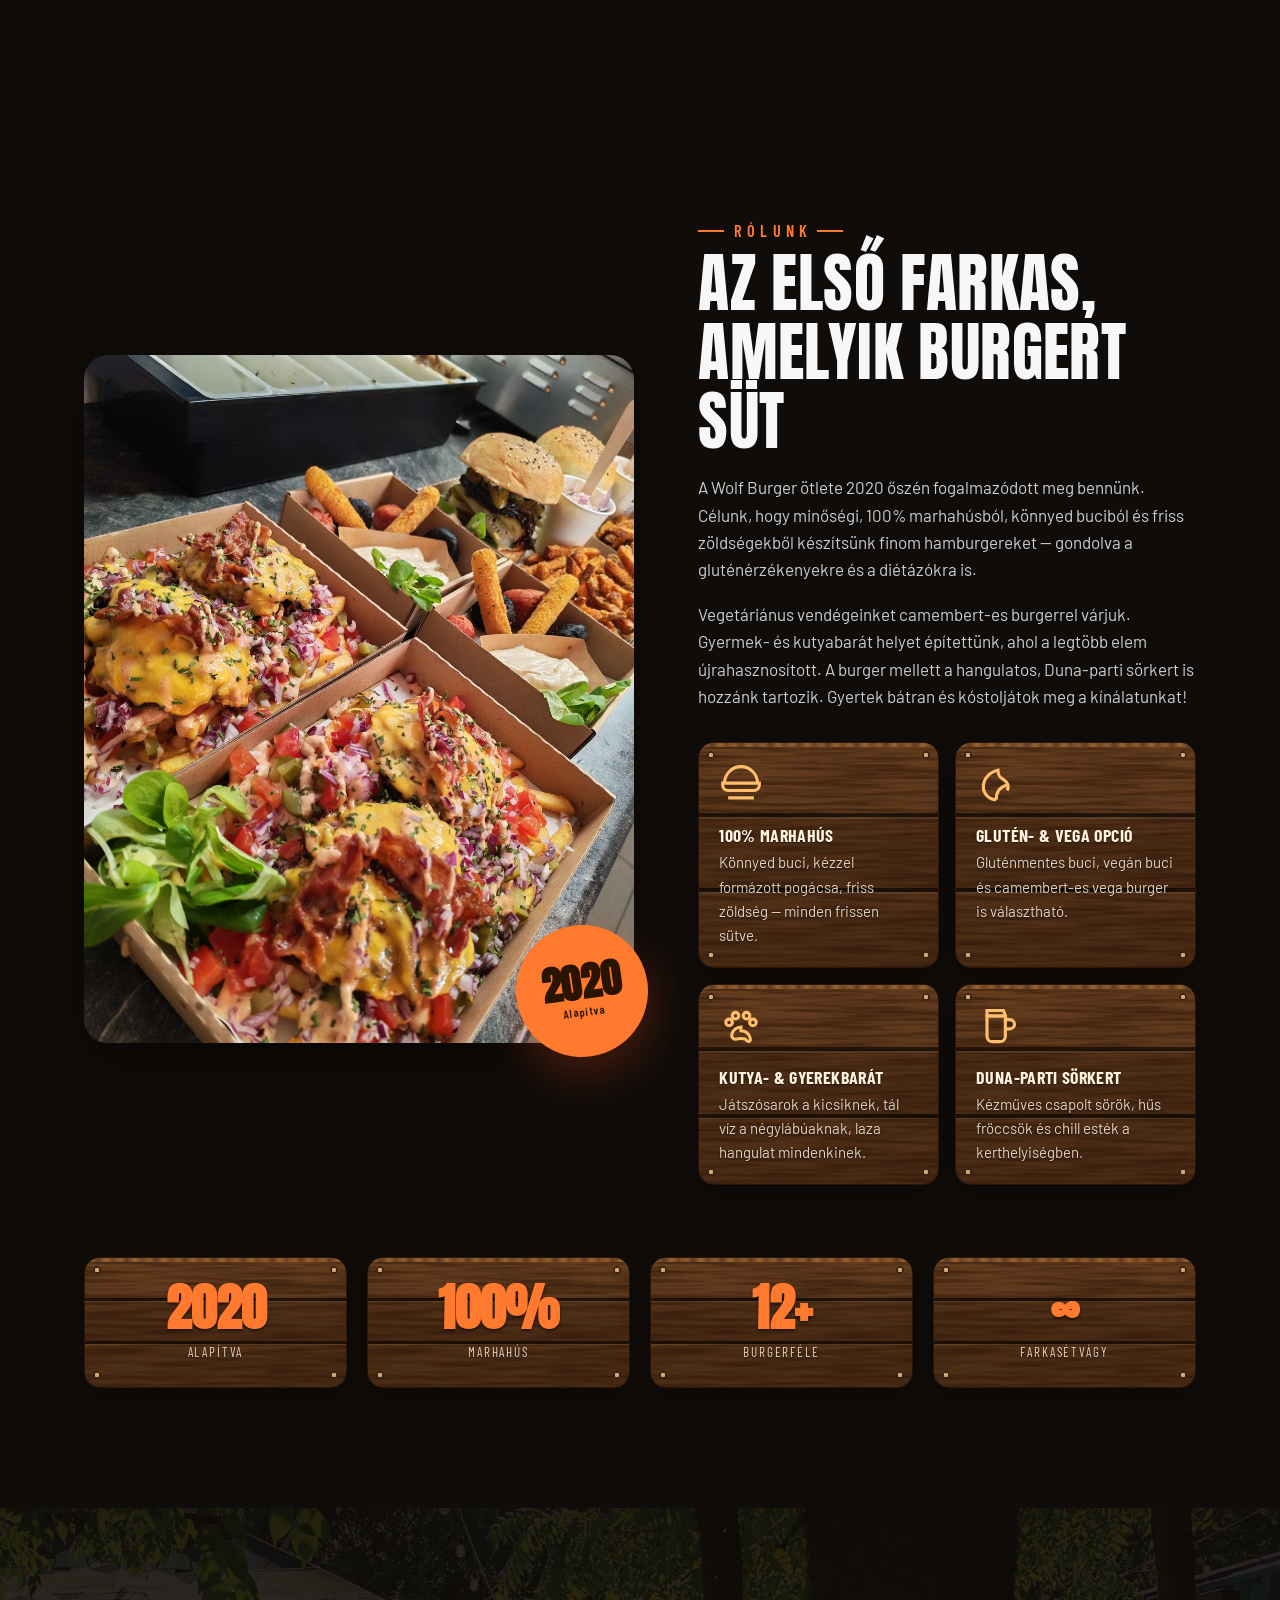
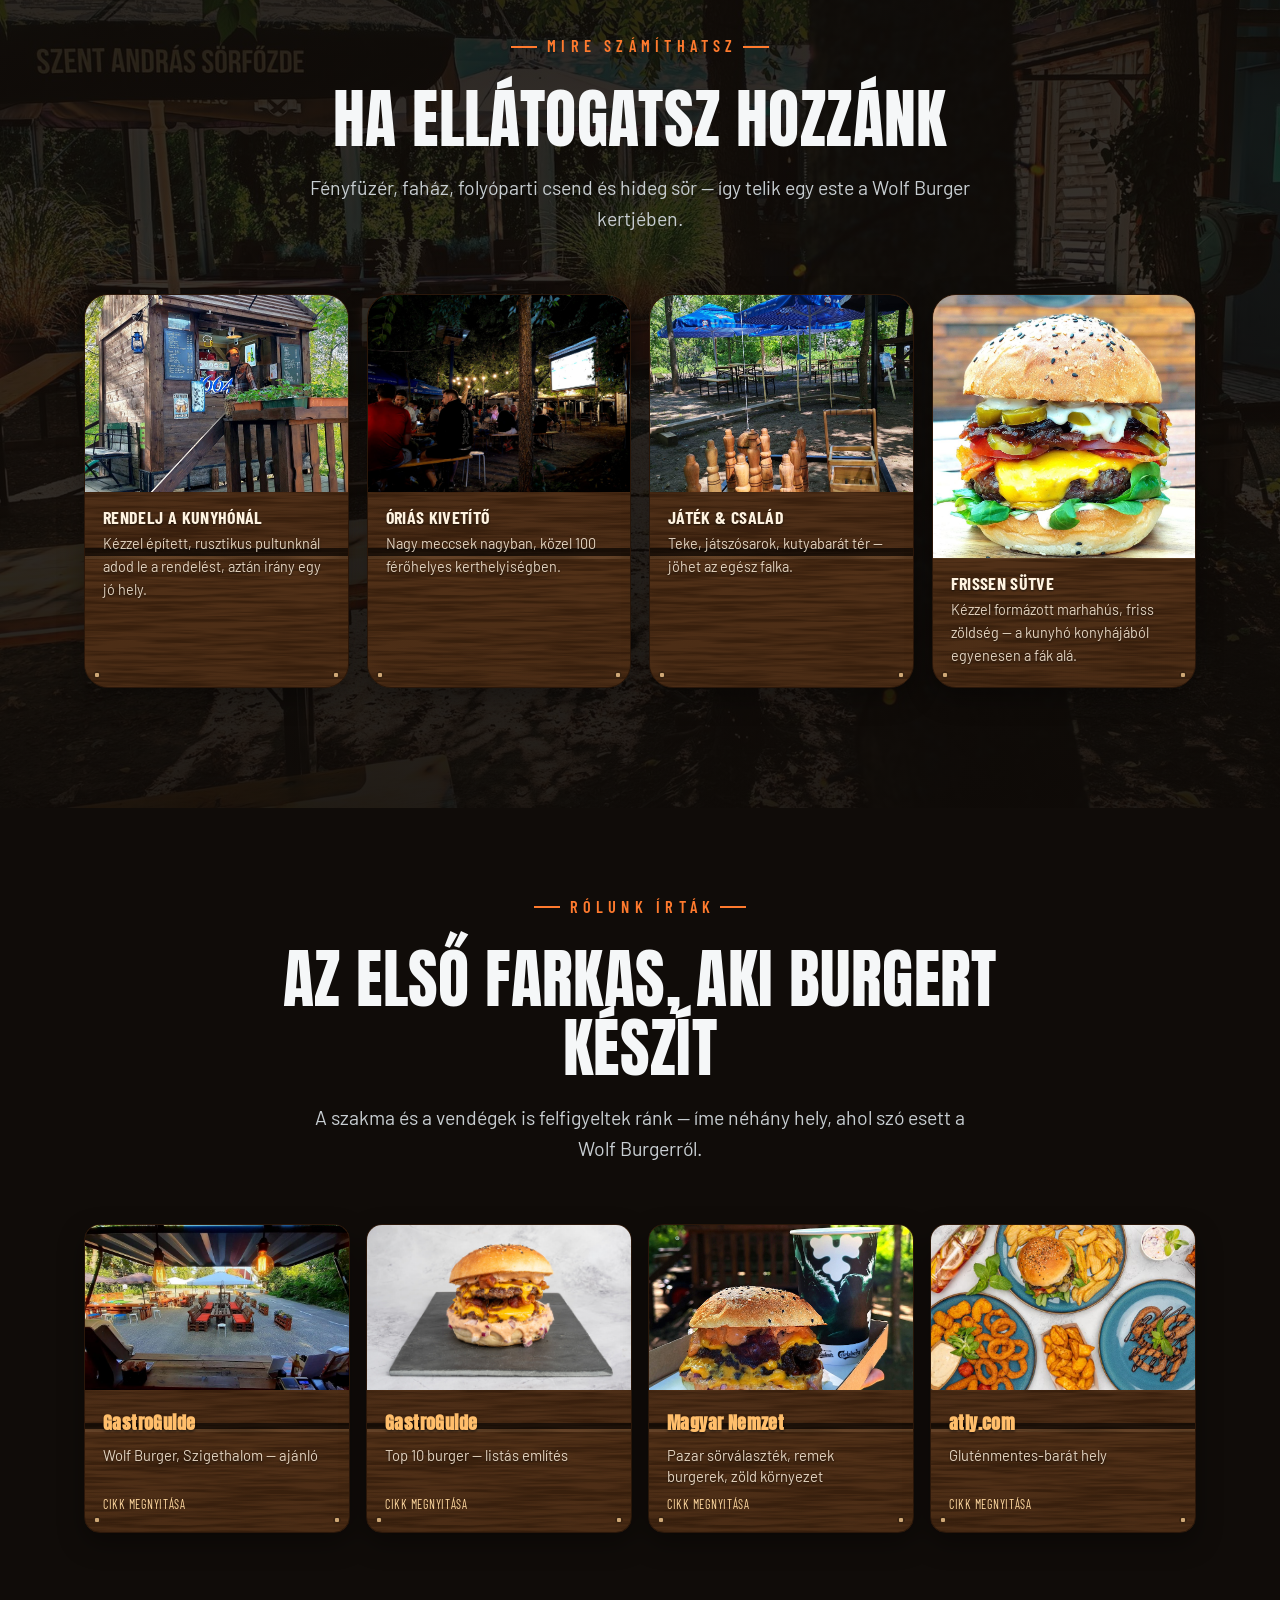
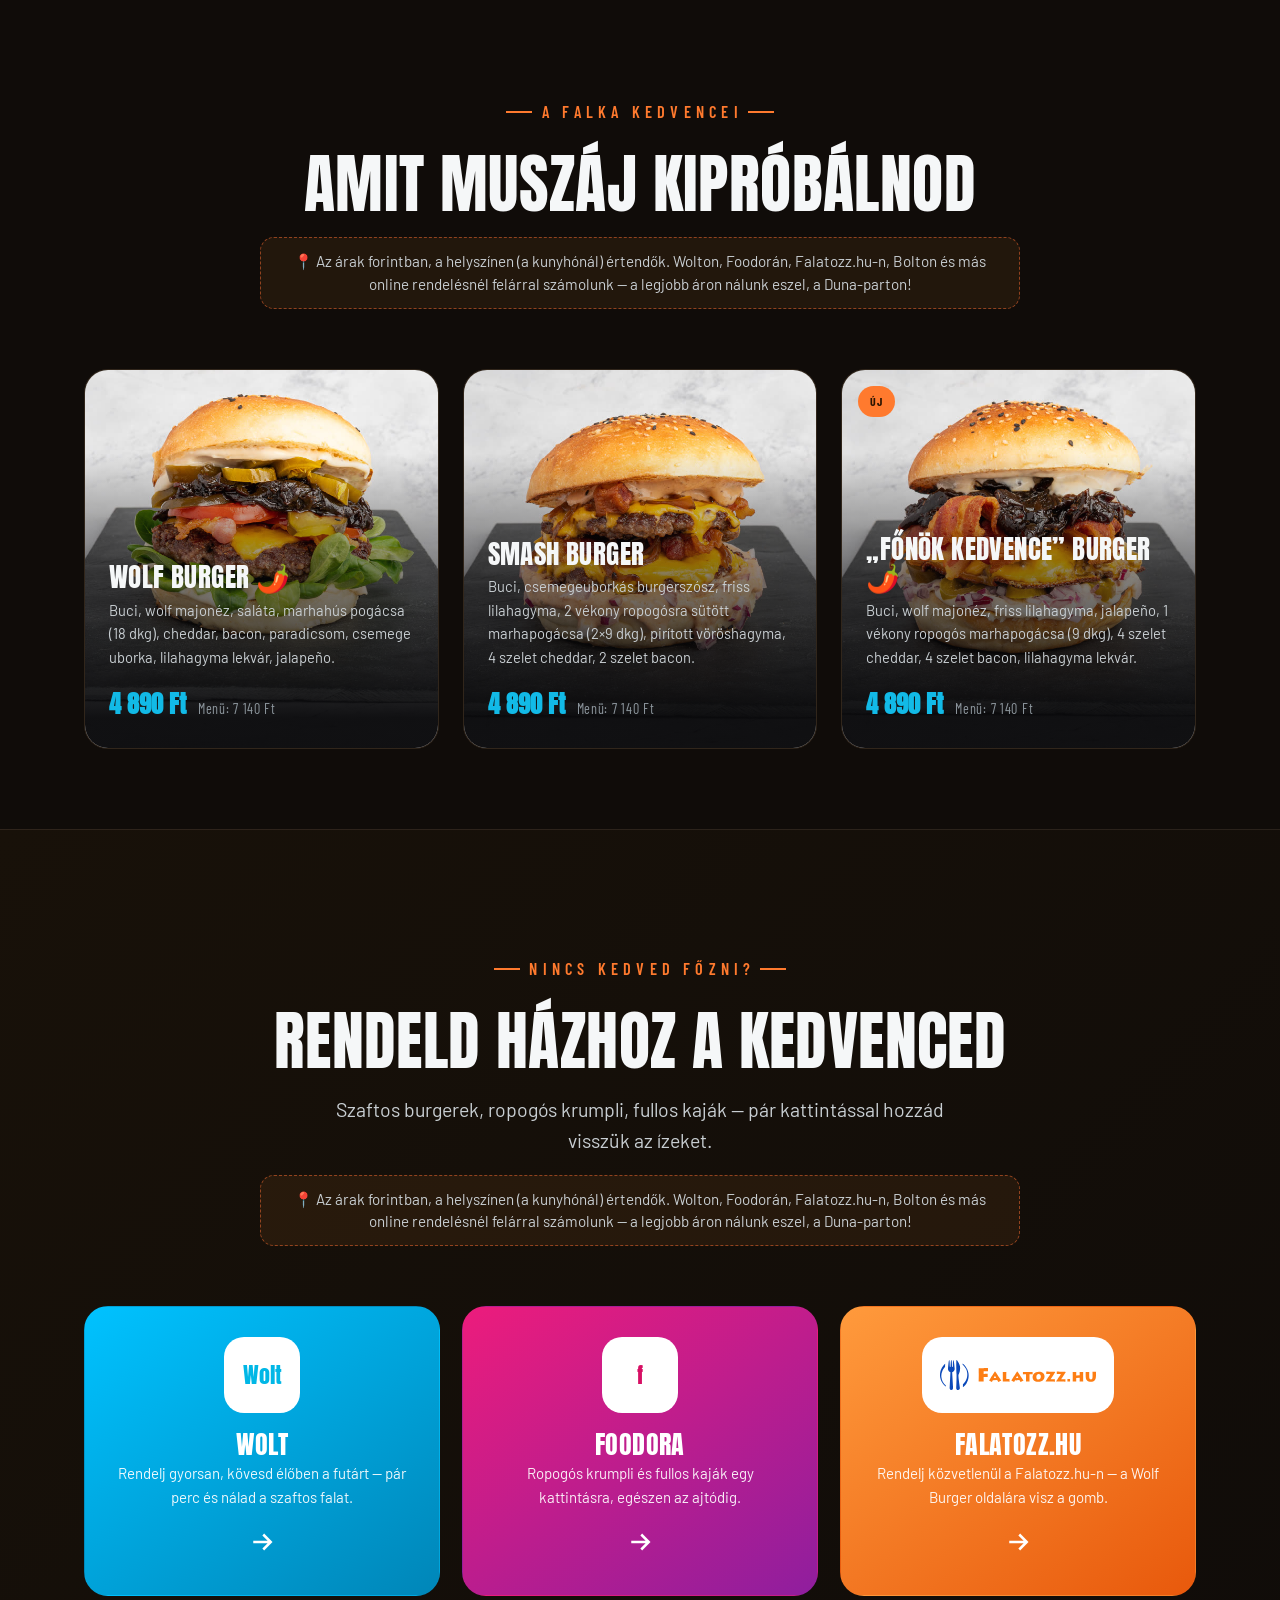
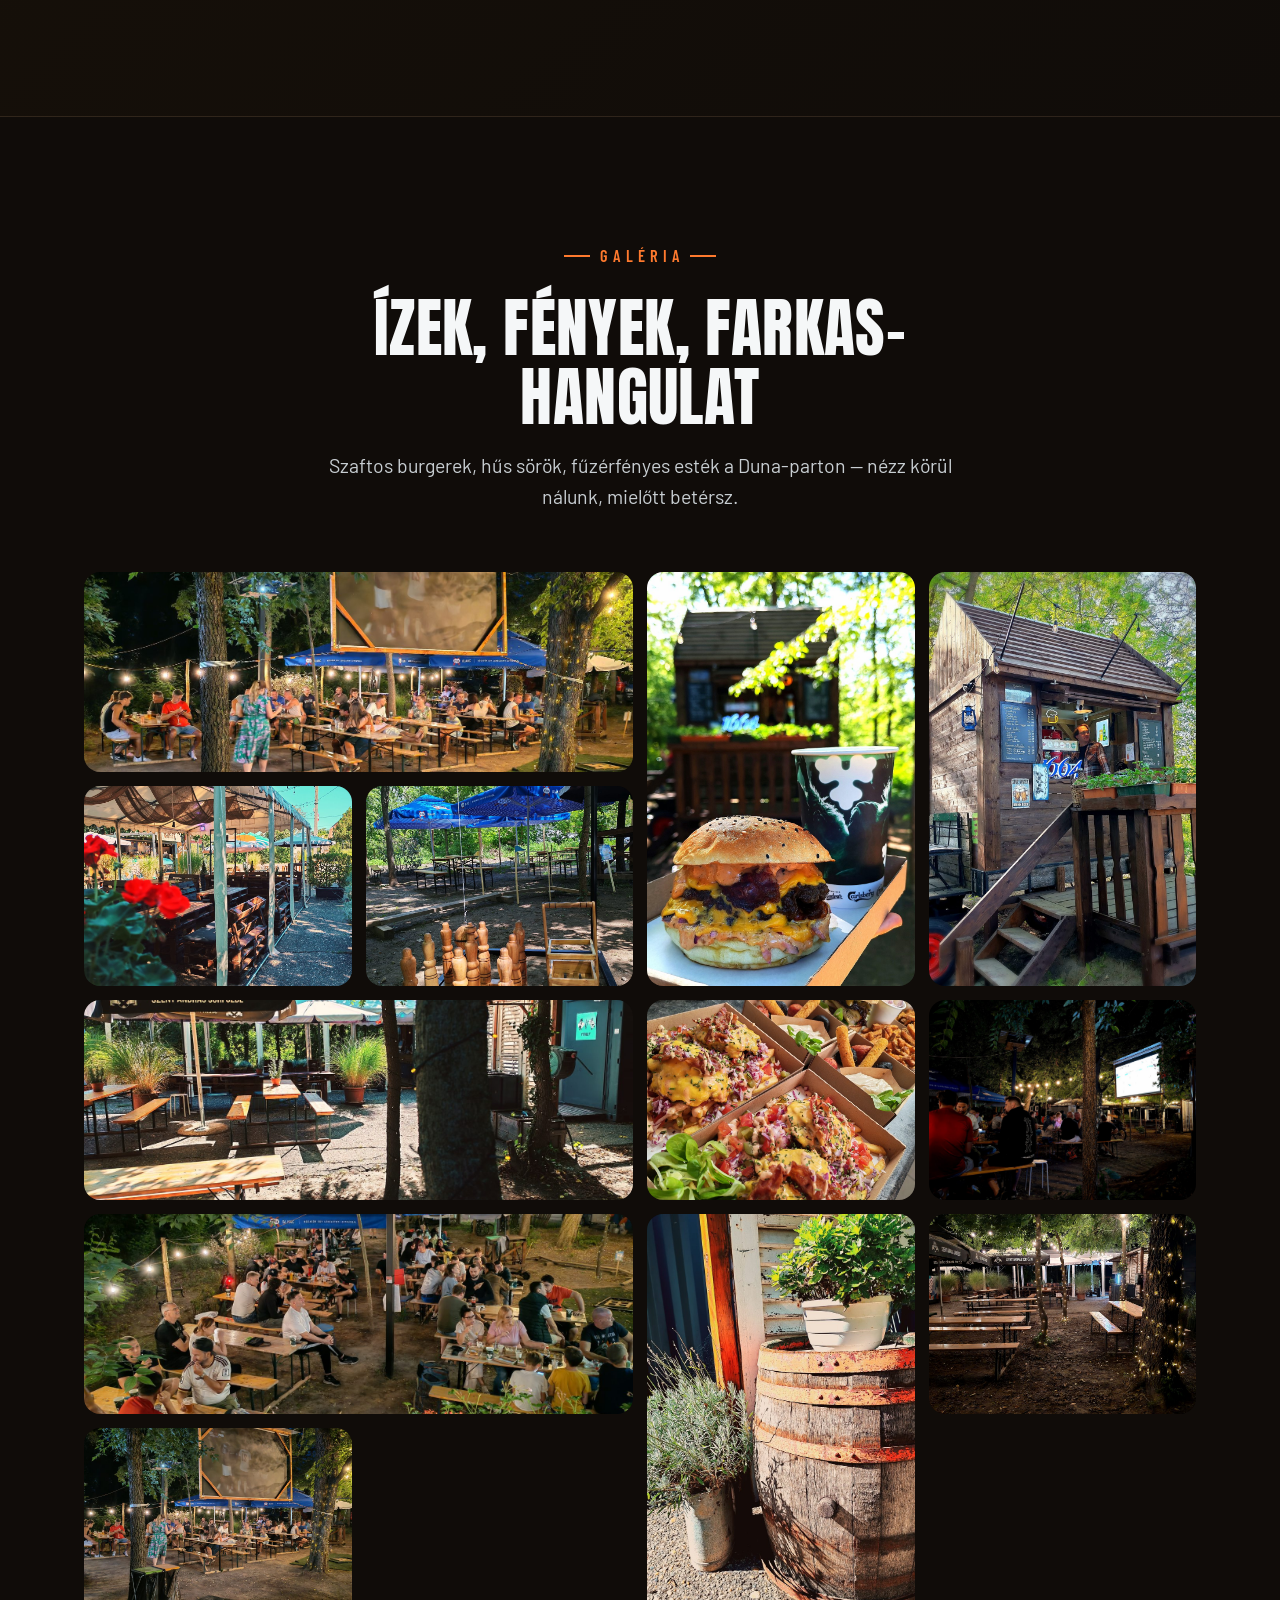
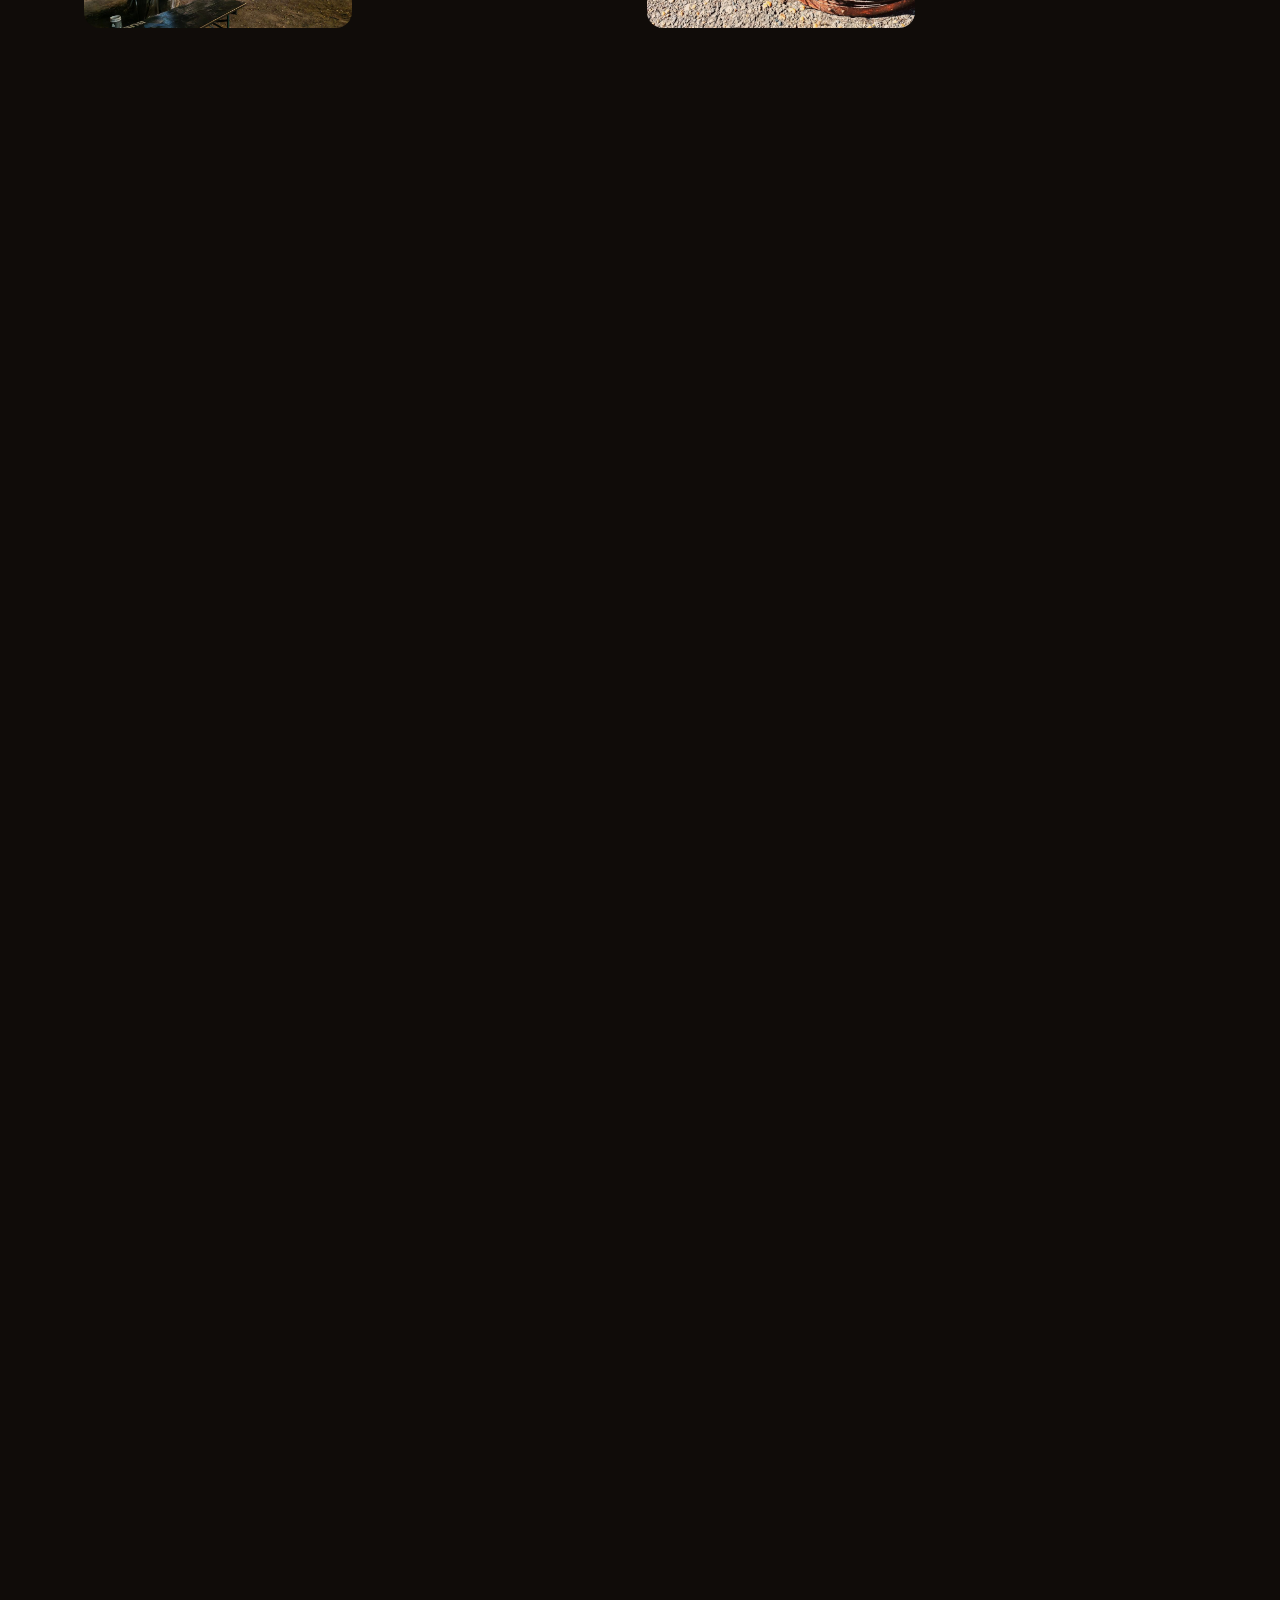
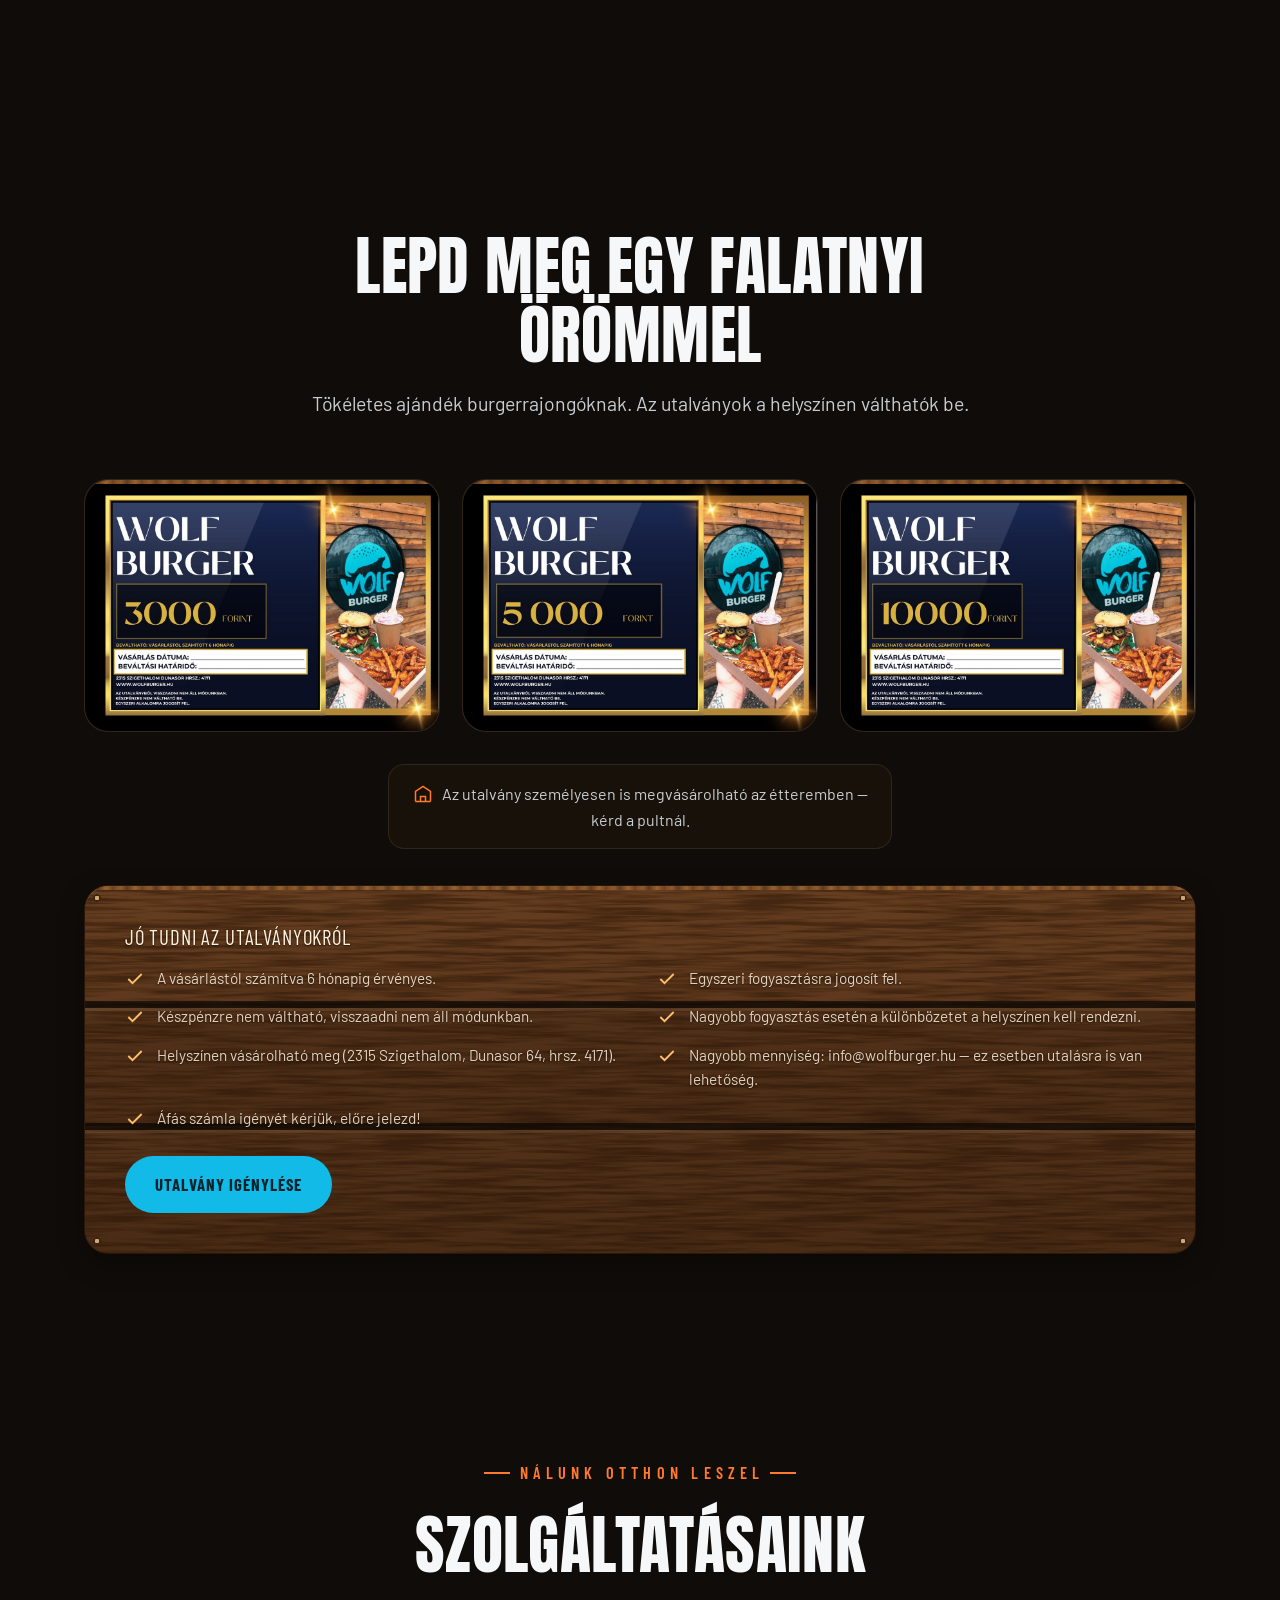
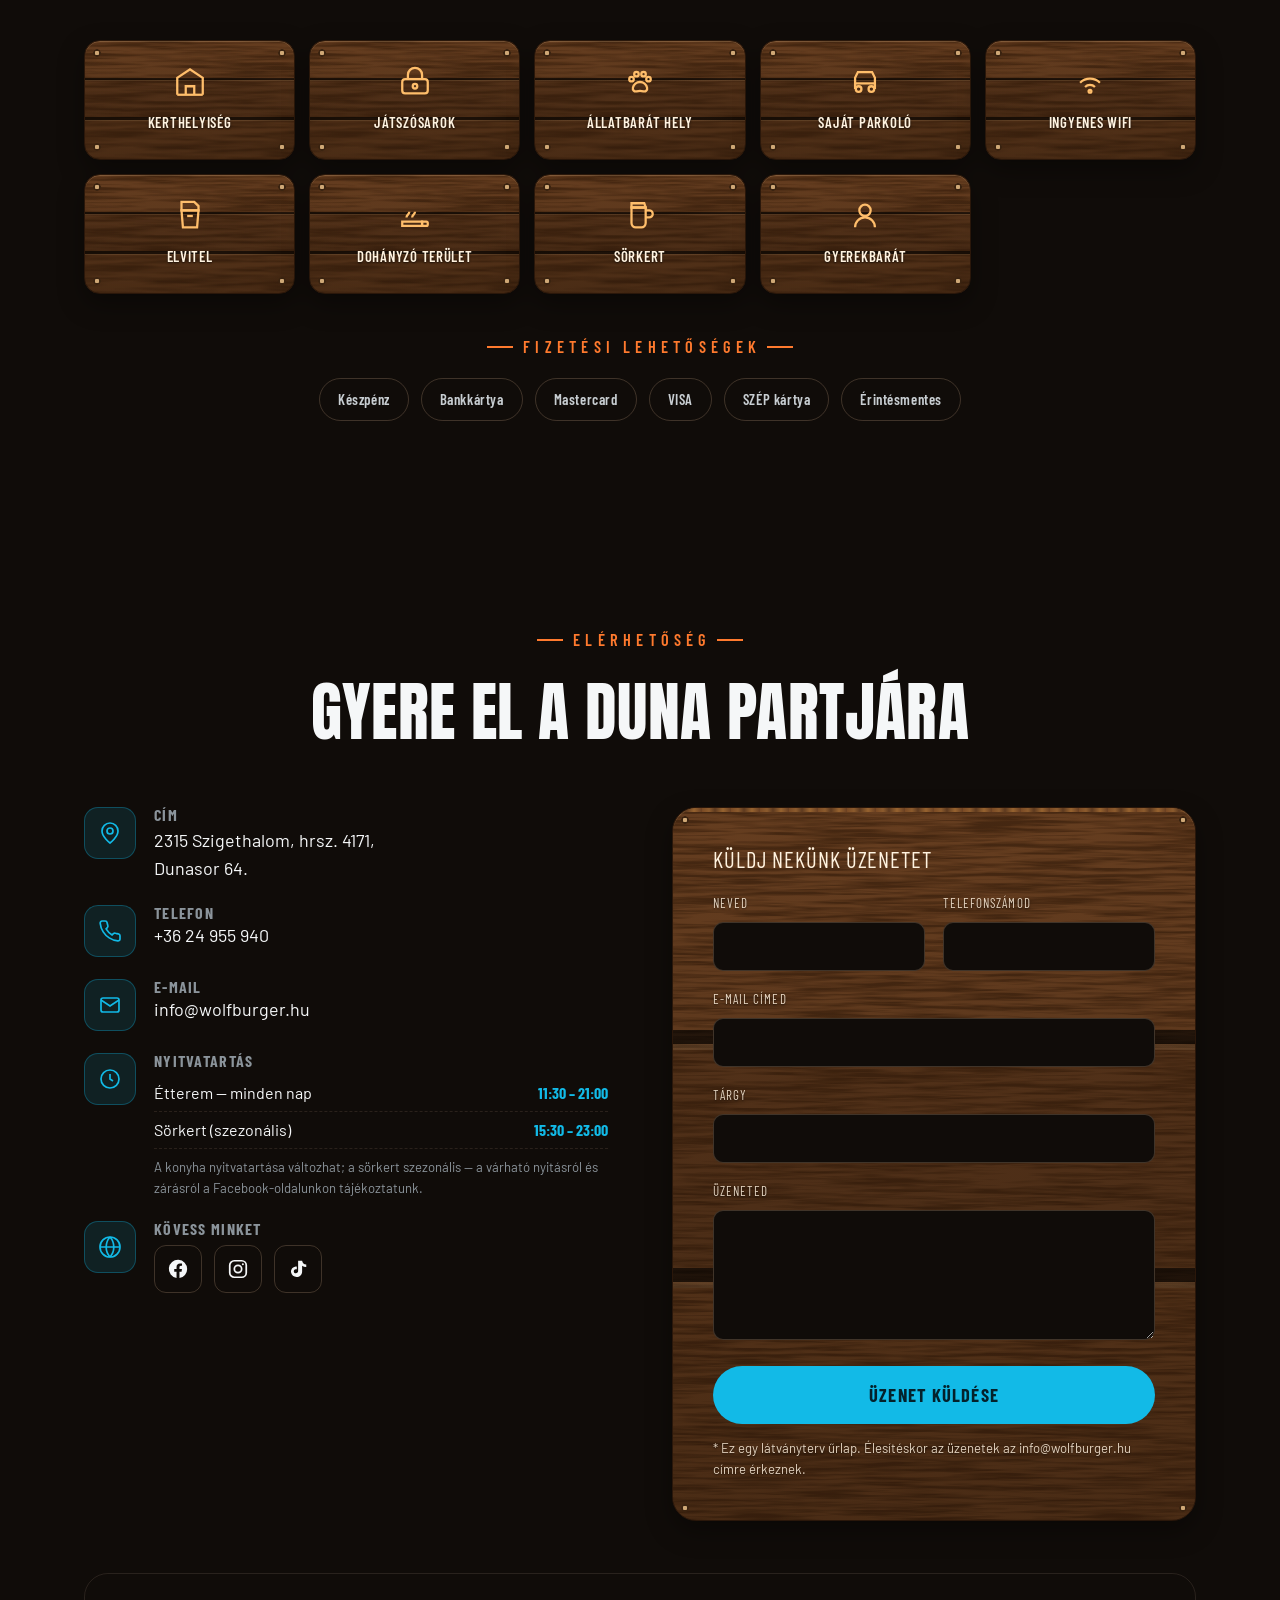
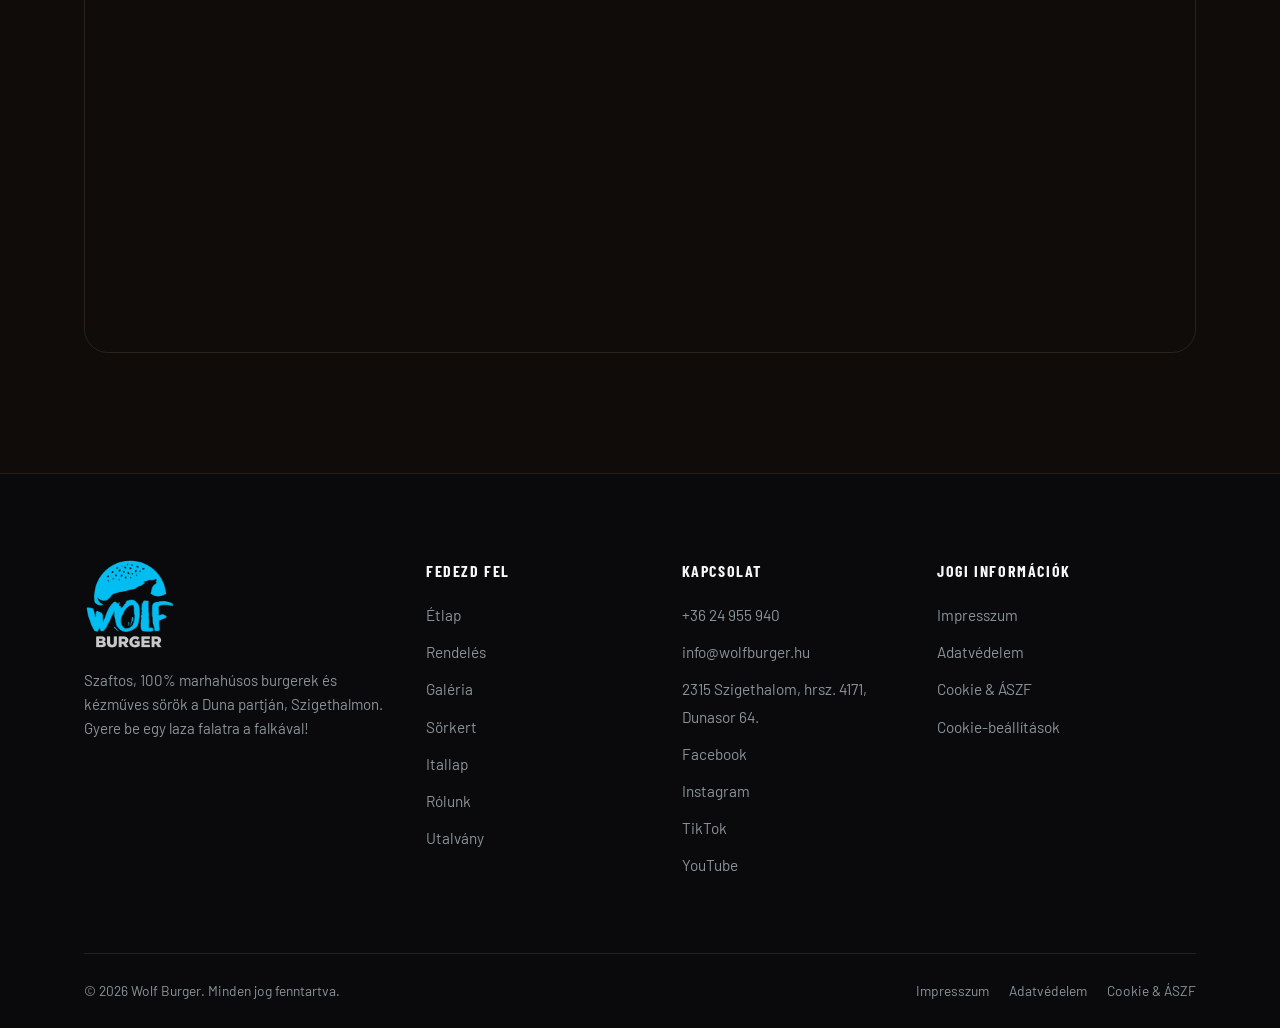
==== commit f81460c9: "Frissen sütve kártya: a Drive-ból származó Wolf burger fotó (20230706_140915); cache-bélyeg v22 Co-A" ====
--- a/index.html
+++ b/index.html
@@ -19,9 +19,9 @@
 <link rel="preconnect" href="https://fonts.googleapis.com">
 <link rel="preconnect" href="https://fonts.gstatic.com" crossorigin>
 <link href="https://fonts.googleapis.com/css2?family=Anton&family=Barlow:wght@400;500;600;700&family=Barlow+Condensed:wght@500;600;700&display=swap" rel="stylesheet">
-<link rel="stylesheet" href="assets/css/style.css?v=21">
-<link rel="stylesheet" href="assets/css/theme.css?v=21">
-<script src="assets/js/theme.js?v=21"></script>
+<link rel="stylesheet" href="assets/css/style.css?v=22">
+<link rel="stylesheet" href="assets/css/theme.css?v=22">
+<script src="assets/js/theme.js?v=22"></script>
 
 <script type="application/ld+json">
 {
@@ -170,7 +170,7 @@
       <div class="exp-card reveal"><img src="assets/img/gallery/rendelo-kunyho.jpg" alt="A rusztikus rendelő kunyhó" loading="lazy"><div class="exp-card__body"><h3 data-i18n="exp_1_t">Rendelj a kunyhónál</h3><p data-i18n="exp_1_d"></p></div></div>
       <div class="exp-card reveal d1"><img src="assets/img/gallery/nagy-kivetito.jpg" alt="Óriás kivetítő a sörkertben" loading="lazy"><div class="exp-card__body"><h3 data-i18n="exp_2_t">Óriás kivetítő</h3><p data-i18n="exp_2_d"></p></div></div>
       <div class="exp-card reveal d2"><img src="assets/img/gallery/teke-jatek.jpg" alt="Kerti teke-játék" loading="lazy"><div class="exp-card__body"><h3 data-i18n="exp_3_t">Játék &amp; család</h3><p data-i18n="exp_3_d"></p></div></div>
-      <div class="exp-card reveal d3"><img src="assets/img/menu/wolf-burger.jpg" alt="Frissen sütött Wolf burger" loading="lazy"><div class="exp-card__body"><h3 data-i18n="exp_4_t">Frissen sütve</h3><p data-i18n="exp_4_d"></p></div></div>
+      <div class="exp-card reveal d3"><img src="assets/img/gallery/wolf-burger-frissen.jpg" alt="Frissen sütött Wolf burger, cheddarral, baconnel és lilahagyma lekvárral" loading="lazy" style="aspect-ratio:1/1"><div class="exp-card__body"><h3 data-i18n="exp_4_t">Frissen sütve</h3><p data-i18n="exp_4_d"></p></div></div>
     </div>
   </div>
 </section>
@@ -506,11 +506,11 @@
   <button class="theme-opt" data-theme-set="3"><span class="theme-swatch sw3"></span><span data-i18n="theme_3">Tűz &amp; fa</span></button>
 </div>
 
-<script src="assets/js/menu-data.js?v=21"></script>
-<script src="assets/js/i18n.js?v=21"></script>
-<script src="assets/js/main.js?v=21"></script>
-<script src="assets/js/notice.js?v=21"></script>
-<script src="assets/js/youtube.js?v=21"></script>
-<script src="assets/js/hero-scrub.js?v=21"></script>
+<script src="assets/js/menu-data.js?v=22"></script>
+<script src="assets/js/i18n.js?v=22"></script>
+<script src="assets/js/main.js?v=22"></script>
+<script src="assets/js/notice.js?v=22"></script>
+<script src="assets/js/youtube.js?v=22"></script>
+<script src="assets/js/hero-scrub.js?v=22"></script>
 </body>
 </html>
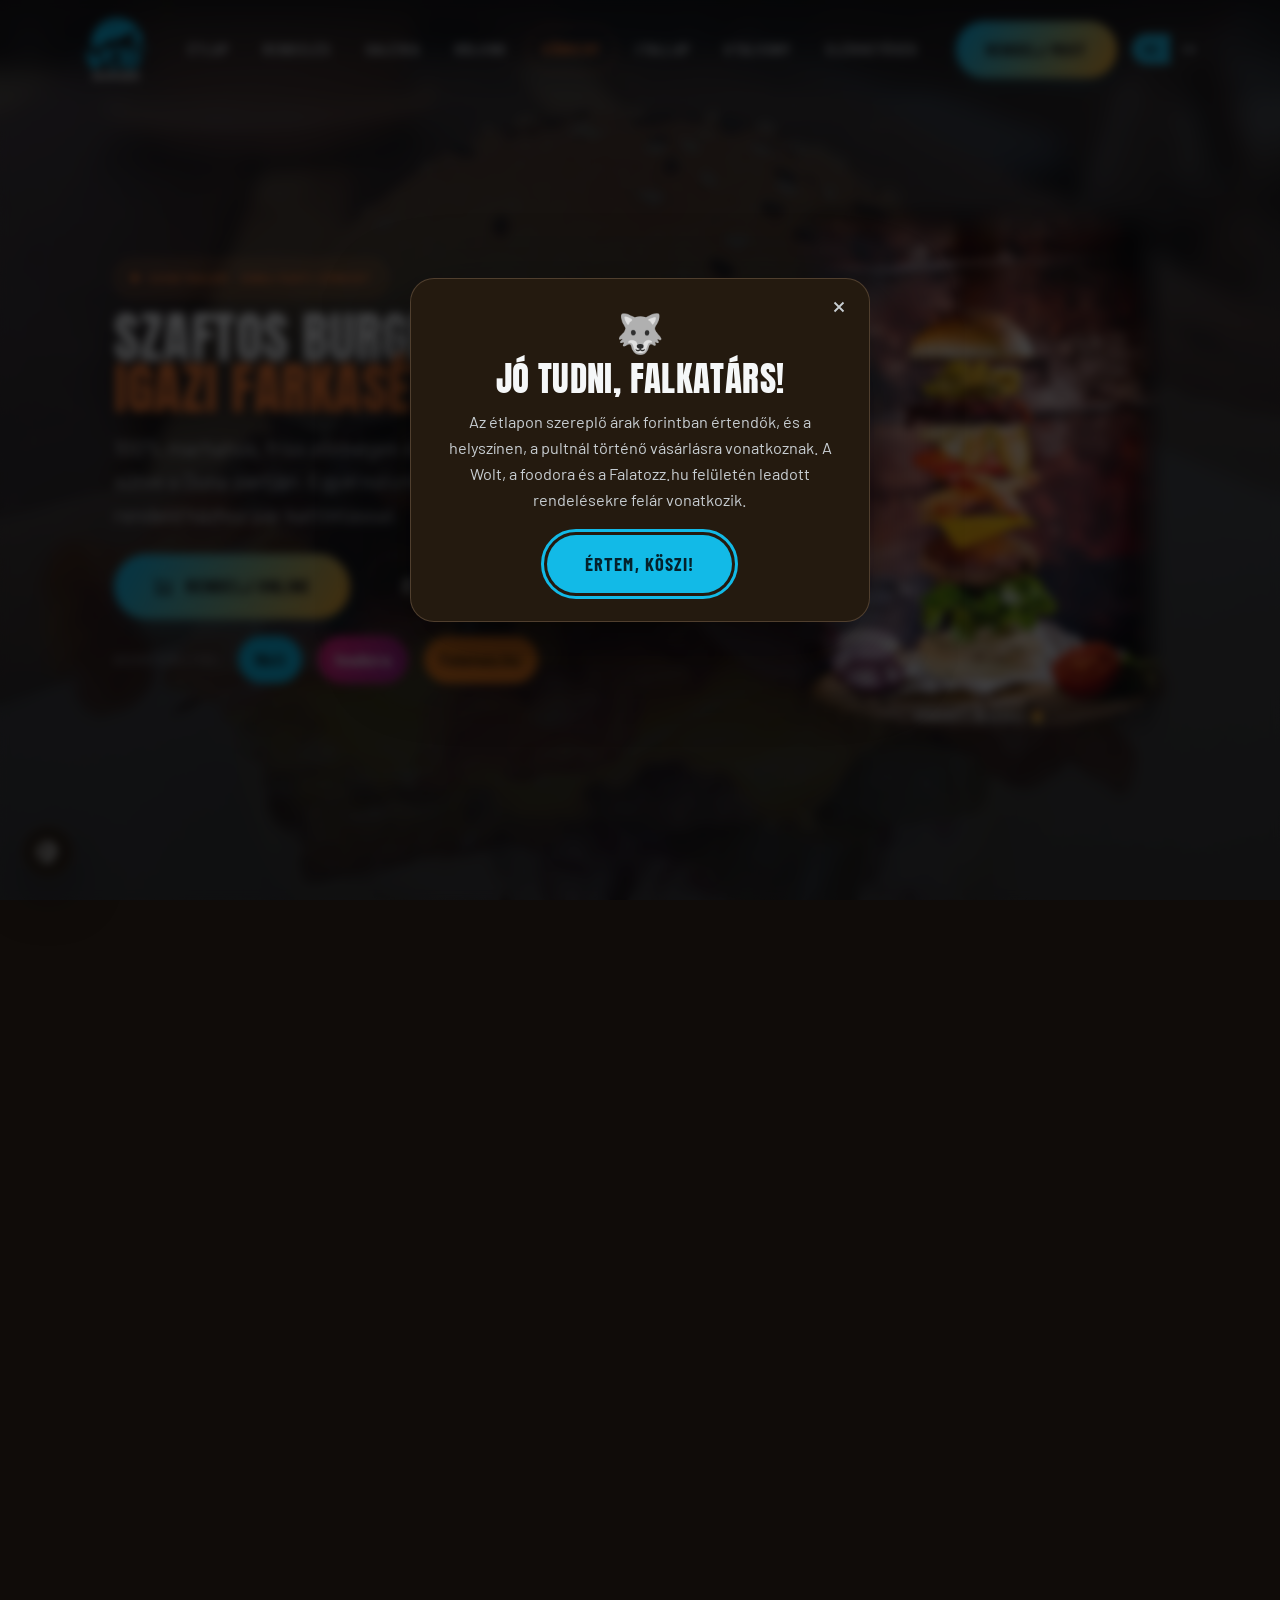
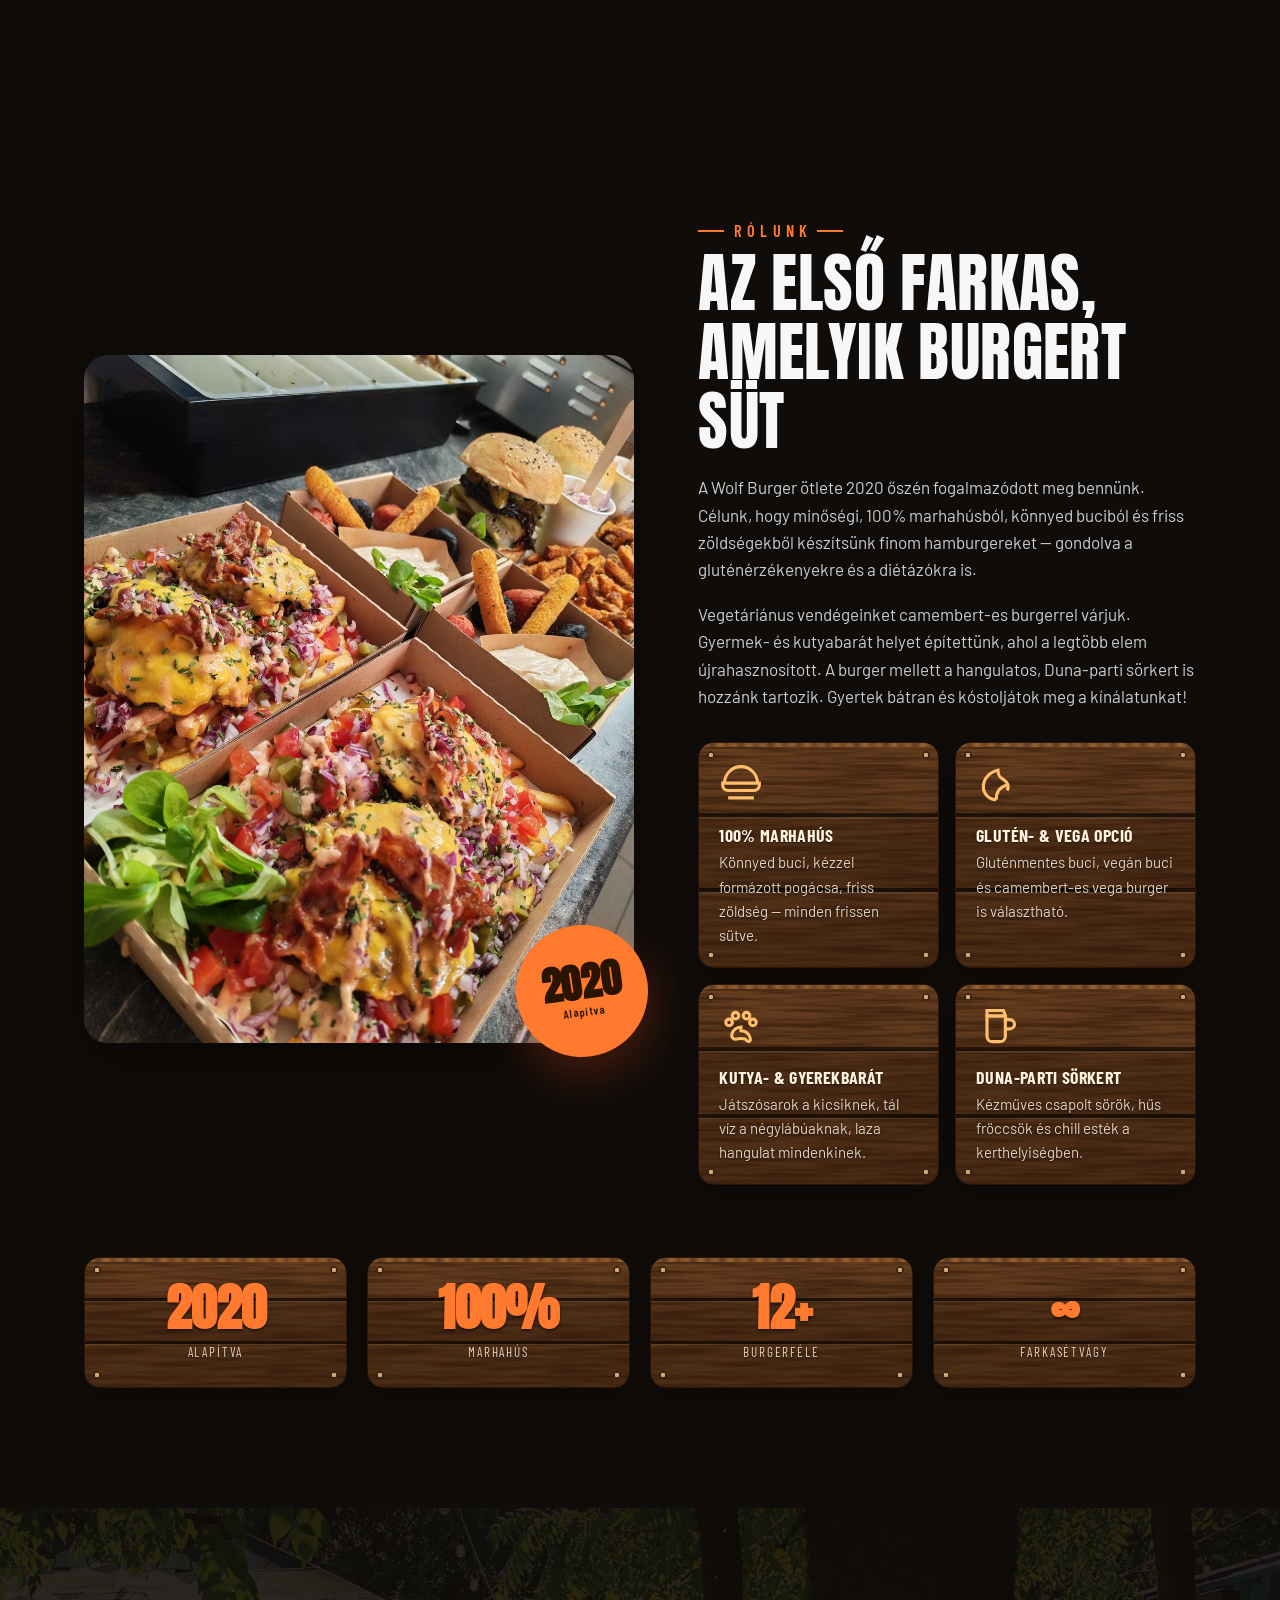
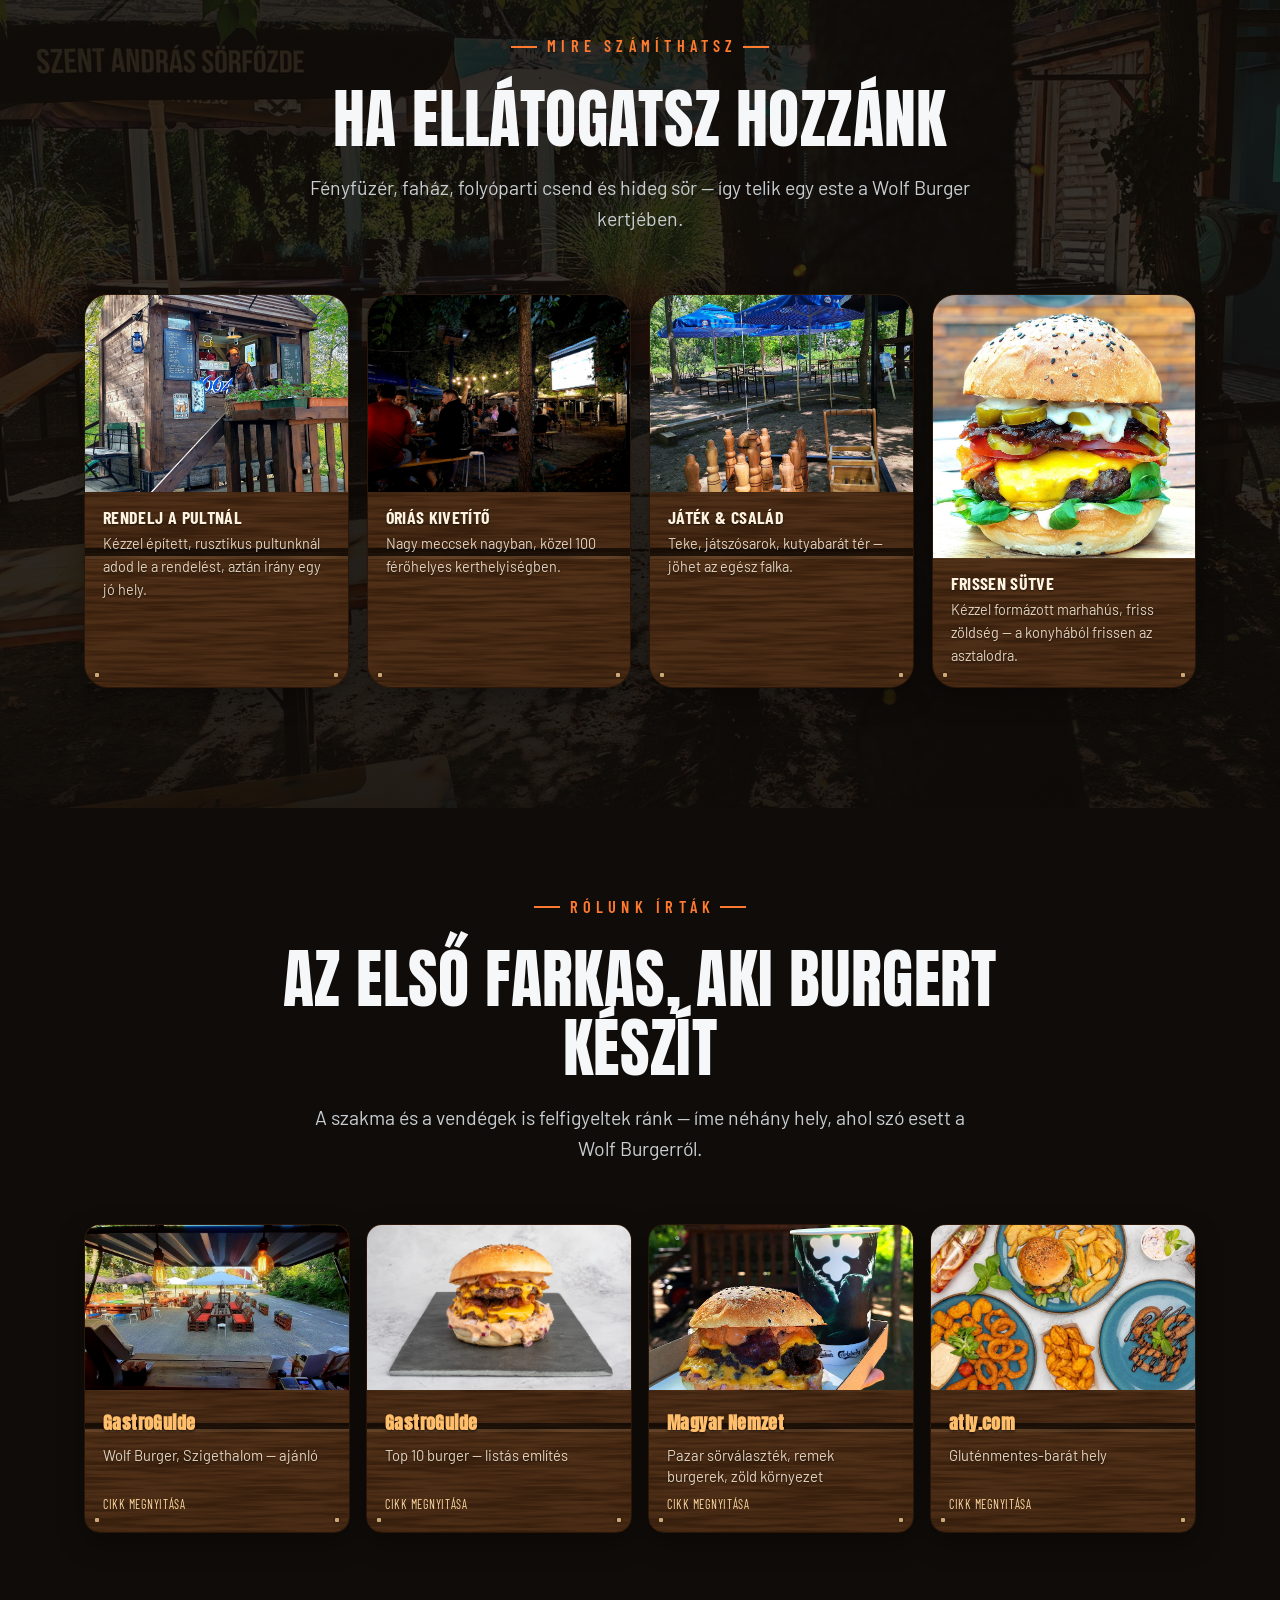
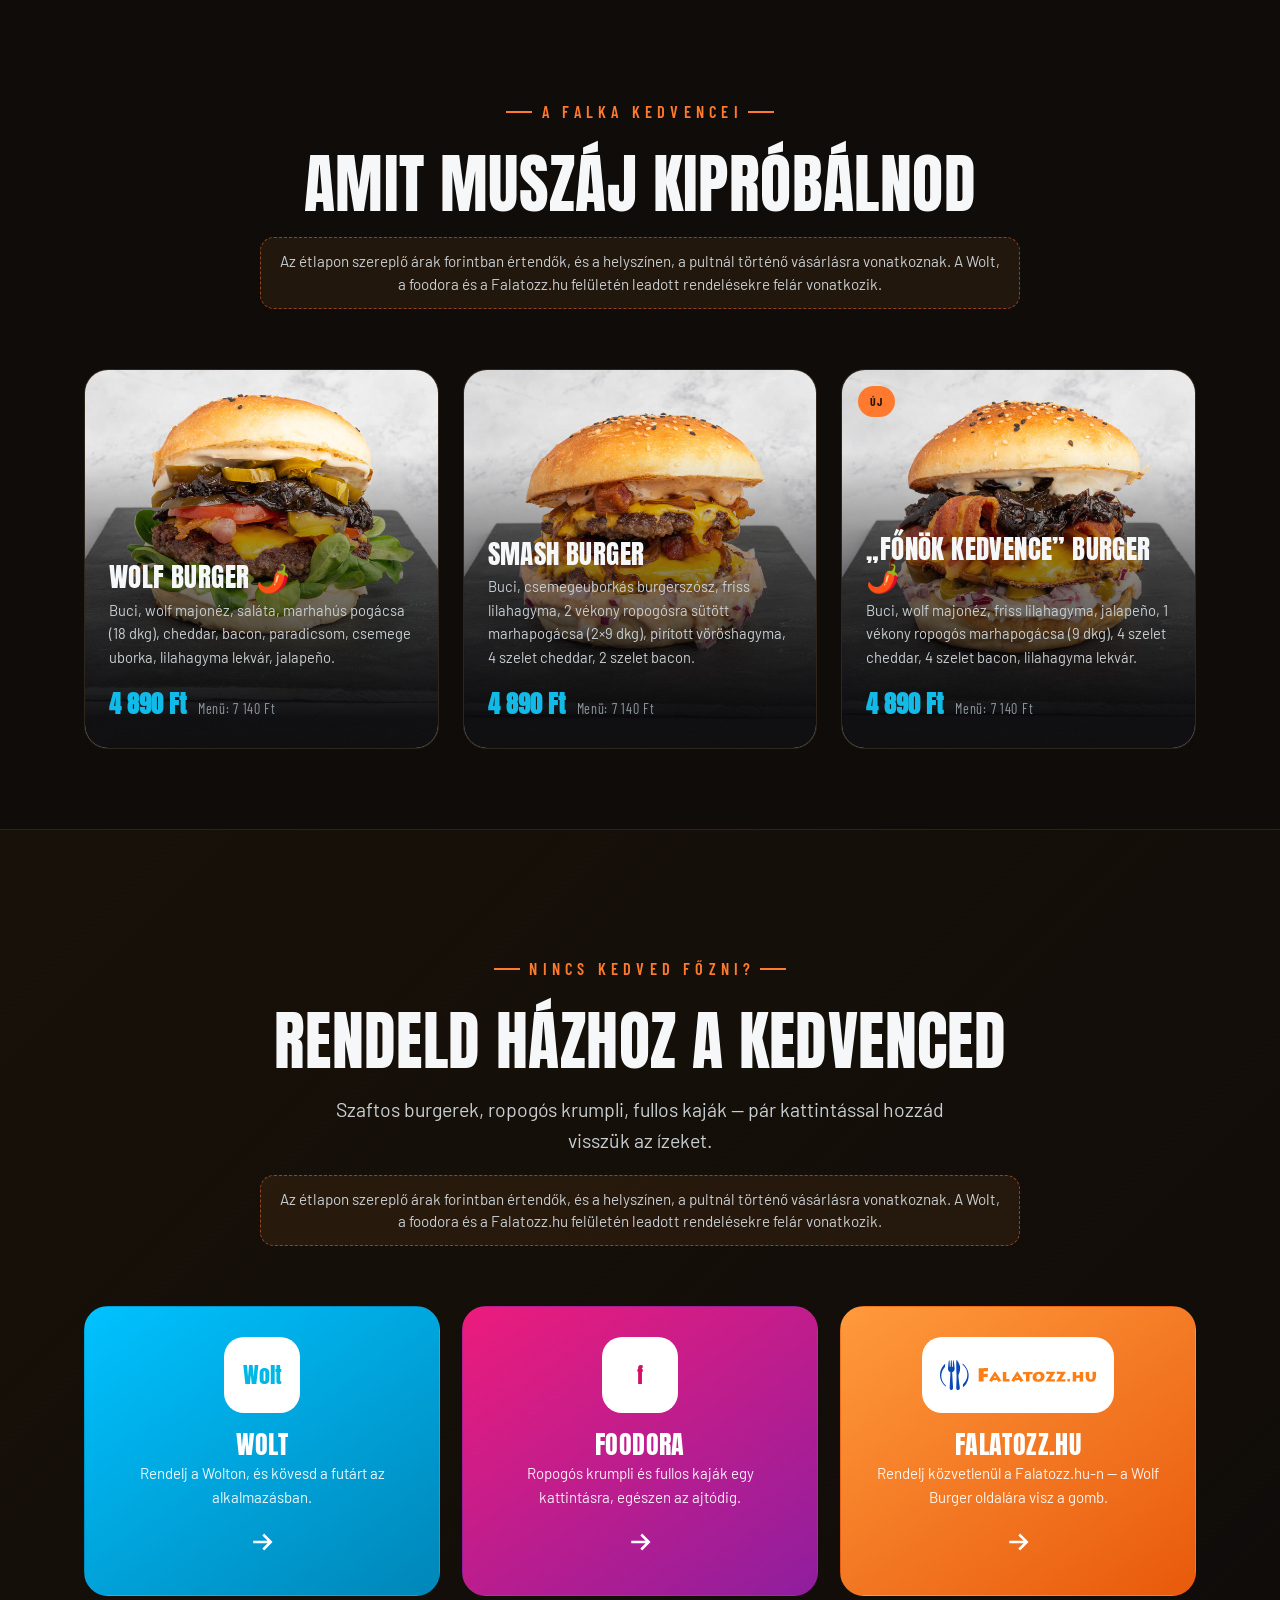
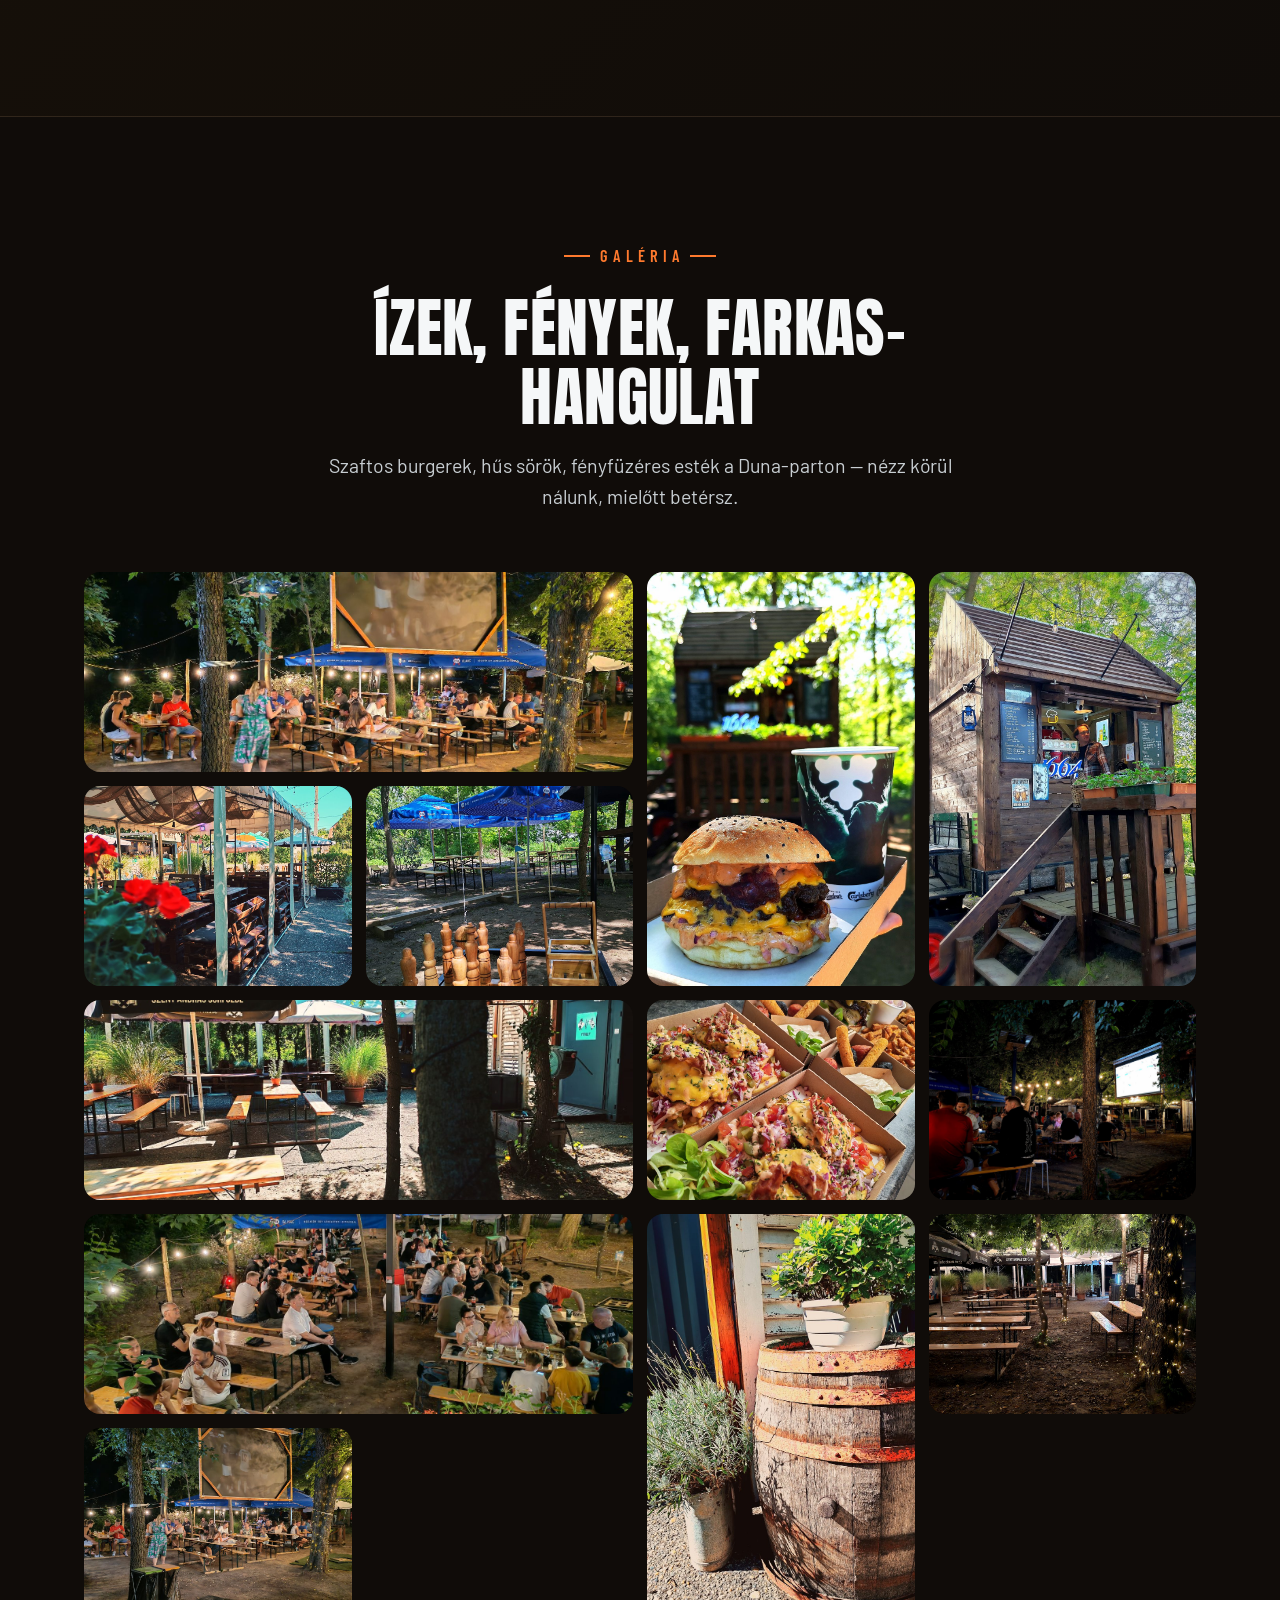
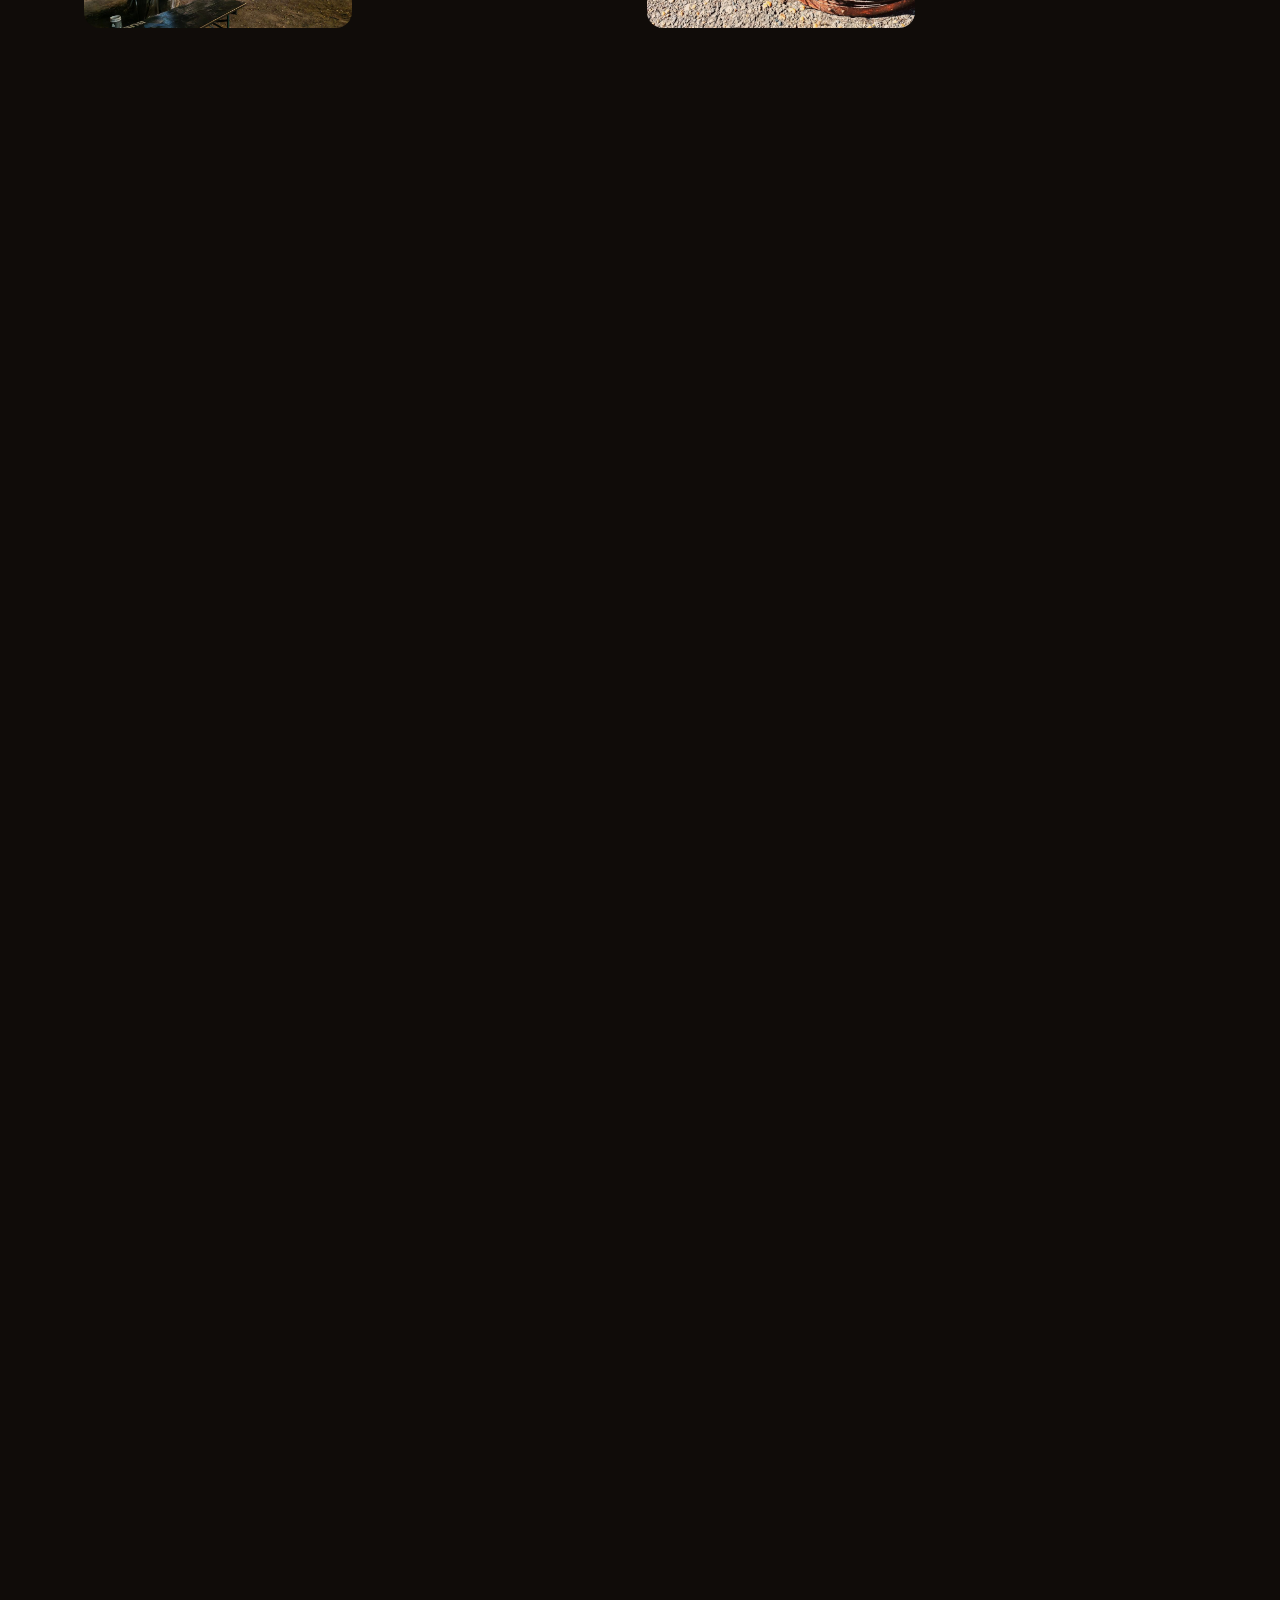
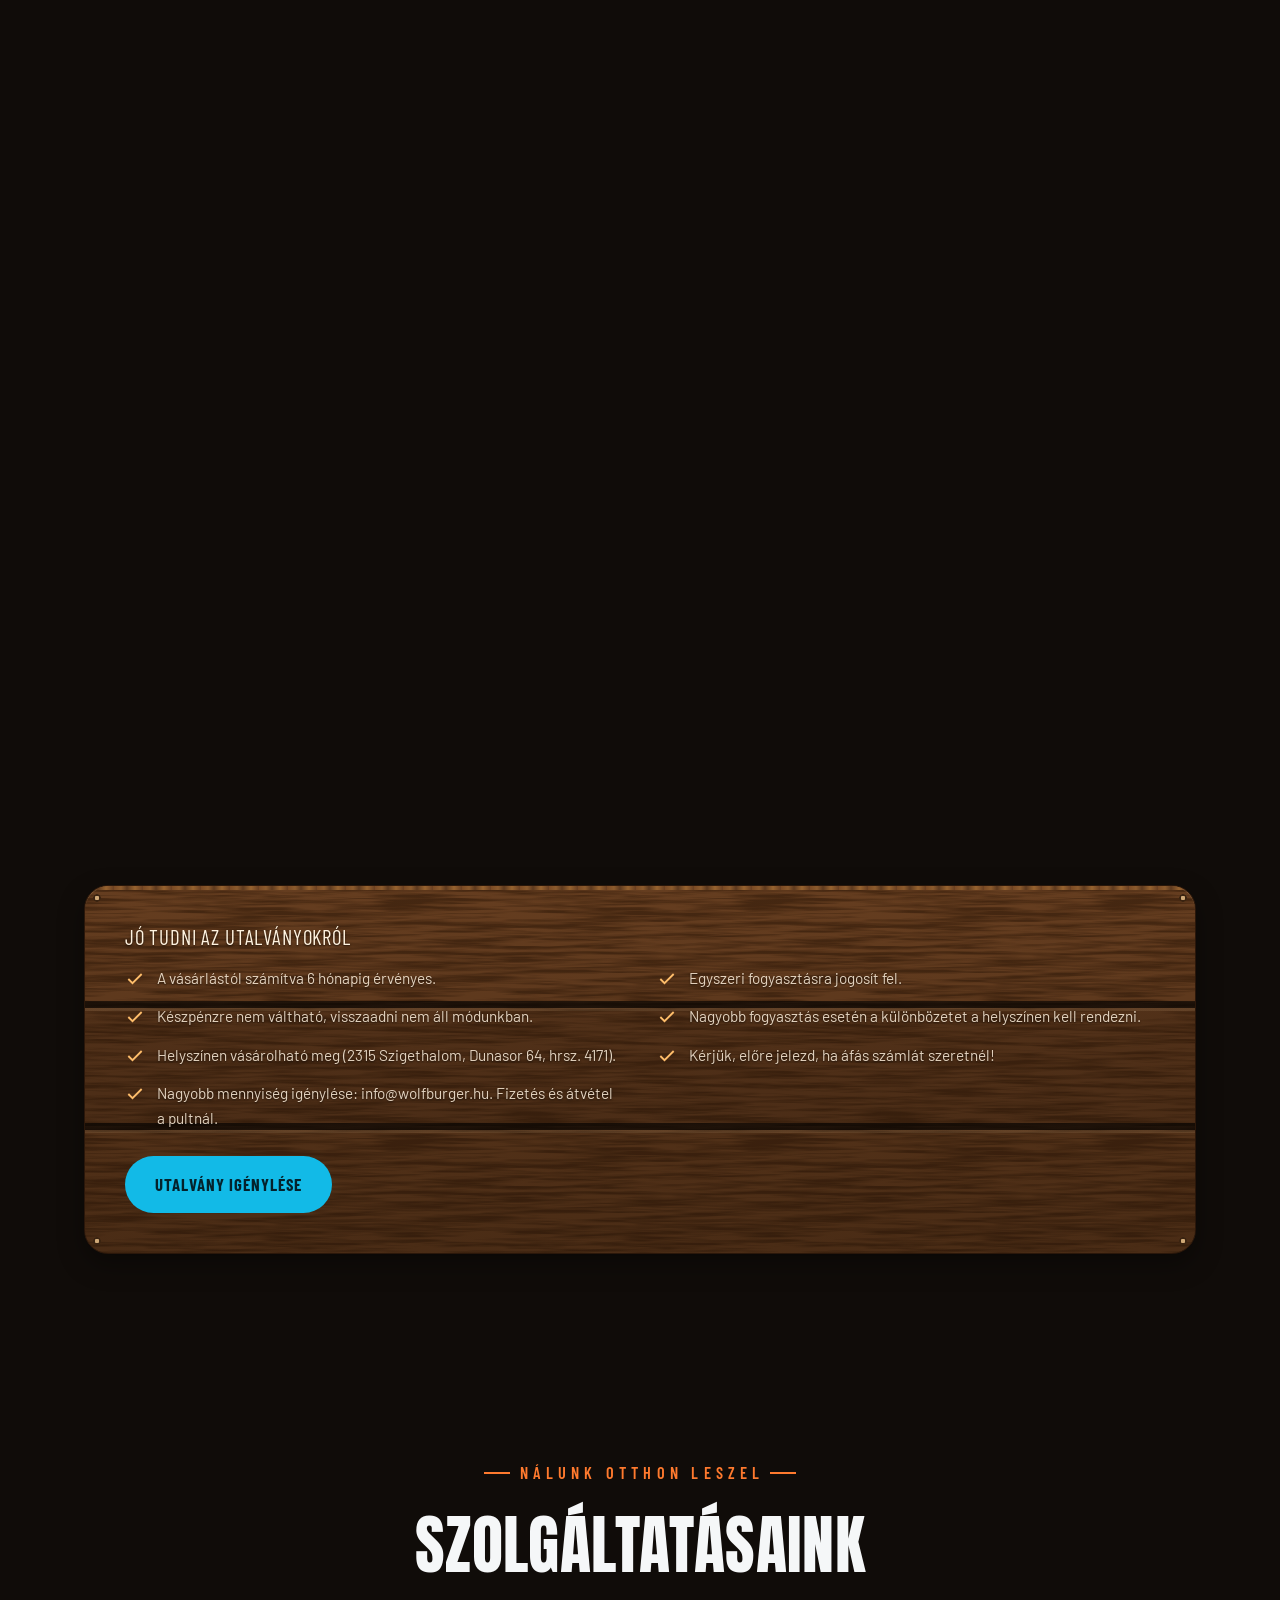
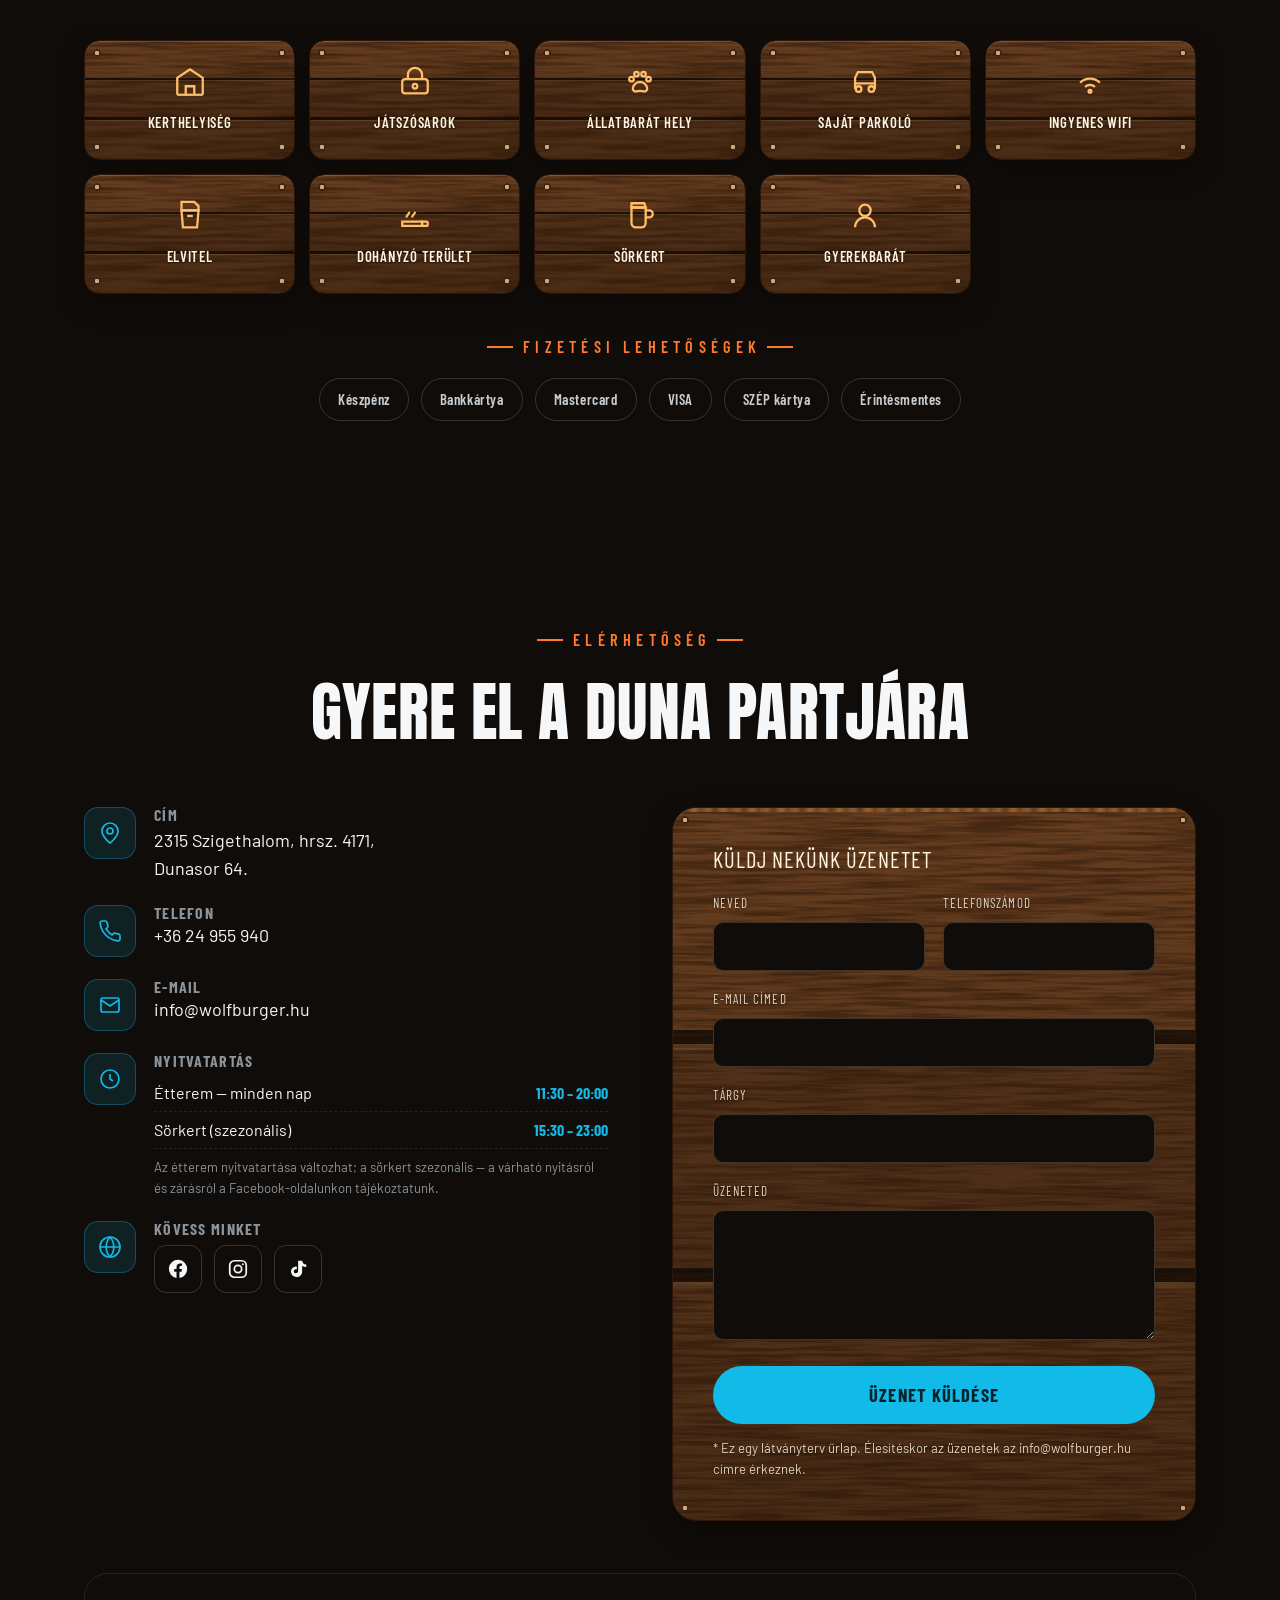
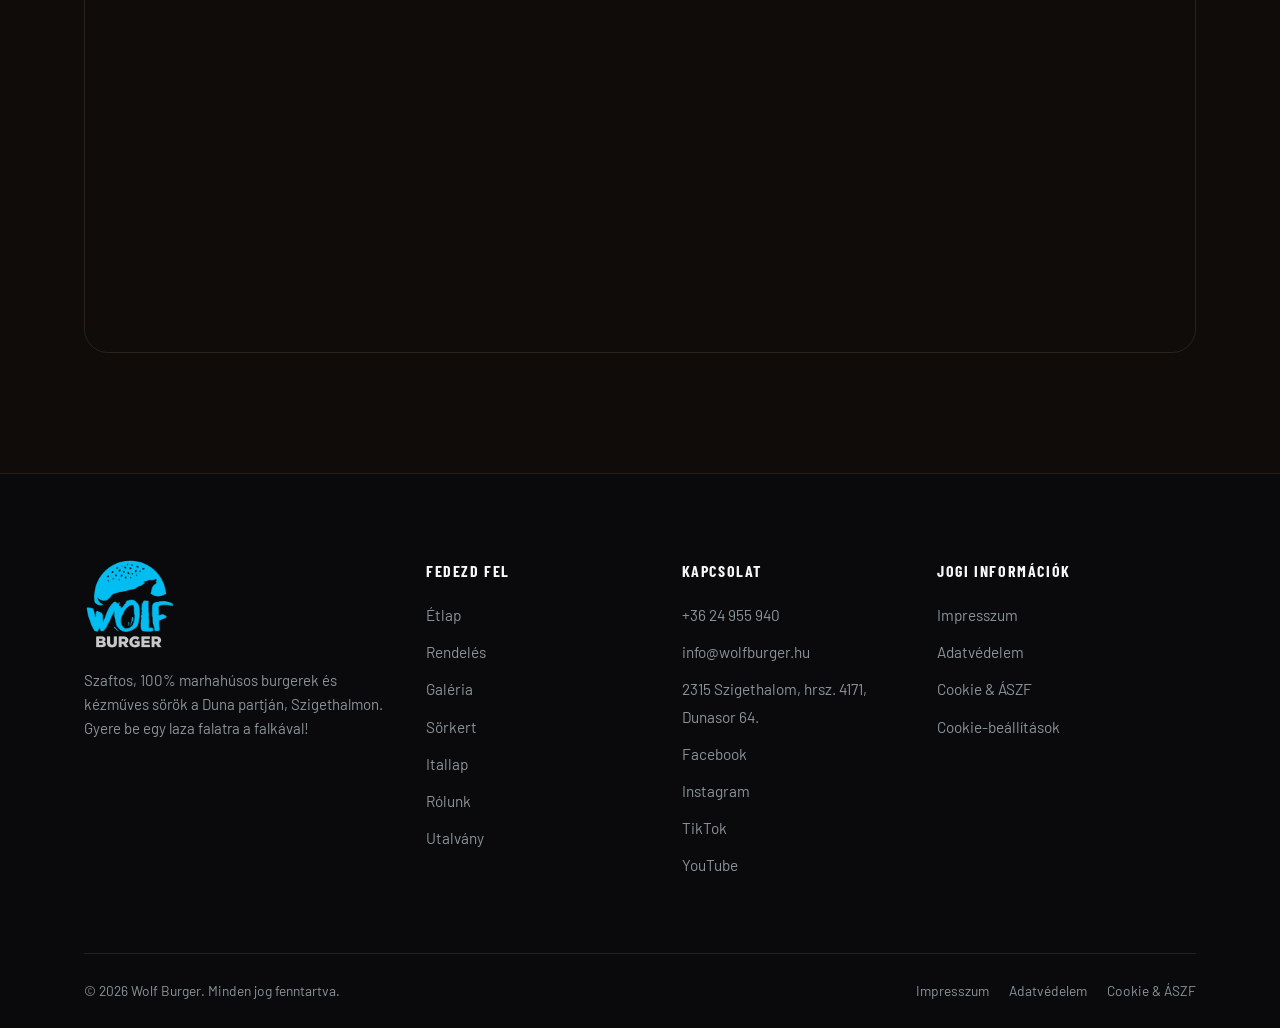
==== commit a2659464: "Correct delivery copy, voucher terms and restaurant hours" ====
--- a/index.html
+++ b/index.html
@@ -35,7 +35,7 @@
   "email":"info@wolfburger.hu",
   "url":"https://www.wolfburger.hu",
   "address":{"@type":"PostalAddress","streetAddress":"Dunasor 64","addressLocality":"Szigethalom","postalCode":"2315","addressCountry":"HU"},
-  "openingHours":"Mo-Su 11:30-21:00",
+  "openingHours":"Mo-Su 11:30-20:00",
   "sameAs":["https://www.facebook.com/wolfburger.hu/","https://www.instagram.com/wolf.burger2021/","https://www.tiktok.com/@wolfburger_szigethalom","https://www.youtube.com/@wolfburger2020"],
   "acceptsReservations":"False"
 }
@@ -84,7 +84,7 @@
         <span data-i18n="hero_title_a">Szaftos burgerek,</span>
         <em data-i18n="hero_title_b">igazi farkasétvágyra.</em>
       </h1>
-      <p class="hero__sub reveal in d1" data-i18n="hero_sub">100% marhahús, friss zöldségek és házi szószok — frissen sütve a Duna partján. Egyél nálunk a sörkertben, vagy rendeld házhoz pár kattintással.</p>
+      <p class="hero__sub reveal in d1" data-i18n="hero_sub">100% marhahús, friss zöldségek és házi szószok — frissen sütve a Duna partján. Egyél nálunk a teraszon, vagy rendeld házhoz pár kattintással.</p>
       <div class="hero__cta reveal in d2">
         <a href="#delivery" class="btn btn--order btn--lg"><svg viewBox="0 0 24 24" fill="none" stroke="currentColor" stroke-width="1.9"><circle cx="7" cy="18" r="2.2"/><circle cx="17" cy="18" r="2.2"/><path d="M3 5h2l2.2 10.5A2 2 0 0 0 9.2 17h6.4a2 2 0 0 0 2-1.6L19 8H6"/></svg><span data-i18n="hero_cta_order">Rendelj online</span></a>
         <a href="etlap.html" class="btn btn--ghost btn--lg" data-i18n="hero_cta_menu">Étlap megtekintése</a>
@@ -167,7 +167,7 @@
       <p class="lead center reveal d2" data-i18n="exp_sub"></p>
     </div>
     <div class="exp-grid">
-      <div class="exp-card reveal"><img src="assets/img/gallery/rendelo-kunyho.jpg" alt="A rusztikus rendelő kunyhó" loading="lazy"><div class="exp-card__body"><h3 data-i18n="exp_1_t">Rendelj a kunyhónál</h3><p data-i18n="exp_1_d"></p></div></div>
+      <div class="exp-card reveal"><img src="assets/img/gallery/rendelo-kunyho.jpg" alt="A rusztikus rendelőpult" loading="lazy"><div class="exp-card__body"><h3 data-i18n="exp_1_t">Rendelj a pultnál</h3><p data-i18n="exp_1_d"></p></div></div>
       <div class="exp-card reveal d1"><img src="assets/img/gallery/nagy-kivetito.jpg" alt="Óriás kivetítő a sörkertben" loading="lazy"><div class="exp-card__body"><h3 data-i18n="exp_2_t">Óriás kivetítő</h3><p data-i18n="exp_2_d"></p></div></div>
       <div class="exp-card reveal d2"><img src="assets/img/gallery/teke-jatek.jpg" alt="Kerti teke-játék" loading="lazy"><div class="exp-card__body"><h3 data-i18n="exp_3_t">Játék &amp; család</h3><p data-i18n="exp_3_d"></p></div></div>
       <div class="exp-card reveal d3"><img src="assets/img/gallery/wolf-burger-frissen.jpg" alt="Frissen sütött Wolf burger, cheddarral, baconnel és lilahagyma lekvárral" loading="lazy" style="aspect-ratio:1/1"><div class="exp-card__body"><h3 data-i18n="exp_4_t">Frissen sütve</h3><p data-i18n="exp_4_d"></p></div></div>
@@ -305,7 +305,7 @@
     </div>
     <p class="voucher-inperson reveal">
       <svg viewBox="0 0 24 24" fill="none" stroke="currentColor" stroke-width="1.8"><path d="M3 21V9l9-6 9 6v12"/><path d="M3 21h18"/><path d="M9 21v-6h6v6"/></svg>
-      <span data-i18n="v_inperson"><b>Személyesen is megvásárolható</b> az étteremben — kérd a pultnál.</span>
+      <span data-i18n="v_inperson">Az utalvány kifizetése és átvétele kizárólag személyesen, az étterem pultjánál lehetséges.</span>
     </p>
     <div class="voucher-rules reveal">
       <h3 style="font-family:var(--font-cond);text-transform:uppercase;letter-spacing:.04em;font-size:1.3rem;margin-bottom:18px" data-i18n="v_rules_title">Jó tudni az utalványokról</h3>
@@ -315,8 +315,8 @@
         <li data-check><svg viewBox="0 0 24 24" fill="none" stroke="currentColor" stroke-width="2.2"><path d="M20 6 9 17l-5-5"/></svg><span data-i18n="v_r3"></span></li>
         <li data-check><svg viewBox="0 0 24 24" fill="none" stroke="currentColor" stroke-width="2.2"><path d="M20 6 9 17l-5-5"/></svg><span data-i18n="v_r4"></span></li>
         <li data-check><svg viewBox="0 0 24 24" fill="none" stroke="currentColor" stroke-width="2.2"><path d="M20 6 9 17l-5-5"/></svg><span data-i18n="v_r5"></span></li>
+        <li data-check><svg viewBox="0 0 24 24" fill="none" stroke="currentColor" stroke-width="2.2"><path d="M20 6 9 17l-5-5"/></svg><span data-i18n="v_r7"></span></li>
         <li data-check><svg viewBox="0 0 24 24" fill="none" stroke="currentColor" stroke-width="2.2"><path d="M20 6 9 17l-5-5"/></svg><span data-i18n="v_r6"></span></li>
-        <li data-check><svg viewBox="0 0 24 24" fill="none" stroke="currentColor" stroke-width="2.2"><path d="M20 6 9 17l-5-5"/></svg><span data-i18n="v_r7"></span></li>
       </ul>
       <div style="margin-top:26px">
         <a href="mailto:info@wolfburger.hu?subject=Aj%C3%A1nd%C3%A9kutalv%C3%A1ny%20ig%C3%A9nyl%C3%A9s" class="btn" data-i18n="v_cta">Utalvány igénylése</a>
@@ -381,7 +381,7 @@
           <div style="flex:1">
             <h4 data-i18n="hours_label">Nyitvatartás</h4>
             <div class="hours-table">
-              <div><span data-i18n="hours_kitchen">Étterem — minden nap</span><b>11:30 – 21:00</b></div>
+              <div><span data-i18n="hours_kitchen">Étterem — minden nap</span><b>11:30 – 20:00</b></div>
               <div><span data-i18n="hours_sorkert">Sörkert (szezonális)</span><b>15:30 – 23:00</b></div>
             </div>
             <p style="color:var(--muted);font-size:.82rem;margin-top:8px" data-i18n="hours_note"></p>
@@ -507,7 +507,7 @@
 </div>
 
 <script src="assets/js/menu-data.js?v=22"></script>
-<script src="assets/js/i18n.js?v=22"></script>
+<script src="assets/js/i18n.js?v=23"></script>
 <script src="assets/js/main.js?v=22"></script>
 <script src="assets/js/notice.js?v=22"></script>
 <script src="assets/js/youtube.js?v=22"></script>
